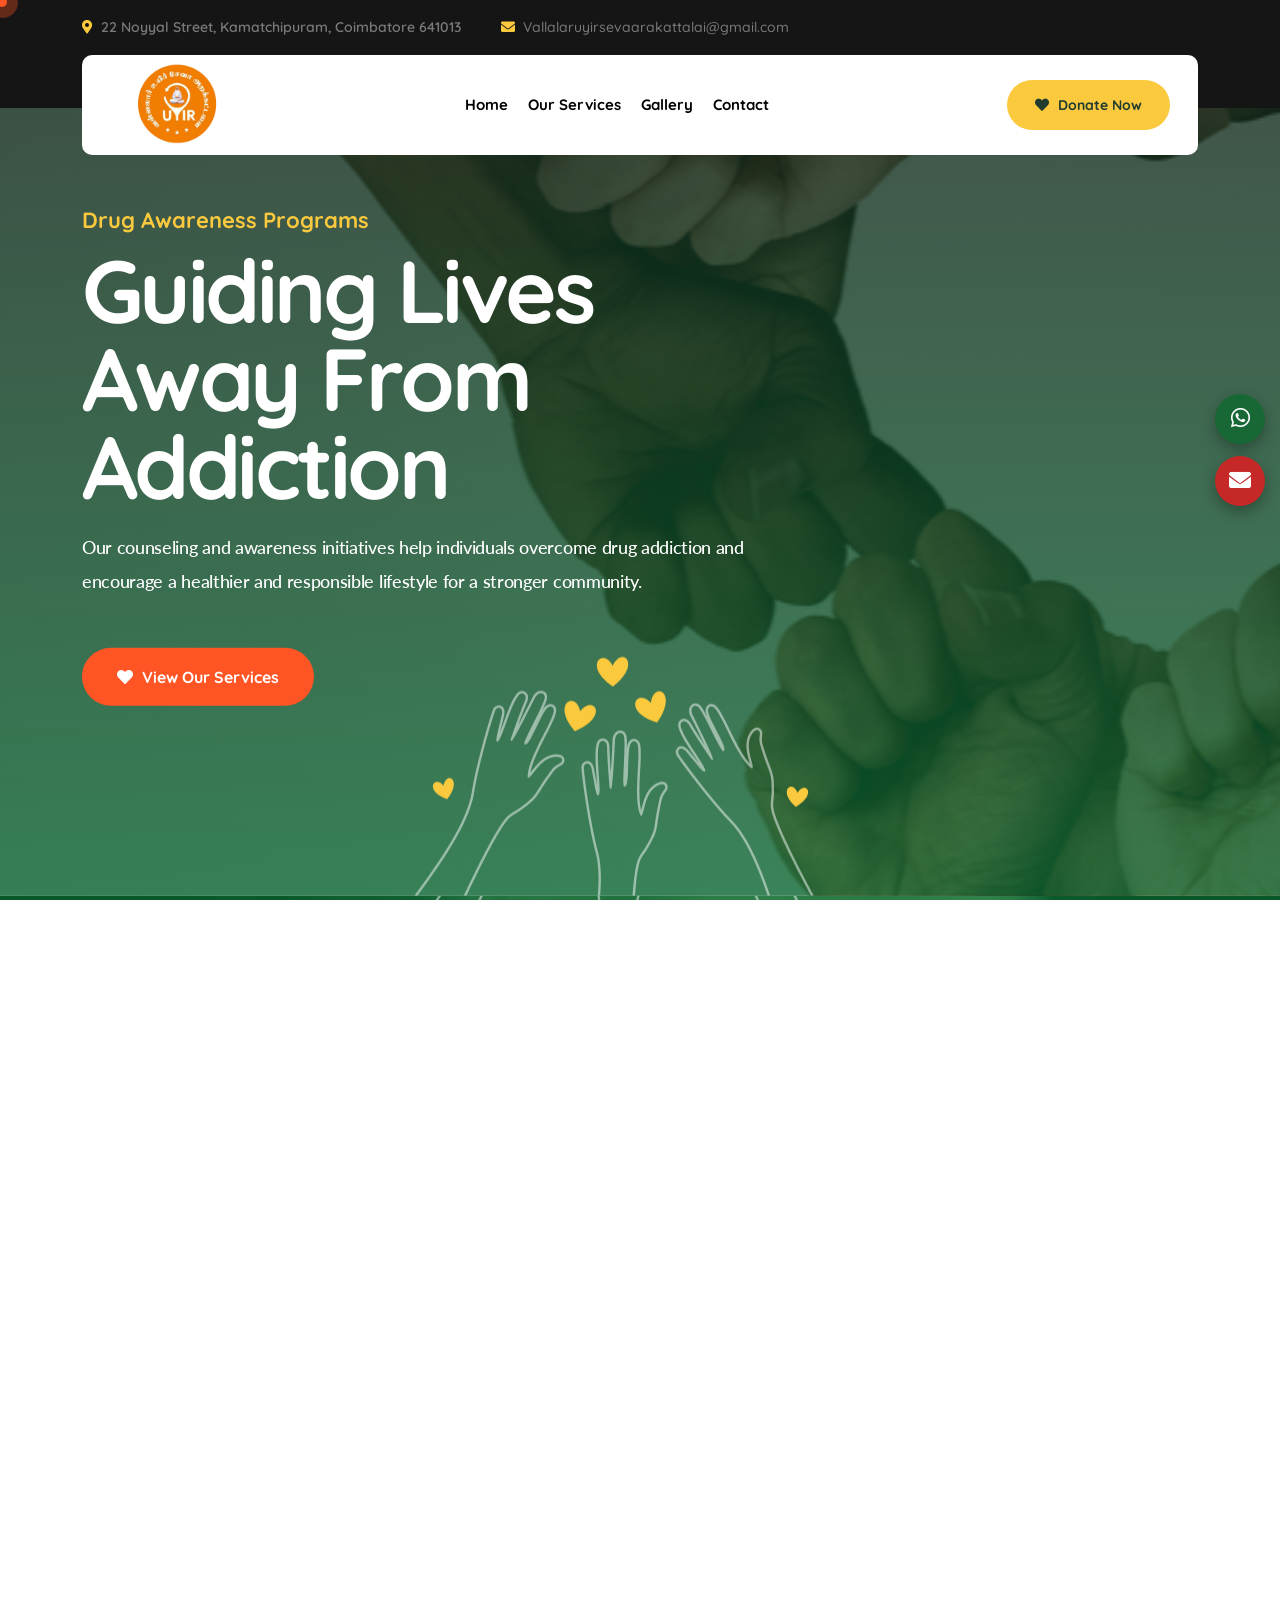
==== index.html @ 39233d97 "Add files via upload" ====
<!DOCTYPE html>
<html lang="en">

<!-- Mirrored from html.kodesolution.com/2026/hopenest-html/index.html by HTTrack Website Copier/3.x [XR&CO'2014], Tue, 10 Mar 2026 07:59:27 GMT -->
<head>
<meta charset="utf-8">
 <title>Vallalar uyir seva arakattalai </title>
<!-- Stylesheets -->
<link href="css/bootstrap.min.css" rel="stylesheet">
<link href="css/style.css" rel="stylesheet">

<link rel="shortcut icon" href="images/favicon.ico" type="image/x-icon">

<!-- Responsive -->
<meta http-equiv="X-UA-Compatible" content="IE=edge">
<meta name="viewport" content="width=device-width, initial-scale=1.0">
</head>
<style>
 .floating-contact {
  position: fixed;
  right: 15px;
  top: 50%;
  transform: translateY(-50%);
  z-index: 9999;

  display: flex;
  flex-direction: column;
  align-items: center;
  gap: 12px;
}

/* Buttons */
.contact-btn {
  width: 50px;
  height: 50px;
  border-radius: 50%;
  border: none;
  cursor: pointer;

  display: flex;
  align-items: center;
  justify-content: center;

  color: #fff;
  font-size: 22px;
  box-shadow: 0 6px 16px rgba(0,0,0,0.3);
}

.whatsapp { background: #176835; }
.call { background: #c62828; }

/* Floating Enquiry Box */
.enquiry-float {
  position: fixed;
  right: 20px;
  width: 260px;
  background: #fff;
  padding: 15px;
  border-radius: 10px;
  box-shadow: 0 10px 30px rgba(0,0,0,0.15);
  z-index: 9999;
    display: none;
}
/* Form */
.enquiry-float form h4 {
  margin-bottom: 10px;
  text-align: center;
}

.enquiry-float input,
.enquiry-float textarea {
  width: 100%;
  padding: 8px;
  margin-bottom: 8px;
  border: 1px solid #ccc;
  border-radius: 4px;
}

.enquiry-btn {
  width: 100%;
  background: #e63946;
  color: #fff;
  border: none;
  padding: 10px;
  border-radius: 5px;
  cursor: pointer;
  font-size: 15px;
}

.enquiry-btn:hover {
  background: #c92f3c;
}
</style>
<body>
  <div class="page-wrapper">
<div class="floating-contact">
  <!-- WhatsApp -->
  <a href="https://wa.me/919790401442" target="_blank" class="contact-btn whatsapp">
    <i class="fab fa-whatsapp"></i>
  </a>

  <!-- Call -->
  <button class="contact-btn call" id="callToggle">
    <i class="fas fa-envelope"></i>
  </button>

  <!-- Enquiry Form -->
  <div class="enquiry-float" id="enquiryBox">
  <form>
    <h4>Quick Enquiry</h4>

    <input type="text" placeholder="Name" required>
    <input type="email" placeholder="Email" required>
    <input type="tel" placeholder="Phone" required>
    <textarea placeholder="Message" rows="3" required></textarea>

    <button type="submit" class="enquiry-btn">Submit</button>
  </form>
</div>

</div>
    <!-- Preloader Start -->
    <!-- <div id="preloader" class="preloader">
      <div class="animation-preloader">
        <div class="spinner"></div>
        <div class="txt-loading">
          <span data-text-preloader="H" class="letters-loading"> H </span>
          <span data-text-preloader="O" class="letters-loading"> O </span>
          <span data-text-preloader="P" class="letters-loading"> P </span>
          <span data-text-preloader="E" class="letters-loading"> E </span>
          <span data-text-preloader="N" class="letters-loading"> N </span>
          <span data-text-preloader="E" class="letters-loading"> E </span>
          <span data-text-preloader="S" class="letters-loading"> S </span>
          <span data-text-preloader="T" class="letters-loading"> T </span>
        </div>
        <p class="text-center">Loading</p>
      </div>
      <div class="loader">
        <div class="row">
          <div class="col-3 loader-section section-left">
            <div class="bg"></div>
          </div>
          <div class="col-3 loader-section section-left">
            <div class="bg"></div>
          </div>
          <div class="col-3 loader-section section-right">
            <div class="bg"></div>
          </div>
          <div class="col-3 loader-section section-right">
            <div class="bg"></div>
          </div>
        </div>
      </div>
    </div> -->

    <!-- Back To Top Start -->
    <button id="back-top" class="back-to-top">
      <i class="fa-regular fa-arrow-up"></i>
    </button>

    <!-- MouseCursor Start -->
    <div class="mouseCursor cursor-outer"></div>
    <div class="mouseCursor cursor-inner"></div>

    <!-- Main Header-->
    <header class="main-header header-style-one header-1">
      <a href="index.html" class="main-logo"><img src="images/logo1.png"style="height:100px;"
        alt="img"></a>
      <a href="contact.html" class="link-btn">Become a Volunteer</a>
      <!-- Header Lower -->
      <div class="container d-none d-lg-block">
        <div class="header-top-wrapper">
          <ul>
            <li><i class="fa-solid fa-location-dot"></i>22 Noyyal Street, Kamatchipuram, Coimbatore 
            641013   </li>
            <li><i class="fa-solid fa-envelope"></i> <a href="mailto:Vallalaruyirsevaarakattalai@gmail.com">
              Vallalaruyirsevaarakattalai@gmail.com</a></li>
          </ul>
          <!-- <div class="social-icon">
            <span>Visit Our Social Pages:</span>
            <div class="social-icon">
              <a href="#"><i class="fa-brands fa-x-twitter"></i></a>
              <a href="#"><i class="fa-brands fa-facebook-f"></i></a>
              <a href="#"><i class="fa-brands fa-pinterest"></i></a>
              <a href="#"><i class="fa-brands fa-instagram"></i></a>
            </div>
          </div> -->
        </div>
      </div>
      <div class="header-lower">
        <!-- Main box -->
        <div class="container">
          <div class="main-box">
            <!--Nav Box-->
            <div class="nav-outer" >
              <div class="logo d-none">
                <a href="index.html">
                  <img src="images/logo1.png" style="height: 100px;" alt="img"></a>
              </div>
              <nav class="nav main-menu">
                <ul class="navigation">
                  <li class="dropdown current">
                    <a href="index.html">Home</a>
                   
                  </li>
                  <li><a href="services.html">Our Services</a></li>
                  <li><a href="gallery.html">Gallery</a></li>
                  
                  <li><a href="contact.html">Contact</a></li>
                </ul>
              </nav>
              <div class="outer-box">
                <!-- Main Menu End-->
                <div class="ui-btn-outer">
                  <div class="ui-btn-search">
                    <!-- <button class="ui-btn ui-btn search-btn main-header__search search-toggler">
                      <i class="fa-regular fa-magnifying-glass"></i></button> -->
                    <a href="contact.html" class="theme-btn"><i class="fa-solid fa-heart">

                    </i> Donate Now</a>
                  </div>

                  <!-- Mobile Nav toggler -->
                </div>
                <div class="mobile-nav-toggler"><span class="icon lnr-icon-bars"></span></div>
              </div>
            </div>
          </div>
        </div>
      </div>
      <!-- End Header Lower -->

      <!-- Mobile Menu  -->
      <div class="mobile-menu">
        <div class="menu-backdrop"></div>

        <!--Here Menu Will Come Automatically Via Javascript / Same Menu as in Header-->
        <nav class="menu-box">
          <div class="upper-box">
            <div class="nav-logo">
              <a href="index.html"><img src="images/logo1.png" style="height: 100px;" alt=""></a>
            </div>
            <div class="close-btn"><i class="icon fa fa-times"></i></div>
          </div>

          <ul class="navigation clearfix">
            <!--Keep This Empty / Menu will come through Javascript-->
          </ul>
          <ul class="contact-list-one">
            <li>
              <!-- Contact Info Box -->
              <div class="contact-info-box">
                <i class="icon lnr-icon-phone-handset"></i>
                <span class="title">Call Now</span>
                <a href="tel:+919600248956">+91 96002 48956</a>
              </div>
            </li>
            <li>
              <!-- Contact Info Box -->
              <div class="contact-info-box">
                <span class="icon lnr-icon-envelope1"></span>
                <span class="title">Send Email</span>
                <a href="mailto:Vallalaruyirsevaarakattalai@gmail.com">Vallalaruyirsevaarakattalai@gmail.com</a>
              </div>
            </li>
            <!-- <li>
              
              <div class="contact-info-box">
                <span class="icon lnr-icon-clock"></span>
                <span class="title">Send Email</span>
                Mon - Sat 8:00 - 6:30, Sunday - CLOSED
              </div>
            </li> -->
          </ul>

          <!-- <ul class="social-links">
            <li><a href="#"><i class="fab fa-twitter"></i></a></li>
            <li><a href="#"><i class="fab fa-facebook-f"></i></a></li>
            <li><a href="#"><i class="fab fa-pinterest"></i></a></li>
            <li><a href="#"><i class="fab fa-instagram"></i></a></li>
          </ul> -->
        </nav>
      </div>
      <!-- End Mobile Menu -->

      <!-- Header Search -->
      <!-- <div class="search-popup">
        <span class="search-back-drop"></span>
        <button class="close-search"><span class="fa fa-times"></span></button>

        <div class="search-inner">
          <form method="post" action="https://html.kodesolution.com/2026/hopenest-html/index.html">
            <div class="form-group">
              <input type="search" name="search-field" value="" placeholder="Search..." required="">
              <button type="submit"><i class="fa fa-search"></i></button>
            </div>
          </form>
        </div>
      </div> -->
      <!-- End Header Search -->

      <!-- Sticky Header  -->
      <div class="sticky-header">
        <div class="auto-container">
          <div class="inner-container">
            <!--Logo-->
            <div class="logo">
              <a href="index.html"><img src="images/logo1.png"  alt="img"></a>
            </div>

            <!--Right Col-->
            <div class="nav-outer">
              <!-- Main Menu -->
              <nav class="main-menu">
                <div class="navbar-collapse show collapse clearfix">
                  <ul class="navigation clearfix">
                    <!--Keep This Empty / Menu will come through Javascript-->
                  </ul>
                </div>
              </nav>
              <!-- Main Menu End-->

              <!--Mobile Navigation Toggler-->
             <div class="mobile-nav-toggler"><span class="icon lnr-icon-bars"></span></div>
            </div>
          </div>
        </div>
      </div>
      <!-- End Sticky Menu -->
    </header>
    <!--End Main Header -->
   
    <div id="smooth-wrapper">
      <div id="smooth-content">

        <!-- Hero Section Start -->
      <section class="hero-section">
  <div class="swiper banner-active">
    <div class="swiper-wrapper">

      <!-- Slide 1 -->
      <div class="swiper-slide">
        <div class="hero-1">
          <div class="hero-bg bg-cover" style="background-image: url('images/slide1.jpg');"></div>
          <div class="circle-left"><img src="images/banner/circle-left.png" alt=""></div>
          <div class="object-shape"><img src="images/banner/object-1-1.png" alt=""></div>

          <div class="container">
            <div class="row g-4">
              <div class="col-lg-8">
                <div class="hero-content">

                  <h4 class="hero-sub wow fadeInUp">Compassion • Awareness • Service</h4>

                  <h1 class="hero-title char-animation">
                    Spreading Vallalar’s Message of Humanity
                  </h1>

                  <p class="wow fadeInUp" data-wow-delay=".3s">
                    Vallalar Uyir Seva Arakattalai works to spread the teachings of
                    Ramalinga Vallalar and promote compassion, unity, and kindness
                    toward all living beings through social service and awareness programs.
                  </p>

                  <div class="hero-button wow fadeInUp" data-wow-delay=".5s">
                    <a href="contact.html" class="theme-btn">
                      <i class="fa-solid fa-heart"></i> Support Our Mission
                    </a>
                  </div>

                </div>
              </div>
            </div>
          </div>

          <!-- <div class="hero-image-items wow fadeInUp" data-wow-delay=".3s">
            <div class="thumb-1">
              <img src="images/banner/hero-image-1-1.jpg" alt="">
            </div>
            <div class="thumb-2">
              <img src="images/banner/hero-image-1-2.jpg" alt="">
            </div>
          </div> -->

        </div>
      </div>


      <!-- Slide 2 -->
      <div class="swiper-slide">
        <div class="hero-1">
          <div class="hero-bg bg-cover" style="background-image: url('images/slide2.jpg');"></div>
          <div class="circle-left"><img src="images/banner/circle-left.png" alt=""></div>
          <div class="object-shape"><img src="images/banner/object-1-1.png" alt=""></div>

          <div class="container">
            <div class="row g-4">
              <div class="col-lg-8">
                <div class="hero-content">

                  <h4 class="hero-sub wow fadeInUp">Drug Awareness Programs</h4>

                  <h1 class="hero-title char-animation">
                    Guiding Lives Away From Addiction
                  </h1>

                  <p class="wow fadeInUp" data-wow-delay=".3s">
                    Our counseling and awareness initiatives help individuals
                    overcome drug addiction and encourage a healthier and
                    responsible lifestyle for a stronger community.
                  </p>

                  <div class="hero-button wow fadeInUp" data-wow-delay=".5s">
                    <a href="services.html" class="theme-btn">
                      <i class="fa-solid fa-heart"></i> View Our Services
                    </a>
                  </div>

                </div>
              </div>
            </div>
          </div>

          <!-- <div class="hero-image-items wow fadeInUp" data-wow-delay=".3s">
            <div class="thumb-1"><img src="images/banner/hero-image-1-1.jpg" alt=""></div>
            <div class="thumb-2"><img src="images/banner/hero-image-1-2.jpg" alt=""></div>
          </div> -->

        </div>
      </div>


      <!-- Slide 3 -->
      <div class="swiper-slide">
        <div class="hero-1">
          <div class="hero-bg bg-cover" style="background-image: url('images/slide1.jpg');"></div>
          <div class="circle-left"><img src="images/banner/circle-left.png" alt=""></div>
          <div class="object-shape"><img src="images/banner/object-1-1.png" alt=""></div>

          <div class="container">
            <div class="row g-4">
              <div class="col-lg-8">
                <div class="hero-content">

                  <h4 class="hero-sub wow fadeInUp">Online & Offline Courses</h4>

                  <h1 class="hero-title char-animation">
                    Learn Vallalar’s Philosophy of Compassion
                  </h1>

                  <p class="wow fadeInUp" data-wow-delay=".3s">
                    Join our educational programs that teach the life and
                    philosophy of Vallalar. Online courses are available so
                    anyone can learn about compassion and humanitarian service.
                  </p>

                  <div class="hero-button wow fadeInUp" data-wow-delay=".5s">
                    <a href="services.html" class="theme-btn">
                      <i class="fa-solid fa-heart"></i> Join a Course
                    </a>
                  </div>

                </div>
              </div>
            </div>
          </div>

          <!-- <div class="hero-image-items wow fadeInUp" data-wow-delay=".3s">
            <div class="thumb-1"><img src="images/banner/hero-image-1-1.jpg" alt=""></div>
            <div class="thumb-2"><img src="images/banner/hero-image-1-2.jpg" alt=""></div>
          </div> -->

        </div>
      </div>

    </div>
  </div>
</section>

        <!-- Brand Section Start -->
        <!-- <div class="brand-section wow fadeInUp" data-wow-delay=".3s">
          <div class="swiper brand-slider">
            <div class="swiper-wrapper">
              <div class="swiper-slide">
                <div class="brand-box-1">
                  <span class="brand-img-1"><img src="images/icons/brand1-1.png" alt="img"></span>
                  <span class="brand-img-1"><img src="images/icons/brand1-1-hover.png" alt="img"></span>
                </div>
              </div>
               <div class="swiper-slide">
                <div class="brand-box-1">
                  <span class="brand-img-1"><img src="images/icons/brand1-2.png" alt="img"></span>
                  <span class="brand-img-1"><img src="images/icons/brand1-2-hover.png" alt="img"></span>
                </div>
              </div>
               <div class="swiper-slide">
                  <div class="brand-box-1">
                    <span class="brand-img-1"><img src="images/icons/brand1-3.png" alt="img"></span>
                    <span class="brand-img-1"><img src="images/icons/brand1-3-hover.png" alt="img"></span>
                  </div>
              </div>
               <div class="swiper-slide">
                <div class="brand-box-1">
                  <span class="brand-img-1"><img src="images/icons/brand1-4.png" alt="img"></span>
                  <span class="brand-img-1"><img src="images/icons/brand1-4-hover.png" alt="img"></span>
                </div>
              </div>
              <div class="swiper-slide">
                <div class="brand-box-1">
                  <span class="brand-img-1"><img src="images/icons/brand1-5.png" alt="img"></span>
                  <span class="brand-img-1"><img src="images/icons/brand1-5-hover.png" alt="img"></span>
                </div>
              </div>
               <div class="swiper-slide">
                <div class="brand-box-1">
                  <span class="brand-img-1"><img src="images/icons/brand1-6.png" alt="img"></span>
                  <span class="brand-img-1"><img src="images/icons/brand1-6-hover.png" alt="img"></span>
                </div>
              </div>
            </div>
          </div>
        </div> -->
  <!-- About Section Start -->
        <section class="about-section section-padding ">
          <div class="object-shape float-bob-y d-none d-xxl-block">
            <img src="images/icons/object1-1.png" alt="">
          </div>
          <div class="layer-shape1 float-bob-x d-none d-xxl-block">
            <img src="images/icons/layer1-1.png" alt="">
          </div>
           <div class="layer-shape2 float-bob-y d-none d-xxl-block">
            <img src="images/icons/layer1-2.png" alt="">
          </div>
          <div class="container">
            <div class="row g-4">
              <div class="col-xl-6 col-lg-8">
                <div class="about-left-thumb-items">
                  <div class="row">
                    <div class="col-lg-4 col-md-4 col-sm-5 col-5 wow fadeInUp" data-wow-delay=".3s">
                      <div class="uni-icon"><img src="images/resource/about-1-uni-icon.png" alt="img"></div>
                      <div class="thumb-1"><img src="images/a2.webp" alt="img"></div>
                    </div>
                    <div class="col-lg-8 col-md-8 col-sm-7 col-7 wow fadeInUp" data-wow-delay=".5s">
                      <div class="thumb-2"><img src="images/a3.webp" alt="img"></div>
                    </div>
                  </div>
                </div>
              </div>
              <div class="col-xl-6 col-lg-8 wow fadeInUp" data-wow-delay=".3s">
  <div class="about-right-content">
    <div class="sec-title mb-0">
      <div class="sec-sub-title">
        <h6 class="sub-title tz-sub-tilte tz-sub-anim tx-subTitle">About Us</h6>
      </div>
      <h2 class="title tx-title sec_title tz-itm-title tz-itm-anim">
        Serving Humanity Through Vallalar’s Teachings of Compassion
      </h2>
    </div>

    <ul class="nav">
      <li class="nav-item">
        <a href="#thumb1" data-bs-toggle="tab" class="nav-link active">Our Mission.</a>
      </li>
      <li class="nav-item">
        <a href="#thumb2" data-bs-toggle="tab" class="nav-link">Our Vision.</a>
      </li>
    </ul>

    <div class="tab-content">

      <!-- Mission -->
      <div id="thumb1" class="tab-pane fade show active">
        <p class="about-text">
          Our mission is to spread awareness about the teachings of
          Ramalinga Vallalar and promote a society built on compassion,
          equality, and kindness. Through counseling programs, drug
          awareness initiatives, and educational courses, we aim to guide
          individuals toward a healthier and more responsible life.
        </p>

        <div class="about-bottom-area">
          <a href="contact.html" class="theme-btn">
            <i class="fa-solid fa-heart"></i> Contact Us
          </a>

          <div class="text-area">
            <h3 class="title">100%</h3>
            <p>Non-Profit <br> Social Service</p>
          </div>
        </div>
      </div>

      <!-- Vision -->
      <div id="thumb2" class="tab-pane fade">
        <p class="about-text">
          Our vision is to build a compassionate and harmonious society
          inspired by Vallalar’s philosophy of “Jeeva Karunyam” —
          compassion towards all living beings. We strive to educate
          communities, support individuals affected by social challenges,
          and spread Vallalar’s message of humanity through both offline
          and online learning programs.
        </p>

        <div class="about-bottom-area">
          <a href="contact.html" class="theme-btn">
            <i class="fa-solid fa-heart"></i>Contact Us
          </a>

          <div class="text-area">
            <h3 class="title">100%</h3>
            <p>Transparent <br> & Community Driven</p>
          </div>
        </div>
      </div>

    </div>
  </div>
</div>
            </div>
          </div>
        </section>

        <!-- Feature Section Start -->
        <section class="feature-section fix section-padding fix section-bg">
          <div class="container">
            <div class="row justify-content-center">
              <div class="col-lg-7">
                <div class="sec-title text-center">
                  <div class="sec-sub-title">
                    <h6 class="sub-title tz-sub-tilte tz-sub-anim tx-subTitle">Donation Services</h6>
                  </div>
                   <h2 class="title tx-title sec_title tz-itm-title tz-itm-anim">
            Supporting Recovery, Guidance <br> and Community Awareness
          </h2>
                </div>
              </div>
            </div>
            <div class="row">
              <!-- Block 1: Healthy Food -->
              <div class="col-xl-3 col-lg-4 col-md-6 wow fadeInUp" data-wow-delay=".2s">
             <div class="feature-block-1">
          <div class="icon bg-4">
            <img src="images/icons/icon1-4.png" alt="Awareness Programs">
          </div>
          <div class="content">
            <h4 class="title">Awareness Campaigns</h4>
            <p>
              Your donations help us organize public awareness programs, outreach activities,
              and social support initiatives focused on prevention, recovery, and community safety.
            </p>
          </div>
        </div>
              </div>
              <!-- Block 1: Healthy Food -->
              <div class="col-xl-3 col-lg-4 col-md-6 wow fadeInUp" data-wow-delay=".4s">
                <div class="feature-block-1">
          <div class="icon">
            <img src="images/icons/icon1-1.png" alt="Counseling Support">
          </div>
          <div class="content">
            <h4 class="title">Addiction Counseling</h4>
            <p>
              We offer counseling and emotional support for individuals affected by drug addiction,
              helping them begin their journey toward recovery and rehabilitation.
            </p>
          </div>
        </div>
              </div>
              
              <!-- Block 1: Healthy Food -->
              <div class="col-xl-3 col-lg-4 col-md-6 wow fadeInUp" data-wow-delay=".6s">
                 <div class="feature-block-1">
          <div class="icon bg-2">
            <img src="images/icons/icon1-2.png" alt="Police Support">
          </div>
          <div class="content">
            <h4 class="title">Police Coordination</h4>
            <p>
              We work along with police personnel to support awareness efforts, guide affected
              individuals, and strengthen community-level action against substance abuse.
            </p>
          </div>
        </div>
              </div>
              <!-- Block 1: Healthy Food -->
              <div class="col-xl-3 col-lg-4 col-md-6 wow fadeInUp" data-wow-delay=".8s">
                <div class="feature-block-1">
          <div class="icon bg-3">
            <img src="images/icons/icon1-3.png" alt="Education Programs">
          </div>
          <div class="content">
            <h4 class="title">Education & Guidance</h4>
            <p>
              We conduct educational sessions for students, families, and communities to explain
              the dangers of drug abuse and the importance of making positive life choices.
            </p>
          </div>
        </div>
              
              </div>
              <div style="text-align:center;">
  <a href="services.html" class="theme-btn">
    <i class="fa-solid fa-heart"></i> View More
  </a>
</div>  
            </div>
             
          </div>
        </section>

        <!-- Counter Section Start -->
        <section class="counter-section fix">
  <div class="container"> 
    <div class="counter-wrapper wow fadeInUp" data-wow-delay=".3s">

      <div class="counter-items">
        <div class="icon"><img src="images/icons/counter-icon-1-1.png" alt=""></div>
        <div class="content">
          <h3 class="count-box">
            <span class="count-text" data-speed="3000" data-stop="25">10</span>+
          </h3>
          <p>Awareness Programs Conducted</p>
        </div>
      </div>

      <div class="counter-items">
        <div class="icon"><img src="images/icons/counter-icon-1-2.png" alt=""></div>
        <div class="content">
          <h3 class="count-box">
            <span class="count-text" data-speed="3000" data-stop="500">150</span>+
          </h3>
          <p>People Counseled & Guided</p>
        </div>
      </div>

      <div class="counter-items">
        <div class="icon"><img src="images/icons/counter-icon-1-3.png" alt=""></div>
        <div class="content">
          <h3 class="count-box">
            <span class="count-text" data-speed="3000" data-stop="200">75</span>+
          </h3>
          <p>Vallalar Philosophy Students</p>
        </div>
      </div>

      <div class="counter-items">
        <div class="icon"><img src="images/icons/counter-icon-1-4.png" alt=""></div>
        <div class="content">
          <h3 class="count-box">
            <span class="count-text" data-speed="3000" data-stop="100">100</span>%
          </h3>
          <p>Non-Profit & Community Service</p>
        </div>
      </div>

    </div>
  </div>
</section>
        <!-- Donation Section Start -->
        <!-- <section class="donation-section fix section-padding">
          <div class="container">
            <div class="row justify-content-center">
              <div class="col-xl-6 col-lg-7">
                <div class="sec-title text-center">
                  <div class="sec-sub-title"><h6 class="sub-title tz-sub-tilte tz-sub-anim tx-subTitle">Campaigns</h6></div>
                  <h2 class="title tx-title sec_title  tz-itm-title tz-itm-anim">Featured Campaigns You Can Help Today</h2>
                </div>
              </div>
            </div>
            <div class="row">
              <div class="col-xl-4 col-lg-6 col-md-6 wow fadeInUp" data-wow-delay=".3s">
                <div class="donation-single-block1">
                  <div class="thumb">
                    <img src="images/resource/donate1-1.jpg" alt="">
                    <img src="images/resource/donate1-1.jpg" alt="">
                  </div>
                  <div class="content">
                    <a href="page-causes-details.html" class="post-box">Education</a>
                    <h4 class="title"><a href="page-causes-details.html">Supporting Education for Underprivileged Children</a></h4>
                    <p>It is a long established fact that a reader will be distracted by the readable content of a page when </p>
                    <div class="fundraiser-card">
                      
                      <div class="progress-wrapper">
                        <div class="progress-track">
                          
                          <div class="progress-fill" style="--target-width: 70%;">
                            <div class="progress-knob"></div>
                          </div>
                        </div>
                      </div>

                    
                      <div class="stats-row">
                        <div class="stat-item">
                          <span class="label">Raised:</span>
                          <span class="value">$4,599</span>
                        </div>
                        <div class="stat-item">
                          <span class="label">Goal:</span>
                          <span class="value">$6,599</span>
                        </div>
                      </div>
                    </div>
                    <a href="page-causes-details.html" class="theme-btn">Donate Now</a>
                  </div>
                </div>
              </div>
              <div class="col-xl-4 col-lg-6 col-md-6 wow fadeInUp" data-wow-delay=".5s">
                <div class="donation-single-block1 active">
                  <div class="thumb">
                    <img src="images/resource/donate1-2.jpg" alt="">
                    <img src="images/resource/donate1-2.jpg" alt="">
                  </div>
                  <div class="content">
                    <a href="page-causes-details.html" class="post-box">Food</a>
                    <h4 class="title"><a href="page-causes-details.html">Providing Daily Nutritious Meals for Hungry Children</a></h4>
                    <p>It is a long established fact that a reader will be distracted by the readable content of a page when</p>
                    <div class="fundraiser-card">
                     
                      <div class="progress-wrapper">
                        <div class="progress-track">
                          
                          <div class="progress-fill" style="--target-width: 70%;">
                            <div class="progress-knob"></div>
                          </div>
                        </div>
                      </div>

                    
                      <div class="stats-row">
                        <div class="stat-item">
                          <span class="label">Raised:</span>
                          <span class="value">$4,599</span>
                        </div>
                        <div class="stat-item">
                          <span class="label">Goal:</span>
                          <span class="value">$6,599</span>
                        </div>
                      </div>
                    </div>
                    <a href="page-causes-details.html" class="theme-btn">Donate Now</a>
                  </div>
                </div>
              </div>
              <div class="col-xl-4 col-lg-6 col-md-6 wow fadeInUp" data-wow-delay=".7s">
                <div class="donation-single-block1">
                  <div class="thumb">
                    <img src="images/resource/donate1-3.jpg" alt="">
                    <img src="images/resource/donate1-3.jpg" alt="">
                  </div>
                  <div class="content">
                    <a href="page-causes-details.html" class="post-box">Health & Nutrition</a>
                    <h4 class="title"><a href="page-causes-details.html">Improving Child Health Through Food Programs</a></h4>
                    <p>It is a long established fact that a reader will be distracted by the readable content of a page when</p>
                    <div class="fundraiser-card">
                     
                      <div class="progress-wrapper">
                        <div class="progress-track">
                        
                          <div class="progress-fill" style="--target-width: 70%;">
                            <div class="progress-knob"></div>
                          </div>
                        </div>
                      </div>

                   
                      <div class="stats-row">
                        <div class="stat-item">
                          <span class="label">Raised:</span>
                          <span class="value">$4,599</span>
                        </div>
                        <div class="stat-item">
                          <span class="label">Goal:</span>
                          <span class="value">$6,599</span>
                        </div>
                      </div>
                    </div>
                    <a href="page-causes-details.html" class="theme-btn">Donate Now</a>
                  </div>
                </div>
              </div>
            </div>
          </div>
        </section> -->

        

      

       
       

        <!-- Donation Section Start -->
        <!-- <section class="donation-section section-bg fix section-padding">
          <div class="donation-image fix">
            <img data-speed=".8" src="images/resource/donation-image.jpg" alt="">
          </div>
          <div class="shape-1 d-none d-xl-block">
            <img src="images/icons/shape1-1.png" alt="">
          </div>
          <div class="shape-2 d-none d-xl-block">
            <img src="images/icons/shape1-2.png" alt="">
          </div>
          <div class="shape-3 d-none d-xl-block">
            <img src="images/icons/shape1-3.png" alt="">
          </div>
          <div class="container">
            <div class="row g-0">
              <div class="col-xl-5 col-lg-6">
                <div class="donation-content-items">
                  <div class="hand-shape"><img src="images/icons/hand-shape.png" alt=""></div>
                  <div class="sec-title mb-0">
                    <div class="sec-sub-title">
                      <h6 class="sub-title tz-sub-tilte tz-sub-anim tx-subTitle color-2">Help & Donate</h6>
                    </div>
                    <h2 class="title tx-title sec_title  tz-itm-title tz-itm-anim text-white">Your Small Contribution Can Change a Life</h2>
                  </div>
                  <p class="text wow fadeInUp" data-wow-delay=".3s">Your generous donations help us maintain our masjid, provide community services, and educate future generations. Every contribution counts and is greatly appreciated.</p>
                  <div class="client-info-items wow fadeInUp" data-wow-delay=".5s">
                    <div class="client-image">
                      <img src="images/resource/client-1-1.jpg" alt="img" class="icon-1">
                      <img src="images/resource/client-1-2.jpg" alt="img" class="icon-2">
                      <img src="images/resource/client-1-3.jpg" alt="img" class="icon-3">
                      <img src="images/resource/client-1-4.jpg" alt="img" class="icon-4">
                      <div class="plus-icon">
                        <i class="fa-regular fa-plus"></i>
                      </div>
                    </div>
                    <h3 class="price">$4,599</h3>
                    <h6 class="supporter-text">$3,250 raised by supporters</h6>
                  </div>
                </div>
              </div>
              <div class="col-xl-7 col-lg-6">
                <div class="donation-form-box-items">
                  <h3 class="donation-title char-animation">Make Donation</h3>
                  <form class="wow fadeInUp" data-wow-delay=".3s">
                    <div class="input-group-row">
                      <input type="text" placeholder="Enter Your name">
                      <input type="email" placeholder="Your Email">
                    </div>
                    <input type="text" placeholder="Company Name (Optional)" class="full-width">
                    <input type="text" value="$100" id="selected-amount" class="full-width amount-input">
                    <div class="amount-selection">
                      <div class="amount-item" data-amount="$50">$50</div>
                      <div class="amount-item" data-amount="$60">$60</div>
                      <div class="amount-item" data-amount="$70">$70</div>
                      <div class="amount-item" data-amount="$80">$80</div>
                      <div class="amount-item" data-amount="$90">$90</div>
                      <div class="amount-item active" data-amount="$100">$100</div>
                      <div class="amount-item" data-amount="">Custom</div>
                    </div>
                    <button type="submit" class="theme-btn">Submit Donation</button>
                  </form>
                </div>
              </div>
            </div>
          </div>
        </section> -->

    
        <!-- News Section Start -->
        <section class="news-section section-padding fix section-bg">
          <div class="news-shape-1 d-none d-xl-block">
            <img src="images/resource/news-1-shape-1.png" alt="img">
          </div>
          <div class="news-shape-2 d-none d-xl-block">
            <img src="images/resource/news-1-shape-2.png" alt="img">
          </div>
          <div class="news-shape-3 d-none d-xl-block">
            <img src="images/resource/news-1-shape-3.png" alt="img">
          </div>
          <div class="news-shape-4 d-none d-xl-block">
            <img src="images/resource/news-1-shape-4.png" alt="img">
          </div>
          <div class="container">
            <div class="sec-title text-center">
              <div class="sec-sub-title">
                <h6 class="sub-title tz-sub-tilte tz-sub-anim tx-subTitle">Our Gallery</h6>
              </div>
              <h2 class="title tx-title sec_title  tz-itm-title tz-itm-anim">
                Latest Updates from <br> Our Community
              </h2>
            </div>
            <div class="row">
              <div class="col-xl-4 col-lg-6 col-md-6 wow fadeInUp" data-wow-delay=".3s">
                <div class="news-box-items">
                  <div class="news-thumb">
                    <img src="images/s1.jpeg" style="height: 330px;"alt="img">
                    <img src="images/s1.jpeg" style="height: 330px;"alt="img">
                  </div>
                  <!-- <div class="news-content">
                    <h4 class="title"><a href="news-details.html">How Nutritious Meals Help Children Stay in School</a></h4>
                    <p>It is a long established fact that a reader will be distracted by the readable content of a </p>
                    <a href="news-details.html" class="link-btn">Read More
                      <svg width="20" height="20" viewBox="0 0 20 20" xmlns="http://www.w3.org/2000/svg">
                        <path d="M4.6 13.4L13.2 7.3 M15.1 6c-1.9 1.2-4.9 4.4-2.1 8.3 M15.1 6c-1.7 1.4-5.8 3.1-8.6-.8" fill="none" stroke="#0E6539" stroke-width="1.5" stroke-linecap="round" />
                      </svg>
                    </a>
                  </div> -->
                </div>
              </div>
              <div class="col-xl-4 col-lg-6 col-md-6 wow fadeInUp" data-wow-delay=".5s">
                <div class="news-box-items">
                  <div class="news-thumb">
                    <img src="images/s3.jpeg" style="height: 330px;"alt="img">
                    <img src="images/s3.jpeg"style="height: 330px;" alt="img">
                  </div>
                  <!-- <div class="news-content">
                    <h4 class="title"><a href="news-details.html">Why Education and Food Go for Children in Need</a></h4>
                    <p>It is a long established fact that a reader will be distracted by the readable content of a </p>
                    <a href="news-details.html" class="link-btn">Read More
                      <svg width="20" height="20" viewBox="0 0 20 20" xmlns="http://www.w3.org/2000/svg">
                        <path d="M4.6 13.4L13.2 7.3 M15.1 6c-1.9 1.2-4.9 4.4-2.1 8.3 M15.1 6c-1.7 1.4-5.8 3.1-8.6-.8" fill="none" stroke="#0E6539" stroke-width="1.5" stroke-linecap="round" />
                      </svg>
                    </a>
                  </div> -->
                </div>
              </div>
              <div class="col-xl-4 col-lg-6 col-md-6 wow fadeInUp" data-wow-delay=".7s">
                <div class="news-box-items">
                  <div class="news-thumb">
                    <img src="images/s2.jpeg"  style="height: 330px;"alt="img">
                    <img src="images/s2.jpeg" style="height: 330px;"
                    alt="img">
                  </div>
                  
                  <!-- <div class="news-content">
                    <h4 class="title"><a href="news-details.html">How Your Donations Are Making a Real Difference</a></h4>
                    <p>It is a long established fact that a reader will be distracted by the readable content of a </p>
                    <a href="news-details.html" class="link-btn">Read More
                      <svg width="20" height="20" viewBox="0 0 20 20" xmlns="http://www.w3.org/2000/svg">
                        <path d="M4.6 13.4L13.2 7.3 M15.1 6c-1.9 1.2-4.9 4.4-2.1 8.3 M15.1 6c-1.7 1.4-5.8 3.1-8.6-.8" fill="none" stroke="#0E6539" stroke-width="1.5" stroke-linecap="round" />
                      </svg>
                    </a>
                  </div> -->
                </div>
                
              </div>
              <div style="text-align:center; margin-top: 30px;">
  <a href="gallery.html" class="theme-btn">
    <i class="fa-solid fa-heart"></i> View More Gallery
  </a>
</div>  
            </div>
          </div>
        </section>



<!-- Testimonial Section Start -->
<section class="testimonial-section fix section-padding">
  <div class="container">
    <div class="row justify-content-center">
      <div class="col-lg-7">
        <div class="sec-title text-center">
          <div class="sec-sub-title">
            <h6 class="sub-title tz-sub-tilte tz-sub-anim tx-subTitle">Testimonials</h6>
          </div>
          <h2 class="title tx-title sec_title tz-itm-title tz-itm-anim">
            Voices of Transformation and Community Support
          </h2>
        </div>
      </div>
    </div>

    <div class="swiper testimonial-slider wow fadeInUp" data-wow-delay=".3s">
      <div class="swiper-wrapper">

        <!-- Testimonial 1 -->
        <div class="swiper-slide">
          <div class="testimonial-block-1">
            <div class="star">
              <i class="fa-solid fa-star"></i>
              <i class="fa-solid fa-star"></i>
              <i class="fa-solid fa-star"></i>
              <i class="fa-solid fa-star"></i>
              <i class="fa-solid fa-star"></i>
            </div>
            <p>
              The counseling program helped my brother recover from drug addiction. 
              The guidance and support provided by the Vallalar Uyir Seva Arakattalai 
              gave our family hope and strength during a difficult time.
            </p>
            <div class="client-info">
              <!-- <div class="client-img">
                <img src="images/resource/testi1-1.jpg" alt="">
              </div> -->
              <div class="info-content">
                <h5 class="name">Ramesh Kumar</h5>
                <span>Community Member</span>
              </div>
            </div>
            <div class="quote-icon">
              <img src="images/icons/quote1-1.png" alt="">
            </div>
          </div>
        </div>

        <!-- Testimonial 2 -->
        <div class="swiper-slide">
          <div class="testimonial-block-1">
            <div class="star">
              <i class="fa-solid fa-star"></i>
              <i class="fa-solid fa-star"></i>
              <i class="fa-solid fa-star"></i>
              <i class="fa-solid fa-star"></i>
              <i class="fa-solid fa-star"></i>
            </div>
            <p>
              The Vallalar philosophy course changed my perspective on life. 
              Learning about compassion and “Jeeva Karunyam” inspired me to 
              practice kindness and help others in my community.
            </p>
            <div class="client-info">
              <!-- <div class="client-img">
                <img src="images/resource/testi1-1.jpg" alt="">
              </div> -->
              <div class="info-content">
                <h5 class="name">Priya Lakshmi</h5>
                <span>Course Participant</span>
              </div>
            </div>
            <div class="quote-icon">
              <img src="images/icons/quote1-1.png" alt="">
            </div>
          </div>
        </div>

        <!-- Testimonial 3 -->
        <div class="swiper-slide">
          <div class="testimonial-block-1">
            <div class="star">
              <i class="fa-solid fa-star"></i>
              <i class="fa-solid fa-star"></i>
              <i class="fa-solid fa-star"></i>
              <i class="fa-solid fa-star"></i>
              <i class="fa-solid fa-star"></i>
            </div>
            <p>
              I truly appreciate the social awareness programs conducted by this trust. 
              Their work with youth and communities helps prevent drug abuse and 
              encourages a positive and responsible lifestyle.
            </p>
            <div class="client-info">
              <!-- <div class="client-img">
                <img src="images/resource/testi1-1.jpg" alt="">
              </div> -->
              <div class="info-content">
                <h5 class="name">Arun Prakash</h5>
                <span>Volunteer</span>
              </div>
            </div>
            <div class="quote-icon">
              <img src="images/icons/quote1-1.png" alt="">
            </div>
          </div>
        </div>

      </div>
    </div>

    <div class="array-button">
      <button class="array-prev">
        <img src="images/icons/arrow-1.svg" alt="">
      </button>
      <button class="array-next">
        <img src="images/icons/arrow-2.svg" alt="">
      </button>
    </div>

    <div class="testi-text wow fadeInUp" data-wow-delay=".5s">
      <h5 class="testi-title">
        Your support helps us provide counseling, education programs, and 
        community awareness initiatives to build a healthier and safer society.
      </h5>
    </div>

  </div>
</section>





        <!-- Gallery Section Start -->
        <!-- <section class="gallery-section section-padding pb-0 fix">
          <div class="container">
            <div class="swiper gallery-slide wow fadeInUp" data-wow-delay=".3s">
              <div class="swiper-wrapper">
                <div class="swiper-slide">
                  <div class="gallery-card-item">
                    <div class="gallery-image">
                      <img src="images/resource/gallery-1-1.jpg" alt="img">
                      <a href="#" class="icon">
                        <i class="fa-brands fa-instagram"></i>
                      </a>
                    </div>
                  </div>
                </div>
                <div class="swiper-slide">
                  <div class="gallery-card-item">
                    <div class="gallery-image style-height">
                      <img src="images/resource/gallery-1-2.jpg" alt="img">
                      <a href="#" class="icon">
                        <i class="fa-brands fa-instagram"></i>
                      </a>
                    </div>
                  </div>
                </div>
                <div class="swiper-slide">
                  <div class="gallery-card-item">
                    <div class="gallery-image style-height">
                      <img src="images/resource/gallery-1-3.jpg" alt="img">
                      <a href="#" class="icon">
                        <i class="fa-brands fa-instagram"></i>
                      </a>
                    </div>
                  </div>
                </div>
                <div class="swiper-slide">
                  <div class="gallery-card-item">
                    <div class="gallery-image style-height">
                      <img src="images/resource/gallery-1-4.jpg" alt="img">
                      <a href="#" class="icon">
                        <i class="fa-brands fa-instagram"></i>
                      </a>
                    </div>
                  </div>
                </div>
                <div class="swiper-slide">
                  <div class="gallery-card-item">
                    <div class="gallery-image style-height">
                      <img src="images/resource/gallery-1-5.jpg" alt="img">
                      <a href="#" class="icon">
                        <i class="fa-brands fa-instagram"></i>
                      </a>
                    </div>
                  </div>
                </div>
              </div>
            </div>
          </div>
        </section> -->

        <!-- Footer Section Start -->
        <footer class="footer-section bg-cover"
         style="background-image: url('images/background/footer-bg.jpg');">
          <div class="container">
            <div class="footer-widget-wrapper">
              <div class="row g-4">
                <div class="col-xl-4 col-lg-6 col-md-6 wow fadeInUp" data-wow-delay=".3s">
                  <div class="footer-content">
                    <a href="index.html" class="footer-logo"><img src="images/logo1.png"
                      style="height: 110px;" alt="img"></a>
                  <p>
UYIR Seva Trust works with compassion and dedication to support people in need, 
promote social welfare, and build a caring community for a better tomorrow.
</p>
                    <a href="contact.html" class="theme-btn">
                      <i class="fas fa-heart"></i> Donate Now</a>
                  </div>
                </div>
                <div class="col-xl-3 col-lg-6 col-md-6 wow fadeInUp" data-wow-delay=".5s">
                  <div class="footer-contact-info">
                    <div class="contact-info">
                      <h3 class="number"><a href="tel:+919600248956"> +91 96002 48956</a></h3>
                      <p class="email"><a href="mailto:Vallalaruyirsevaarakattalai@gmail.com">Vallalaruyirsevaarakattalai@gmail.com</a></p>
                    </div>
                    <h4 class="location-title">22 Noyyal Street, Kamatchipuram, Coimbatore 641013</h4>
                  </div>
                </div>
                <div class="col-xl-5 col-lg-6 wow fadeInUp" data-wow-delay=".7s">
                  <ul class="footer-menu-list">
                    <li>
                      <a href="index.html">
                        <span>Home</span>
                        <span class="icon">
                          <svg width="23" height="23" viewBox="0 0 23 23" fill="none" xmlns="http://www.w3.org/2000/svg">
                            <g clip-path="url(#clip0_40_871)">
                              <path d="M5.24221 15.2714L15.072 8.38849M17.2671 6.87033C15.1405 8.17373 11.6724 11.9019 14.8132 16.3874M17.2516 6.84808C15.2994 8.40067 10.6099 10.3845 7.46918 5.89903" stroke="#FBC93E" stroke-width="1.5"/>
                            </g>
                            <defs>
                              <clipPath id="clip0_40_871">
                                <rect width="16" height="16" fill="white" transform="translate(0 9.17722) rotate(-35)"/>
                              </clipPath>
                            </defs>
                          </svg>
                        </span>
                      </a>
                    </li>
                    <li>
                      <a href="services.html">
                        <span>Our Services</span>
                        <span class="icon">
                          <svg width="23" height="23" viewBox="0 0 23 23" fill="none" xmlns="http://www.w3.org/2000/svg">
                            <g clip-path="url(#clip0_40_871)">
                              <path d="M5.24221 15.2714L15.072 8.38849M17.2671 6.87033C15.1405 8.17373 11.6724 11.9019 14.8132 16.3874M17.2516 6.84808C15.2994 8.40067 10.6099 10.3845 7.46918 5.89903" stroke="#FBC93E" stroke-width="1.5"/>
                            </g>
                            <defs>
                              <clipPath id="clip0_40_8713">
                                <rect width="16" height="16" fill="white" transform="translate(0 9.17722) rotate(-35)"/>
                              </clipPath>
                            </defs>
                          </svg>
                        </span>
                      </a>
                    </li>
                    <li>
                      <a href="gallery.html">
                        <span>Gallery</span>
                        <span class="icon">
                          <svg width="23" height="23" viewBox="0 0 23 23" fill="none" xmlns="http://www.w3.org/2000/svg">
                            <g clip-path="url(#clip0_40_871)">
                              <path d="M5.24221 15.2714L15.072 8.38849M17.2671 6.87033C15.1405 8.17373 11.6724 11.9019 14.8132 16.3874M17.2516 6.84808C15.2994 8.40067 10.6099 10.3845 7.46918 5.89903" stroke="#FBC93E" stroke-width="1.5"/>
                            </g>
                            <defs>
                              <clipPath id="clip0_40_8714">
                                <rect width="16" height="16" fill="white" transform="translate(0 9.17722) rotate(-35)"/>
                              </clipPath>
                            </defs>
                          </svg>
                        </span>
                      </a>
                    </li>
                    <li>
                      <a href="contact.html">
                        <span>Contact</span>
                        <span class="icon">
                          <svg width="23" height="23" viewBox="0 0 23 23" fill="none" xmlns="http://www.w3.org/2000/svg">
                            <g clip-path="url(#clip0_40_871)">
                              <path d="M5.24221 15.2714L15.072 8.38849M17.2671 6.87033C15.1405 8.17373 11.6724 11.9019 14.8132 16.3874M17.2516 6.84808C15.2994 8.40067 10.6099 10.3845 7.46918 5.89903" stroke="#FBC93E" stroke-width="1.5"/>
                            </g>
                            <defs>
                              <clipPath id="clip0_40_8715">
                                <rect width="16" height="16" fill="white" transform="translate(0 9.17722) rotate(-35)"/>
                              </clipPath>
                            </defs>
                          </svg>
                        </span>
                      </a>
                    </li>
                    <!-- <li>
                      <a href="page-contact.html">
                        <span>Contact</span>
                        <span class="icon">
                          <svg width="23" height="23" viewBox="0 0 23 23" fill="none" xmlns="http://www.w3.org/2000/svg">
                            <g clip-path="url(#clip0_40_871)">
                              <path d="M5.24221 15.2714L15.072 8.38849M17.2671 6.87033C15.1405 8.17373 11.6724 11.9019 14.8132 16.3874M17.2516 6.84808C15.2994 8.40067 10.6099 10.3845 7.46918 5.89903" stroke="#FBC93E" stroke-width="1.5"/>
                            </g>
                            <defs>
                              <clipPath id="clip0_40_8716">
                                <rect width="16" height="16" fill="white" transform="translate(0 9.17722) rotate(-35)"/>
                              </clipPath>
                            </defs>
                          </svg>
                        </span>
                      </a>
                    </li> -->
                  </ul>
                </div>
              </div>
            </div>
           
          </div>
          <div class="footer-bottom">
            <div class="container">
              <div class="footer-bottom-wrapper wow fadeInUp" data-wow-delay=".3s">
               <p>
© <span id="year"></span> Vallalar Uyir Seva Arakattalai. All Rights Reserved. 
Developed by <a href="https://chennaileads.com" target="_blank">Chennai Leads</a>
</p>

<script>
document.getElementById("year").textContent = new Date().getFullYear();
</script>
                <!-- <div class="social-icon">
                  <a href="#"><i class="fa-brands fa-x-twitter"></i> Twitter</a>
                  <a href="#"><i class="fa-brands fa-facebook-f"></i> Facebook</a>
                  <a href="#"><i class="fa-brands fa-pinterest"></i> Pinterest</a>
                  <a href="#"><i class="fa-brands fa-instagram"></i> Instagram</a>
                </div> -->
              </div>
            </div>
          </div>
        </footer>
      </div>
    </div>  
  </div>

<!-- End Page Wrapper -->
<script src="js/jquery.js"></script>
<script src="js/popper.min.js"></script>
<script src="js/bootstrap.min.js"></script>
<script src="js/jquery.fancybox.js"></script>
<script src="js/jquery-ui.js"></script>
<script src="js/gsap.js"></script>
<script src="js/three.js"></script>
<script src="js/hover-effect.umd.js"></script>
<script src="js/gsap-scroll-to-plugin.js"></script>
<script src="js/gsap-scroll-smoother.js"></script>
<script src="js/gsap-scroll-trigger.js"></script>
<script src="js/gsap-split-text.js"></script>
<script src="js/split-type.min.js"></script>
<script src="js/parallaxie.js"></script>
<script src="js/jquery.magnific-popup.min.js"></script>
<script src="js/wow.js"></script>
<script src="js/bxslider.js"></script>
<script src="js/nice-select.min.js"></script>
<script src="js/knob.js"></script>
<script src="js/appear.js"></script>
<script src="js/slick.js"></script>
<script src="js/swiper.min.js"></script>
<script src="js/mixitup.js"></script>
<script src="js/script.js"></script>
<script src="js/script-gsap.js"></script>
<script src="assets/js/script.js"></script>
    <script>
  const toggleBtn = document.getElementById("callToggle");
  const enquiryBox = document.getElementById("enquiryBox");

  toggleBtn.addEventListener("click", () => {
    enquiryBox.style.display =
      enquiryBox.style.display === "block" ? "none" : "block";
  });

  document.addEventListener("click", (e) => {
    if (!e.target.closest(".floating-contact")) {
      enquiryBox.style.display = "none";
    }
  });
  toggleBtn.addEventListener("click", () => {
  enquiryBox.classList.toggle("show");
});
</script>
</body>


<!-- Mirrored from html.kodesolution.com/2026/hopenest-html/index.html by HTTrack Website Copier/3.x [XR&CO'2014], Tue, 10 Mar 2026 08:00:14 GMT -->
</html>
---- css/style.css ----
@charset "UTF-8";
/* Hopenest – Helping Children & Protecting Wildlife HTML Template

Template Name: Hopenest
Version: 1.0.0
License: copyright commercial

/************ TABLE OF CONTENTS ***************
1. Fonts
2. Reset
3. Global Settings
4. Main Header / TWO / Three / Four / Five
5. Sticky Header
6. Mobile Menu
7. Section Title
8. Page Title
9. Main Slider
10. Banner Section / Two / Three / Four
11. Features Section / Two / Three / Four / Five / Six
12. About Section / Two / Three / Four / Five / Six
13. Services Section / Two / Three / Four / Five
14. Map Section
15. Call To Action / Two / Three / Four / Five
16. Locations Section / Two
17. Offer Section / Two / Three / Four
18. FAQ's Sectiom / Two
19. Work Section
20. Fun Fact Section / Two
21. Project Section / Two / Three
22. Testimonial Section / Two / Three / Four
23. Why Choose Us / Two / Three
24. Industries Section
25. Pricing Section
26. team Section / Two
27. Contact Sectiom / Two / Three / Four
28. News Section / Two
29. Clients Section
30. Main Footer
**********************************************/
@import url("https://fonts.googleapis.com/css2?family=Quicksand:wght@300..700&amp;display=swap");
@import url("https://fonts.googleapis.com/css2?family=Lato:ital,wght@0,100;0,300;0,400;0,700;0,900;1,100;1,300;1,400;1,700;1,900&amp;display=swap");
@import url("animate.css");
@import url("swiper.min.css");
@import url("slick.css");
@import url("jquery.fancybox.min.css");
@import url("nice-select.css");
@import url("jquery-ui.css");
@import url("linear.css");
@import url("magnific-popup.css");
@import url("fontawesome-free.css");
@import url("fontawesome.css");
@import url("flaticon.css");
@import url("flaticon-tech.css");
@import url("flaticon-set-business.css");
@import url("tm-bs-mp.css");
@import url("tm-utility-classes.css");
:root {
  --theme-color1: #FF5424;
  --theme-color2: #FBC93E;
  --theme-color3: #0E6539;
  --theme-color1-rgb: 255, 84, 36;
  --theme-color2-rgb: 251, 201, 62;
  --theme-color3-rgb: 14, 101, 57;
  --theme-color1-text-color: #fff;
  --theme-color2-text-color: #151515;
  --theme-color3-text-color: #fff;
  --body-bg: #fff;
  --theme-color-white: #ffffff;
  --bg-color: #FFF8EF;
  --theme-color-white-rgb: 255, 255, 255;
  --theme-color-silver: #eee;
  --theme-color-black: #000000;
  --theme-color-black-rgb: 0, 0, 0;
  --bg-theme-color1: var(--theme-color1);
  --bg-theme-color2: var(--theme-color2);
  --bg-theme-color3: var(--theme-color3);
  --border-color1-rgba: rgba(255, 255, 255, 0.2);
  --border-color2-rgba: rgba(255, 255, 255, 0.13);
  --text-color: #7A7A7A;
  --headings-color: #213B2F;
  --link-color: var(--theme-color1);
  --link-hover-color: var(--theme-color2);
  --body-font-family: "Lato", sans-serif;
  --heading-font-family: "Quicksand", sans-serif;
  --body-font-size: 16px;
  --body-line-height: 1.9;
  --body-font-weight: 500;
  --line-height-heading-h1: 100%;
  --line-height-heading: 120%;
  --line-height-heading-small: 1.4em;
  --h1-font-size: 120px;
  --h2-font-size: 50px;
  --h3-font-size: 30px;
  --h4-font-size: 24px;
  --h5-font-size: 20px;
  --h6-font-size: 16px;
  --h1-font-weight: 700;
  --h2-font-weight: 700;
  --h3-font-weight: 400;
  --h4-font-weight: 700;
  --h5-font-weight: 600;
  --h6-font-weight: 700;
  --sec-title-subtitle-color: #7e8596;
  --sec-title-subtitle-font-size: 16px;
  --sec-title-subtitle-font-weight: 500;
  --sec-title-subtitle-line-height: 1;
  --sec-title-color: var(--headings-color);
  --sec-title-font-size: 50px;
  --sec-title-font-weight: var(--h2-font-weight);
  --container-width: 1320px;
  --small-container-width: 1000px;
  --large-container-width: 1550px;
  --container-pt: 120px;
  --container-pb: 120px;
  --gradient-1: linear-gradient(90deg, #88ff2a 0%, #fff 100%);
}

/*
 * typography.scss
 * -----------------------------------------------
*/
/* --------------------------------------------
    Template Default Fonts & Fonts Styles
 ---------------------------------------------- */
::-moz-selection {
  background: var(--theme-color1);
  color: #fff;
  text-shadow: none;
}
::selection {
  background: var(--theme-color1);
  color: #fff;
  text-shadow: none;
}

::-moz-selection {
  background: var(--theme-color1); /* Firefox */
  color: #fff;
  text-shadow: none;
}

::-webkit-selection {
  background: var(--theme-color1); /* Safari */
  color: #fff;
  text-shadow: none;
}

:active,
:focus {
  outline: none !important;
}

::-webkit-input-placeholder {
  color: #7c858c;
}

::-moz-input-placeholder {
  color: #7c858c;
}

::-ms-input-placeholder {
  color: #7c858c;
}

body {
  background-color: var(--body-bg);
  background-attachment: fixed;
  -ms-word-wrap: break-word;
  word-wrap: break-word;
  counter-reset: my-sec-counter;
  -webkit-font-smoothing: antialiased;
  -moz-font-smoothing: antialiased;
  color: var(--text-color);
  font-size: var(--body-font-size);
  font-family: var(--body-font-family);
  line-height: var(--body-line-height);
}

p,
.text {
  color: var(--text-color);
  font-size: var(--body-font-size);
  font-weight: var(--body-font-weight);
  line-height: var(--body-line-height);
  letter-spacing: -0.32px;
}

/* -------- Headings ---------- */
h1,
h2,
h3,
h4,
h5,
h6 {
  color: var(--headings-color);
  position: relative;
  font-family: var(--heading-font-family);
  margin: 0;
}
h1 small,
h1 .small,
h2 small,
h2 .small,
h3 small,
h3 .small,
h4 small,
h4 .small,
h5 small,
h5 .small,
h6 small,
h6 .small {
  font-weight: normal;
  line-height: 1;
  color: var(--headings-color);
}
h1 a,
h2 a,
h3 a,
h4 a,
h5 a,
h6 a {
  color: inherit;
  font-weight: inherit;
}

h1 {
  font-size: var(--h1-font-size);
  font-weight: var(--h1-font-weight);
  line-height: var(--line-height-heading-h1);
}

h2 {
  font-size: var(--h2-font-size);
  font-weight: var(--h2-font-weight);
  line-height: var(--line-height-heading);
}

h3 {
  font-size: var(--h3-font-size);
  font-weight: var(--h3-font-weight);
  line-height: var(--line-height-heading);
}
@media (max-width: 1199.98px) {
  h3 {
    font-size: 26px;
  }
}
@media (max-width: 767.98px) {
  h3 {
    font-size: 25px;
  }
}
@media (max-width: 575.98px) {
  h3 {
    font-size: 22px;
  }
}
@media (max-width: 469.98px) {
  h3 {
    font-size: 20px;
  }
}

h4 {
  font-size: var(--h4-font-size);
  font-weight: var(--h4-font-weight);
  line-height: var(--line-height-heading-small);
}
@media (max-width: 1399.98px) {
  h4 {
    font-size: 22px;
  }
}
@media (max-width: 575.98px) {
  h4 {
    font-size: 20px;
  }
}
@media (max-width: 469.98px) {
  h4 {
    font-size: 19px;
  }
}

h5 {
  font-size: var(--h5-font-size);
  font-weight: var(--h5-font-weight);
  line-height: var(--line-height-heading-small);
}

h6 {
  font-size: var(--h6-font-size);
  font-weight: var(--h6-font-weight);
  line-height: var(--line-height-heading-small);
}

/* -------- Body Text ---------- */
table p {
  margin-bottom: 0;
}

p {
  padding: 0;
}
p a:not(.button):not(.btn):hover, p a:not(.button):not(.btn):focus {
  text-decoration: underline;
}

/* -------- other ---------- */
a {
  color: var(--link-color);
  text-decoration: none;
  font-weight: var(--body-font-weight);
  cursor: pointer;
  -webkit-transition: all 0.3s ease;
  transition: all 0.3s ease;
}
a:hover, a:focus {
  color: inherit;
  text-decoration: none;
  outline: none;
}
a b,
a strong {
  -webkit-transition: all 0.3s ease;
  transition: all 0.3s ease;
}
a img {
  border: none;
}

pre,
ul,
ol,
dl,
dd,
blockquote,
address,
table,
fieldset {
  margin-bottom: 10px;
}

ol,
ul {
  list-style-position: inside;
  margin: 0;
  padding: 0;
  list-style: none;
}

b,
strong {
  color: #333;
  font-weight: var(--body-font-weight);
}

iframe {
  border: none !important;
}

/*
 * container.scss
 * -----------------------------------------------
*/
.container .container {
  width: 100%;
}

.container .container,
.container .container-fluid,
.container-fluid .container,
.container-fluid .container-fluid {
  padding-left: 0;
  padding-right: 0;
}

.container-fluid {
  padding-left: 60px;
  padding-right: 60px;
}

@media (min-width: 1400px) {
  .container,
  .container-lg,
  .container-md,
  .container-sm,
  .container-xl,
  .container-xxl {
    max-width: var(--container-width);
  }
}
.auto-container {
  position: static;
  max-width: var(--container-width);
  padding: 0px 15px;
  margin: 0 auto;
  width: 100%;
}

.container-1600 {
  max-width: 1600px;
}

/*=== Default Form ===*/
.form-control, .input-text {
  height: calc(2.25rem + 27px);
  padding: 14px 30px;
  outline: 0;
  background-color: #f4f5f8;
  border: 1px solid #f4f5f8;
  color: #686a6f;
  font-size: 0.9rem;
  width: 100%;
}
.form-control::-webkit-input-placeholder, .input-text::-webkit-input-placeholder {
  color: #686a6f;
  opacity: 1;
}
.form-control::-moz-placeholder, .input-text::-moz-placeholder {
  color: #686a6f;
  opacity: 1;
}
.form-control:-ms-input-placeholder, .input-text:-ms-input-placeholder {
  color: #686a6f;
  opacity: 1;
}
.form-control::-ms-input-placeholder, .input-text::-ms-input-placeholder {
  color: #686a6f;
  opacity: 1;
}
.form-control::placeholder, .input-text::placeholder {
  color: #686a6f;
  opacity: 1;
}
.form-control:-ms-input-placeholder, .input-text:-ms-input-placeholder {
  color: #686a6f;
}
.form-control::-ms-input-placeholder, .input-text::-ms-input-placeholder {
  color: #686a6f;
}

textarea.form-control {
  height: auto;
  padding-top: 15px;
  padding-bottom: 15px;
}

.pricing-tab-btn {
  display: -webkit-box;
  display: -ms-flexbox;
  display: flex;
  -webkit-box-align: center;
      -ms-flex-align: center;
          align-items: center;
  gap: 20px;
  margin-top: 40px;
  position: relative;
  z-index: 99;
  margin-bottom: 90px;
}
@media (max-width: 767.98px) {
  .pricing-tab-btn {
    margin-bottom: 20px;
    margin-top: 40px;
  }
}
.pricing-tab-btn span {
  font-size: 20px;
  font-weight: 700;
  color: var(--theme-color-white);
  font-family: var(--heading-font-family);
}
.pricing-tab-btn .nav {
  display: -webkit-inline-box;
  display: -ms-inline-flexbox;
  display: inline-flex;
  border: 1px solid rgba(255, 255, 255, 0.2);
  border-radius: 100px;
  padding: 5px 8px;
  line-height: 1;
  background: #151515;
}
.pricing-tab-btn .nav .nav-item .nav-link {
  font-size: 20px;
  font-weight: 700;
  color: var(--theme-color2);
  border-radius: 31px;
  font-family: var(--heading-font-family);
  padding: 0;
  width: 24px;
  height: 24px;
  border: none;
  -webkit-transition: all 0.2s ease-in-out;
  transition: all 0.2s ease-in-out;
}
.pricing-tab-btn .nav .nav-item .nav-link.active {
  background: var(--theme-color1);
  color: var(--theme-color-white);
}

.tp-cursor #cursor-outer {
  display: block;
}

#cursor-outer {
  position: absolute;
  display: none;
  width: 10px;
  height: 10px;
  pointer-events: none;
  z-index: 99999;
  opacity: 0;
  top: 0;
  left: 0;
}

#cursorDot {
  position: fixed;
  display: -webkit-box;
  display: -ms-flexbox;
  display: flex;
  -webkit-box-align: center;
      -ms-flex-align: center;
          align-items: center;
  pointer-events: none;
  background-color: var(--theme-color1);
  border-radius: 50%;
  -webkit-box-pack: center;
      -ms-flex-pack: center;
          justify-content: center;
  mix-blend-mode: difference;
  color: transparent;
}

/* cursorDot view 
============= */
#cursorDot .cursorDot-view {
  position: absolute;
  opacity: 0;
  visibility: hidden;
  padding: 0 5px;
  font-size: 15px;
  font-weight: 500;
  color: #000;
  line-height: 1.3;
  text-align: center;
  -webkit-transform: scale(0);
          transform: scale(0);
}

/* cursorDot drag 
============= */
#cursorDot .cursorDot-drag {
  position: absolute;
  display: block;
  width: 100%;
  padding: 0 5px;
  font-size: 15px;
  font-weight: 600;
  color: var(--theme-color-white);
  line-height: 1.2;
  text-align: center;
  -webkit-transition: all 0.3s;
  transition: all 0.3s;
}

#cursorDot .cursorDot-drag::before,
#cursorDot .cursorDot-drag::after {
  position: absolute;
  top: 50%;
  margin-top: -5px;
  font-size: 19px;
  color: var(--theme-color-white);
  height: 10px;
  line-height: 10px;
  font-family: "Font Awesome 5 Pro";
  font-weight: 900;
  display: inline-block;
  font-style: normal;
  font-variant: normal;
  text-rendering: auto;
  -webkit-font-smoothing: antialiased;
}

#cursorDot .cursorDot-drag::before {
  content: "\f104"; /* Font Awesome */
  left: 0;
  -webkit-transform: translate3d(20px, 0, 0);
          transform: translate3d(20px, 0, 0);
  -webkit-transition: all 0.25s;
  transition: all 0.25s;
}

#cursorDot .cursorDot-drag::after {
  content: "\f105"; /* Font Awesome */
  right: 0;
  -webkit-transform: translate3d(-20px, 0, 0);
          transform: translate3d(-20px, 0, 0);
  -webkit-transition: all 0.25s;
  transition: all 0.25s;
}

#cursorDot.with-blur {
  backdrop-filter: blur(18px);
  -webkit-transform: translate3d(0, 0, 0);
  transform: translate3d(0, 0, 0);
}

/* cursorDot close 
============== */
#cursorDot.cursorDot-close-enabled {
  opacity: 1 !important;
}

#cursorDot .cursorDot-close {
  position: absolute;
  padding: 0 5px;
  font-size: 14px;
  font-weight: 600;
  color: var(--theme-color1);
  line-height: 1;
  text-align: center;
}

.tp-magnetic-wrap {
  display: -webkit-box;
  display: -ms-flexbox;
  display: flex;
  -webkit-box-pack: center;
      -ms-flex-pack: center;
          justify-content: center;
  -webkit-box-align: center;
      -ms-flex-align: center;
          align-items: center;
}

.back-to-top {
  border-radius: 50% !important;
  background-color: var(--theme-color1);
  width: 50px;
  height: 50px;
  line-height: 50px;
  color: var(--theme-color-white);
  font-size: 18px;
  position: fixed;
  display: inline-block;
  z-index: 999;
  right: 30px;
  bottom: 30px;
  -webkit-transition: all 0.2s ease-in-out;
  transition: all 0.2s ease-in-out;
  opacity: 0;
  visibility: hidden;
  -webkit-transform: translateY(20px);
          transform: translateY(20px);
}
.back-to-top:hover {
  background-color: var(--headings-color);
}
.back-to-top.show {
  opacity: 1;
  visibility: visible;
  -webkit-transform: translate(0);
          transform: translate(0);
}

.cursor-outer {
  -webkit-margin-start: -12px;
          margin-inline-start: -12px;
  margin-top: -12px;
  width: 30px;
  height: 30px;
  border: 1px solid var(--theme-color1);
  background-color: var(--theme-color1);
  -webkit-box-sizing: border-box;
          box-sizing: border-box;
  z-index: 10000000;
  opacity: 0.34;
  -webkit-transition: all 0.4s ease-out 0s;
  transition: all 0.4s ease-out 0s;
}

.cursor-outer.cursor-hover {
  opacity: 0.14;
}

.cursor-outer.cursor-big {
  opacity: 0;
}

.mouseCursor {
  position: fixed;
  top: 0;
  inset-inline-start: 0;
  inset-inline-end: 0;
  bottom: 0;
  pointer-events: none;
  border-radius: 50%;
  -webkit-transform: translateZ(0);
          transform: translateZ(0);
  visibility: hidden;
  text-align: center;
}

.mouseCursor.cursor-big {
  width: 20px;
  height: 20px;
  -webkit-margin-start: -12px;
          margin-inline-start: -12px;
  margin-top: -12px;
}

.cursor-inner {
  -webkit-margin-start: -3px;
          margin-inline-start: -3px;
  margin-top: -3px;
  width: 10px;
  height: 10px;
  z-index: 10000001;
  background-color: var(--theme-color1);
  opacity: 1;
  -webkit-transition: all 0.24s ease-out 0s;
  transition: all 0.24s ease-out 0s;
}

.cursor-inner span {
  color: #fff;
  line-height: 60px;
  opacity: 0;
  text-transform: uppercase;
  letter-spacing: 1px;
  font-size: 12px;
}

.cursor-inner.cursor-big span {
  opacity: 1;
}

.cursor-inner.cursor-hover {
  -webkit-margin-start: -10px;
          margin-inline-start: -10px;
  margin-top: -10px;
  width: 30px;
  height: 30px;
  background-color: var(--theme-color1);
  border: 1px solid #686363;
  opacity: 0;
}

/*=======================
    Preloader
=======================*/
.preloader {
  -webkit-box-align: center;
      -ms-flex-align: center;
          align-items: center;
  cursor: default;
  display: -webkit-box;
  display: -ms-flexbox;
  display: flex;
  height: 100%;
  -webkit-box-pack: center;
      -ms-flex-pack: center;
          justify-content: center;
  position: fixed;
  left: 0;
  top: 0;
  width: 100%;
  z-index: 9999999;
}
.preloader .animation-preloader {
  z-index: 1000;
}
.preloader .animation-preloader .spinner {
  -webkit-animation: spinner 1s infinite linear;
          animation: spinner 1s infinite linear;
  border-radius: 50%;
  border: 3px solid var(--headings-color);
  border-top-color: var(--theme-color1);
  height: 9em;
  margin: 0 auto 3.5em auto;
  width: 9em;
}
@media (max-width: 767px) {
  .preloader .animation-preloader .spinner {
    width: 7.5em;
    height: 7.5em;
    margin: 0 auto 1.5em auto;
  }
}
.preloader .animation-preloader .txt-loading {
  font: bold 5em var(--heading-font-family), var(--body-font-family);
  text-align: center;
  -webkit-user-select: none;
     -moz-user-select: none;
      -ms-user-select: none;
          user-select: none;
}
@media (max-width: 767px) {
  .preloader .animation-preloader .txt-loading {
    font-size: 2.5em;
  }
}
.preloader .animation-preloader .txt-loading .letters-loading {
  color: var(--theme-color1);
  position: relative;
}
.preloader .animation-preloader .txt-loading .letters-loading:nth-child(2):before {
  -webkit-animation-delay: 0.2s;
          animation-delay: 0.2s;
}
.preloader .animation-preloader .txt-loading .letters-loading:nth-child(3):before {
  -webkit-animation-delay: 0.4s;
          animation-delay: 0.4s;
}
.preloader .animation-preloader .txt-loading .letters-loading:nth-child(4):before {
  -webkit-animation-delay: 0.6s;
          animation-delay: 0.6s;
}
.preloader .animation-preloader .txt-loading .letters-loading:nth-child(5):before {
  -webkit-animation-delay: 0.8s;
          animation-delay: 0.8s;
}
.preloader .animation-preloader .txt-loading .letters-loading:nth-child(6):before {
  -webkit-animation-delay: 1s;
          animation-delay: 1s;
}
.preloader .animation-preloader .txt-loading .letters-loading:nth-child(7):before {
  -webkit-animation-delay: 1.2s;
          animation-delay: 1.2s;
}
.preloader .animation-preloader .txt-loading .letters-loading:nth-child(8):before {
  -webkit-animation-delay: 1.4s;
          animation-delay: 1.4s;
}
.preloader .animation-preloader .txt-loading .letters-loading::before {
  -webkit-animation: letters-loading 4s infinite;
          animation: letters-loading 4s infinite;
  color: var(--headings-color);
  content: attr(data-text-preloader);
  left: 0;
  opacity: 0;
  font-family: var(--heading-font-family);
  position: absolute;
  top: -3px;
  -webkit-transform: rotateY(-90deg);
          transform: rotateY(-90deg);
}
.preloader p {
  font-size: 15px;
  font-weight: 600;
  text-transform: uppercase;
  letter-spacing: 8px;
  color: var(--headings-color);
}
.preloader .loader {
  position: fixed;
  top: 0;
  left: 0;
  width: 100%;
  height: 100%;
  font-size: 0;
  z-index: 1;
  pointer-events: none;
}
.preloader .loader .row {
  height: 100%;
}
.preloader .loader .loader-section {
  padding: 0px;
}
.preloader .loader .loader-section .bg {
  background-color: var(--body-bg);
  height: 100%;
  left: 0;
  width: 100%;
  -webkit-transition: all 800ms cubic-bezier(0.77, 0, 0.175, 1);
  transition: all 800ms cubic-bezier(0.77, 0, 0.175, 1);
}
.preloader.loaded .animation-preloader {
  opacity: 0;
  -webkit-transition: 0.3s ease-out;
  transition: 0.3s ease-out;
}
.preloader.loaded .loader-section .bg {
  width: 0;
  -webkit-transition: 0.7s 0.3s allcubic-bezier(0.1, 0.1, 0.1, 1);
  transition: 0.7s 0.3s allcubic-bezier(0.1, 0.1, 0.1, 1);
}

/*
 *	boxed-layout.scss
 * -----------------------------------------------
*/
.tm-boxed-layout {
  background-color: #444;
  padding-top: 40px;
  padding-bottom: 40px;
  padding-left: 15px;
  padding-right: 15px;
}
.tm-boxed-layout.layer-overlay:before {
  z-index: -1;
}
.tm-boxed-layout .page-wrapper {
  margin: 0 auto;
  overflow: hidden;
}
@media (min-width: 1200px) {
  .tm-boxed-layout .page-wrapper {
    width: 1170px;
  }
}
.tm-boxed-layout .container .container {
  width: 100%;
}
@media (min-width: 1200px) {
  .tm-boxed-layout .container {
    width: 1140px;
  }
}
@media (min-width: 1000px) {
  .tm-boxed-layout.tm-container-970px .page-wrapper {
    width: 970px;
  }
}
.tm-boxed-layout.tm-container-970px .container,
.tm-boxed-layout.tm-container-970px .container-fluid {
  padding-left: 20px;
  padding-right: 20px;
}
.tm-boxed-layout.tm-container-970px .container .container,
.tm-boxed-layout.tm-container-970px .container .container-fluid,
.tm-boxed-layout.tm-container-970px .container-fluid .container,
.tm-boxed-layout.tm-container-970px .container-fluid .container-fluid {
  padding-left: 0;
  padding-right: 0;
}
@media (min-width: 1300px) {
  .tm-boxed-layout.tm-container-1230px .page-wrapper {
    width: 1230px;
  }
}
.tm-boxed-layout.tm-container-1230px .container,
.tm-boxed-layout.tm-container-1230px .container-fluid {
  width: 100%;
  padding-left: 20px;
  padding-right: 20px;
}
.tm-boxed-layout.tm-container-1230px .container .container,
.tm-boxed-layout.tm-container-1230px .container .container-fluid,
.tm-boxed-layout.tm-container-1230px .container-fluid .container,
.tm-boxed-layout.tm-container-1230px .container-fluid .container-fluid {
  padding-left: 0;
  padding-right: 0;
}
@media (min-width: 1400px) {
  .tm-boxed-layout.tm-container-1300px .page-wrapper {
    width: 1300px;
  }
}
.tm-boxed-layout.tm-container-1300px .container,
.tm-boxed-layout.tm-container-1300px .container-fluid {
  width: 100%;
  padding-left: 20px;
  padding-right: 20px;
}
.tm-boxed-layout.tm-container-1300px .container .container,
.tm-boxed-layout.tm-container-1300px .container .container-fluid,
.tm-boxed-layout.tm-container-1300px .container-fluid .container,
.tm-boxed-layout.tm-container-1300px .container-fluid .container-fluid {
  padding-left: 0;
  padding-right: 0;
}
@media (min-width: 1400px) {
  .tm-boxed-layout.tm-container-1340px .page-wrapper {
    width: 1340px;
  }
}
.tm-boxed-layout.tm-container-1340px .container,
.tm-boxed-layout.tm-container-1340px .container-fluid {
  width: 100%;
  padding-left: 20px;
  padding-right: 20px;
}
.tm-boxed-layout.tm-container-1340px .container .container,
.tm-boxed-layout.tm-container-1340px .container .container-fluid,
.tm-boxed-layout.tm-container-1340px .container-fluid .container,
.tm-boxed-layout.tm-container-1340px .container-fluid .container-fluid {
  padding-left: 0;
  padding-right: 0;
}
@media (min-width: 1400px) {
  .tm-boxed-layout.tm-container-1440px .page-wrapper {
    width: 1440px;
  }
}
.tm-boxed-layout.tm-container-1440px .container,
.tm-boxed-layout.tm-container-1440px .container-fluid {
  width: 100%;
  padding-left: 20px;
  padding-right: 20px;
}
.tm-boxed-layout.tm-container-1440px .container .container,
.tm-boxed-layout.tm-container-1440px .container .container-fluid,
.tm-boxed-layout.tm-container-1440px .container-fluid .container,
.tm-boxed-layout.tm-container-1440px .container-fluid .container-fluid {
  padding-left: 0;
  padding-right: 0;
}
@media (min-width: 1560px) {
  .tm-boxed-layout.tm-container-1500px .page-wrapper {
    width: 1500px;
  }
}
.tm-boxed-layout.tm-container-1500px .container,
.tm-boxed-layout.tm-container-1500px .container-fluid {
  width: 100%;
  padding-left: 20px;
  padding-right: 20px;
}
.tm-boxed-layout.tm-container-1500px .container .container,
.tm-boxed-layout.tm-container-1500px .container .container-fluid,
.tm-boxed-layout.tm-container-1500px .container-fluid .container,
.tm-boxed-layout.tm-container-1500px .container-fluid .container-fluid {
  padding-left: 0;
  padding-right: 0;
}
@media (min-width: 1660px) {
  .tm-boxed-layout.tm-container-1600px .page-wrapper {
    width: 1600px;
  }
}
.tm-boxed-layout.tm-container-1600px .container,
.tm-boxed-layout.tm-container-1600px .container-fluid {
  width: 100%;
  padding-left: 20px;
  padding-right: 20px;
}
.tm-boxed-layout.tm-container-1600px .container .container,
.tm-boxed-layout.tm-container-1600px .container .container-fluid,
.tm-boxed-layout.tm-container-1600px .container-fluid .container,
.tm-boxed-layout.tm-container-1600px .container-fluid .container-fluid {
  padding-left: 0;
  padding-right: 0;
}
.tm-boxed-layout.tm-container-100pr .page-wrapper {
  width: 95%;
}
.tm-boxed-layout.tm-container-100pr .page-wrapper .container,
.tm-boxed-layout.tm-container-100pr .page-wrapper .container-fluid {
  width: 100%;
}
.tm-boxed-layout.container-shadow .page-wrapper {
  -webkit-box-shadow: 0 0 25px 0 #777;
          box-shadow: 0 0 25px 0 #777;
}
.tm-boxed-layout .header,
.tm-boxed-layout section,
.tm-boxed-layout .footer {
  background-color: #fff;
}
.tm-boxed-layout .header .navbar-default {
  background-color: #fff;
  border-color: #fff;
  padding: 0;
}
.tm-boxed-layout .header .navbar-default .navbar-nav > li > a {
  padding: 30px 5px;
}
.tm-boxed-layout .header .navbar-default .navbar-collapse {
  background-color: #fff;
  border-color: #fff;
  margin-right: 30px;
}
.tm-boxed-layout .header #header-logo {
  margin: 0;
  padding-top: 27px;
}
.tm-boxed-layout .banner-section .slide-item {
  min-height: 540px;
}
.tm-boxed-layout .banner-section .slide-item .content-box {
  padding: 150px 0 220px;
}
.tm-boxed-layout .banner-section-two .content-box {
  padding: 250px 0 150px;
}
.tm-boxed-layout .banner-section-three .content-box {
  padding: 250px 0 150px;
}
.tm-boxed-layout .banner-section-four .content-box {
  padding: 130px 0;
}

@media (max-width: 1200px) {
  .tm-boxed-layout {
    padding-top: 15px;
  }
  .tm-boxed-layout .header .navbar-default .navbar-nav > li > a {
    padding: 10px;
  }
  .tm-boxed-layout .header .navbar-default .navbar-collapse {
    margin-right: 15px;
  }
  .tm-boxed-layout .navbar-header {
    padding: 15px 0;
  }
  .tm-boxed-layout .navbar-collapse .navbar-nav li a .caret {
    margin-right: 0;
  }
}
.payment-method .accordion-box {
  border-radius: 30px;
  position: relative;
}
.payment-method .accordion-box .block {
  -webkit-box-shadow: none;
          box-shadow: none;
  margin-bottom: 20px;
  position: relative;
}
.payment-method .accordion-box .block .acc-btn {
  border-bottom: 1px solid var(--theme-color-silver);
  border-radius: 0;
  color: var(--headings-color);
  cursor: pointer;
  font-size: 24px;
  font-weight: 500;
  letter-spacing: -0.04em;
  line-height: 34px;
  padding: 0px 0 30px;
  padding-right: 70px;
  position: relative;
  -webkit-transition: all 500ms ease;
  transition: all 500ms ease;
}
.payment-method .accordion-box .block .acc-btn .icon {
  color: var(--theme-color-silver);
  font-size: 14px;
  height: 35px;
  left: auto;
  line-height: 38px;
  position: absolute;
  right: 0px;
  text-align: center;
  top: 0px;
  -webkit-transition: all 500ms ease;
  transition: all 500ms ease;
}
@media (max-width: 575.98px) {
  .payment-method .accordion-box .block .acc-btn .icon {
    padding: 20px 0px 20px 15px;
  }
}
.payment-method .accordion-box .block .acc-btn.active {
  color: var(--theme-color1);
  background-color: transparent;
  top: 0;
}
.payment-method .accordion-box .block .acc-btn.active .icon {
  color: var(--bg-theme-color1);
}
.payment-method .accordion-box .block .acc-btn.active .icon:before {
  content: "\f106";
}
.payment-method .accordion-box .block.active-block {
  margin-bottom: 30px;
}
.payment-method .accordion-box .acc-content {
  display: none;
  position: relative;
}
.payment-method .accordion-box .acc-content .content {
  padding: 0 0 10px;
  position: relative;
}
.payment-method .accordion-box .acc-content .content .text {
  color: var(--theme-color-lighter2);
  display: block;
  font-size: 16px;
  line-height: 30px;
  margin-bottom: 0;
}
.payment-method .accordion-box .acc-content.current {
  display: block;
  margin-bottom: 30px;
}

.services-details__content .accordion-box {
  position: relative;
}
.services-details__content .accordion-box .block {
  background: var(--theme-color-silver);
  border-radius: 20px;
  border: 1px solid rgba(255, 255, 255, 0.13);
  line-height: 1;
  margin-bottom: 10px;
  padding: 27px 30px;
  position: relative;
}
.services-details__content .accordion-box .block:last-child {
  margin-bottom: 0;
}
.services-details__content .accordion-box .block .acc-btn {
  color: var(--theme-color3);
  font-size: 20px;
  font-weight: 500;
  position: relative;
  -webkit-transition: all 500ms ease;
  transition: all 500ms ease;
}
.services-details__content .accordion-box .block .acc-btn span {
  color: var(--theme-color1);
}
@media (max-width: 1199.98px) {
  .services-details__content .accordion-box .block .acc-btn {
    font-size: 20px;
  }
}
.services-details__content .accordion-box .block .acc-btn .icon {
  border-radius: 50%;
  display: -webkit-inline-box;
  display: -ms-inline-flexbox;
  display: inline-flex;
  -webkit-box-align: center;
      -ms-flex-align: center;
          align-items: center;
  -webkit-box-pack: center;
      -ms-flex-pack: center;
          justify-content: center;
  cursor: inherit;
  -webkit-transition: all 0.4s ease-in-out;
  transition: all 0.4s ease-in-out;
  position: absolute;
  right: 0;
  top: 0;
  height: 35px;
  font-size: 18px;
  line-height: 25px;
  color: var(--theme-color-white);
  -webkit-transition: all 500ms ease;
  transition: all 500ms ease;
  width: 34px;
  height: 34px;
  background-color: var(--headings-color);
  top: -8px;
}
.services-details__content .accordion-box .block .acc-btn.active {
  color: var(--theme-color1-text-color);
}
.services-details__content .accordion-box .block .acc-btn.active .icon {
  background-color: var(--theme-color1);
  color: var(--theme-color1-text-color);
}
.services-details__content .accordion-box .block .acc-btn.active .icon:before {
  content: "\f068";
}
.services-details__content .accordion-box .block .acc-content {
  display: none;
  margin-top: 20px;
  padding-right: 20px;
  position: relative;
}
.services-details__content .accordion-box .block .acc-content .content {
  position: relative;
}
.services-details__content .accordion-box .block .acc-content .content .text {
  color: var(--theme-color-white);
  display: block;
  font-size: 16px;
  line-height: 30px;
  margin-bottom: 0;
}
@media (max-width: 767.98px) {
  .services-details__content .accordion-box .block .acc-content .content .text {
    padding: 0;
  }
}
.services-details__content .accordion-box .block .acc-content.current {
  display: block;
}
.services-details__content .accordion-box .block.active-block {
  background: radial-gradient(196.16% 133.29% at 100% 98.08%, #222B1C 0%, #151515 55.18%);
}

/***

====================================================================
Reset
====================================================================

***/
* {
  margin: 0px;
  padding: 0px;
  border: none;
  outline: none;
  font-size: 100%;
}

/***

====================================================================
Global Settings
====================================================================

***/
textarea {
  overflow: hidden;
  resize: none;
}

button {
  outline: none !important;
  cursor: pointer;
}

ul,
li {
  list-style: none;
  padding: 0px;
  margin: 0px;
}

.title a {
  color: inherit;
}

.color1 {
  color: var(--theme-color1);
}

.color2 {
  color: var(--theme-color2);
}

.color3 {
  color: var(--theme-color3);
}

.bg-color3 {
  background-color: var(--theme-color3) !important;
}

.page-wrapper {
  position: relative;
  margin: 0 auto;
  width: 100%;
  min-width: 300px;
  z-index: 99;
  background-color: var(--body-bg);
}

.large-container {
  position: static;
  max-width: var(--large-container-width);
  padding: 0px 15px;
  margin: 0 auto;
  width: 100%;
}

.auto-container {
  position: static;
  max-width: var(--container-width);
  padding: 0px 15px;
  margin: 0 auto;
  width: 100%;
}

.small-container {
  position: static;
  max-width: var(--small-container-width);
  padding: 0px 15px;
  margin: 0 auto;
  width: 100%;
}

.pull-right {
  float: right;
}

.pull-left {
  float: left;
}

.dropdown-toggle::after {
  display: none;
}

/*=======================
Scroll To Top style
=======================*/
.scroll-to-top {
  position: fixed;
  right: 20px;
  bottom: 20px;
  width: 40px;
  font-size: 16px;
  line-height: 40px;
  color: var(--theme-color-black);
  text-align: center;
  cursor: pointer;
  background-color: var(--theme-color1);
  z-index: 100;
  display: none;
  border-radius: 50%;
  margin: 0 auto;
  -webkit-box-shadow: 0 0 5px rgba(0, 0, 0, 0.1);
  box-shadow: 0 0 5px rgba(0, 0, 0, 0.1);
  -webkit-transition: all 300ms ease;
  transition: all 300ms ease;
}

.scroll-to-top:hover {
  background: var(--theme-color1);
  color: #000;
}

/*=======================
    Preloader
=======================*/
@-webkit-keyframes text-split {
  0%, 75%, 100% {
    opacity: 0;
    -webkit-transform: rotateY(-90deg);
            transform: rotateY(-90deg);
  }
  25%, 50% {
    opacity: 1;
    -webkit-transform: rotateY(0deg);
            transform: rotateY(0deg);
  }
}
@keyframes text-split {
  0%, 75%, 100% {
    opacity: 0;
    -webkit-transform: rotateY(-90deg);
            transform: rotateY(-90deg);
  }
  25%, 50% {
    opacity: 1;
    -webkit-transform: rotateY(0deg);
            transform: rotateY(0deg);
  }
}
.tabs-box {
  position: relative;
}
.tabs-box .tab {
  display: none;
}
.tabs-box .tab.active-tab {
  display: block;
}

/* background */
.bg-cover {
  background-repeat: no-repeat;
  background-size: cover;
  position: relative;
  background-position: center;
}

.fix {
  overflow: hidden;
}

.bb-top {
  border-top: 1px solid rgba(255, 255, 255, 0.2);
}

.line-shape-animation {
  max-width: 1654px;
  height: 100%;
  position: absolute;
  left: 50%;
  top: 0;
  -webkit-box-pack: justify;
      -ms-flex-pack: justify;
          justify-content: space-between;
  margin: 0 auto;
  -webkit-transform: translateX(-50%);
          transform: translateX(-50%);
  z-index: -1;
}

.line-shape-animation span {
  position: relative;
  width: 1px;
  height: 100%;
  display: block;
  background: rgba(255, 255, 255, 0.1);
  opacity: 0.5;
}

.line-shape-animation span::before,
.line-shape-animation span::after {
  position: absolute;
  top: 0;
  left: 0;
  content: "";
  background: var(--theme-color1);
  -webkit-box-shadow: rgba(255, 255, 255, 0.1) 0px 8px 24px;
          box-shadow: rgba(255, 255, 255, 0.1) 0px 8px 24px;
  border-top-left-radius: 50px;
  border-top-right-radius: 50px;
  clip-path: polygon(51% 8%, 68% 15%, 66% 40%, 60% 78%, 56% 100%, 46% 100%, 42% 84%, 38% 56%, 34% 17%);
}

.line-shape-animation span::after {
  -webkit-animation: dscroll 2s linear infinite;
          animation: dscroll 2s linear infinite;
  width: 2px;
  height: 24px;
  bottom: 0;
  left: 0;
  background: var(--theme-color1);
  -webkit-box-shadow: rgba(255, 255, 255, 0.1) 0px 8px 24px;
          box-shadow: rgba(255, 255, 255, 0.1) 0px 8px 24px;
  border-top-left-radius: 50px;
  border-top-right-radius: 50px;
  clip-path: polygon(51% 8%, 68% 15%, 66% 40%, 60% 78%, 56% 100%, 46% 100%, 42% 84%, 38% 56%, 34% 17%);
}

.line-shape-animation span:nth-child(2)::after {
  -webkit-animation: dscroll 2.1s linear infinite;
          animation: dscroll 2.1s linear infinite;
}

.line-shape-animation span:nth-child(3)::after {
  -webkit-animation: dscroll 2.2s linear infinite;
          animation: dscroll 2.2s linear infinite;
}

.line-shape-animation span:nth-child(4)::after {
  -webkit-animation: dscroll 2.3s linear infinite;
          animation: dscroll 2.3s linear infinite;
}

.line-shape-animation span:nth-child(5)::after {
  -webkit-animation: dscroll 2.4s linear infinite;
          animation: dscroll 2.4s linear infinite;
}

.line-shape-animation span:nth-child(6)::after {
  -webkit-animation: dscroll 1s linear infinite;
          animation: dscroll 1s linear infinite;
}

.line-shape-animation span:nth-child(7)::after {
  -webkit-animation: dscroll 3.5s linear infinite;
          animation: dscroll 3.5s linear infinite;
}

.line-shape-animation span:nth-child(2)::-ms-backdrop {
  animation: dscroll 4.1s linear infinite;
}

.line-shape-animation span:nth-child(2)::backdrop {
  -webkit-animation: dscroll 4.1s linear infinite;
          animation: dscroll 4.1s linear infinite;
}

.line-shape-animation span:nth-child(3)::before {
  -webkit-animation: dscroll 4.2s linear infinite;
          animation: dscroll 4.2s linear infinite;
}

.line-shape-animation span:nth-child(4)::before {
  -webkit-animation: dscroll 4.3s linear infinite;
          animation: dscroll 4.3s linear infinite;
}

.line-shape-animation span:nth-child(5)::before {
  -webkit-animation: dscroll 4.4s linear infinite;
          animation: dscroll 4.4s linear infinite;
}

.line-shape-animation span:nth-child(6)::before {
  -webkit-animation: dscroll 4s linear infinite;
          animation: dscroll 4s linear infinite;
}

.line-shape-animation span:nth-child(7)::before {
  -webkit-animation: dscroll 4.5s linear infinite;
          animation: dscroll 4.5s linear infinite;
}

@-webkit-keyframes dscroll {
  100% {
    -webkit-transform: translateY(100vh);
            transform: translateY(100vh);
  }
}

@keyframes dscroll {
  100% {
    -webkit-transform: translateY(100vh);
            transform: translateY(100vh);
  }
}
.p-relative {
  position: relative !important;
}

.section-bg2 {
  background-color: var(--theme-color3);
}

.mb-135 {
  margin-bottom: 135px;
}

.mb-140 {
  margin-bottom: 140px;
}

.mb-145 {
  margin-bottom: 145px;
}

.mb-150 {
  margin-bottom: 150px;
}

.mb-155 {
  margin-bottom: 155px;
}

.mb-160 {
  margin-bottom: 160px;
}

.mb-165 {
  margin-bottom: 165px;
}

.mb-170 {
  margin-bottom: 170px;
}

.mb-175 {
  margin-bottom: 175px;
}

.mb-180 {
  margin-bottom: 180px;
}

.mb-185 {
  margin-bottom: 185px;
}

.mb-190 {
  margin-bottom: 190px;
}

.mb-195 {
  margin-bottom: 195px;
}

.mb-200 {
  margin-bottom: 200px;
}

.tp-hero-2-img-box.last-item {
  margin-bottom: 1100px;
}

.tilt_scale {
  display: inline-block;
  -webkit-transition: -webkit-transform 0.2s ease;
  transition: -webkit-transform 0.2s ease;
  transition: transform 0.2s ease;
  transition: transform 0.2s ease, -webkit-transform 0.2s ease;
}

.theme-btn-main .btn-style-one.transform {
  border: 1px solid transparent;
}
.theme-btn-main .btn-style-one.transform:hover {
  background-color: var(--theme-color-black);
  border: 1px solid var(--theme-color1);
  color: var(--theme-color1);
}

.theme-btn-main:hover .transform,
.transform {
  -webkit-transform: none !important;
          transform: none !important;
}

.theme-btn {
  font-size: 16px;
  position: relative;
  z-index: 1;
  overflow: hidden;
  font-weight: 700;
  text-transform: capitalize;
  height: 58px;
  line-height: 58px;
  background-color: var(--theme-color1);
  overflow: hidden;
  display: inline-block;
  padding: 0 35px;
  color: #fff;
  font-family: var(--heading-font-family);
  border-radius: 37px;
  text-align: center;
}
.theme-btn::before {
  content: "";
  position: absolute;
  width: 0;
  top: -10px;
  height: 0;
  background-color: var(--headings-color);
  border-radius: 50%;
  -webkit-transform: translate(-50%, -50%);
          transform: translate(-50%, -50%);
  -webkit-transition: all 0.8s ease;
  transition: all 0.8s ease;
  z-index: -1;
}
.theme-btn i {
  margin-right: 5px;
}
.theme-btn:hover {
  color: var(--theme-color-white);
}
.theme-btn:hover::before {
  width: 800px;
  height: 800px;
  display: inline-block;
}

/*** 

====================================================================
  Anim Icons
====================================================================

***/
@-webkit-keyframes moveLeftRight {
  0% {
    left: 0;
  }
  100% {
    left: calc(100% - 210px);
  }
}
@keyframes moveLeftRight {
  0% {
    left: 0;
  }
  100% {
    left: calc(100% - 210px);
  }
}
@-webkit-keyframes moveRightToLeft {
  0% {
    right: 0;
  }
  100% {
    right: calc(100% - 100px);
  }
}
@keyframes moveRightToLeft {
  0% {
    right: 0;
  }
  100% {
    right: calc(100% - 100px);
  }
}
@-webkit-keyframes wind-blow {
  0% {
    -webkit-transform-origin: 50% 100%;
            transform-origin: 50% 100%;
    -webkit-transform: skewX(-2deg);
            transform: skewX(-2deg);
  }
  50% {
    -webkit-transform-origin: 50% 100%;
            transform-origin: 50% 100%;
    -webkit-transform: skewX(2deg);
            transform: skewX(2deg);
  }
  100% {
    -webkit-transform-origin: 50% 100%;
            transform-origin: 50% 100%;
    -webkit-transform: skewX(-2deg);
            transform: skewX(-2deg);
  }
}
@keyframes wind-blow {
  0% {
    -webkit-transform-origin: 50% 100%;
            transform-origin: 50% 100%;
    -webkit-transform: skewX(-2deg);
            transform: skewX(-2deg);
  }
  50% {
    -webkit-transform-origin: 50% 100%;
            transform-origin: 50% 100%;
    -webkit-transform: skewX(2deg);
            transform: skewX(2deg);
  }
  100% {
    -webkit-transform-origin: 50% 100%;
            transform-origin: 50% 100%;
    -webkit-transform: skewX(-2deg);
            transform: skewX(-2deg);
  }
}
.bounce-y {
  -webkit-animation: bounce-y 10s infinite linear;
          animation: bounce-y 10s infinite linear;
}

.bounce-x {
  -webkit-animation: bounce-x 10s infinite linear;
          animation: bounce-x 10s infinite linear;
}

.zoom-one {
  -webkit-animation: zoom-one 10s infinite linear;
          animation: zoom-one 10s infinite linear;
}

@-webkit-keyframes float {
  0% {
    -webkit-transform: translateY(0);
            transform: translateY(0);
  }
  50% {
    -webkit-transform: translateY(-10px);
            transform: translateY(-10px);
  }
  100% {
    -webkit-transform: translateY(0);
            transform: translateY(0);
  }
}

@keyframes float {
  0% {
    -webkit-transform: translateY(0);
            transform: translateY(0);
  }
  50% {
    -webkit-transform: translateY(-10px);
            transform: translateY(-10px);
  }
  100% {
    -webkit-transform: translateY(0);
            transform: translateY(0);
  }
}
@-webkit-keyframes bounce-y {
  0% {
    -webkit-transform: translateY(0);
            transform: translateY(0);
  }
  50% {
    -webkit-transform: translateY(-30px);
            transform: translateY(-30px);
  }
  100% {
    -webkit-transform: translateY(0);
            transform: translateY(0);
  }
}
@keyframes bounce-y {
  0% {
    -webkit-transform: translateY(0);
            transform: translateY(0);
  }
  50% {
    -webkit-transform: translateY(-30px);
            transform: translateY(-30px);
  }
  100% {
    -webkit-transform: translateY(0);
            transform: translateY(0);
  }
}
@-webkit-keyframes bounce-x {
  0% {
    -webkit-transform: translateX(0);
            transform: translateX(0);
  }
  50% {
    -webkit-transform: translateX(30px);
            transform: translateX(30px);
  }
  100% {
    -webkit-transform: translateX(0);
            transform: translateX(0);
  }
}
@keyframes bounce-x {
  0% {
    -webkit-transform: translateX(0);
            transform: translateX(0);
  }
  50% {
    -webkit-transform: translateX(30px);
            transform: translateX(30px);
  }
  100% {
    -webkit-transform: translateX(0);
            transform: translateX(0);
  }
}
@-webkit-keyframes zoom-one {
  0% {
    -webkit-transform: scale(0.95);
            transform: scale(0.95);
  }
  50% {
    -webkit-transform: scale(1.05);
            transform: scale(1.05);
  }
  100% {
    -webkit-transform: scale(0.95);
            transform: scale(0.95);
  }
}
@keyframes zoom-one {
  0% {
    -webkit-transform: scale(0.95);
            transform: scale(0.95);
  }
  50% {
    -webkit-transform: scale(1.05);
            transform: scale(1.05);
  }
  100% {
    -webkit-transform: scale(0.95);
            transform: scale(0.95);
  }
}
@-webkit-keyframes popupVideo {
  70% {
    -webkit-box-shadow: 0 0 0 40px rgba(10, 165, 205, 0);
            box-shadow: 0 0 0 40px rgba(10, 165, 205, 0);
  }
  100% {
    -webkit-box-shadow: 0 0 0 0 rgba(10, 165, 205, 0);
            box-shadow: 0 0 0 0 rgba(10, 165, 205, 0);
  }
}
@keyframes popupVideo {
  70% {
    -webkit-box-shadow: 0 0 0 40px rgba(10, 165, 205, 0);
            box-shadow: 0 0 0 40px rgba(10, 165, 205, 0);
  }
  100% {
    -webkit-box-shadow: 0 0 0 0 rgba(10, 165, 205, 0);
            box-shadow: 0 0 0 0 rgba(10, 165, 205, 0);
  }
}
.overlay-anim {
  position: relative;
}
.overlay-anim:after {
  background: rgba(255, 255, 255, 0.3);
  content: "";
  position: absolute;
  left: 0;
  top: 0;
  width: 100%;
  height: 0;
  opacity: 1;
  z-index: 9;
  pointer-events: none;
}
.overlay-anim:hover:after {
  height: 100%;
  opacity: 0;
  -webkit-transition: all 400ms linear;
  transition: all 400ms linear;
}

.float-bob-y {
  -webkit-animation-name: float-bob-y;
  animation-name: float-bob-y;
  -webkit-animation-duration: 3s;
  animation-duration: 3s;
  -webkit-animation-iteration-count: infinite;
  animation-iteration-count: infinite;
  -webkit-animation-timing-function: linear;
  animation-timing-function: linear;
}

@-webkit-keyframes float-bob-y {
  0% {
    -webkit-transform: translateY(-30px);
    transform: translateY(-30px);
  }
  50% {
    -webkit-transform: translateY(-10px);
    transform: translateY(-10px);
  }
  100% {
    -webkit-transform: translateY(-30px);
    transform: translateY(-30px);
  }
}
@keyframes float-bob-y {
  0% {
    -webkit-transform: translateY(-30px);
    transform: translateY(-30px);
  }
  50% {
    -webkit-transform: translateY(-10px);
    transform: translateY(-10px);
  }
  100% {
    -webkit-transform: translateY(-30px);
    transform: translateY(-30px);
  }
}
.float-bob-x {
  -webkit-animation-name: float-bob-x;
  animation-name: float-bob-x;
  -webkit-animation-duration: 3s;
  animation-duration: 3s;
  -webkit-animation-iteration-count: infinite;
  animation-iteration-count: infinite;
  -webkit-animation-timing-function: linear;
  animation-timing-function: linear;
}

@-webkit-keyframes float-bob-x {
  0% {
    -webkit-transform: translateX(0px);
    transform: translateX(30px);
  }
  50% {
    -webkit-transform: translateX(10px);
    transform: translateX(10px);
  }
  100% {
    -webkit-transform: translateX(30px);
    transform: translateX(30px);
  }
}
@keyframes float-bob-x {
  0% {
    -webkit-transform: translateX(30px);
    transform: translateX(30px);
  }
  50% {
    -webkit-transform: translateX(10px);
    transform: translateX(10px);
  }
  100% {
    -webkit-transform: translateX(30px);
    transform: translateX(30px);
  }
}
@keyframes bounce-x {
  0% {
    -webkit-transform: translateX(0);
    transform: translateX(0);
  }
  50% {
    -webkit-transform: translateX(30px);
    transform: translateX(30px);
  }
  100% {
    -webkit-transform: translateX(0);
    transform: translateX(0);
  }
}
/*img-animation**********************/
.img-custom-anim-right {
  -webkit-animation: img-anim-right 1.3s forwards cubic-bezier(0.645, 0.045, 0.355, 1) 0.4s;
          animation: img-anim-right 1.3s forwards cubic-bezier(0.645, 0.045, 0.355, 1) 0.4s;
  opacity: 0;
}

@-webkit-keyframes img-anim-right {
  0% {
    -webkit-transform: translateX(5%);
            transform: translateX(5%);
    clip-path: inset(0 0 0 100%);
    opacity: 0;
  }
  100% {
    -webkit-transform: translateX(0);
            transform: translateX(0);
    clip-path: inset(0 0 0 0);
    opacity: 1;
  }
}

@keyframes img-anim-right {
  0% {
    -webkit-transform: translateX(5%);
            transform: translateX(5%);
    clip-path: inset(0 0 0 100%);
    opacity: 0;
  }
  100% {
    -webkit-transform: translateX(0);
            transform: translateX(0);
    clip-path: inset(0 0 0 0);
    opacity: 1;
  }
}
.img-custom-anim-left {
  -webkit-animation: img-anim-left 1.3s forwards cubic-bezier(0.645, 0.045, 0.355, 1) 0.4s;
          animation: img-anim-left 1.3s forwards cubic-bezier(0.645, 0.045, 0.355, 1) 0.4s;
  opacity: 0;
}

@-webkit-keyframes img-anim-left {
  0% {
    -webkit-transform: translateX(-5%);
            transform: translateX(-5%);
    clip-path: inset(0 100% 0 0);
    opacity: 0;
  }
  100% {
    -webkit-transform: translateX(0);
            transform: translateX(0);
    clip-path: inset(0 0 0 0);
    opacity: 1;
  }
}

@keyframes img-anim-left {
  0% {
    -webkit-transform: translateX(-5%);
            transform: translateX(-5%);
    clip-path: inset(0 100% 0 0);
    opacity: 0;
  }
  100% {
    -webkit-transform: translateX(0);
            transform: translateX(0);
    clip-path: inset(0 0 0 0);
    opacity: 1;
  }
}
.img-custom-anim-top {
  -webkit-animation: img-anim-top 1.3s forwards cubic-bezier(0.645, 0.045, 0.355, 1);
          animation: img-anim-top 1.3s forwards cubic-bezier(0.645, 0.045, 0.355, 1);
  opacity: 0;
}

@-webkit-keyframes img-anim-top {
  0% {
    -webkit-transform: translateY(-5%);
            transform: translateY(-5%);
    clip-path: inset(0 0 100% 0);
    opacity: 0;
  }
  100% {
    -webkit-transform: translateY(0);
            transform: translateY(0);
    clip-path: inset(0 0 0 0);
    opacity: 1;
  }
}

@keyframes img-anim-top {
  0% {
    -webkit-transform: translateY(-5%);
            transform: translateY(-5%);
    clip-path: inset(0 0 100% 0);
    opacity: 0;
  }
  100% {
    -webkit-transform: translateY(0);
            transform: translateY(0);
    clip-path: inset(0 0 0 0);
    opacity: 1;
  }
}
.float-bob-y {
  -webkit-animation-name: float-bob-y;
  animation-name: float-bob-y;
  -webkit-animation-duration: 3s;
  animation-duration: 3s;
  -webkit-animation-iteration-count: infinite;
  animation-iteration-count: infinite;
  -webkit-animation-timing-function: linear;
  animation-timing-function: linear;
}

@-webkit-keyframes float-bob-y {
  0% {
    -webkit-transform: translateY(-30px);
    transform: translateY(-30px);
  }
  50% {
    -webkit-transform: translateY(-10px);
    transform: translateY(-10px);
  }
  100% {
    -webkit-transform: translateY(-30px);
    transform: translateY(-30px);
  }
}
@keyframes float-bob-y {
  0% {
    -webkit-transform: translateY(-30px);
    transform: translateY(-30px);
  }
  50% {
    -webkit-transform: translateY(-10px);
    transform: translateY(-10px);
  }
  100% {
    -webkit-transform: translateY(-30px);
    transform: translateY(-30px);
  }
}
.float-bob-x {
  -webkit-animation-name: float-bob-x;
  animation-name: float-bob-x;
  -webkit-animation-duration: 3s;
  animation-duration: 3s;
  -webkit-animation-iteration-count: infinite;
  animation-iteration-count: infinite;
  -webkit-animation-timing-function: linear;
  animation-timing-function: linear;
}

@-webkit-keyframes float-bob-x {
  0% {
    -webkit-transform: translateX(0px);
    transform: translateX(30px);
  }
  50% {
    -webkit-transform: translateX(10px);
    transform: translateX(10px);
  }
  100% {
    -webkit-transform: translateX(30px);
    transform: translateX(30px);
  }
}
@keyframes float-bob-x {
  0% {
    -webkit-transform: translateX(30px);
    transform: translateX(30px);
  }
  50% {
    -webkit-transform: translateX(10px);
    transform: translateX(10px);
  }
  100% {
    -webkit-transform: translateX(30px);
    transform: translateX(30px);
  }
}
@-webkit-keyframes rounded {
  50% {
    -webkit-transform: rotate(20deg);
            transform: rotate(20deg);
  }
}
@keyframes rounded {
  50% {
    -webkit-transform: rotate(20deg);
            transform: rotate(20deg);
  }
}
@-webkit-keyframes cir36 {
  100% {
    -webkit-transform: rotate(360deg);
            transform: rotate(360deg);
  }
}
@keyframes cir36 {
  100% {
    -webkit-transform: rotate(360deg);
            transform: rotate(360deg);
  }
}
@-webkit-keyframes spinner {
  to {
    -webkit-transform: rotateZ(360deg);
    transform: rotateZ(360deg);
  }
}
@keyframes spinner {
  to {
    -webkit-transform: rotateZ(360deg);
    transform: rotateZ(360deg);
  }
}
@-webkit-keyframes letters-loading {
  0%, 75%, 100% {
    opacity: 0;
    -webkit-transform: rotateY(-90deg);
            transform: rotateY(-90deg);
  }
  25%, 50% {
    opacity: 1;
    -webkit-transform: rotateY(0deg);
            transform: rotateY(0deg);
  }
}
@keyframes letters-loading {
  0%, 75%, 100% {
    opacity: 0;
    -webkit-transform: rotateY(-90deg);
            transform: rotateY(-90deg);
  }
  25%, 50% {
    opacity: 1;
    -webkit-transform: rotateY(0deg);
            transform: rotateY(0deg);
  }
}
@keyframes loaderspin {
  0% {
    -webkit-transform: translate(-50%, -50%) rotate(0deg);
            transform: translate(-50%, -50%) rotate(0deg);
  }
  100% {
    -webkit-transform: translate(-50%, -50%) rotate(360deg);
            transform: translate(-50%, -50%) rotate(360deg);
  }
}
@-webkit-keyframes tpswing {
  0% {
    -webkit-transform: rotate(20deg);
    transform: rotate(20deg);
  }
  100% {
    -webkit-transform: rotate(0deg);
    transform: rotate(0deg);
  }
}
@keyframes tpswing {
  0% {
    -webkit-transform: rotate(20deg);
    transform: rotate(20deg);
  }
  100% {
    -webkit-transform: rotate(0deg);
    transform: rotate(0deg);
  }
}
@keyframes width {
  0% {
    width: 0%;
  }
  100% {
    width: 100%;
  }
}
@-webkit-keyframes width {
  0% {
    width: 0%;
  }
  100% {
    width: 100%;
  }
}
@-webkit-keyframes loaderspin {
  0% {
    -webkit-transform: translate(-50%, -50%) rotate(0deg);
            transform: translate(-50%, -50%) rotate(0deg);
  }
  100% {
    -webkit-transform: translate(-50%, -50%) rotate(360deg);
            transform: translate(-50%, -50%) rotate(360deg);
  }
}
@-webkit-keyframes loaderpulse {
  0% {
    -webkit-transform: scale(1);
            transform: scale(1);
  }
  100% {
    -webkit-transform: scale(1.2);
            transform: scale(1.2);
  }
}
@keyframes loaderpulse {
  0% {
    -webkit-transform: scale(1);
            transform: scale(1);
  }
  100% {
    -webkit-transform: scale(1.2);
            transform: scale(1.2);
  }
}
@-webkit-keyframes sway_Y {
  0% {
    -webkit-transform: translateY(0px);
            transform: translateY(0px);
  }
  100% {
    -webkit-transform: translateY(20px);
            transform: translateY(20px);
  }
}
@keyframes sway_Y {
  0% {
    -webkit-transform: translateY(0px);
            transform: translateY(0px);
  }
  100% {
    -webkit-transform: translateY(20px);
            transform: translateY(20px);
  }
}
.sway_Y__animation {
  -webkit-animation: sway_Y 3s linear infinite alternate;
          animation: sway_Y 3s linear infinite alternate;
}

@-webkit-keyframes sway_YY {
  0% {
    -webkit-transform: translateY(0px);
            transform: translateY(0px);
  }
  100% {
    -webkit-transform: translateY(-20px);
            transform: translateY(-20px);
  }
}

@keyframes sway_YY {
  0% {
    -webkit-transform: translateY(0px);
            transform: translateY(0px);
  }
  100% {
    -webkit-transform: translateY(-20px);
            transform: translateY(-20px);
  }
}
.sway_Y__animationY {
  -webkit-animation: sway_YY 3s linear infinite alternate;
          animation: sway_YY 3s linear infinite alternate;
}

@-webkit-keyframes rotate {
  0% {
    -webkit-transform: rotate(0deg);
            transform: rotate(0deg);
  }
  100% {
    -webkit-transform: rotate(360deg);
            transform: rotate(360deg);
  }
}

@keyframes rotate {
  0% {
    -webkit-transform: rotate(0deg);
            transform: rotate(0deg);
  }
  100% {
    -webkit-transform: rotate(360deg);
            transform: rotate(360deg);
  }
}
.animation__rotate {
  -webkit-animation: rotate 30s linear infinite;
          animation: rotate 30s linear infinite;
}

@-webkit-keyframes rotateOne {
  0% {
    -webkit-transform: rotate(0deg);
            transform: rotate(0deg);
  }
  50% {
    -webkit-transform: rotate(-20deg);
            transform: rotate(-20deg);
  }
  100% {
    -webkit-transform: rotate(0deg);
            transform: rotate(0deg);
  }
}

@keyframes rotateOne {
  0% {
    -webkit-transform: rotate(0deg);
            transform: rotate(0deg);
  }
  50% {
    -webkit-transform: rotate(-20deg);
            transform: rotate(-20deg);
  }
  100% {
    -webkit-transform: rotate(0deg);
            transform: rotate(0deg);
  }
}
@-webkit-keyframes animate-positive {
  0% {
    width: 0;
  }
}
@keyframes animate-positive {
  0% {
    width: 0;
  }
}
@-webkit-keyframes rotateAndScale {
  0% {
    -webkit-transform: rotate(0deg) scale(1);
            transform: rotate(0deg) scale(1);
  }
  50% {
    -webkit-transform: rotate(180deg) scale(0.8);
            transform: rotate(180deg) scale(0.8);
  }
  100% {
    -webkit-transform: rotate(360deg) scale(1);
            transform: rotate(360deg) scale(1);
  }
}
@keyframes rotateAndScale {
  0% {
    -webkit-transform: rotate(0deg) scale(1);
            transform: rotate(0deg) scale(1);
  }
  50% {
    -webkit-transform: rotate(180deg) scale(0.8);
            transform: rotate(180deg) scale(0.8);
  }
  100% {
    -webkit-transform: rotate(360deg) scale(1);
            transform: rotate(360deg) scale(1);
  }
}
.animation__rotateAndScale {
  -webkit-animation: rotateAndScale 20s linear infinite;
          animation: rotateAndScale 20s linear infinite;
}

@keyframes animate-positive {
  0% {
    width: 0;
  }
}
.float-bob-y {
  -webkit-animation-name: float-bob-y;
  animation-name: float-bob-y;
  -webkit-animation-duration: 3s;
  animation-duration: 3s;
  -webkit-animation-iteration-count: infinite;
  animation-iteration-count: infinite;
  -webkit-animation-timing-function: linear;
  animation-timing-function: linear;
}

@-webkit-keyframes float-bob-y {
  0% {
    -webkit-transform: translateY(-30px);
    transform: translateY(-30px);
  }
  50% {
    -webkit-transform: translateY(-10px);
    transform: translateY(-10px);
  }
  100% {
    -webkit-transform: translateY(-30px);
    transform: translateY(-30px);
  }
}
@keyframes float-bob-y {
  0% {
    -webkit-transform: translateY(-30px);
    transform: translateY(-30px);
  }
  50% {
    -webkit-transform: translateY(-10px);
    transform: translateY(-10px);
  }
  100% {
    -webkit-transform: translateY(-30px);
    transform: translateY(-30px);
  }
}
.float-bob-x {
  -webkit-animation-name: float-bob-x;
  animation-name: float-bob-x;
  -webkit-animation-duration: 3s;
  animation-duration: 3s;
  -webkit-animation-iteration-count: infinite;
  animation-iteration-count: infinite;
  -webkit-animation-timing-function: linear;
  animation-timing-function: linear;
}

@-webkit-keyframes float-bob-x {
  0% {
    -webkit-transform: translateX(0px);
    transform: translateX(30px);
  }
  50% {
    -webkit-transform: translateX(10px);
    transform: translateX(10px);
  }
  100% {
    -webkit-transform: translateX(30px);
    transform: translateX(30px);
  }
}
@keyframes float-bob-x {
  0% {
    -webkit-transform: translateX(30px);
    transform: translateX(30px);
  }
  50% {
    -webkit-transform: translateX(10px);
    transform: translateX(10px);
  }
  100% {
    -webkit-transform: translateX(30px);
    transform: translateX(30px);
  }
}
@keyframes bounce-x {
  0% {
    -webkit-transform: translateX(0);
    transform: translateX(0);
  }
  50% {
    -webkit-transform: translateX(30px);
    transform: translateX(30px);
  }
  100% {
    -webkit-transform: translateX(0);
    transform: translateX(0);
  }
}
.icon-bounce {
  animation: icon-bounce 1s infinite ease;
  /* Only -webkit- prefix is still somewhat relevant for very old mobile browsers */
  -webkit-animation: icon-bounce 1s infinite ease;
}

@-webkit-keyframes icon-bounce {
  0%, 20%, 50%, 80%, 100% {
    -webkit-transform: translateY(0);
    transform: translateY(0);
  }
  40% {
    -webkit-transform: translateY(-10px);
    transform: translateY(-10px);
  }
  60% {
    -webkit-transform: translateY(-5px);
    transform: translateY(-5px);
  }
}
@keyframes icon-bounce {
  0%, 20%, 50%, 80%, 100% {
    -webkit-transform: translateY(0);
    transform: translateY(0);
  }
  40% {
    -webkit-transform: translateY(-10px);
    transform: translateY(-10px);
  }
  60% {
    -webkit-transform: translateY(-5px);
    transform: translateY(-5px);
  }
}
@-webkit-keyframes bounce {
  0%, 20%, 53%, 100% {
    -webkit-animation-timing-function: cubic-bezier(0.215, 0.61, 0.355, 1);
    animation-timing-function: cubic-bezier(0.215, 0.61, 0.355, 1);
    -webkit-transform: translateZ(0);
    transform: translateZ(0);
  }
  40%, 43% {
    -webkit-animation-timing-function: cubic-bezier(0.755, 0.05, 0.855, 0.06);
    animation-timing-function: cubic-bezier(0.755, 0.05, 0.855, 0.06);
    -webkit-transform: translate3d(0, -30px, 0) scaleY(1.1);
    transform: translate3d(0, -30px, 0) scaleY(1.1);
  }
  70% {
    -webkit-animation-timing-function: cubic-bezier(0.755, 0.05, 0.855, 0.06);
    animation-timing-function: cubic-bezier(0.755, 0.05, 0.855, 0.06);
    -webkit-transform: translate3d(0, -15px, 0) scaleY(1.05);
    transform: translate3d(0, -15px, 0) scaleY(1.05);
  }
  80% {
    -webkit-transform: translateZ(0) scaleY(0.95);
    transform: translateZ(0) scaleY(0.95);
    -webkit-transition-timing-function: cubic-bezier(0.215, 0.61, 0.355, 1);
    transition-timing-function: cubic-bezier(0.215, 0.61, 0.355, 1);
  }
  90% {
    -webkit-transform: translate3d(0, -4px, 0) scaleY(1.02);
    transform: translate3d(0, -4px, 0) scaleY(1.02);
  }
}
@keyframes bounce {
  0%, 20%, 53%, 100% {
    -webkit-animation-timing-function: cubic-bezier(0.215, 0.61, 0.355, 1);
    animation-timing-function: cubic-bezier(0.215, 0.61, 0.355, 1);
    -webkit-transform: translateZ(0);
    transform: translateZ(0);
  }
  40%, 43% {
    -webkit-animation-timing-function: cubic-bezier(0.755, 0.05, 0.855, 0.06);
    animation-timing-function: cubic-bezier(0.755, 0.05, 0.855, 0.06);
    -webkit-transform: translate3d(0, -30px, 0) scaleY(1.1);
    transform: translate3d(0, -30px, 0) scaleY(1.1);
  }
  70% {
    -webkit-animation-timing-function: cubic-bezier(0.755, 0.05, 0.855, 0.06);
    animation-timing-function: cubic-bezier(0.755, 0.05, 0.855, 0.06);
    -webkit-transform: translate3d(0, -15px, 0) scaleY(1.05);
    transform: translate3d(0, -15px, 0) scaleY(1.05);
  }
  80% {
    -webkit-transform: translateZ(0) scaleY(0.95);
    transform: translateZ(0) scaleY(0.95);
    -webkit-transition-timing-function: cubic-bezier(0.215, 0.61, 0.355, 1);
    transition-timing-function: cubic-bezier(0.215, 0.61, 0.355, 1);
  }
  90% {
    -webkit-transform: translate3d(0, -4px, 0) scaleY(1.02);
    transform: translate3d(0, -4px, 0) scaleY(1.02);
  }
}
@-webkit-keyframes wobble {
  0% {
    -webkit-transform: translateZ(0);
    transform: translateZ(0);
  }
  15% {
    -webkit-transform: translate3d(-25%, 0, 0) rotate(-5deg);
    transform: translate3d(-25%, 0, 0) rotate(-5deg);
  }
  30% {
    -webkit-transform: translate3d(20%, 0, 0) rotate(3deg);
    transform: translate3d(20%, 0, 0) rotate(3deg);
  }
  45% {
    -webkit-transform: translate3d(-15%, 0, 0) rotate(-3deg);
    transform: translate3d(-15%, 0, 0) rotate(-3deg);
  }
  60% {
    -webkit-transform: translate3d(10%, 0, 0) rotate(2deg);
    transform: translate3d(10%, 0, 0) rotate(2deg);
  }
  75% {
    -webkit-transform: translate3d(-5%, 0, 0) rotate(-1deg);
    transform: translate3d(-5%, 0, 0) rotate(-1deg);
  }
  100% {
    -webkit-transform: translateZ(0);
    transform: translateZ(0);
  }
}
@keyframes wobble {
  0% {
    -webkit-transform: translateZ(0);
    transform: translateZ(0);
  }
  15% {
    -webkit-transform: translate3d(-25%, 0, 0) rotate(-5deg);
    transform: translate3d(-25%, 0, 0) rotate(-5deg);
  }
  30% {
    -webkit-transform: translate3d(20%, 0, 0) rotate(3deg);
    transform: translate3d(20%, 0, 0) rotate(3deg);
  }
  45% {
    -webkit-transform: translate3d(-15%, 0, 0) rotate(-3deg);
    transform: translate3d(-15%, 0, 0) rotate(-3deg);
  }
  60% {
    -webkit-transform: translate3d(10%, 0, 0) rotate(2deg);
    transform: translate3d(10%, 0, 0) rotate(2deg);
  }
  75% {
    -webkit-transform: translate3d(-5%, 0, 0) rotate(-1deg);
    transform: translate3d(-5%, 0, 0) rotate(-1deg);
  }
  100% {
    -webkit-transform: translateZ(0);
    transform: translateZ(0);
  }
}
/*** 
====================================================================
  Main Header
====================================================================
***/
.header-1 {
  position: absolute;
  top: 0;
  left: 0;
  width: 100%;
  z-index: 9999;
}
@media (max-width: 991.98px) {
  .header-1 {
    background-color: var(--theme-color1);
  }
}
.header-1 .mobile-nav-toggler {
  color: var(--theme-color-white);
  font-size: 30px;
  margin-left: 0;
}
@media (max-width: 1699.98px) {
  .header-1 .logo {
    display: block !important;
  }
}
.header-1 .main-logo {
  position: absolute;
  left: 80px;
  top: 30px;
}
@media (max-width: 1899.98px) {
  .header-1 .main-logo {
    left: 15px;
  }
}
@media (max-width: 1699.98px) {
  .header-1 .main-logo {
    display: none;
  }
}
.header-1 .link-btn {
  display: inline-block;
  color: var(--theme-color2);
  font-size: 16px;
  font-weight: 600;
  font-family: var(--heading-font-family);
  text-decoration: underline;
  text-transform: capitalize;
  position: absolute;
  right: 80px;
  top: 30px;
}
@media (max-width: 1899.98px) {
  .header-1 .link-btn {
    right: 15px;
  }
}
@media (max-width: 1699.98px) {
  .header-1 .link-btn {
    display: none;
  }
}
.header-1::before {
  position: absolute;
  top: 0;
  bottom: 0;
  left: 0;
  right: 0;
  height: 100%;
  width: 100%;
  content: "";
  background: #151515;
  z-index: -1;
  height: 70%;
}
@media (max-width: 991.98px) {
  .header-1::before {
    display: none;
  }
}
.header-1 .main-menu .navigation > li > a {
  color: black;
}
.header-1 .main-menu .navigation > li > a:hover {
  color: var(--theme-color2);
}
.header-1 .main-menu .navigation > li {
  margin-right: 35px;
}
@media (max-width: 1699.98px) {
  .header-1 .main-menu .navigation > li {
    margin-right: 20px;
  }
}
.header-1 .header-top-wrapper {
  display: -webkit-box;
  display: -ms-flexbox;
  display: flex;
  -webkit-box-align: center;
      -ms-flex-align: center;
          align-items: center;
  -webkit-box-pack: justify;
      -ms-flex-pack: justify;
          justify-content: space-between;
  padding: 14px 0;
}
.header-1 .header-top-wrapper ul {
  display: -webkit-box;
  display: -ms-flexbox;
  display: flex;
  -webkit-box-align: center;
      -ms-flex-align: center;
          align-items: center;
  gap: 40px;
}
.header-1 .header-top-wrapper ul li {
  font-size: 14px;
  font-weight: 600;
  font-family: var(--heading-font-family);
  color: #7A7A7A;
  display: -webkit-box;
  display: -ms-flexbox;
  display: flex;
  -webkit-box-align: center;
      -ms-flex-align: center;
          align-items: center;
  gap: 8px;
}
.header-1 .header-top-wrapper ul li a {
  color: #7A7A7A;
  font-family: var(--heading-font-family);
}
.header-1 .header-top-wrapper ul li i {
  color: var(--theme-color2);
}
.header-1 .header-top-wrapper .social-icon {
  gap: 14px;
  display: -webkit-box;
  display: -ms-flexbox;
  display: flex;
  -webkit-box-align: center;
      -ms-flex-align: center;
          align-items: center;
}
.header-1 .header-top-wrapper .social-icon span {
  font-size: 14px;
  font-weight: 600;
  font-family: var(--heading-font-family);
  display: inline-block;
  margin-right: 20px;
}
.header-1 .header-top-wrapper .social-icon a {
  color: var(--theme-color-white);
}
.header-1 .header-top-wrapper .social-icon a:hover {
  color: var(--theme-color2);
}
.header-1 .main-box {
  background-color: rgb(255, 255, 255);
  padding: 0 45px;
  border-radius: 10px;
  padding-right: 28px;
}
@media only screen and (max-width: 1023px) {
  .header-1 .main-box {
    padding: 10px 30px;
  }
}
@media (max-width: 991.98px) {
  .header-1 .main-box {
    padding-left: 0;
    padding-right: 0;
    border-radius: 0;
    background-color: rgba(0, 0, 0, 0);
  }
}
.header-1 .ui-btn-outer {
  display: -webkit-box;
  display: -ms-flexbox;
  display: flex;
  -webkit-box-align: center;
      -ms-flex-align: center;
          align-items: center;
  gap: 10px;
}
.header-1 .ui-btn-outer .ui-btn-search {
  display: -webkit-box;
  display: -ms-flexbox;
  display: flex;
  -webkit-box-align: center;
      -ms-flex-align: center;
          align-items: center;
  gap: 10px;
}
.header-1 .ui-btn-outer .theme-btn {
  padding: 0 28px;
  height: 50px;
  line-height: 50px;
  font-size: 14px;
  background-color: var(--theme-color2);
  color: var(--headings-color);
}
.header-1 .ui-btn-outer .theme-btn::before {
  background-color: var(--theme-color-white);
}
@media only screen and (max-width: 1023px) {
  .header-1 .ui-btn-outer .theme-btn {
    display: none;
  }
}
.header-1 .ui-btn-outer .search-btn {
  background-color: var(--theme-color-white);
  border-radius: 50%;
  color: var(--headings-color);
  display: inline-block;
  font-size: 16px;
  height: 50px;
  text-align: center;
  width: 50px;
  -webkit-transition: all 0.4s ease-in-out;
  transition: all 0.4s ease-in-out;
}
.header-1 .ui-btn-outer .search-btn:hover {
  background-color: var(--theme-color2);
  color: var(--headings-color);
}

.header-style-one .main-box .nav-outer {
  
  position: relative;
  display: -webkit-box;
  display: -ms-flexbox;
  display: flex;
  -webkit-box-align: center;
  -ms-flex-align: center;
  align-items: center;
  -webkit-box-pack: justify;
  -ms-flex-pack: justify;
  justify-content: space-between;
  width: 100%;
}
.header-style-one .main-box .outer-box {
  display: -webkit-box;
  display: -ms-flexbox;
  display: flex;
  -webkit-box-align: center;
      -ms-flex-align: center;
          align-items: center;
  gap: 30px;
}
@media (max-width: 1699.98px) {
  .header-style-one .main-box .outer-box {
    gap: 25px;
  }
}
.header-style-one .main-box .ui-btn-outer .header-contact {
  display: -webkit-box;
  display: -ms-flexbox;
  display: flex;
  -webkit-box-align: center;
      -ms-flex-align: center;
          align-items: center;
  gap: 30px;
  line-height: 1;
}
@media (max-width: 1699.98px) {
  .header-style-one .main-box .ui-btn-outer .header-contact {
    gap: 15px;
  }
}
@media (max-width: 1399.98px) {
  .header-style-one .main-box .ui-btn-outer .header-contact {
    display: none;
  }
}
.header-style-one .main-box .ui-btn-outer .header-contact .social-icon {
  gap: 20px;
  display: -webkit-box;
  display: -ms-flexbox;
  display: flex;
  -webkit-box-align: center;
      -ms-flex-align: center;
          align-items: center;
  border-right: 1px solid #C0C0C0;
  padding-right: 30px;
}
.header-style-one .main-box .ui-btn-outer .header-contact .social-icon a {
  color: #CFCFCF;
  font-size: 18px;
}
.header-style-one .main-box .ui-btn-outer .header-contact .social-icon a:hover {
  color: var(--headings-color);
}
.header-style-one .main-box .ui-btn-outer .header-contact .info-btn {
  font-weight: 600;
  color: var(--theme-color-white);
}
.header-style-one .main-box .ui-btn-outer .header-contact .info-btn:hover {
  color: var(--theme-color1);
}
.header-style-one .main-box .btn-style-one {
  padding: 20px 38px;
}
@media (max-width: 991.98px) {
  .header-style-one .main-box .btn-style-one {
    display: none;
  }
}

.header-2 {
  position: absolute;
  top: 0;
  left: 0;
  width: 100%;
  z-index: 9999;
  border-bottom: 1px solid rgba(255, 255, 255, 0.1);
  padding: 10px 0;
}
@media only screen and (max-width: 1023px) {
  .header-2 {
    padding: 0;
  }
}
.header-2 .main-menu .navigation > li > a {
  color: var(--theme-color-white);
}
.header-2 .main-menu .navigation > li > a:hover {
  color: var(--theme-color1);
}
.header-2 .main-menu .navigation > li {
  margin-right: 35px;
}
@media (max-width: 1699.98px) {
  .header-2 .main-menu .navigation > li {
    margin-right: 20px;
  }
}
.header-2 .main-box {
  padding: 0 120px;
  display: -webkit-box;
  display: -ms-flexbox;
  display: flex;
  -webkit-box-align: center;
      -ms-flex-align: center;
          align-items: center;
  gap: 150px;
}
@media (max-width: 1699.98px) {
  .header-2 .main-box {
    padding: 0 30px;
  }
}
@media (max-width: 1199.98px) {
  .header-2 .main-box {
    gap: 50px;
  }
}
@media only screen and (max-width: 1023px) {
  .header-2 .main-box {
    padding: 14px 30px;
    gap: 0;
  }
}
@media only screen and (max-width: 380px) {
  .header-2 .main-box {
    padding: 14px 15px;
  }
}
.header-2 .ui-btn-outer {
  display: -webkit-box;
  display: -ms-flexbox;
  display: flex;
  -webkit-box-align: center;
      -ms-flex-align: center;
          align-items: center;
  gap: 10px;
}
.header-2 .ui-btn-outer .ui-btn-search {
  display: -webkit-box;
  display: -ms-flexbox;
  display: flex;
  -webkit-box-align: center;
      -ms-flex-align: center;
          align-items: center;
  gap: 10px;
}
.header-2 .ui-btn-outer .theme-btn {
  padding: 0 28px;
  height: 50px;
  line-height: 50px;
  font-size: 14px;
}
@media only screen and (max-width: 1023px) {
  .header-2 .ui-btn-outer .theme-btn {
    display: none;
  }
}
.header-2 .ui-btn-outer .search-btn {
  background-color: var(--theme-color-white);
  border-radius: 50%;
  color: var(--headings-color);
  display: inline-block;
  font-size: 16px;
  height: 50px;
  text-align: center;
  width: 50px;
  -webkit-transition: all 0.4s ease-in-out;
  transition: all 0.4s ease-in-out;
}
.header-2 .ui-btn-outer .search-btn:hover {
  background-color: var(--theme-color1);
  color: var(--theme-color-white);
}
.header-2 .mobile-nav-toggler {
  color: var(--theme-color-white);
  font-size: 30px;
  margin-left: 0;
}

.main-menu {
  position: relative;
}
.main-menu .navbar-header {
  display: none;
}
.main-menu .navbar-collapse {
  padding: 0px;
}
.main-menu .navigation {
  margin: 0px;
  position: relative;
}
.main-menu .navigation > li {
  float: left;
  margin-right: 30px;
  padding: 25px 0px;
  position: relative;
  -webkit-transition: all 300ms ease;
  transition: all 300ms ease;
}
.main-menu .navigation > li:last-child {
  margin-right: 0;
}
.main-menu .navigation > li:hover:before, .main-menu .navigation > li.current:before {
  left: 0;
  width: 100%;
}
.main-menu .navigation > li > a {
  color: var(--headings-color);
  display: -webkit-box;
  display: -ms-flexbox;
  display: flex;
  font-size: 16px;
  line-height: 30px;
  font-weight: 700;
  text-transform: capitalize;
  opacity: 1;
  padding: 0;
  position: relative;
  text-align: center;
  -webkit-transition: all 300ms ease;
  transition: all 300ms ease;
  font-family: var(--heading-font-family);
}
@media (max-width: 1899.98px) {
  .main-menu .navigation > li > a {
    font-size: 15px;
  }
}
.main-menu .navigation > li > a .icon {
  position: relative;
  font-size: 22px;
  line-height: 24px;
  margin-left: 10px;
}
.main-menu .navigation > li > a:hover {
  color: var(--theme-color1);
}
.main-menu .navigation > li.current > a {
  font-weight: 700;
}
.main-menu .navigation > li.dropdown:hover > ul {
  margin-top: 0;
  opacity: 1;
  top: 100%;
  -webkit-transition: all 300ms ease;
  transition: all 300ms ease;
  visibility: visible;
}
.main-menu .navigation > li > ul {
  background-color: var(--body-bg);
  -webkit-box-shadow: 0 0 3px rgba(0, 0, 0, 0.1);
          box-shadow: 0 0 3px rgba(0, 0, 0, 0.1);
  -webkit-box-shadow: 2px 2px 5px 1px rgba(0, 0, 0, 0.05), -2px 0px 5px 1px rgba(0, 0, 0, 0.05);
          box-shadow: 2px 2px 5px 1px rgba(0, 0, 0, 0.05), -2px 0px 5px 1px rgba(0, 0, 0, 0.05);
  display: none;
  left: 0px;
  margin-top: 30px;
  opacity: 0;
  padding: 10px 0 0;
  position: absolute;
  top: 100%;
  width: 220px;
  border-radius: 16px;
  z-index: 100;
}
.main-menu .navigation > li > ul.from-right {
  left: auto;
  right: 0px;
}
.main-menu .navigation > li > ul > li {
  position: relative;
  width: 100%;
  border-bottom: 1px solid rgba(12, 47, 37, 0.1);
}
.main-menu .navigation > li > ul > li:last-child {
  border-bottom: none;
}
.main-menu .navigation > li > ul > li > a {
  position: relative;
  display: block;
  padding: 10px 0px;
  line-height: 29px;
  font-weight: 700;
  font-size: 16px;
  color: var(--headings-color);
  text-align: left;
  font-family: var(--heading-font-family);
  margin: 0 30px;
  text-transform: capitalize;
  -webkit-transition: all 200ms ease;
  transition: all 200ms ease;
}
.main-menu .navigation > li > ul > li:hover > a {
  color: var(--theme-color1);
}
.main-menu .navigation > li > ul > li.dropdown > a:after {
  font-family: "Font Awesome 5 Free";
  content: "\f105";
  position: absolute;
  right: 0;
  top: 11px;
  display: block;
  line-height: 24px;
  font-size: 11px;
  font-weight: 600;
  z-index: 5;
}
.main-menu .navigation > li > ul > li.dropdown:hover > ul {
  visibility: visible;
  opacity: 1;
  top: 0px;
  margin-top: 20px;
  -webkit-transition: all 300ms ease;
  transition: all 300ms ease;
}
.main-menu .navigation > li > ul > li > ul {
  background-color: var(--body-bg);
  -webkit-box-shadow: 0 0 3px rgba(0, 0, 0, 0.1);
          box-shadow: 0 0 3px rgba(0, 0, 0, 0.1);
  -webkit-box-shadow: 2px 2px 5px 1px rgba(0, 0, 0, 0.05), -2px 0px 5px 1px rgba(0, 0, 0, 0.05);
          box-shadow: 2px 2px 5px 1px rgba(0, 0, 0, 0.05), -2px 0px 5px 1px rgba(0, 0, 0, 0.05);
  display: none;
  left: 100%;
  margin-top: 10px;
  opacity: 0;
  padding: 10px 0 0;
  position: absolute;
  top: 0px;
  -webkit-transform: translateY(-30px);
          transform: translateY(-30px);
  width: 220px;
  z-index: 100;
  border-radius: 16px;
  border-top-left-radius: 0px;
  border-bottom-left-radius: 0px;
}
.main-menu .navigation > li > ul > li > ul > li {
  position: relative;
  border-bottom: 1px solid rgba(12, 47, 37, 0.1);
  width: 100%;
}
.main-menu .navigation > li > ul > li > ul > li:last-child {
  border-bottom: none;
}
.main-menu .navigation > li > ul > li > ul > li > a {
  position: relative;
  display: block;
  padding: 10px 0;
  line-height: 24px;
  font-weight: 700;
  font-size: 16px;
  color: var(--headings-color);
  font-family: var(--heading-font-family);
  text-align: left;
  margin: 0 30px;
  text-transform: capitalize;
  -webkit-transition: all 300ms ease;
  transition: all 300ms ease;
}
.main-menu .navigation > li > ul > li > ul > li > a:hover {
  color: var(--theme-color1);
}
.main-menu .navigation li.dropdown .dropdown-btn {
  border: 1px solid #ffffff;
  color: #ffffff;
  cursor: pointer;
  display: none;
  font-size: 16px;
  height: 30px;
  line-height: 26px;
  position: absolute;
  right: 10px;
  text-align: center;
  top: 8px;
  width: 34px;
  z-index: 5;
}

.sticky-header {
  background-color: var(--theme-color-white);
  -webkit-box-shadow: 2px 2px 5px 1px rgba(0, 0, 0, 0.05), -2px 0px 5px 1px rgba(0, 0, 0, 0.05);
          box-shadow: 2px 2px 5px 1px rgba(0, 0, 0, 0.05), -2px 0px 5px 1px rgba(0, 0, 0, 0.05);
  left: 0px;
  opacity: 0;
  padding: 0px;
  position: fixed;
  top: 0px;
  visibility: hidden;
  width: 100%;
  z-index: 99999;
}
.sticky-header .mobile-nav-toggler {
  color: var(--headings-color) !important;
}
@media only screen and (min-width: 1023px) {
  .sticky-header .mobile-nav-toggler {
    display: none;
  }
}
.sticky-header.fixed-header {
  opacity: 1;
  visibility: visible;
  z-index: 9999;
}
.sticky-header .logo {
  padding: 10px 0;
}
.sticky-header .logo img {
  max-height: 80px;
}
.sticky-header .nav-outer {
  background: none;
  position: relative;
}
.sticky-header .inner-container {
  -webkit-box-align: center;
      -ms-flex-align: center;
          align-items: center;
  display: -webkit-box;
  display: -ms-flexbox;
  display: flex;
  -webkit-box-pack: justify;
      -ms-flex-pack: justify;
          justify-content: space-between;
  position: relative;
}
.sticky-header .main-menu .navigation > li {
  margin: 0;
  margin-left: 46px;
  padding: 20px 0;
}
.sticky-header .main-menu .navigation > li > a {
  color: var(--headings-color);
}
.sticky-header .main-menu .navigation > li.current > a, .sticky-header .main-menu .navigation > li:hover > a {
  color: var(--theme-color1);
}
.sticky-header .main-menu .navigation > li:before {
  display: none;
}
.sticky-header .outer-box,
.sticky-header .navbar-header {
  display: none;
}
.sticky-header .mobile-nav-toggler {
  color: var(--headings-color) !important;
  font-size: 22px;
  line-height: 1;
}

.header-2 .sticky-header .mobile-nav-toggler {
  color: var(--headings-color) !important;
}

@media only screen and (max-width: 1700px) {
  .main-header .header-lower .outer-box .ui-btn-outer {
    border-right: 0;
    margin-right: 0;
    padding-right: 0;
  }
  .header-style-one .header-lower .logo-box {
    margin-right: 30px;
  }
  .main-menu .navigation > li {
    margin-right: 50px;
  }
}
@media only screen and (max-width: 1439px) {
  .main-menu .navigation > li {
    margin-right: 30px;
  }
}
@media only screen and (max-width: 1199px) {
  .header-top {
    margin-left: 0;
    padding: 0;
  }
  .main-header .main-box {
    -webkit-box-align: center;
        -ms-flex-align: center;
            align-items: center;
  }
  .main-header .header-lower .logo-box {
    margin-top: 0;
    min-height: auto;
  }
}
@media only screen and (min-width: 768px) {
  .main-menu .navigation > li > ul,
  .main-menu .navigation > li > ul > li > ul {
    display: block !important;
    visibility: hidden;
    opacity: 0;
  }
}
@media only screen and (max-width: 1023px) {
  .header-top,
  .main-header .main-menu {
    display: none;
  }
  .main-header .logo {
    min-width: auto;
  }
  .main-header .logo img, .sticky-header .main-header .logo img {
    width: auto;
    max-width: none;
    max-height: 80px;
  }
  .main-header .main-box .nav-outer {
    width: auto;
  }
  .main-header .main-box {
    -webkit-box-pack: justify;
        -ms-flex-pack: justify;
            justify-content: space-between;
  }
}
@media only screen and (max-width: 767px) {
  .main-slider .title {
    padding: 7px 20px;
  }
  .main-slider .title:before {
    display: none;
  }
}
@media only screen and (max-width: 599px) {
  .main-header .header-lower .logo-box {
    padding-left: 0;
    min-width: auto;
    margin-right: 0px;
    max-width: 140px;
  }
  .main-header .header-lower .logo-box .logo img {
    max-width: 140px;
  }
}
/*** 

====================================================================
		Helping Section
====================================================================

***/
.section-padding {
  padding: 120px 0;
}
@media (max-width: 1199.98px) {
  .section-padding {
    padding: 100px 0;
  }
}
@media (max-width: 991.98px) {
  .section-padding {
    padding: 80px 0;
  }
}

/* background */
.bg-cover {
  background-repeat: no-repeat;
  background-size: cover;
  position: relative;
  background-position: center;
}

@-webkit-keyframes draw {
  to {
    stroke-dashoffset: 0;
  }
}

@keyframes draw {
  to {
    stroke-dashoffset: 0;
  }
}
@-webkit-keyframes draw2 {
  to {
    stroke-dashoffset: 0;
  }
}
@keyframes draw2 {
  to {
    stroke-dashoffset: 0;
  }
}
@media (max-width: 767.98px) {
  br {
    display: none;
  }
}

.fix {
  overflow: hidden;
}

.align-flex-end {
  -webkit-box-align: end;
      -ms-flex-align: end;
          align-items: flex-end;
  margin-bottom: 30px;
}

.array-button {
  display: -webkit-box;
  display: -ms-flexbox;
  display: flex;
  -webkit-box-align: center;
      -ms-flex-align: center;
          align-items: center;
  gap: 18px;
}
.array-button .array-prev,
.array-button .array-next {
  border-radius: 50%;
  display: -webkit-inline-box;
  display: -ms-inline-flexbox;
  display: inline-flex;
  -webkit-box-align: center;
      -ms-flex-align: center;
          align-items: center;
  -webkit-box-pack: center;
      -ms-flex-pack: center;
          justify-content: center;
  cursor: inherit;
  -webkit-transition: all 0.4s ease-in-out;
  transition: all 0.4s ease-in-out;
  cursor: pointer !important;
  width: 50px;
  height: 50px;
  background: var(--theme-color2);
  color: var(--theme-color-white);
  font-size: 18px;
  font-weight: 600;
  -webkit-transition: all 0.2s ease-in-out;
  transition: all 0.2s ease-in-out;
}
.array-button .array-prev:hover,
.array-button .array-next:hover {
  color: var(--theme-color-black);
  background: var(--theme-color1);
  border: none;
}

.bb-top {
  border-top: 1px solid rgba(12, 47, 37, 0.1);
}

.bb-bottom {
  border-bottom: 1px solid rgba(12, 47, 37, 0.1);
}

.section-bg {
  background-color: var(--bg-color) !important;
}

.section-bg-2 {
  background-color: var(--theme-color-black) !important;
}

.section-bg-3 {
  background-color: var(--theme-color2) !important;
}

.swiper-dot {
  position: relative;
  z-index: 99;
  text-align: center;
  margin-top: 40px;
  line-height: 1;
}
@media (max-width: 767.98px) {
  .swiper-dot {
    margin-top: 30px;
  }
}
.swiper-dot .swiper-pagination-bullet {
  width: 10px;
  height: 10px;
  -webkit-transition: all 0.2s ease-in-out;
  transition: all 0.2s ease-in-out;
  background-color: var(--border-color1-rgba);
  opacity: 1;
  border-radius: 15px;
}
.swiper-dot .swiper-pagination-bullet:not(:last-child) {
  margin-right: 10px;
}
.swiper-dot .swiper-pagination-bullet.swiper-pagination-bullet-active {
  background-color: var(--theme-color1);
  -webkit-transition: 0.6s;
  transition: 0.6s;
  position: relative;
}

.tp--hover-item {
  position: relative;
}

.tp--hover-img {
  overflow: hidden;
}
.tp--hover-img canvas {
  top: 0;
  left: 0;
  width: 100%;
  border-radius: 40px;
  height: 100%;
  position: absolute;
}

.anim-reveal-line {
  overflow: hidden;
}

.body-bg {
  background-color: #f6f5ef;
}

.sticky-style {
  position: sticky;
  top: 100px;
}

.get-in-touch {
  background-color: var(--theme-color3);
  border-radius: 20px;
  color: var(--theme-color-white);
  display: -webkit-inline-box;
  display: -ms-inline-flexbox;
  display: inline-flex;
  font-weight: 400;
  gap: 5px;
  line-height: 26px;
  margin-top: 60px;
  padding: 7px 20px;
  position: relative;
  text-align: center;
  text-transform: capitalize;
}
.get-in-touch.style-5 {
  background-color: #0F0B19;
}
.get-in-touch.style-5 a {
  font-family: var(--heading-font-family);
}
@media (max-width: 767.98px) {
  .get-in-touch {
    -ms-flex-wrap: wrap;
        flex-wrap: wrap;
    -webkit-box-pack: center;
        -ms-flex-pack: center;
            justify-content: center;
    padding: 10px 20px;
  }
}
.get-in-touch::after {
  position: absolute;
  top: 0;
  bottom: 0;
  left: 0;
  right: 0;
  height: 100%;
  width: 100%;
  content: "";
  top: 50%;
  left: 50%;
  -webkit-transform: translate(-50%, -50%);
          transform: translate(-50%, -50%);
  width: calc(100% + 8px);
  height: 46px;
  border-radius: 28px;
  z-index: -1;
  background: -webkit-gradient(linear, left top, right top, from(#88ff2a), to(rgba(82, 153, 25, 0)));
  background: linear-gradient(90deg, #88ff2a 0%, rgba(82, 153, 25, 0) 100%);
}
@media (max-width: 767.98px) {
  .get-in-touch::after {
    display: none;
  }
}
.get-in-touch a {
  color: var(--theme-color1);
  text-decoration-line: underline;
  text-decoration-style: solid;
  -webkit-text-decoration-skip: ink;
          text-decoration-skip-ink: auto;
  text-decoration-thickness: auto;
  text-underline-offset: auto;
}

.circle-box {
  position: relative;
  width: 300px;
  height: 300px;
}
.circle-box .circle-text {
  position: absolute;
  width: 100%;
  height: 100%;
  text-transform: uppercase;
}
.circle-box .circle-text svg {
  width: 100%;
  height: 100%;
  -webkit-transform: rotate(135deg);
          transform: rotate(135deg);
  -webkit-animation: rotate 30s linear infinite;
          animation: rotate 30s linear infinite;
}
.circle-box .circle-text textPath {
  fill: var(--theme-color-white);
  font-size: 17px;
  font-weight: 600;
  letter-spacing: 6px;
}
.circle-box .circle-text .highlight {
  fill: var(--theme-color3);
}
.circle-box .icon {
  position: absolute;
  top: 50%;
  left: 50%;
  -webkit-transform: translate(-50%, -50%);
          transform: translate(-50%, -50%);
}
.circle-box .highlight-arc {
  position: absolute;
  top: 0;
  left: 0;
  width: 100%;
  height: 100%;
  border-radius: 50%;
  z-index: -1;
}

.video-icon {
  position: relative;
  -webkit-transition: all 0.2s ease-in-out;
  transition: all 0.2s ease-in-out;
  z-index: 11;
}
.video-icon .video-button-ripple::before,
.video-icon .video-button-ripple::after {
  position: absolute;
  top: 50%;
  left: 50%;
  width: 100%;
  height: 100%;
  -webkit-transform: translate(-50%, -50%);
          transform: translate(-50%, -50%);
  -webkit-box-shadow: 0 0 0 0 rgba(255, 255, 255, 0.4);
          box-shadow: 0 0 0 0 rgba(255, 255, 255, 0.4);
  -webkit-animation: popupVideo 3s infinite;
          animation: popupVideo 3s infinite;
  border-radius: 50%;
}
.video-icon .video-button-ripple::before {
  -webkit-animation-delay: 0.9s;
          animation-delay: 0.9s;
  content: "";
  position: absolute;
}
.video-icon .video-button-ripple::after {
  -webkit-animation-delay: 0.6s;
          animation-delay: 0.6s;
  content: "";
  position: absolute;
}

.multiple-section {
  position: relative;
  z-index: 1;
}
.multiple-section .work-one {
  position: relative;
}
.multiple-section .work-one .top-object-1 {
  position: absolute;
  bottom: 0;
  right: 0;
}
.multiple-section .inner {
  margin: 0 60px;
  border-radius: 40px;
  position: relative;
}
.multiple-section .inner .object-cricle {
  position: absolute;
  bottom: 0;
  left: 0;
}
@media (max-width: 1699.98px) {
  .multiple-section .inner {
    margin: 0 35px;
  }
}
@media (max-width: 1399.98px) {
  .multiple-section .inner {
    margin: 0 25px;
  }
}
@media (max-width: 1199.98px) {
  .multiple-section .inner {
    margin: 0 15px;
    padding-left: 10px !important;
    padding-right: 10px !important;
  }
}
.multiple-section .inner .shape-1 {
  position: absolute;
  top: -20px;
  right: -20px;
}
.multiple-section .inner .light-shape {
  position: absolute;
  width: 1080px;
  height: 1080px;
  border-radius: 50%;
  opacity: 0.2;
  left: -5%;
  bottom: -100px;
  background: transparent;
  border: 110px solid var(--theme-color1);
  -webkit-filter: blur(125px);
          filter: blur(125px);
  z-index: -1;
}
.multiple-section .inner .light-shape2 {
  position: absolute;
  width: 555px;
  height: 555px;
  border-radius: 50%;
  opacity: 0.3;
  right: -15%;
  bottom: -10px;
  background: transparent;
  border: 60px solid var(--theme-color1);
  -webkit-filter: blur(125px);
          filter: blur(125px);
  z-index: -1;
}
.multiple-section .inner .bg-image {
  background-color: var(--theme-color3);
  position: absolute;
  top: 0;
  width: 100%;
  height: 100%;
  left: 0;
  -webkit-filter: grayscale(100);
          filter: grayscale(100);
  opacity: 0.1;
  border-radius: 40px;
}
.multiple-section .inner::after {
  position: absolute;
  top: 0;
  bottom: 0;
  left: 0;
  right: 0;
  height: 100%;
  width: 100%;
  content: "";
  background-color: var(--theme-color3);
  left: 10px;
  z-index: -1;
  border-radius: 40px;
}

.multiple-section-6 .inner .array-button .array-next, .multiple-section-6 .inner .array-button .array-prev {
  background-color: var(--body-bg);
}
.multiple-section-6 .inner .array-button .array-next:hover, .multiple-section-6 .inner .array-button .array-prev:hover {
  background-color: var(--theme-color1);
}

.title-shadow {
  position: absolute;
  left: -30px;
  top: 50%;
  -webkit-transform: translateY(-50%);
          transform: translateY(-50%);
  color: transparent;
  -webkit-text-stroke-width: 1px;
  -webkit-text-stroke-color: rgba(255, 255, 255, 0.24);
  font-size: 250px;
  font-weight: 700;
  line-height: 1;
  letter-spacing: -5px;
  text-transform: uppercase;
  -webkit-writing-mode: sideways-lr;
      -ms-writing-mode: sideways-lr;
          writing-mode: sideways-lr;
  white-space: nowrap;
  z-index: -1;
}
.title-shadow::after {
  position: absolute;
  top: 0;
  bottom: 0;
  left: 0;
  right: 0;
  height: 100%;
  width: 100%;
  content: "";
  background: #0a0a0a;
  -webkit-filter: blur(90px);
          filter: blur(90px);
  opacity: 1;
  left: auto;
  right: -80px;
}
@media (max-width: 1699.98px) {
  .title-shadow::after {
    display: none;
  }
}
@media (max-width: 1699.98px) {
  .title-shadow {
    position: relative;
    right: 0;
    -webkit-transform: none;
            transform: none;
    top: 0;
    left: 0;
    text-align: center;
    -webkit-writing-mode: unset;
        -ms-writing-mode: unset;
            writing-mode: unset;
    z-index: 1;
    white-space: unset;
  }
}
@media (max-width: 1199.98px) {
  .title-shadow {
    font-size: 220px;
  }
}
@media (max-width: 991.98px) {
  .title-shadow {
    font-size: 180px;
  }
}
@media (max-width: 767.98px) {
  .title-shadow {
    font-size: 150px;
  }
}
@media (max-width: 575.98px) {
  .title-shadow {
    font-size: 120px;
  }
}
@media (max-width: 469.98px) {
  .title-shadow {
    font-size: 100px;
  }
}
.title-shadow.style-2 {
  left: auto;
  right: -30px;
  -webkit-writing-mode: sideways-rl;
      -ms-writing-mode: sideways-rl;
          writing-mode: sideways-rl;
}
@media (max-width: 1699.98px) {
  .title-shadow.style-2 {
    -webkit-writing-mode: unset;
        -ms-writing-mode: unset;
            writing-mode: unset;
  }
}
.title-shadow.style-2::after {
  right: auto;
  left: -80px;
}

.title-shadow-2 {
  width: 100%;
  position: absolute;
  left: 50%;
  -webkit-transform: translateX(-50%);
          transform: translateX(-50%);
  top: -135px;
  color: var(--theme-color1);
  text-align: center;
  font-size: 160px;
  line-height: 1;
  font-weight: 700;
  text-transform: uppercase;
}
@media (max-width: 1199.98px) {
  .title-shadow-2 {
    top: -102px;
    font-size: 120px;
  }
}
@media (max-width: 991.98px) {
  .title-shadow-2 {
    top: -150px;
    font-size: 105px;
  }
}
@media (max-width: 767.98px) {
  .title-shadow-2 {
    top: -70px;
    font-size: 80px;
  }
}
@media (max-width: 575.98px) {
  .title-shadow-2 {
    top: -115px;
  }
}
@media (max-width: 469.98px) {
  .title-shadow-2 {
    font-size: 60px;
  }
}
.title-shadow-2 span {
  color: transparent;
  -webkit-text-stroke-width: 1px;
  -webkit-text-stroke-color: var(--border-color1-rgba);
}

.bb-bottom {
  border-bottom: 1px solid rgba(255, 255, 255, 0.2);
}

.theme-color {
  color: var(--theme-color1) !important;
}

.mt-minus-30px {
  margin-top: -30px;
}

.pb-160 {
  padding-bottom: 160px !important;
}

@media (max-width: 1199.98px) {
  br {
    display: none;
  }
}

.text-body {
  color: #D9D9D9 !important;
}

/*** 

====================================================================
      Mobile Menu
====================================================================

***/
.mobile-nav-toggler {
  position: relative;
  cursor: pointer;
  display: none;
  top: 0px;
  margin-left: 25px;
  -webkit-box-ordinal-group: 9;
      -ms-flex-order: 8;
          order: 8;
}
.mobile-nav-toggler.style-2 {
  display: -webkit-inline-box;
  display: -ms-inline-flexbox;
  display: inline-flex;
  -webkit-box-orient: vertical;
  -webkit-box-direction: normal;
      -ms-flex-direction: column;
          flex-direction: column;
  gap: 7px;
  -webkit-box-align: end;
      -ms-flex-align: end;
          align-items: flex-end;
}
.mobile-nav-toggler.style-2 span {
  display: block;
  width: 40px;
  height: 2px;
  background-color: var(--theme-color-white);
}
.mobile-nav-toggler.style-2 span:nth-child(2) {
  width: 30px;
  -webkit-transition: all 0.3s ease;
  transition: all 0.3s ease;
}
.mobile-nav-toggler.style-2 span:nth-child(3) {
  width: 20px;
  -webkit-transition: all 0.4s ease;
  transition: all 0.4s ease;
}
.mobile-nav-toggler.style-2:hover span:nth-child(2) {
  width: 40px;
}
.mobile-nav-toggler.style-2:hover span:nth-child(3) {
  width: 40px;
}

@media only screen and (max-width: 1023px) {
  .mobile-nav-toggler {
    display: block !important;
  }
}
.mobile-menu {
  position: fixed;
  right: 0;
  top: 0;
  width: 300px;
  max-width: 100%;
  height: 100%;
  opacity: 0;
  visibility: hidden;
  z-index: 999999;
}
.mobile-menu .menu-backdrop {
  position: fixed;
  right: 0;
  top: 0;
  width: 100%;
  height: 100%;
  z-index: 1;
  background: rgba(0, 0, 0, 0.7);
  opacity: 0;
  visibility: hidden;
}
.mobile-menu .upper-box {
  position: relative;
  display: -webkit-box;
  display: -ms-flexbox;
  display: flex;
  -webkit-box-align: center;
  -ms-flex-align: center;
  align-items: center;
  -webkit-box-pack: justify;
  -ms-flex-pack: justify;
  justify-content: space-between;
  width: 100%;
  padding: 20px 20px;
}
.mobile-menu .close-btn {
  position: relative;
  top: 5px;
  text-align: center;
  font-size: 30px;
  color: var(--theme-color-white);
  cursor: pointer;
  z-index: 10;
  -webkit-transition: all 0.5s ease;
  transition: all 0.5s ease;
  -webkit-transform: translateY(-50px);
          transform: translateY(-50px);
}
.mobile-menu .close-btn:hover {
  opacity: 0.5;
}
.mobile-menu .nav-logo {
  position: relative;
  text-align: left;
  width: 100%;
}
.mobile-menu .nav-logo img {
  max-height: 80px;
}
.mobile-menu .menu-box {
  position: relative;
  display: -webkit-box;
  display: -ms-flexbox;
  display: flex;
  -webkit-box-orient: vertical;
  -webkit-box-direction: normal;
      -ms-flex-direction: column;
          flex-direction: column;
  -webkit-box-pack: start;
      -ms-flex-pack: start;
          justify-content: flex-start;
  left: 0px;
  top: 0px;
  width: 100%;
  height: 100%;
  max-height: 100%;
  overflow-y: auto;
  background: var(--headings-color);
  padding: 0px 0px;
  z-index: 5;
  opacity: 0;
  visibility: hidden;
  border-radius: 0px;
  -webkit-transform: translateX(101%);
          transform: translateX(101%);
}

.mobile-menu-visible {
  overflow: hidden;
}
.mobile-menu-visible .mobile-menu {
  opacity: 1;
  visibility: visible;
}
.mobile-menu-visible .mobile-menu .menu-backdrop {
  opacity: 1;
  visibility: visible;
  -webkit-transition: all 0.4s ease;
  transition: all 0.4s ease;
}
.mobile-menu-visible .mobile-menu .menu-box {
  opacity: 1;
  visibility: visible;
  -webkit-transition: all 0.4s ease 200ms;
  transition: all 0.4s ease 200ms;
  -webkit-transform: translateX(0%);
          transform: translateX(0%);
}
.mobile-menu-visible .mobile-menu .close-btn {
  -webkit-transform: translateY(0px);
          transform: translateY(0px);
}
.mobile-menu-visible .scroll-to-top {
  opacity: 0;
  visibility: hidden;
}

.mobile-menu .navigation {
  position: relative;
  display: block;
  width: 100%;
  border-top: 1px solid rgba(255, 255, 255, 0.1);
}
.mobile-menu .navigation li {
  position: relative;
  display: block;
  border-bottom: 1px solid rgba(255, 255, 255, 0.1);
}
.mobile-menu .navigation li > ul > li:last-child {
  border-bottom: none;
}
.mobile-menu .navigation li > ul > li:first-child {
  border-top: 1px solid rgba(255, 255, 255, 0.1);
}
.mobile-menu .navigation li > a {
  position: relative;
  display: block;
  line-height: 24px;
  padding: 10px 20px;
  font-size: 16px;
  color: #ffffff;
  font-weight: 500;
  text-transform: capitalize;
}
.mobile-menu .navigation li:hover > a, .mobile-menu .navigation li.current > a {
  color: var(--theme-color1);
}
.mobile-menu .navigation li.dropdown .dropdown-btn {
  position: absolute;
  right: 0px;
  top: 0px;
  width: 44px;
  height: 44px;
  text-align: center;
  font-size: 17px;
  line-height: 44px;
  font-weight: 500;
  font-family: var(--title-font);
  color: #ffffff;
  cursor: pointer;
  z-index: 5;
}
.mobile-menu .navigation li.dropdown .dropdown-btn:after {
  content: "";
  position: absolute;
  left: 0px;
  top: 10px;
  width: 1px;
  height: 24px;
  border-left: 1px solid rgba(255, 255, 255, 0.1);
}
.mobile-menu .navigation li.dropdown .dropdown-btn.active i:before {
  content: "\f106";
}

.mobile-menu .navigation li > ul,
.mobile-menu .navigation li > ul > li > ul {
  display: none;
}

.mobile-menu .navigation li > ul > li {
  padding-left: 20px;
}

.contact-list-one {
  position: relative;
  padding: 30px 20px 20px;
}
.contact-list-one li {
  position: relative;
  margin-bottom: 20px;
}
.contact-list-one li:last-child {
  margin-right: 0;
}
.contact-list-one li .contact-info-box {
  position: relative;
  padding-left: 54px;
  font-size: 14px;
  line-height: 24px;
  color: #ffffff;
}
.contact-list-one li .contact-info-box a {
  color: #ffffff;
  -webkit-transition: all 300ms ease;
  transition: all 300ms ease;
}
.contact-list-one li .contact-info-box .icon {
  position: absolute;
  left: 0;
  top: 0;
  font-size: 34px;
  line-height: 50px;
  color: #fff;
}
.contact-list-one li .contact-info-box .title {
  display: block;
  font-size: 12px;
  color: #b2c1c0;
  font-weight: 400;
  text-transform: uppercase;
}

.mobile-menu .social-links {
  position: relative;
  display: -webkit-box;
  display: -ms-flexbox;
  display: flex;
  -webkit-box-align: center;
      -ms-flex-align: center;
          align-items: center;
  -webkit-box-pack: justify;
      -ms-flex-pack: justify;
          justify-content: space-between;
  background: var(--bg-theme-color1);
  width: 100%;
  border-top: 1px solid rgba(255, 255, 255, 0.1);
  margin-top: auto;
}
.mobile-menu .social-links li {
  position: relative;
  text-align: center;
  width: 100%;
  border-right: 1px solid rgba(255, 255, 255, 0.1);
}
.mobile-menu .social-links li a {
  position: relative;
  display: block;
  line-height: 50px;
  height: 50px;
  font-size: 14px;
  text-align: center;
  color: var(--theme-color-white);
  -webkit-transition: all 300ms ease;
  transition: all 300ms ease;
}
.mobile-menu .social-links li a:hover {
  color: var(--theme-color-white);
}

/*** 

====================================================================
  Search Popup
====================================================================

***/
.search-popup {
  position: fixed;
  left: 0;
  top: 0;
  height: 100vh;
  width: 100%;
  z-index: 99;
  opacity: 0;
  visibility: hidden;
  -webkit-transition: all 500ms ease;
  transition: all 500ms ease;
  overflow: hidden;
  -webkit-transform: scale(0.95);
          transform: scale(0.95);
}
.search-popup .search-back-drop {
  position: absolute;
  left: 0;
  top: 0;
  height: 100%;
  width: 100%;
  background-color: var(--bg-theme-color2);
  opacity: 0.95;
}
.search-popup .close-search {
  position: absolute;
  top: 30px;
  right: 30px;
  font-size: 26px;
  color: var(--theme-color-light);
  z-index: 3;
  border-radius: 50%;
  background-color: transparent;
  -webkit-transition: all 500ms ease;
  transition: all 500ms ease;
}
.search-popup .search-inner {
  position: relative;
  display: block;
  top: 40%;
  height: auto;
  z-index: 1;
  width: calc(100% - 60px);
  max-width: 800px;
  margin: auto;
  opacity: 0;
  -webkit-transform: translateY(-50px);
          transform: translateY(-50px);
  -webkit-transition: all 300ms ease;
  transition: all 300ms ease;
}
.search-popup .form-group {
  position: relative;
  display: -webkit-box;
  display: -ms-flexbox;
  display: flex;
  -webkit-box-align: center;
      -ms-flex-align: center;
          align-items: center;
}
.search-popup .form-group input[type=search],
.search-popup .form-group input[type=text] {
  position: relative;
  display: block;
  line-height: 20px;
  font-size: 16px;
  width: 100%;
  height: 50px;
  border: 1px solid #e1e6dc;
  padding: 15px 20px;
  color: #707070;
  background: #ffffff;
  border-radius: 5px;
  -webkit-transition: all 500ms ease;
  transition: all 500ms ease;
}
.search-popup .form-group input[type=search]:focus,
.search-popup .form-group input[type=text]:focus {
  border-color: var(--border-theme-color2);
}
.search-popup .form-group button {
  position: absolute;
  right: 5px;
  top: 5px;
  height: 40px;
  width: 40px;
  display: block;
  font-size: 18px;
  color: var(--theme-color-dark);
  line-height: 40px;
  border-radius: 5px;
  font-weight: normal;
  background: #ffffff;
  -webkit-transition: all 500ms ease;
  transition: all 500ms ease;
}
.search-popup .form-group button:hover {
  color: var(--theme-color-dark);
}
.search-popup textarea::-webkit-input-placeholder, .search-popup input::-webkit-input-placeholder {
  color: inherit;
}
.search-popup textarea::-moz-placeholder, .search-popup input::-moz-placeholder {
  color: inherit;
}
.search-popup textarea:-ms-input-placeholder, .search-popup input:-ms-input-placeholder {
  color: inherit;
}
.search-popup textarea::-ms-input-placeholder, .search-popup input::-ms-input-placeholder {
  color: inherit;
}
.search-popup textarea::placeholder,
.search-popup input::placeholder {
  color: inherit;
}

.moblie-search-active .search-popup {
  opacity: 1;
  visibility: visible;
  -webkit-transform: scale(1);
          transform: scale(1);
  border-radius: 0%;
}
.moblie-search-active .search-popup .search-inner {
  opacity: 1;
  -webkit-transform: translateY(0);
          transform: translateY(0);
  -webkit-transition-delay: 500ms;
          transition-delay: 500ms;
}

/*** 

====================================================================
Section Title
====================================================================

***/
.sec-title {
  margin-bottom: 30px;
}
@media (max-width: 767.98px) {
  .sec-title {
    margin-bottom: 10px;
  }
}
.sec-title .sec-sub-title {
  display: inline-block;
  text-align: center;
  margin-bottom: 10px;
}
.sec-title .sec-sub-title.color-2 .sub-title {
  font-family: var(--body-font-family);
  color: var(--text-color);
}
.sec-title .sec-sub-title .sub-title {
  font-size: 16px;
  font-weight: 500;
  line-height: 1;
  position: relative;
  padding-left: 15px;
  color: var(--theme-color3);
  font-family: var(--body-font-family);
}
.sec-title .sec-sub-title .sub-title.color-2 {
  color: var(--theme-color2);
}
.sec-title .sec-sub-title .sub-title::before {
  position: absolute;
  top: 50%;
  left: 0;
  content: "";
  -webkit-transform: translateY(-50%);
          transform: translateY(-50%);
  width: 8px;
  height: 8px;
  border-radius: 8px;
  background-color: var(--theme-color1);
}
@media (max-width: 1199.98px) {
  .sec-title .title {
    font-size: 44px;
  }
}
@media (max-width: 767.98px) {
  .sec-title .title {
    font-size: 40px;
  }
}
@media (max-width: 575.98px) {
  .sec-title .title {
    font-size: 36px;
  }
}
@media (max-width: 469.98px) {
  .sec-title .title {
    font-size: 28px;
  }
}

.section-title-area {
  display: -webkit-box;
  display: -ms-flexbox;
  display: flex;
  -webkit-box-align: center;
      -ms-flex-align: center;
          align-items: center;
  -webkit-box-pack: justify;
      -ms-flex-pack: justify;
          justify-content: space-between;
  -webkit-box-align: end;
      -ms-flex-align: end;
          align-items: flex-end;
  -ms-flex-wrap: wrap;
      flex-wrap: wrap;
  row-gap: 30px;
}

.hero-1 {
  position: relative;
  padding: 210px 0 180px;
  z-index: 9;
  overflow: hidden;
}
@media (max-width: 767.98px) {
  .hero-1 {
    padding: 190px 0 140px;
  }
}
@media (max-width: 767.98px) {
  .hero-1 {
    padding: 180px 0 130px;
  }
}
@media (max-width: 575.98px) {
  .hero-1 {
    padding: 170px 0 120px;
  }
}
.hero-1 .circle-left {
  position: absolute;
  top: 12%;
  left: -13%;
}
@media (max-width: 1399.98px) {
  .hero-1 .circle-left {
    display: none;
  }
}
.hero-1 .object-shape {
  position: absolute;
  bottom: 0;
  left: 30%;
}
@media (max-width: 1199.98px) {
  .hero-1 .object-shape {
    display: none;
  }
}
.hero-1 .hero-content {
  margin-top: 100px;
  position: relative;
  z-index: 99;
}
@media (max-width: 1399.98px) {
  .hero-1 .hero-content {
    margin-top: 40px;
  }
}
@media (max-width: 991.98px) {
  .hero-1 .hero-content {
    margin-top: 0;
  }
}
.hero-1 .hero-content .hero-sub {
  color: var(--theme-color-white);
  color: var(--theme-color2);
  margin-bottom: 10px;
}
@media (max-width: 575.98px) {
  .hero-1 .hero-content .hero-sub {
    font-size: 18px;
  }
}
.hero-1 .hero-content .hero-title {
  color: var(--theme-color-white);
  letter-spacing: -0.04em;
}
@media (max-width: 1699.98px) {
  .hero-1 .hero-content .hero-title {
    font-size: 95px;
  }
}
@media (max-width: 1399.98px) {
  .hero-1 .hero-content .hero-title {
    font-size: 88px;
  }
}
@media (max-width: 1199.98px) {
  .hero-1 .hero-content .hero-title {
    font-size: 78px;
  }
}
@media (max-width: 991.98px) {
  .hero-1 .hero-content .hero-title {
    font-size: 65px;
  }
}
@media (max-width: 767.98px) {
  .hero-1 .hero-content .hero-title {
    font-size: 55px;
  }
}
@media (max-width: 575.98px) {
  .hero-1 .hero-content .hero-title {
    font-size: 45px;
  }
}
@media (max-width: 469.98px) {
  .hero-1 .hero-content .hero-title {
    font-size: 36px;
  }
}
.hero-1 .hero-content p {
  font-size: 18px;
  font-weight: 500;
  color: var(--theme-color-white);
  max-width: 676px;
  margin-top: 20px;
  margin-bottom: 50px;
}
@media (max-width: 767.98px) {
  .hero-1 .hero-content p {
    font-size: 16px;
    margin-top: 15px;
    margin-bottom: 30px;
  }
}
.hero-1 .hero-image-items {
  position: absolute;
  bottom: 0;
  right: 13%;
}
@media (max-width: 991.98px) {
  .hero-1 .hero-image-items {
    display: none;
  }
}
.hero-1 .hero-image-items .thumb-1 {
  border: 30px solid var(--theme-color-white);
  border-radius: 806.605px;
  -webkit-transform: rotate(20deg);
          transform: rotate(20deg);
}
@media (max-width: 1399.98px) {
  .hero-1 .hero-image-items .thumb-1 {
    max-width: 350px;
  }
}
@media (max-width: 1199.98px) {
  .hero-1 .hero-image-items .thumb-1 {
    border: 10px solid var(--theme-color-white);
    max-width: 270px;
  }
}
@media (max-width: 991.98px) {
  .hero-1 .hero-image-items .thumb-1 {
    border: 10px solid var(--theme-color-white);
    -webkit-transform: rotate(0deg);
            transform: rotate(0deg);
    max-width: 387px;
    margin: 0 auto;
  }
  .hero-1 .hero-image-items .thumb-1 img {
    -o-object-fit: cover;
       object-fit: cover;
    border-radius: 10px;
  }
}
@media (max-width: 575.98px) {
  .hero-1 .hero-image-items .thumb-1 {
    height: 550px;
  }
  .hero-1 .hero-image-items .thumb-1 img {
    -o-object-fit: cover;
       object-fit: cover;
    border-radius: 100px;
  }
}
.hero-1 .hero-image-items .thumb-1 img {
  width: 100%;
  height: 100%;
  border-radius: 806.605px;
}
.hero-1 .hero-image-items .thumb-2 {
  border: 30px solid var(--theme-color2);
  border-radius: 806.605px;
  -webkit-transform: rotate(20deg);
          transform: rotate(20deg);
  position: absolute;
  bottom: 0;
  right: -39%;
}
@media (max-width: 1399.98px) {
  .hero-1 .hero-image-items .thumb-2 {
    border: 10px solid var(--theme-color2);
    bottom: 0;
    right: -23%;
    height: 385px;
  }
}
@media (max-width: 1199.98px) {
  .hero-1 .hero-image-items .thumb-2 {
    height: 300px;
  }
}
@media (max-width: 991.98px) {
  .hero-1 .hero-image-items .thumb-2 {
    display: none;
  }
}
.hero-1 .hero-image-items .thumb-2 img {
  width: 100%;
  height: 100%;
  border-radius: 806.605px;
  -o-object-fit: cover;
     object-fit: cover;
}

.hero-section {
  position: relative;
}
.hero-section .hero-bg {
  position: absolute;
  top: 0;
  left: 0;
  height: 100%;
  width: 100%;
  background-repeat: no-repeat;
  background-size: cover;
  background-position: center center;
  -webkit-transform: scale(1);
  transform: scale(1);
  -webkit-transition: opacity 1500ms ease-in, -webkit-transform 7000ms ease;
  transition: opacity 1500ms ease-in, -webkit-transform 7000ms ease;
  -webkit-transition: opacity 1500ms ease-in, -webkit-transform 9000ms ease;
  transition: opacity 1500ms ease-in, -webkit-transform 9000ms ease;
  transition: transform 9000ms ease, opacity 1500ms ease-in;
  transition: transform 9000ms ease, opacity 1500ms ease-in, -webkit-transform 9000ms ease;
}
.hero-section .hero-bg::before {
  position: absolute;
  top: 0;
  left: 0;
  right: 0;
  bottom: 0;
  width: 100%;
  height: 100%;
  content: "";
  background: -webkit-gradient(linear, left top, left bottom, from(#151515), to(#0A7236));
  background: linear-gradient(180deg, #151515 0%, #0A7236 100%);
  mix-blend-mode: normal;
  opacity: 0.8;
  z-index: -1;
}
.hero-section .swiper-slide.swiper-slide-active .hero-bg {
  -webkit-transform: scale(1.35);
  transform: scale(1.35);
  border-radius: 20px;
}

.hero-2 {
  position: relative;
  z-index: 9;
  padding: 350px 0 120px;
}
@media (max-width: 1699.98px) {
  .hero-2 {
    padding-top: 300px;
  }
}
@media (max-width: 1399.98px) {
  .hero-2 {
    padding: 250px 0 120px;
  }
}
@media (max-width: 1199.98px) {
  .hero-2 {
    padding: 200px 0 120px;
  }
}
@media (max-width: 575.98px) {
  .hero-2 {
    padding: 180px 0 100px;
  }
}
.hero-2 .shape-1 {
  position: absolute;
  bottom: 0;
  right: 42px;
}
@media (max-width: 1699.98px) {
  .hero-2 .shape-1 {
    max-width: 380px;
  }
  .hero-2 .shape-1 img {
    width: 100%;
    height: 100%;
  }
}
@media (max-width: 1399.98px) {
  .hero-2 .shape-1 {
    display: none;
  }
}
.hero-2::before {
  position: absolute;
  top: 0;
  left: 0;
  right: 0;
  bottom: 0;
  width: 100%;
  height: 100%;
  content: "";
  background: linear-gradient(47.95deg, #0D0D0D 43.25%, rgba(13, 13, 13, 0) 81.71%);
  mix-blend-mode: normal;
  opacity: 0.78;
  z-index: -1;
}
@media (max-width: 1199.98px) {
  .hero-2 .hero-content {
    text-align: center;
  }
}
.hero-2 .hero-content .hero-sub-text {
  font-size: 24px;
  font-weight: 500;
  color: var(--theme-color1);
  display: inline-block;
}
.hero-2 .hero-content .hero-title {
  color: var(--theme-color-white);
  font-size: 120px;
  font-weight: 400;
  line-height: 108%;
}
@media (max-width: 1699.98px) {
  .hero-2 .hero-content .hero-title {
    font-size: 110px;
  }
}
@media (max-width: 1399.98px) {
  .hero-2 .hero-content .hero-title {
    font-size: 90px;
  }
}
@media (max-width: 1199.98px) {
  .hero-2 .hero-content .hero-title {
    font-size: 80px;
    text-align: center;
  }
}
@media (max-width: 991.98px) {
  .hero-2 .hero-content .hero-title {
    font-size: 70px;
  }
}
@media (max-width: 767.98px) {
  .hero-2 .hero-content .hero-title {
    font-size: 60px;
  }
}
@media (max-width: 575.98px) {
  .hero-2 .hero-content .hero-title {
    font-size: 50px;
  }
}
@media (max-width: 469.98px) {
  .hero-2 .hero-content .hero-title {
    font-size: 40px;
  }
}
.hero-2 .hero-content .content {
  max-width: 500px;
  margin-left: auto;
  margin-top: -95px;
  margin-right: 120px;
}
@media (max-width: 1699.98px) {
  .hero-2 .hero-content .content {
    margin-top: -110px;
    margin-right: 165px;
  }
}
@media (max-width: 1399.98px) {
  .hero-2 .hero-content .content {
    margin-top: -85px;
    margin-right: 70px;
  }
}
@media (max-width: 1199.98px) {
  .hero-2 .hero-content .content {
    margin-right: 0;
    margin: 40px auto 0;
  }
}
@media (max-width: 767.98px) {
  .hero-2 .hero-content .content {
    margin-top: 30px;
  }
}
@media (max-width: 469.98px) {
  .hero-2 .hero-content .content {
    margin-top: 20px;
  }
}
.hero-2 .hero-content .content p {
  font-size: 16px;
  font-weight: 500;
  color: var(--theme-color-white);
  line-height: 188%;
  margin-bottom: 30px;
}
@media (max-width: 469.98px) {
  .hero-2 .hero-content .content p {
    margin-bottom: 15px;
  }
}

.hero-list-wrap {
  display: -webkit-box;
  display: -ms-flexbox;
  display: flex;
  -webkit-box-align: center;
      -ms-flex-align: center;
          align-items: center;
  -webkit-box-pack: justify;
      -ms-flex-pack: justify;
          justify-content: space-between;
}
@media (max-width: 991.98px) {
  .hero-list-wrap {
    -ms-flex-wrap: wrap;
        flex-wrap: wrap;
    gap: 20px;
    -webkit-box-pack: start;
        -ms-flex-pack: start;
            justify-content: start;
  }
}
.hero-list-wrap li {
  font-size: 16px;
  font-weight: 400;
  color: #000;
  position: relative;
  padding-left: 20px;
  font-family: var(--heading-font-family);
  text-transform: capitalize;
}
.hero-list-wrap li::before {
  position: absolute;
  top: 50%;
  left: 0;
  -webkit-transform: translateY(-50%);
          transform: translateY(-50%);
  content: "";
  width: 6px;
  height: 6px;
  border-radius: 6px;
  background-color: var(--theme-color1);
}

.feature-block-1 {
  margin-top: 30px;
  background-color: var(--theme-color-white);
  position: relative;
  padding: 40px;
  padding-bottom: 30px;
  padding-top: 0;
  z-index: 9;
  -webkit-transition: all 0.4s ease-in-out;
  transition: all 0.4s ease-in-out;
}
@media (max-width: 1399.98px) {
  .feature-block-1 {
    padding: 30px 25px;
    padding-top: 0;
  }
}
.feature-block-1::before {
  position: absolute;
  top: 0;
  bottom: 0;
  left: 0;
  right: 0;
  height: 100%;
  width: 100%;
  content: "";
  border: 1px solid #F2E6DD;
  top: 40px;
  border-radius: 20px;
  z-index: -1;
  height: initial;
}
.feature-block-1 .icon {
  width: 70px;
  height: 70px;
  border-radius: 50%;
  line-height: 70px;
  background-color: #FEECE7;
  text-align: center;
}
.feature-block-1 .icon.bg-2 {
  background-color: #FFF5E0;
}
.feature-block-1 .icon.bg-3 {
  background-color: #D8F1FA;
}
.feature-block-1 .icon.bg-4 {
  background-color: #CFF4E3;
}
.feature-block-1 .content {
  margin-top: 22px;
}
.feature-block-1 .content p {
  font-weight: 500;
  margin-top: 12px;
}
.feature-block-1:hover {
  -webkit-transform: translateY(-10px);
          transform: translateY(-10px);
}
.feature-block-1:hover .icon img {
  -webkit-animation: wobble 1.5s ease-in-out;
          animation: wobble 1.5s ease-in-out;
}

.counter-wrapper {
  display: -webkit-box;
  display: -ms-flexbox;
  display: flex;
  -webkit-box-align: center;
      -ms-flex-align: center;
          align-items: center;
  -webkit-box-pack: justify;
      -ms-flex-pack: justify;
          justify-content: space-between;
}
@media (max-width: 1199.98px) {
  .counter-wrapper {
    margin-top: -50px;
    display: -ms-grid;
    display: grid;
    -ms-grid-columns: 1fr 30px 1fr;
    grid-template-columns: repeat(2, 1fr);
    gap: 30px;
  }
}
@media (max-width: 767.98px) {
  .counter-wrapper {
    -ms-grid-columns: (1fr)[1];
    grid-template-columns: repeat(1, 1fr);
    -webkit-box-pack: center;
        -ms-flex-pack: center;
            justify-content: center;
  }
}
.counter-wrapper .counter-items {
  display: -webkit-box;
  display: -ms-flexbox;
  display: flex;
  -webkit-box-align: center;
      -ms-flex-align: center;
          align-items: center;
  gap: 20px;
}
.counter-wrapper .counter-items .icon {
  width: 80px;
  line-height: 80px;
  height: 80px;
  border-radius: 50%;
  background-color: var(--bg-color);
  text-align: center;
}
.counter-wrapper .counter-items .count-box {
  font-size: 50px;
  font-weight: 700;
  color: #0B4E3D;
  line-height: 1;
}
@media (max-width: 1199.98px) {
  .counter-wrapper .counter-items .count-box {
    font-size: 50px;
  }
}
@media (max-width: 575.98px) {
  .counter-wrapper .counter-items .count-box {
    font-size: 40px;
  }
}
.counter-wrapper .counter-items p {
  font-weight: 500;
  font-size: 16px;
}
@media (max-width: 575.98px) {
  .counter-wrapper .counter-items p {
    font-size: 15px;
  }
}
.counter-wrapper .counter-items:hover .icon img {
  -webkit-animation: wobble 1.5s ease-in-out;
          animation: wobble 1.5s ease-in-out;
}
.counter-wrapper .line {
  width: 2px;
  height: 82px;
  background-color: #E9E9E9;
}
@media (max-width: 1199.98px) {
  .counter-wrapper .line {
    display: none;
  }
}

.counter-section {
  border-bottom: 1px solid #CECECE;
  padding-top: 100px;
  padding-bottom: 100px;
}

.choose-us-left-items-2 .text {
  margin-top: 20px;
  max-width: 520px;
}
.choose-us-left-items-2 .choose-list-items {
  margin-top: 30px;
}
.choose-us-left-items-2 .choose-list-items li {
  font-size: 20px;
  font-weight: 700;
  color: var(--headings-color);
  font-family: var(--heading-font-family);
  display: -webkit-box;
  display: -ms-flexbox;
  display: flex;
  -webkit-box-align: center;
      -ms-flex-align: center;
          align-items: center;
  gap: 18px;
}
.choose-us-left-items-2 .choose-list-items li:not(:last-child) {
  border-bottom: 1px solid #D9D9D9;
  padding-bottom: 25px;
  margin-bottom: 18px;
}
.choose-us-left-items-2 .support-mission-items {
  background-color: var(--theme-color1);
  padding: 28px 55px;
  border-radius: 10px;
  padding-right: 30px;
  display: -webkit-box;
  display: -ms-flexbox;
  display: flex;
  -webkit-box-align: center;
      -ms-flex-align: center;
          align-items: center;
  -webkit-box-pack: justify;
      -ms-flex-pack: justify;
          justify-content: space-between;
  width: 1066px;
  position: relative;
  z-index: 99;
  margin-top: 115px;
}
@media (max-width: 1399.98px) {
  .choose-us-left-items-2 .support-mission-items {
    margin-top: 30px;
    width: 1000px;
  }
}
@media (max-width: 1199.98px) {
  .choose-us-left-items-2 .support-mission-items {
    width: 700px;
  }
}
@media (max-width: 767.98px) {
  .choose-us-left-items-2 .support-mission-items {
    width: initial;
    -ms-flex-wrap: wrap;
        flex-wrap: wrap;
    gap: 15px;
    -webkit-box-pack: center;
        -ms-flex-pack: center;
            justify-content: center;
    text-align: center;
  }
}
.choose-us-left-items-2 .support-mission-items .support-title {
  font-size: 16px;
  font-weight: 700;
  color: var(--theme-color-white);
  text-transform: capitalize;
}
.choose-us-left-items-2 .support-mission-items p {
  font-size: 16px;
  font-weight: 700;
  font-family: var(--heading-font-family);
  text-transform: capitalize;
  color: var(--theme-color-white);
  display: -webkit-box;
  display: -ms-flexbox;
  display: flex;
  -webkit-box-align: center;
      -ms-flex-align: center;
          align-items: center;
  gap: 8px;
}
.choose-us-left-items-2 .support-mission-items p a {
  color: var(--theme-color-white);
  text-decoration: underline;
}

.choose-us-right-image-2 {
  position: relative;
}
.choose-us-right-image-2 .fix {
  border-radius: 20px;
}
@media (max-width: 991.98px) {
  .choose-us-right-image-2 .fix {
    height: 550px;
  }
}
.choose-us-right-image-2 img {
  width: 100%;
  height: 100%;
  border-radius: 20px;
  -o-object-fit: cover;
     object-fit: cover;
}
.choose-us-right-image-2 .choose-us-counter-wrap {
  background-color: var(--theme-color3);
  padding: 50px;
  border-radius: 30px;
  position: absolute;
  bottom: 130px;
  max-width: 536px;
  width: 100%;
  left: -130px;
}
@media (max-width: 1399.98px) {
  .choose-us-right-image-2 .choose-us-counter-wrap {
    left: -30px;
  }
}
@media (max-width: 1199.98px) {
  .choose-us-right-image-2 .choose-us-counter-wrap {
    padding: 28px;
    bottom: 60px;
  }
}
@media (max-width: 575.98px) {
  .choose-us-right-image-2 .choose-us-counter-wrap {
    position: static;
  }
}
.choose-us-right-image-2 .choose-us-counter-wrap::before {
  position: absolute;
  top: 0;
  left: 50%;
  bottom: 0;
  height: 100%;
  width: 1px;
  background: rgba(255, 255, 255, 0.2);
  -webkit-transform: translateX(-50%);
          transform: translateX(-50%);
  content: "";
}
@media (max-width: 575.98px) {
  .choose-us-right-image-2 .choose-us-counter-wrap::before {
    display: none;
  }
}
.choose-us-right-image-2 .choose-us-counter-wrap .bb-bottom {
  border-bottom: 1px solid rgba(255, 255, 255, 0.2);
}
.choose-us-right-image-2 .choose-us-counter-wrap .choose-us-counter-items {
  display: -webkit-box;
  display: -ms-flexbox;
  display: flex;
  -webkit-box-align: center;
      -ms-flex-align: center;
          align-items: center;
  -webkit-box-pack: justify;
      -ms-flex-pack: justify;
          justify-content: space-between;
  padding-bottom: 30px;
  margin-bottom: 30px;
}
@media (max-width: 1199.98px) {
  .choose-us-right-image-2 .choose-us-counter-wrap .choose-us-counter-items {
    padding-bottom: 18px;
    margin-bottom: 18px;
  }
}
@media (max-width: 575.98px) {
  .choose-us-right-image-2 .choose-us-counter-wrap .choose-us-counter-items {
    -ms-flex-wrap: wrap;
        flex-wrap: wrap;
  }
}
.choose-us-right-image-2 .choose-us-counter-wrap .choose-us-counter-items .counter-content .count-box {
  font-size: 50px !important;
  font-weight: 400;
  font-size: var(--heading-font-family);
  color: var(--theme-color-white);
}
.choose-us-right-image-2 .choose-us-counter-wrap .choose-us-counter-items .counter-content p {
  max-width: 165px;
  color: rgba(255, 255, 255, 0.6);
  margin-top: 8px;
}

.become-volunteer-wrapper {
  position: relative;
  margin-bottom: 140px;
}
@media (max-width: 991.98px) {
  .become-volunteer-wrapper {
    margin-bottom: 0;
  }
}
.become-volunteer-wrapper .thumb-1 {
  position: absolute;
  top: 30px;
  left: 80px;
}
@media (max-width: 1199.98px) {
  .become-volunteer-wrapper .thumb-1 {
    left: 30px;
  }
}
@media (max-width: 991.98px) {
  .become-volunteer-wrapper .thumb-1 {
    display: none;
  }
}
.become-volunteer-wrapper .thumb-1 img {
  border-radius: 10px;
}
.become-volunteer-wrapper .thumb-2 {
  position: absolute;
  bottom: -110px;
  left: 180px;
}
@media (max-width: 1199.98px) {
  .become-volunteer-wrapper .thumb-2 {
    left: 70px;
  }
}
@media (max-width: 991.98px) {
  .become-volunteer-wrapper .thumb-2 {
    display: none;
  }
}
.become-volunteer-wrapper .thumb-2 img {
  border-radius: 10px;
}
.become-volunteer-wrapper .thumb-3 {
  position: absolute;
  top: -20px;
  right: 50px;
}
@media (max-width: 991.98px) {
  .become-volunteer-wrapper .thumb-3 {
    display: none;
  }
}
.become-volunteer-wrapper .thumb-3 img {
  border-radius: 10px;
}
.become-volunteer-wrapper .thumb-4 {
  position: absolute;
  bottom: -60px;
  right: 140px;
}
@media (max-width: 1199.98px) {
  .become-volunteer-wrapper .thumb-4 {
    right: 40px;
  }
}
@media (max-width: 991.98px) {
  .become-volunteer-wrapper .thumb-4 {
    display: none;
  }
}
.become-volunteer-wrapper .thumb-4 img {
  border-radius: 10px;
}
.become-volunteer-wrapper .content {
  max-width: 475px;
  margin: 0 auto;
  text-align: center;
}
.become-volunteer-wrapper .content .sub-text {
  font-size: 20px;
  line-height: 150%;
  color: var(--headings-color);
  font-weight: 400;
  max-width: 450px;
  margin: 0 auto 22px;
}
.become-volunteer-wrapper .content .counter-content {
  margin-bottom: 38px;
}
.become-volunteer-wrapper .content .counter-content .count-box {
  font-size: 120px;
  font-weight: 400;
  color: var(--theme-color3);
  font-family: var(--heading-font-family);
  line-height: 1;
}
@media (max-width: 767.98px) {
  .become-volunteer-wrapper .content .counter-content .count-box {
    font-size: 80px;
  }
}
@media (max-width: 575.98px) {
  .become-volunteer-wrapper .content .counter-content .count-box {
    font-size: 80px;
  }
}
@media (max-width: 469.98px) {
  .become-volunteer-wrapper .content .counter-content .count-box {
    font-size: 70px;
  }
}
.become-volunteer-wrapper .content .counter-content p {
  font-size: 24px;
  color: var(--headings-color);
  font-family: var(--heading-font-family);
  line-height: 1;
}

.about-section {
  margin: 0 40px;
  border-radius: 20px;
}
@media (max-width: 1699.98px) {
  .about-section {
    margin: 0 35px;
  }
}
@media (max-width: 1399.98px) {
  .about-section {
    margin: 0 28px;
  }
}
@media (max-width: 1199.98px) {
  .about-section {
    margin: 0 20px;
  }
}
@media (max-width: 469.98px) {
  .about-section {
    margin: 0 16px;
  }
}

.about-left-thumb-items .uni-icon {
  text-align: center;
  width: 180px;
  height: 180px;
  line-height: 180px;
  background-color: var(--theme-color-white);
  border-radius: 50%;
  position: relative;
  z-index: 9;
  margin: 0 auto;
}
@media (max-width: 1199.98px) {
  .about-left-thumb-items .uni-icon {
    width: 120px;
    height: 120px;
    line-height: 120px;
  }
  .about-left-thumb-items .uni-icon img {
    width: 40px;
  }
}
.about-left-thumb-items .uni-icon::before {
  width: 140px;
  height: 140px;
  line-height: 140px;
  content: "";
  right: 0;
  bottom: 0;
  background-color: var(--theme-color3);
  position: absolute;
  top: 50%;
  left: 50%;
  -webkit-transform: translate(-50%, -50%);
          transform: translate(-50%, -50%);
  border-radius: 50%;
  z-index: -1;
  -webkit-transition: all 0.4s ease-in-out;
  transition: all 0.4s ease-in-out;
}
@media (max-width: 1199.98px) {
  .about-left-thumb-items .uni-icon::before {
    width: 90px;
    height: 90px;
    line-height: 90px;
  }
}
.about-left-thumb-items .thumb-1 {
  margin-top: 20px;
  max-width: 200px;
}
.about-left-thumb-items .thumb-1 img {
  width: 100%;
  height: 100%;
  border-radius: 12px;
}
.about-left-thumb-items .thumb-2 {
  height: 100%;
}
.about-left-thumb-items .thumb-2 img {
  width: 100%;
  height: 100%;
  border-radius: 12px;
  -o-object-fit: cover;
     object-fit: cover;
}

.about-right-content {
  margin-left: 60px;
}
@media (max-width: 1699.98px) {
  .about-right-content {
    margin-left: 35px;
  }
}
@media (max-width: 1399.98px) {
  .about-right-content {
    margin-left: 0;
  }
}
.about-right-content .nav {
  display: -webkit-box;
  display: -ms-flexbox;
  display: flex;
  -webkit-box-align: center;
      -ms-flex-align: center;
          align-items: center;
  padding: 0;
  gap: 80px;
  margin-top: 32px;
  border-bottom: 1px solid rgb(242, 230, 221);
  padding-bottom: 20px;
  margin-bottom: 20px;
}
@media screen and (max-width: 400px) {
  .about-right-content .nav {
    gap: 30px;
  }
}
.about-right-content .nav .nav-item .nav-link {
  font-size: 24px;
  font-weight: 700;
  color: var(--headings-color);
  font-family: var(--heading-font-family);
  padding: 0;
}
@media (max-width: 575.98px) {
  .about-right-content .nav .nav-item .nav-link {
    font-size: 21px;
  }
}
@media screen and (max-width: 400px) {
  .about-right-content .nav .nav-item .nav-link {
    font-size: 19px;
  }
}
.about-right-content .nav .nav-item .nav-link.active {
  position: relative;
}
.about-right-content .nav .nav-item .nav-link.active::before {
  position: absolute;
  bottom: -21.5px;
  left: 0;
  width: 100%;
  height: 2px;
  content: "";
  background-color: var(--theme-color1);
}
@media screen and (max-width: 400px) {
  .about-right-content .nav .nav-item .nav-link.active::before {
    display: none;
  }
}
.about-right-content .about-text {
  font-weight: 500;
}
.about-right-content .about-bottom-area {
  display: -webkit-box;
  display: -ms-flexbox;
  display: flex;
  -webkit-box-align: center;
      -ms-flex-align: center;
          align-items: center;
  -webkit-box-pack: justify;
      -ms-flex-pack: justify;
          justify-content: space-between;
  margin-top: 40px;
  max-width: 536px;
}
@media (max-width: 1199.98px) {
  .about-right-content .about-bottom-area {
    -ms-flex-wrap: wrap;
        flex-wrap: wrap;
    gap: 20px;
  }
}
@media (max-width: 767.98px) {
  .about-right-content .about-bottom-area {
    margin-top: 22px;
  }
}
.about-right-content .about-bottom-area .text-area {
  display: -webkit-box;
  display: -ms-flexbox;
  display: flex;
  -webkit-box-align: center;
      -ms-flex-align: center;
          align-items: center;
  gap: 20px;
}
.about-right-content .about-bottom-area .text-area .title {
  font-size: 50px;
  font-weight: 700;
  color: var(--theme-color3);
}
@media (max-width: 575.98px) {
  .about-right-content .about-bottom-area .text-area .title {
    font-size: 38px;
  }
}
.about-right-content .about-bottom-area .text-area p {
  font-size: 20px;
  font-weight: 600;
  color: var(--headings-color);
  line-height: 1.4;
}
@media (max-width: 575.98px) {
  .about-right-content .about-bottom-area .text-area p {
    font-size: 17px;
    max-width: 130px;
  }
}

.about-section {
  position: relative;
  z-index: 9;
}
.about-section .object-shape {
  position: absolute;
  bottom: 70px;
  left: 0;
  z-index: -1;
}
.about-section .layer-shape1 {
  position: absolute;
  top: 80px;
  right: 80px;
}
.about-section .layer-shape2 {
  position: absolute;
  right: 0;
  top: 25%;
}
@media (max-width: 1699.98px) {
  .about-section .layer-shape2 {
    display: none !important;
  }
}

.about-content-2 {
  position: relative;
  z-index: 9;
}
.about-content-2 .about-icon-items {
  margin-top: 47px;
  margin-bottom: 45px;
}
@media (max-width: 1399.98px) {
  .about-content-2 .about-icon-items {
    margin-top: 35px;
    margin-bottom: 35px;
  }
}
@media (max-width: 767.98px) {
  .about-content-2 .about-icon-items {
    margin-top: 30px;
    margin-bottom: 30px;
  }
}
.about-content-2 .about-icon-items li {
  display: -webkit-box;
  display: -ms-flexbox;
  display: flex;
  gap: 36px;
}
@media (max-width: 469.98px) {
  .about-content-2 .about-icon-items li {
    display: -ms-grid;
    display: grid;
    gap: 20px;
  }
}
.about-content-2 .about-icon-items li:not(:last-child) {
  border-bottom: 1px solid #D9D9D9;
  padding-bottom: 30px;
  margin-bottom: 30px;
}
.about-content-2 .about-icon-items li .icon {
  width: 100%;
  max-width: 67px;
  height: 67px;
  line-height: 67px;
  text-align: center;
  border-radius: 50%;
  background-color: var(--bg-color);
}
.about-content-2 .about-icon-items li .content .title {
  margin-bottom: 5px;
}

.about-image-items-2 {
  margin-right: 35px;
  position: relative;
}
@media (max-width: 1199.98px) {
  .about-image-items-2 {
    margin-right: 0;
  }
}
.about-image-items-2 .about-shape1 {
  position: absolute;
  bottom: 5px;
  left: -50px;
}
.about-image-items-2 .thumb-1 {
  height: 399px;
}
@media (max-width: 1199.98px) {
  .about-image-items-2 .thumb-1 {
    height: initial;
  }
}
@media (max-width: 575.98px) {
  .about-image-items-2 .thumb-1 {
    height: 480px;
  }
}
.about-image-items-2 .thumb-1 img {
  width: 100%;
  height: 100%;
  border-radius: 10px;
  border-bottom-right-radius: 100px;
  border-top-left-radius: 100px;
  -o-object-fit: cover;
     object-fit: cover;
}
@media (max-width: 575.98px) {
  .about-image-items-2 .thumb-2 {
    height: 480px;
  }
}
.about-image-items-2 .thumb-2 img {
  width: 100%;
  height: 100%;
  border-radius: 10px;
  border-bottom-left-radius: 100px;
  border-top-right-radius: 100px;
  -o-object-fit: cover;
     object-fit: cover;
}

.about-section-2 {
  position: relative;
}
.about-section-2 .shape-2 {
  position: absolute;
  bottom: 0;
  right: 88px;
}
@media (max-width: 1699.98px) {
  .about-section-2 .shape-2 {
    display: none;
  }
}

.donation-single-block1 {
  margin-top: 30px;
  background-color: var(--bg-color);
  border-radius: 30px;
  position: relative;
}
.donation-single-block1 .thumb {
  overflow: hidden;
  border-radius: 30px;
  position: relative;
}
.donation-single-block1 .thumb img {
  width: 100%;
  height: 100%;
  border-radius: 30px;
  width: 100%;
  -o-object-fit: cover;
     object-fit: cover;
  position: relative;
  display: block;
  -webkit-transition: all 500ms ease;
  transition: all 500ms ease;
}
.donation-single-block1 .thumb img:first-child {
  position: absolute;
  left: 0;
  top: 0;
  right: 0;
  bottom: 0;
  z-index: 1;
  -webkit-transform: translateX(50%) scaleX(2);
  transform: translate(50%) scaleX(2);
  opacity: 0;
  -webkit-filter: blur(10px);
  filter: blur(10px);
}
.donation-single-block1 .content {
  padding: 35px 40px;
}
@media (max-width: 1399.98px) {
  .donation-single-block1 .content {
    padding: 35px;
  }
}
@media (max-width: 991.98px) {
  .donation-single-block1 .content {
    padding: 32px;
  }
}
@media (max-width: 767.98px) {
  .donation-single-block1 .content {
    padding: 28px;
  }
}
@media (max-width: 575.98px) {
  .donation-single-block1 .content {
    padding: 25px;
  }
}
.donation-single-block1 .content .post-box {
  display: inline-block;
  font-size: 14px;
  font-weight: 700;
  color: var(--theme-color3);
  font-family: var(--heading-font-family);
  padding: 12px 20px;
  line-height: 1;
  background-color: var(--theme-color-white);
  border-radius: 37px;
  -webkit-transition: all 0.4s ease-in-out;
  transition: all 0.4s ease-in-out;
  margin-bottom: 15px;
}
@media (max-width: 575.98px) {
  .donation-single-block1 .content .post-box {
    margin-bottom: 10px;
  }
}
.donation-single-block1 .content .post-box:hover {
  background-color: var(--theme-color1);
  color: var(--theme-color-white);
}
.donation-single-block1 .content .title {
  margin-bottom: 16px;
}
.donation-single-block1 .content .title a {
  background-position: 0 95%;
  background-repeat: no-repeat;
  background-size: 0% 2px;
  display: inline;
}
.donation-single-block1 .content .title a:hover {
  color: var(--theme-color1);
  background-size: 100% 2px;
  background-image: -webkit-gradient(linear, left top, left bottom, from(var(--theme-color1)), to(var(--theme-color1)));
  background-image: linear-gradient(180deg, var(--theme-color1) 0%, var(--theme-color1) 100%);
}
.donation-single-block1 .content .fundraiser-card {
  margin-top: 28px;
  margin-bottom: -107px;
  -webkit-transition: all 0.4s ease-in-out;
  transition: all 0.4s ease-in-out;
}
.donation-single-block1 .content .fundraiser-card .progress-wrapper {
  margin-bottom: 10px;
}
.donation-single-block1 .content .fundraiser-card .progress-wrapper .progress-track {
  width: 100%;
  height: 7px;
  background-color: var(--theme-color-white);
  border-radius: 10px;
  position: relative;
  display: -webkit-box;
  display: -ms-flexbox;
  display: flex;
  -webkit-box-align: center;
      -ms-flex-align: center;
          align-items: center;
  overflow: visible;
}
.donation-single-block1 .content .fundraiser-card .progress-wrapper .progress-track .progress-fill {
  height: 100%;
  background-color: var(--theme-color3);
  border-radius: 10px;
  position: relative;
  display: -webkit-box;
  display: -ms-flexbox;
  display: flex;
  -webkit-box-align: center;
      -ms-flex-align: center;
          align-items: center;
  width: 0;
  -webkit-animation: fillUp 1.5s ease-in-out forwards;
          animation: fillUp 1.5s ease-in-out forwards;
}
.donation-single-block1 .content .fundraiser-card .progress-wrapper .progress-track .progress-fill .progress-knob {
  width: 16px;
  height: 16px;
  background-color: var(--theme-color-white);
  border: 3px solid var(--theme-color2);
  border-radius: 50%;
  position: absolute;
  right: -8px;
}
.donation-single-block1 .content .fundraiser-card .stats-row {
  display: -webkit-box;
  display: -ms-flexbox;
  display: flex;
  -webkit-box-pack: justify;
      -ms-flex-pack: justify;
          justify-content: space-between;
  margin-top: 5px;
}
.donation-single-block1 .content .fundraiser-card .stats-row .stat-item {
  font-size: 16px;
}
.donation-single-block1 .content .fundraiser-card .stats-row .stat-item .label {
  color: #1A3D2E;
  font-weight: 600;
  font-family: var(--heading-font-family);
}
.donation-single-block1 .content .fundraiser-card .stats-row .stat-item .value {
  font-weight: 600;
  font-family: var(--heading-font-family);
}
.donation-single-block1 .content .theme-btn {
  width: 100%;
  text-align: center;
  opacity: 0;
  visibility: hidden;
  -webkit-transform: translateY(20px);
          transform: translateY(20px);
  -webkit-transition: all 0.4s ease-in-out;
  transition: all 0.4s ease-in-out;
  margin-top: 35px;
}
@-webkit-keyframes fillUp {
  from {
    width: 0;
  }
  to {
    width: var(--target-width);
  }
}
@keyframes fillUp {
  from {
    width: 0;
  }
  to {
    width: var(--target-width);
  }
}
.donation-single-block1:hover .thumb img:first-child {
  -webkit-transform: translateX(0) scaleX(1);
  transform: translate(0) scaleX(1);
  opacity: 1;
  -webkit-filter: blur(0);
  filter: blur(0);
}
.donation-single-block1:hover .thumb img:nth-child(2) {
  -webkit-transform: translateX(-50%) scaleX(2);
  transform: translateX(-50%) scaleX(2);
  opacity: 0;
  -webkit-filter: blur(10px);
  filter: blur(10px);
}
.donation-single-block1.active .content .theme-btn {
  opacity: 1;
  visibility: visible;
  -webkit-transform: translateY(0);
          transform: translateY(0);
}
.donation-single-block1.active .content .fundraiser-card {
  margin-bottom: 0;
}

.event-block-items1 {
  display: -webkit-box;
  display: -ms-flexbox;
  display: flex;
  -webkit-box-align: center;
      -ms-flex-align: center;
          align-items: center;
  background: var(--theme-color-white);
  border: 1px solid #F2E6DD;
  border-radius: 40px;
  padding: 40px;
  margin: 30px auto;
  gap: 60px;
  padding-left: 80px;
  margin-top: 60px;
}
@media (max-width: 1399.98px) {
  .event-block-items1 {
    padding: 40px;
    gap: 20px;
  }
}
@media (max-width: 991.98px) {
  .event-block-items1 {
    -webkit-box-orient: vertical;
    -webkit-box-direction: normal;
        -ms-flex-direction: column;
            flex-direction: column;
    border-radius: 30px;
    padding: 30px;
    text-align: center;
  }
}
@media (max-width: 575.98px) {
  .event-block-items1 {
    padding: 15px;
  }
}
.event-block-items1 .event-date-box {
  background: #fdf7ee;
  border-radius: 100px;
  min-width: 120px;
  padding: 20px 20px;
  padding-bottom: 40px;
  display: -webkit-box;
  display: -ms-flexbox;
  display: flex;
  -webkit-box-orient: vertical;
  -webkit-box-direction: normal;
      -ms-flex-direction: column;
          flex-direction: column;
  -webkit-box-align: center;
      -ms-flex-align: center;
          align-items: center;
  -webkit-box-pack: center;
      -ms-flex-pack: center;
          justify-content: center;
  text-align: center;
  -webkit-transition: all 0.4s ease-in-out;
  transition: all 0.4s ease-in-out;
}
@media (max-width: 991.98px) {
  .event-block-items1 .event-date-box {
    -webkit-box-orient: horizontal;
    -webkit-box-direction: normal;
        -ms-flex-direction: row;
            flex-direction: row;
    min-width: auto;
    padding: 10px 25px;
    gap: 15px;
    margin-bottom: 0;
    border-radius: 10px;
  }
}
.event-block-items1 .event-date-box .date-icon {
  background: var(--theme-color1);
  width: 81px;
  height: 81px;
  border-radius: 50%;
  display: -webkit-box;
  display: -ms-flexbox;
  display: flex;
  -webkit-box-align: center;
      -ms-flex-align: center;
          align-items: center;
  -webkit-box-pack: center;
      -ms-flex-pack: center;
          justify-content: center;
  margin-bottom: 50px;
}
@media (max-width: 991.98px) {
  .event-block-items1 .event-date-box .date-icon {
    margin-bottom: 0;
    width: 50px;
    height: 50px;
  }
  .event-block-items1 .event-date-box .date-icon img {
    width: 20px;
  }
}
.event-block-items1 .event-date-box .date-icon img {
  -webkit-filter: brightness(0) invert(1);
          filter: brightness(0) invert(1);
}
@media (max-width: 991.98px) {
  .event-block-items1 .event-date-box .date-info {
    display: -webkit-box;
    display: -ms-flexbox;
    display: flex;
    -webkit-box-align: center;
        -ms-flex-align: center;
            align-items: center;
    gap: 8px;
  }
}
.event-block-items1 .event-date-box .date-info .day {
  display: block;
  font-size: 50px;
  font-weight: 700;
  color: #213B2F;
  font-family: var(--heading-font-family);
  line-height: 1;
}
@media (max-width: 991.98px) {
  .event-block-items1 .event-date-box .date-info .day {
    font-size: 32px;
  }
}
.event-block-items1 .event-date-box .date-info .month {
  display: block;
  font-size: 24px;
  font-weight: 700;
  color: #213B2F;
  font-family: var(--heading-font-family);
}
@media (max-width: 991.98px) {
  .event-block-items1 .event-date-box .date-info .month {
    font-size: 18px;
  }
}
.event-block-items1 .event-content {
  -webkit-box-flex: 1;
      -ms-flex: 1;
          flex: 1;
}
.event-block-items1 .event-content .event-title {
  font-size: 30px;
  font-weight: 700;
  margin-bottom: 15px;
}
@media (max-width: 1199.98px) {
  .event-block-items1 .event-content .event-title {
    font-size: 26px;
  }
}
@media (max-width: 767.98px) {
  .event-block-items1 .event-content .event-title {
    font-size: 24px;
  }
}
@media (max-width: 575.98px) {
  .event-block-items1 .event-content .event-title {
    font-size: 22px;
  }
}
.event-block-items1 .event-content .event-desc {
  font-size: 16px;
  line-height: 1.6;
  margin-bottom: 15px;
}
.event-block-items1 .event-content .event-meta {
  margin-bottom: 20px;
}
.event-block-items1 .event-content .event-meta p {
  font-size: 16px;
  font-weight: 700;
  font-family: var(--heading-font-family);
  color: var(--headings-color);
}
.event-block-items1 .event-content .event-meta p span {
  color: var(--theme-color1);
  display: inline-block;
  margin-right: 4px;
}
.event-block-items1 .event-content .event-meta p .label {
  margin-right: 5px;
}
.event-block-items1 .event-content .theme-btn {
  background-color: var(--bg-color);
  color: var(--theme-color1);
}
.event-block-items1 .event-content .theme-btn::before {
  background-color: var(--theme-color1);
}
.event-block-items1 .event-content .theme-btn:hover {
  color: var(--theme-color-white);
}
.event-block-items1 .event-thumb {
  -ms-flex-preferred-size: 42%;
      flex-basis: 42%;
  overflow: hidden;
  position: relative;
  border-radius: 30px;
}
@media (max-width: 991.98px) {
  .event-block-items1 .event-thumb {
    width: 100%;
    -webkit-box-ordinal-group: 0;
        -ms-flex-order: -1;
            order: -1;
  }
  .event-block-items1 .event-thumb img {
    height: 250px;
  }
}
.event-block-items1 .event-thumb img {
  width: 100%;
  height: 100%;
  border-radius: 30px;
  width: 100%;
  -o-object-fit: cover;
     object-fit: cover;
  position: relative;
  display: block;
  -webkit-transition: all 500ms ease;
  transition: all 500ms ease;
}
.event-block-items1 .event-thumb img:first-child {
  position: absolute;
  left: 0;
  top: 0;
  right: 0;
  bottom: 0;
  z-index: 1;
  -webkit-transform: translateX(50%) scaleX(2);
  transform: translate(50%) scaleX(2);
  opacity: 0;
  -webkit-filter: blur(10px);
  filter: blur(10px);
}
.event-block-items1:hover .event-thumb img:first-child {
  -webkit-transform: translateX(0) scaleX(1);
  transform: translate(0) scaleX(1);
  opacity: 1;
  -webkit-filter: blur(0);
  filter: blur(0);
}
.event-block-items1:hover .event-thumb img:nth-child(2) {
  -webkit-transform: translateX(-50%) scaleX(2);
  transform: translateX(-50%) scaleX(2);
  opacity: 0;
  -webkit-filter: blur(10px);
  filter: blur(10px);
}
.event-block-items1:hover .event-date-box {
  background-color: var(--theme-color3);
}
.event-block-items1:hover .event-date-box .date-icon {
  color: var(--theme-color-white);
}
.event-block-items1:hover .event-date-box .date-info .day {
  color: var(--theme-color-white);
}
.event-block-items1:hover .event-date-box .date-info .month {
  color: var(--theme-color-white);
}

.service-section-2 {
  border-radius: 40px;
}
.service-section-2 .container-fluid {
  padding: 0 70px;
}
@media (max-width: 1899.98px) {
  .service-section-2 .container-fluid {
    padding: 0 50px;
  }
}
@media (max-width: 1699.98px) {
  .service-section-2 .container-fluid {
    padding: 0 40px;
  }
}
@media (max-width: 1399.98px) {
  .service-section-2 .container-fluid {
    padding: 0 30px;
  }
}
@media (max-width: 1199.98px) {
  .service-section-2 .container-fluid {
    padding: 0 20px;
  }
}

.service-block-items-2 {
  background-color: var(--theme-color-white);
  border-radius: 30px;
  padding: 30px;
  margin-top: 30px;
}
@media (max-width: 1699.98px) {
  .service-block-items-2 {
    padding: 20px;
  }
}
.service-block-items-2 .thumb {
  position: relative;
  overflow: hidden;
  border-radius: 10px;
}
.service-block-items-2 .thumb img {
  width: 100%;
  height: 100%;
  border-radius: 10px;
  width: 100%;
  -o-object-fit: cover;
     object-fit: cover;
  position: relative;
  display: block;
  -webkit-transition: all 500ms ease;
  transition: all 500ms ease;
}
.service-block-items-2 .thumb img:first-child {
  position: absolute;
  left: 0;
  top: 0;
  right: 0;
  bottom: 0;
  z-index: 1;
  -webkit-transform: translateX(50%) scaleX(2);
  transform: translate(50%) scaleX(2);
  opacity: 0;
  -webkit-filter: blur(10px);
  filter: blur(10px);
}
.service-block-items-2 .content {
  padding: 0 10px;
  margin-top: 30px;
}
.service-block-items-2 .content .icon-area {
  display: -webkit-box;
  display: -ms-flexbox;
  display: flex;
  -webkit-box-align: center;
      -ms-flex-align: center;
          align-items: center;
  gap: 20px;
}
.service-block-items-2 .content .icon-area .icon {
  max-width: 70px;
  width: 100%;
  height: 70px;
  border-radius: 50%;
  line-height: 70px;
  text-align: center;
  background-color: var(--bg-color);
}
.service-block-items-2 .content .icon-area .title {
  font-size: 24px;
  font-weight: 700;
}
@media (max-width: 1699.98px) {
  .service-block-items-2 .content .icon-area .title {
    font-size: 20px;
  }
}
@media (max-width: 575.98px) {
  .service-block-items-2 .content .icon-area .title {
    max-width: 155px;
  }
}
.service-block-items-2 .content .icon-area .title a {
  background-position: 0 95%;
  background-repeat: no-repeat;
  background-size: 0% 2px;
  display: inline;
}
.service-block-items-2 .content .icon-area .title a:hover {
  color: var(--theme-color1);
  background-size: 100% 2px;
  background-image: -webkit-gradient(linear, left top, left bottom, from(var(--theme-color1)), to(var(--theme-color1)));
  background-image: linear-gradient(180deg, var(--theme-color1) 0%, var(--theme-color1) 100%);
}
.service-block-items-2 .content p {
  margin-top: 15px;
}
.service-block-items-2 .content .link-btn {
  color: var(--headings-color);
  font-size: 16px;
  font-weight: 400;
  margin-top: 15px;
  display: inline-block;
}
.service-block-items-2 .content .link-btn:hover {
  color: var(--theme-color1);
}
.service-block-items-2:hover .thumb img:first-child {
  -webkit-transform: translateX(0) scaleX(1);
  transform: translate(0) scaleX(1);
  opacity: 1;
  -webkit-filter: blur(0);
  filter: blur(0);
}
.service-block-items-2:hover .thumb img:nth-child(2) {
  -webkit-transform: translateX(-50%) scaleX(2);
  transform: translateX(-50%) scaleX(2);
  opacity: 0;
  -webkit-filter: blur(10px);
  filter: blur(10px);
}
.service-block-items-2:hover .content .icon-area .icon img {
  -webkit-animation: wobble 1.5s ease-in-out;
          animation: wobble 1.5s ease-in-out;
}

.donation-section-2 {
  background-color: #35563A;
  border-radius: 40px;
  margin: 0 40px;
  position: relative;
}
@media (max-width: 1699.98px) {
  .donation-section-2 {
    margin: 0 35px;
  }
}
@media (max-width: 1399.98px) {
  .donation-section-2 {
    margin: 0 28px;
  }
}
@media (max-width: 1199.98px) {
  .donation-section-2 {
    margin: 0 20px;
  }
}
@media (max-width: 469.98px) {
  .donation-section-2 {
    margin: 0 16px;
  }
}
.donation-section-2 .shape-1 {
  position: absolute;
  top: 40px;
  left: 40px;
}

.donation-single-block2 {
  margin-top: 30px;
  background-color: var(--theme-color-white);
  border-radius: 30px;
  position: relative;
}
.donation-single-block2 .thumb {
  overflow: hidden;
  border-radius: 30px;
  position: relative;
}
.donation-single-block2 .thumb img {
  width: 100%;
  height: 100%;
  border-radius: 30px;
  width: 100%;
  -o-object-fit: cover;
     object-fit: cover;
  position: relative;
  display: block;
  -webkit-transition: all 500ms ease;
  transition: all 500ms ease;
}
.donation-single-block2 .thumb img:first-child {
  position: absolute;
  left: 0;
  top: 0;
  right: 0;
  bottom: 0;
  z-index: 1;
  -webkit-transform: translateX(50%) scaleX(2);
  transform: translate(50%) scaleX(2);
  opacity: 0;
  -webkit-filter: blur(10px);
  filter: blur(10px);
}
.donation-single-block2 .content {
  padding: 35px 40px;
}
@media (max-width: 1399.98px) {
  .donation-single-block2 .content {
    padding: 35px;
  }
}
@media (max-width: 991.98px) {
  .donation-single-block2 .content {
    padding: 32px;
  }
}
@media (max-width: 767.98px) {
  .donation-single-block2 .content {
    padding: 28px;
  }
}
@media (max-width: 575.98px) {
  .donation-single-block2 .content {
    padding: 25px;
  }
}
.donation-single-block2 .content .post-box {
  display: inline-block;
  font-size: 14px;
  font-weight: 700;
  color: #564542;
  font-family: var(--heading-font-family);
  padding: 12px 20px;
  line-height: 1;
  background-color: var(--bg-color);
  border-radius: 37px;
  -webkit-transition: all 0.4s ease-in-out;
  transition: all 0.4s ease-in-out;
  margin-bottom: 15px;
}
@media (max-width: 575.98px) {
  .donation-single-block2 .content .post-box {
    margin-bottom: 10px;
  }
}
.donation-single-block2 .content .post-box:hover {
  background-color: var(--theme-color1);
  color: var(--theme-color-white);
}
.donation-single-block2 .content .title {
  margin-bottom: 16px;
}
.donation-single-block2 .content .title a {
  background-position: 0 95%;
  background-repeat: no-repeat;
  background-size: 0% 2px;
  display: inline;
}
.donation-single-block2 .content .title a:hover {
  color: var(--theme-color1);
  background-size: 100% 2px;
  background-image: -webkit-gradient(linear, left top, left bottom, from(var(--theme-color1)), to(var(--theme-color1)));
  background-image: linear-gradient(180deg, var(--theme-color1) 0%, var(--theme-color1) 100%);
}
.donation-single-block2 .content .fundraiser-card {
  margin-top: 28px;
  -webkit-transition: all 0.4s ease-in-out;
  transition: all 0.4s ease-in-out;
}
@media (max-width: 575.98px) {
  .donation-single-block2 .content .fundraiser-card {
    margin-top: 20px;
  }
}
.donation-single-block2 .content .fundraiser-card .progress-wrapper {
  margin-bottom: 10px;
}
.donation-single-block2 .content .fundraiser-card .progress-wrapper .progress-track {
  width: 100%;
  height: 7px;
  background-color: var(--bg-color);
  border-radius: 10px;
  position: relative;
  display: -webkit-box;
  display: -ms-flexbox;
  display: flex;
  -webkit-box-align: center;
      -ms-flex-align: center;
          align-items: center;
  overflow: visible;
}
.donation-single-block2 .content .fundraiser-card .progress-wrapper .progress-track .progress-fill {
  height: 100%;
  background-color: var(--theme-color3);
  border-radius: 10px;
  position: relative;
  display: -webkit-box;
  display: -ms-flexbox;
  display: flex;
  -webkit-box-align: center;
      -ms-flex-align: center;
          align-items: center;
  width: 0;
  -webkit-animation: fillUp 1.5s ease-in-out forwards;
          animation: fillUp 1.5s ease-in-out forwards;
}
.donation-single-block2 .content .fundraiser-card .progress-wrapper .progress-track .progress-fill .progress-knob {
  width: 16px;
  height: 16px;
  background-color: var(--theme-color-white);
  border: 3px solid var(--theme-color2);
  border-radius: 50%;
  position: absolute;
  right: -8px;
}
.donation-single-block2 .content .fundraiser-card .stats-row {
  display: -webkit-box;
  display: -ms-flexbox;
  display: flex;
  -webkit-box-pack: justify;
      -ms-flex-pack: justify;
          justify-content: space-between;
  margin-top: 20px;
}
@media screen and (max-width: 400px) {
  .donation-single-block2 .content .fundraiser-card .stats-row {
    -ms-flex-wrap: wrap;
        flex-wrap: wrap;
    gap: 10px;
    -webkit-box-pack: start;
        -ms-flex-pack: start;
            justify-content: start;
  }
}
.donation-single-block2 .content .fundraiser-card .stats-row img {
  margin-right: 10px;
}
.donation-single-block2 .content .fundraiser-card .stats-row .stat-item {
  font-size: 16px;
}
.donation-single-block2 .content .fundraiser-card .stats-row .stat-item .label {
  color: var(--theme-color3);
  font-weight: 600;
  font-family: var(--heading-font-family);
}
.donation-single-block2 .content .fundraiser-card .stats-row .stat-item .value {
  font-weight: 600;
  font-family: var(--heading-font-family);
}
.donation-single-block2 .content .theme-btn {
  width: 100%;
  -webkit-transition: all 0.4s ease-in-out;
  transition: all 0.4s ease-in-out;
  margin-top: 30px;
  background-color: #35563A;
}
.donation-single-block2 .content .theme-btn::before {
  background-color: var(--theme-color1);
}
@keyframes fillUp {
  from {
    width: 0;
  }
  to {
    width: var(--target-width);
  }
}
.donation-single-block2.active .content .theme-btn {
  background-color: var(--theme-color1);
}
.donation-single-block2:hover .thumb img:first-child {
  -webkit-transform: translateX(0) scaleX(1);
  transform: translate(0) scaleX(1);
  opacity: 1;
  -webkit-filter: blur(0);
  filter: blur(0);
}
.donation-single-block2:hover .thumb img:nth-child(2) {
  -webkit-transform: translateX(-50%) scaleX(2);
  transform: translateX(-50%) scaleX(2);
  opacity: 0;
  -webkit-filter: blur(10px);
  filter: blur(10px);
}

.faq-content-1 {
  margin-top: 30px;
}
.faq-content-1 .accordion-box {
  position: relative;
}
.faq-content-1 .accordion-box .block {
  position: relative;
  background-color: var(--theme-color-white);
  margin-bottom: 20px;
  line-height: 1;
  border-radius: 20px;
}
.faq-content-1 .accordion-box .block .acc-btn {
  position: relative;
  font-size: 20px;
  color: var(--headings-color);
  font-weight: 600;
  font-family: var(--heading-font-family);
  cursor: pointer;
  -webkit-transition: all 500ms ease;
  transition: all 500ms ease;
  padding: 23px 30px;
  border-radius: 20px;
  border: 1px solid #F2E6DD;
  overflow: hidden;
}
.faq-content-1 .accordion-box .block .acc-btn::before {
  position: absolute;
  top: 0;
  left: 77px;
  width: 1px;
  height: 100%;
  content: "";
  background-color: #F2E6DD;
}
@media (max-width: 767.98px) {
  .faq-content-1 .accordion-box .block .acc-btn::before {
    display: none;
  }
}
.faq-content-1 .accordion-box .block .acc-btn .number {
  display: inline-block;
  font-size: 20px;
  font-weight: 600;
  color: var(--headings-color);
  font-family: var(--heading-font-family);
  margin-right: 57px;
}
@media (max-width: 767.98px) {
  .faq-content-1 .accordion-box .block .acc-btn .number {
    margin-right: 8px;
  }
}
@media (max-width: 991.98px) {
  .faq-content-1 .accordion-box .block .acc-btn {
    padding-right: 40px;
    line-height: 1.4;
  }
}
@media (max-width: 767.98px) {
  .faq-content-1 .accordion-box .block .acc-btn {
    font-size: 18px;
  }
}
@media (max-width: 575.98px) {
  .faq-content-1 .accordion-box .block .acc-btn {
    padding: 20px 25px;
    font-size: 17px;
    padding-right: 60px;
  }
}
.faq-content-1 .accordion-box .block .acc-btn .icon {
  position: absolute;
  right: 30px;
  top: 25px;
  font-size: 18px;
  text-align: center;
  color: var(--theme-color1);
  -webkit-transition: all 500ms ease;
  transition: all 500ms ease;
  background-color: transparent;
}
.faq-content-1 .accordion-box .block .acc-content {
  position: relative;
  display: none;
  background-color: var(--bg-color);
  border-radius: 20px;
  padding: 40px;
  padding-left: 100px;
  padding-top: 30px;
}
@media (max-width: 767.98px) {
  .faq-content-1 .accordion-box .block .acc-content {
    padding: 30px;
    padding-left: 25px;
    padding-top: 20px;
  }
}
.faq-content-1 .accordion-box .block .acc-content .content {
  position: relative;
}
.faq-content-1 .accordion-box .block .acc-content .content .text {
  line-height: 175%;
  font-size: 16px;
  font-weight: 500;
  max-width: 765px;
}
.faq-content-1 .accordion-box .block .acc-btn.active::before {
  background-color: rgba(255, 255, 255, 0.14);
}
.faq-content-1 .accordion-box .block .acc-btn.active .number {
  color: var(--theme-color2);
}
.faq-content-1 .accordion-box .block .acc-content.current {
  display: block;
}
.faq-content-1 .accordion-box .block .acc-btn.active .icon:before {
  content: "\f068";
  color: var(--theme-color2);
}
.faq-content-1 .accordion-box .block .acc-btn.active .icon {
  color: var(--theme-color2);
}
.faq-content-1 .accordion-box .block .acc-btn.active {
  color: var(--theme-color-white);
  background-color: var(--theme-color3);
}
.faq-content-1 .accordion-box .block:last-child {
  margin-bottom: 0;
}

.faq-items-2 {
  margin-top: 30px;
  margin-left: 10px;
}
@media (max-width: 1199.98px) {
  .faq-items-2 {
    margin-left: 0;
    margin-top: 0;
  }
}
.faq-items-2 .accordion-box {
  position: relative;
}
.faq-items-2 .accordion-box .block {
  position: relative;
  background-color: var(--theme-color-white);
  margin-bottom: 20px;
  line-height: 1;
  border-radius: 20px;
  padding: 30px 30px;
}
.faq-items-2 .accordion-box .block .acc-btn {
  position: relative;
  font-size: 20px;
  color: var(--headings-color);
  font-weight: 700;
  font-family: var(--heading-font-family);
  cursor: pointer;
  -webkit-transition: all 500ms ease;
  transition: all 500ms ease;
}
@media (max-width: 991.98px) {
  .faq-items-2 .accordion-box .block .acc-btn {
    padding-right: 40px;
    line-height: 1.4;
  }
}
@media (max-width: 767.98px) {
  .faq-items-2 .accordion-box .block .acc-btn {
    font-size: 18px;
  }
}
.faq-items-2 .accordion-box .block .acc-btn .icon {
  position: absolute;
  right: 0;
  top: -6px;
  width: 34px;
  height: 34px;
  line-height: 34px !important;
  font-size: 18px;
  background-color: var(--bg-color);
  text-align: center;
  color: var(--headings-color);
  -webkit-transition: all 500ms ease;
  transition: all 500ms ease;
  border-radius: 50%;
}
@media (max-width: 991.98px) {
  .faq-items-2 .accordion-box .block .acc-btn .icon {
    top: -8px;
  }
}
@media (max-width: 767.98px) {
  .faq-items-2 .accordion-box .block .acc-btn .icon {
    top: 0;
  }
}
.faq-items-2 .accordion-box .block .acc-content {
  position: relative;
  display: none;
  margin-top: 15px;
}
.faq-items-2 .accordion-box .block .acc-content .content {
  position: relative;
}
.faq-items-2 .accordion-box .block .acc-content .content .text {
  line-height: 175%;
  font-size: 16px;
  font-weight: 400;
  max-width: 626px;
}
.faq-items-2 .active-block {
  background-color: var(--theme-color-white) !important;
}
.faq-items-2 .accordion-box .block .acc-content.current {
  display: block;
}
.faq-items-2 .accordion-box .block .acc-btn.active .icon:before {
  content: "\f068";
  color: var(--theme-color-white) !important;
}
.faq-items-2 .accordion-box .block .acc-btn.active .icon {
  background-color: var(--theme-color1);
}
.faq-items-2 .accordion-box .block:last-child {
  margin-bottom: 0;
}

.faq-left-items-2 .sec-title .title {
  line-height: 120%;
}
.faq-left-items-2 .question-box {
  background-color: var(--theme-color3);
  padding: 50px;
  border-radius: 24px;
  margin-top: 80px;
}
@media (max-width: 1399.98px) {
  .faq-left-items-2 .question-box {
    margin-top: 52px;
  }
}
@media (max-width: 1199.98px) {
  .faq-left-items-2 .question-box {
    padding: 40px;
    margin-top: 40px;
  }
}
@media (max-width: 991.98px) {
  .faq-left-items-2 .question-box {
    margin-top: 35px;
    padding: 38px;
  }
}
@media (max-width: 767.98px) {
  .faq-left-items-2 .question-box {
    margin-top: 35px;
    padding: 35px;
  }
}
@media (max-width: 575.98px) {
  .faq-left-items-2 .question-box {
    margin-top: 25px;
    padding: 30px;
  }
}
.faq-left-items-2 .question-box .title {
  color: var(--theme-color-white);
  line-height: 1;
  text-transform: capitalize;
  margin-bottom: 13px;
}
.faq-left-items-2 .question-box p {
  color: var(--theme-color-white);
  font-weight: 500;
  margin-bottom: 50px;
}

.faq-section-2 {
  border-radius: 40px;
  margin: 0 40px;
  position: relative;
  border-top-left-radius: 0px;
  border-top-right-radius: 0px;
}
.faq-section-2 .faq-shape {
  position: absolute;
  bottom: 0;
  left: 0;
}
@media (max-width: 1399.98px) {
  .faq-section-2 .faq-shape {
    display: none;
  }
}
.faq-section-2 .faq-shape2 {
  position: absolute;
  bottom: 0;
  right: 0;
}
@media (max-width: 1399.98px) {
  .faq-section-2 .faq-shape2 {
    display: none;
  }
}
@media (max-width: 1699.98px) {
  .faq-section-2 {
    margin: 0 35px;
  }
}
@media (max-width: 1399.98px) {
  .faq-section-2 {
    margin: 0 28px;
  }
}
@media (max-width: 1199.98px) {
  .faq-section-2 {
    margin: 0 20px;
  }
}
@media (max-width: 469.98px) {
  .faq-section-2 {
    margin: 0 16px;
  }
}

.testimonial-block-1 {
  margin-top: 30px;
  background-color: var(--bg-color);
  padding: 40px;
  border-radius: 30px;
  position: relative;
}
@media (max-width: 1399.98px) {
  .testimonial-block-1 {
    padding: 30px;
  }
}
.testimonial-block-1 .quote-icon {
  position: absolute;
  right: 40px;
  bottom: 50px;
}
@media (max-width: 469.98px) {
  .testimonial-block-1 .quote-icon {
    bottom: 30px;
    right: 20px;
  }
}
.testimonial-block-1 .star {
  color: var(--theme-color1);
  margin-bottom: 25px;
}
@media (max-width: 767.98px) {
  .testimonial-block-1 .star {
    margin-bottom: 15px;
  }
}
.testimonial-block-1 p {
  font-size: 16px;
  font-weight: 500;
}
.testimonial-block-1 .client-info {
  display: -webkit-box;
  display: -ms-flexbox;
  display: flex;
  -webkit-box-align: center;
      -ms-flex-align: center;
          align-items: center;
  gap: 10px;
  margin-top: 40px;
}
@media (max-width: 767.98px) {
  .testimonial-block-1 .client-info {
    margin-top: 25px;
  }
}
.testimonial-block-1 .client-info .client-img {
  width: 50px;
  height: 50px;
  border-radius: 50%;
}
.testimonial-block-1 .client-info .client-img img {
  border-radius: 50%;
}
.testimonial-block-1 .client-info .info-content .name {
  font-size: 20px;
  font-weight: 600;
  line-height: 1;
}
@media (max-width: 1399.98px) {
  .testimonial-block-1 .client-info .info-content .name {
    font-size: 18px;
  }
}
.testimonial-block-1 .client-info .info-content span {
  font-weight: 500;
}

.testimonial-section {
  position: relative;
}
.testimonial-section .testi-text {
  max-width: 572px;
  margin: 40px auto 0;
  text-align: center;
}
.testimonial-section .testi-text .testi-title {
  font-size: 20px;
  font-weight: 600;
}
@media (max-width: 1199.98px) {
  .testimonial-section .testi-text .testi-title {
    font-size: 18px;
  }
}
@media (max-width: 575.98px) {
  .testimonial-section .testi-text .testi-title {
    font-size: 16px;
  }
}
.testimonial-section .testi-text .testi-title a {
  color: var(--theme-color1);
  text-decoration: underline;
}
.testimonial-section .array-button {
  display: -webkit-box;
  display: -ms-flexbox;
  display: flex;
  -webkit-box-align: center;
      -ms-flex-align: center;
          align-items: center;
  -webkit-box-pack: justify;
      -ms-flex-pack: justify;
          justify-content: space-between;
  position: absolute;
  top: 55%;
  -webkit-transform: translateY(-50%);
          transform: translateY(-50%);
  left: 11%;
  right: 11%;
}
@media (max-width: 1699.98px) {
  .testimonial-section .array-button {
    left: 2%;
    right: 2%;
    z-index: 99;
  }
}
@media (max-width: 1399.98px) {
  .testimonial-section .array-button {
    display: none;
  }
}
.testimonial-section .array-button .array-prev {
  width: 60px;
  height: 60px;
  line-height: 60px;
  text-align: center;
  border-radius: 50%;
  background: #F3F3F3;
}
.testimonial-section .array-button .array-prev:hover {
  background-color: #0B4E3D;
}
.testimonial-section .array-button .array-prev:hover img {
  -webkit-filter: brightness(0) invert(1);
          filter: brightness(0) invert(1);
}
.testimonial-section .array-button .array-next {
  width: 60px;
  height: 60px;
  line-height: 60px;
  text-align: center;
  border-radius: 50%;
  background: #F3F3F3;
}
.testimonial-section .array-button .array-next:hover {
  background-color: #0B4E3D;
}
.testimonial-section .array-button .array-next:hover img {
  -webkit-filter: brightness(0) invert(1);
          filter: brightness(0) invert(1);
}

.testimonial-section-2 {
  border-radius: 40px;
  margin: 0 40px;
  position: relative;
}
@media (max-width: 991.98px) {
  .testimonial-section-2 {
    padding-bottom: 80px;
  }
}
.testimonial-section-2 .layer-shape {
  position: absolute;
  top: 0;
  bottom: 0;
  right: 0;
}
.testimonial-section-2 .layer-shape img {
  height: 100%;
}
@media (max-width: 1699.98px) {
  .testimonial-section-2 {
    margin: 0 35px;
  }
}
@media (max-width: 1399.98px) {
  .testimonial-section-2 {
    margin: 0 28px;
  }
}
@media (max-width: 1199.98px) {
  .testimonial-section-2 {
    margin: 0 20px;
  }
}
@media (max-width: 469.98px) {
  .testimonial-section-2 {
    margin: 0 16px;
  }
}

.testimonial-left-image-2 {
  border-top-left-radius: 40px;
  border-bottom-left-radius: 40px;
}
@media (max-width: 1699.98px) {
  .testimonial-left-image-2 {
    height: 698px;
  }
  .testimonial-left-image-2 img {
    -o-object-fit: cover;
       object-fit: cover;
  }
}
@media (max-width: 767.98px) {
  .testimonial-left-image-2 {
    height: 550px;
  }
}
@media (max-width: 575.98px) {
  .testimonial-left-image-2 {
    height: 480px;
  }
}
.testimonial-left-image-2 img {
  width: 100%;
  height: 100%;
  border-top-left-radius: 40px;
  border-bottom-left-radius: 40px;
}

.testimonial-content-2 {
  margin-left: 50px;
  position: relative;
  max-width: 605px;
}
@media (max-width: 1199.98px) {
  .testimonial-content-2 {
    margin-left: 0;
    max-width: initial;
    margin-right: 25px;
  }
}
@media (max-width: 991.98px) {
  .testimonial-content-2 {
    margin: 25px;
    margin-bottom: 0;
    max-width: 620px;
  }
}
.testimonial-content-2 .testimonial-content-items-2 {
  margin-top: 32px;
  max-width: 592px;
}
.testimonial-content-2 .testimonial-content-items-2 .title {
  color: var(--theme-color1);
  font-size: 20px;
  font-weight: 700;
  margin-bottom: 15px;
}
.testimonial-content-2 .testimonial-content-items-2 .client-info {
  border-top: 1px solid rgb(217, 217, 217);
  padding-top: 37px;
  margin-top: 37px;
}
.testimonial-content-2 .testimonial-content-items-2 .client-info {
  display: -webkit-box;
  display: -ms-flexbox;
  display: flex;
  -webkit-box-align: center;
      -ms-flex-align: center;
          align-items: center;
  gap: 10px;
  margin-top: 40px;
}
@media (max-width: 767.98px) {
  .testimonial-content-2 .testimonial-content-items-2 .client-info {
    margin-top: 25px;
  }
}
.testimonial-content-2 .testimonial-content-items-2 .client-info .client-img {
  width: 50px;
  height: 50px;
  border-radius: 50%;
}
.testimonial-content-2 .testimonial-content-items-2 .client-info .client-img img {
  border-radius: 50%;
}
.testimonial-content-2 .testimonial-content-items-2 .client-info .info-content .name {
  font-size: 20px;
  font-weight: 600;
  line-height: 1;
}
@media (max-width: 1399.98px) {
  .testimonial-content-2 .testimonial-content-items-2 .client-info .info-content .name {
    font-size: 18px;
  }
}
.testimonial-content-2 .testimonial-content-items-2 .client-info .info-content span {
  font-weight: 500;
}
.testimonial-content-2 .array-button {
  display: -webkit-box;
  display: -ms-flexbox;
  display: flex;
  -webkit-box-align: center;
      -ms-flex-align: center;
          align-items: center;
  gap: 10px;
  position: absolute;
  bottom: 0;
  right: 0;
  z-index: 99;
}
@media (max-width: 575.98px) {
  .testimonial-content-2 .array-button {
    position: static;
    margin-top: 35px;
  }
}
.testimonial-content-2 .array-button .array-next, .testimonial-content-2 .array-button .array-prev {
  background-color: var(--theme-color-white);
}
.testimonial-content-2 .array-button .array-next:hover, .testimonial-content-2 .array-button .array-prev:hover {
  background-color: var(--theme-color3);
}

.gallery-section {
  margin-bottom: -140px;
}
.gallery-section .container {
  max-width: 1680px;
}

.gallery-card-item .gallery-image {
  position: relative;
}
.gallery-card-item .gallery-image img {
  width: 100%;
  height: 100%;
  border-radius: 24px;
}
.gallery-card-item .gallery-image::before {
  top: 0;
  left: 0;
  height: 100%;
  width: 100%;
  -webkit-transform: scale(0.7);
          transform: scale(0.7);
  content: "";
  position: absolute;
  background: rgba(244, 91, 30, 0.68);
  z-index: 1;
  -webkit-transition: 0.5s;
  transition: 0.5s;
  opacity: 0;
  visibility: hidden;
  border-radius: 24px;
}
.gallery-card-item .gallery-image .icon {
  position: absolute;
  font-size: 38px;
  top: 50%;
  left: 50%;
  -webkit-transform: translate(-50%, -50%);
          transform: translate(-50%, -50%);
  z-index: 99;
  color: var(--theme-color-white);
  opacity: 0;
  -webkit-transition: all 0.4s ease-in-out;
  transition: all 0.4s ease-in-out;
}
.gallery-card-item:hover .gallery-image::before {
  -webkit-transform: scale(1);
          transform: scale(1);
  opacity: 1;
  visibility: visible;
}
.gallery-card-item:hover .gallery-image .icon {
  opacity: 1;
}

.project-top-items-2 {
  margin-top: 30px;
}
.project-top-items-2 .project-image-2 {
  overflow: hidden;
  border-radius: 30px;
  position: relative;
  z-index: 9;
}
@media (max-width: 1199.98px) {
  .project-top-items-2 .project-image-2 {
    height: 400px;
  }
  .project-top-items-2 .project-image-2 img {
    -o-object-fit: cover;
       object-fit: cover;
  }
}
@media (max-width: 767.98px) {
  .project-top-items-2 .project-image-2 {
    height: 480px;
  }
  .project-top-items-2 .project-image-2 img {
    -o-object-fit: cover;
       object-fit: cover;
  }
}
.project-top-items-2 .project-image-2 .hover-img {
  width: 100%;
  height: 100%;
  border-radius: 30px;
  width: 100%;
  -o-object-fit: cover;
     object-fit: cover;
  position: relative;
  display: block;
  -webkit-transition: all 500ms ease;
  transition: all 500ms ease;
}
.project-top-items-2 .project-image-2 .hover-img:first-child {
  position: absolute;
  left: 0;
  top: 0;
  right: 0;
  bottom: 0;
  z-index: 1;
  -webkit-transform: translateX(50%) scaleX(2);
  transform: translate(50%) scaleX(2);
  opacity: 0;
  -webkit-filter: blur(10px);
  filter: blur(10px);
}
.project-top-items-2 .project-image-2::before {
  top: 0;
  left: 0;
  height: 100%;
  width: 100%;
  -webkit-transform: scale(0.7);
          transform: scale(0.7);
  content: "";
  position: absolute;
  background: -webkit-gradient(linear, left bottom, left top, from(#0D0D0D), to(rgba(13, 13, 13, 0)));
  background: linear-gradient(360deg, #0D0D0D 0%, rgba(13, 13, 13, 0) 100%);
  z-index: 11;
  -webkit-transition: 0.5s;
  transition: 0.5s;
  opacity: 0;
  visibility: hidden;
  border-radius: 30px;
}
.project-top-items-2 .project-image-2 .content {
  position: absolute;
  bottom: -100px;
  left: 40px;
  z-index: 11;
  -webkit-transition: all 0.4s ease-in-out;
  transition: all 0.4s ease-in-out;
  opacity: 0;
  visibility: hidden;
}
@media (max-width: 1199.98px) {
  .project-top-items-2 .project-image-2 .content {
    left: 20px;
    right: 20px;
  }
}
.project-top-items-2 .project-image-2 .content .title a {
  background-position: 0 95%;
  background-repeat: no-repeat;
  background-size: 0% 2px;
  display: inline;
  color: var(--theme-color-white);
}
.project-top-items-2 .project-image-2 .content .title a:hover {
  color: var(--theme-color1);
  background-size: 100% 2px;
  background-image: -webkit-gradient(linear, left top, left bottom, from(var(--theme-color1)), to(var(--theme-color1)));
  background-image: linear-gradient(180deg, var(--theme-color1) 0%, var(--theme-color1) 100%);
}
.project-top-items-2 .project-image-2 .content p {
  color: var(--theme-color-white);
}
.project-top-items-2 .project-image-2 .content p img {
  width: initial;
  height: initial;
  margin-right: 10px;
}
.project-top-items-2 .project-image-2:hover .hover-img:first-child {
  -webkit-transform: translateX(0) scaleX(1);
  transform: translate(0) scaleX(1);
  opacity: 1;
  -webkit-filter: blur(0);
  filter: blur(0);
}
.project-top-items-2 .project-image-2:hover .hover-img:nth-child(2) {
  -webkit-transform: translateX(-50%) scaleX(2);
  transform: translateX(-50%) scaleX(2);
  opacity: 0;
  -webkit-filter: blur(10px);
  filter: blur(10px);
}
.project-top-items-2 .project-image-2:hover::before {
  -webkit-transform: scale(1);
          transform: scale(1);
  opacity: 1;
  visibility: visible;
}
.project-top-items-2 .project-image-2:hover .content {
  bottom: 40px;
  opacity: 1;
  visibility: visible;
}
@media (max-width: 1199.98px) {
  .project-top-items-2 .project-image-2:hover .content {
    bottom: 20px;
  }
}

.volunteer-banner-section {
  margin: 0 40px;
  border-radius: 20px;
  position: relative;
  z-index: 9;
}
.volunteer-banner-section .vec-shape {
  position: absolute;
  top: 100px;
  left: 0;
}
@media (max-width: 1699.98px) {
  .volunteer-banner-section .vec-shape {
    display: none;
  }
}
.volunteer-banner-section .frame-shape {
  position: absolute;
  top: 0;
  left: 14%;
}
@media (max-width: 1699.98px) {
  .volunteer-banner-section .frame-shape {
    display: none;
  }
}
.volunteer-banner-section::before {
  position: absolute;
  top: 0;
  bottom: 0;
  left: 0;
  right: 0;
  height: 100%;
  width: 100%;
  content: "";
  background-color: var(--theme-color3);
  border-radius: 20px;
  height: 85%;
}
.volunteer-banner-section .volunteer-image {
  border-radius: 30px;
  max-width: 1628px;
  margin: 60px auto 0;
}
@media (max-width: 1699.98px) {
  .volunteer-banner-section .volunteer-image {
    padding: 0 30px;
  }
}
@media (max-width: 767.98px) {
  .volunteer-banner-section .volunteer-image {
    margin-top: 30px;
    padding: 0 20px;
  }
}
.volunteer-banner-section .volunteer-image .fix {
  border-radius: 30px;
}
.volunteer-banner-section .volunteer-image img {
  width: 100%;
  height: 100%;
  border-radius: 30px;
}
@media (max-width: 575.98px) {
  .volunteer-banner-section .volunteer-image img {
    height: 300px;
    -o-object-fit: cover;
       object-fit: cover;
  }
}
.volunteer-banner-section .shape-1 {
  position: absolute;
  right: -20px;
  top: -24px;
}
@media (max-width: 1699.98px) {
  .volunteer-banner-section .shape-1 {
    right: -20px;
    max-width: 800px;
    top: -20px;
  }
  .volunteer-banner-section .shape-1 img {
    width: 100%;
    height: 100%;
  }
}
@media (max-width: 1399.98px) {
  .volunteer-banner-section .shape-1 {
    max-width: 610px;
  }
}
@media (max-width: 1199.98px) {
  .volunteer-banner-section .shape-1 {
    max-width: 500px;
  }
}
@media (max-width: 991.98px) {
  .volunteer-banner-section .shape-1 {
    display: none;
  }
}
@media (max-width: 1699.98px) {
  .volunteer-banner-section {
    margin: 0 35px;
  }
}
@media (max-width: 1399.98px) {
  .volunteer-banner-section {
    margin: 0 28px;
  }
}
@media (max-width: 1199.98px) {
  .volunteer-banner-section {
    margin: 0 20px;
  }
}
@media (max-width: 469.98px) {
  .volunteer-banner-section {
    margin: 0 16px;
  }
}
.volunteer-banner-section .sec-title .sub-title {
  color: var(--theme-color2);
}
.volunteer-banner-section .counter-items {
  text-align: right;
  position: relative;
  z-index: 9;
}
@media (max-width: 991.98px) {
  .volunteer-banner-section .counter-items {
    text-align: left;
  }
}
.volunteer-banner-section .counter-items .count-box {
  font-size: 90px;
  font-weight: 700;
  line-height: 1;
}
@media (max-width: 1199.98px) {
  .volunteer-banner-section .counter-items .count-box {
    font-size: 60px;
  }
}
@media (max-width: 991.98px) {
  .volunteer-banner-section .counter-items .count-box {
    color: var(--theme-color-white);
  }
}
@media (max-width: 575.98px) {
  .volunteer-banner-section .counter-items .count-box {
    font-size: 40px;
  }
}
.volunteer-banner-section .counter-items p {
  font-size: 20px;
  font-weight: 600;
  font-family: var(--heading-font-family);
  color: var(--headings-color);
}
@media (max-width: 991.98px) {
  .volunteer-banner-section .counter-items p {
    color: var(--theme-color-white);
  }
}
.volunteer-banner-section .volunteer-btn {
  text-align: center;
  margin-top: -33px;
}

.team-block {
  margin-bottom: 30px;
}
.team-block .inner-block {
  position: relative;
}
.team-block .inner-block:hover .image img {
  -webkit-transform: scale(1.1);
          transform: scale(1.1);
}
.team-block .inner-block:hover .content {
  background: var(--theme-color1);
}
.team-block .inner-block:hover .content .social-icon {
  margin-bottom: 0;
  opacity: 1;
  visibility: visible;
}
.team-block .inner-block .image {
  border-radius: 10px;
  position: relative;
  height: 385px;
  overflow: hidden;
}
@media (max-width: 1199.98px) {
  .team-block .inner-block .image {
    height: 618px;
  }
}
@media (max-width: 991.98px) {
  .team-block .inner-block .image {
    height: 418px;
  }
}
@media (max-width: 767.98px) {
  .team-block .inner-block .image {
    height: 500px;
  }
}
.team-block .inner-block .image img {
  border-radius: 10px;
  height: 100%;
  width: 100%;
  -o-object-fit: cover;
     object-fit: cover;
  position: absolute;
  top: 0;
  left: 0;
  -webkit-transition: all 300ms ease;
  transition: all 300ms ease;
}
.team-block .inner-block .content {
  background: var(--theme-color1);
  backdrop-filter: blur(60px);
  border-radius: 10px;
  position: absolute;
  left: 10px;
  right: 10px;
  bottom: 10px;
  text-align: center;
  padding: 22px 25px 25px;
  overflow: hidden;
  -webkit-transition: all 300ms ease;
  transition: all 300ms ease;
}
@media (max-width: 575.98px) {
  .team-block .inner-block .content {
    padding: 22px 15px 25px;
  }
}
.team-block .inner-block .content .title {
  color: #fff;
  margin-bottom: 0;
}
.team-block .inner-block .content .designation {
  color: rgba(var(--theme-color-white-rgb), 0.65);
}
.team-block .inner-block .content .social-icon {
  margin-top: 18px;
  margin-bottom: -60px;
  opacity: 0;
  visibility: hidden;
  -webkit-transition: all 300ms ease;
  transition: all 300ms ease;
}
.team-block .inner-block .content .social-icon li {
  display: inline-block;
  margin: 0 3.5px;
  -webkit-transition: all 300ms ease;
  transition: all 300ms ease;
}
.team-block .inner-block .content .social-icon li a {
  background-color: transparent;
  border: 1px solid rgba(var(--theme-color-white-rgb), 0.1);
  border-radius: 14px;
  display: inline-block;
  color: var(--theme-color1-text-color);
  height: 36px;
  line-height: 36px;
  text-align: center;
  width: 36px;
  -webkit-transition: all 300ms ease;
  transition: all 300ms ease;
}
.team-block .inner-block .content .social-icon li a:hover {
  background-color: var(--theme-color2);
  border-color: var(--theme-color2);
  color: var(--theme-color2-text-color);
}

.donation-section {
  margin: 0 40px;
  border-radius: 20px;
  position: relative;
}
.donation-section .shape-1 {
  position: absolute;
  bottom: 0;
  left: 30px;
}
.donation-section .shape-2 {
  position: absolute;
  top: 70px;
  right: 95px;
}
.donation-section .shape-3 {
  position: absolute;
  bottom: 0;
  right: 30px;
}
.donation-section .donation-image {
  position: absolute;
  top: 0;
  left: 0;
  bottom: 0;
  max-width: 908px;
  width: 100%;
  right: 0;
  border-radius: 40px;
}
@media (max-width: 1699.98px) {
  .donation-section .donation-image {
    max-width: 740px;
  }
}
@media (max-width: 1399.98px) {
  .donation-section .donation-image {
    max-width: 640px;
  }
}
@media (max-width: 991.98px) {
  .donation-section .donation-image {
    display: none;
  }
}
.donation-section .donation-image::before {
  position: absolute;
  top: 0;
  left: 0;
  right: 0;
  bottom: 0;
  width: 100%;
  height: 100%;
  content: "";
  background: -webkit-gradient(linear, left top, left bottom, from(#151515), to(#0A7236));
  background: linear-gradient(180deg, #151515 0%, #0A7236 100%);
  mix-blend-mode: normal;
  opacity: 0.8;
  border-radius: 40px;
}
.donation-section .donation-image img {
  height: 100%;
  width: 100%;
  border-radius: 40px;
  -o-object-fit: cover;
     object-fit: cover;
}
@media (max-width: 1699.98px) {
  .donation-section {
    margin: 0 35px;
  }
}
@media (max-width: 1399.98px) {
  .donation-section {
    margin: 0 28px;
  }
}
@media (max-width: 1199.98px) {
  .donation-section {
    margin: 0 20px;
  }
}
@media (max-width: 469.98px) {
  .donation-section {
    margin: 0 16px;
  }
}

.donation-content-items {
  border-radius: 30px;
  background-color: var(--theme-color3);
  padding: 70px;
  padding-right: 38px;
  position: relative;
  z-index: 9;
}
@media (max-width: 1399.98px) {
  .donation-content-items {
    padding: 35px;
  }
}
.donation-content-items .hand-shape {
  position: absolute;
  top: 70px;
  right: 55px;
}
@media (max-width: 1399.98px) {
  .donation-content-items .hand-shape {
    display: none;
  }
}
.donation-content-items .text {
  color: var(--theme-color-white);
  margin-top: 30px;
  font-weight: 500;
}
@media (max-width: 767.98px) {
  .donation-content-items .text {
    margin-top: 22px;
  }
}
.donation-content-items .client-image {
  display: -webkit-box;
  display: -ms-flexbox;
  display: flex;
  -webkit-box-align: center;
      -ms-flex-align: center;
          align-items: center;
}
.donation-content-items .client-image img {
  width: 38px;
  height: 38px;
  border-radius: 50%;
  border: 2px solid var(--theme-color3);
}
.donation-content-items .client-image .icon-1 {
  margin-right: -8px;
}
.donation-content-items .client-image .icon-2 {
  margin-right: -8px;
}
.donation-content-items .client-image .icon-3 {
  margin-right: -8px;
}
.donation-content-items .client-image .icon-4 {
  margin-right: -8px;
}
.donation-content-items .client-image .plus-icon {
  width: 38px;
  height: 38px;
  line-height: 38px;
  border-radius: 50%;
  background-color: var(--theme-color1);
  color: var(--theme-color-white);
  text-align: center;
}
.donation-content-items .price {
  font-size: 30px;
  font-weight: 700;
  color: var(--theme-color2);
}
.donation-content-items .supporter-text {
  color: var(--theme-color-white);
  font-size: 14px;
  font-weight: 600;
}
.donation-content-items .client-info-items {
  display: -webkit-box;
  display: -ms-flexbox;
  display: flex;
  -webkit-box-align: center;
      -ms-flex-align: center;
          align-items: center;
  gap: 12px;
  border: 1px solid rgba(255, 255, 255, 0.14);
  padding: 20px 25px;
  border-radius: 87px;
  margin-top: 37px;
}
@media (max-width: 767.98px) {
  .donation-content-items .client-info-items {
    -ms-flex-wrap: wrap;
        flex-wrap: wrap;
    gap: 12px;
    border-radius: 20px;
    margin-top: 28px;
  }
}

.donation-form-box-items {
  background-color: #ffffff;
  padding: 60px 56px;
  border-radius: 30px;
  -webkit-box-shadow: 0 10px 30px rgba(0, 0, 0, 0.05);
          box-shadow: 0 10px 30px rgba(0, 0, 0, 0.05);
  position: relative;
  z-index: 99;
}
@media (max-width: 1199.98px) {
  .donation-form-box-items {
    padding: 40px 30px;
  }
}
@media (max-width: 991.98px) {
  .donation-form-box-items {
    margin-top: 25px;
  }
}
@media (max-width: 767.98px) {
  .donation-form-box-items {
    padding: 30px 20px;
  }
}
.donation-form-box-items .donation-title {
  font-size: 30px;
  font-weight: 700;
  margin-bottom: 35px;
}
.donation-form-box-items form {
  display: -webkit-box;
  display: -ms-flexbox;
  display: flex;
  -webkit-box-orient: vertical;
  -webkit-box-direction: normal;
      -ms-flex-direction: column;
          flex-direction: column;
  gap: 20px;
}
.donation-form-box-items form .input-group-row {
  display: -webkit-box;
  display: -ms-flexbox;
  display: flex;
  gap: 20px;
}
@media (max-width: 1199.98px) {
  .donation-form-box-items form .input-group-row {
    -webkit-box-orient: vertical;
    -webkit-box-direction: normal;
        -ms-flex-direction: column;
            flex-direction: column;
  }
}
.donation-form-box-items form .input-group-row input {
  -webkit-box-flex: 1;
      -ms-flex: 1;
          flex: 1;
}
.donation-form-box-items form input {
  background-color: var(--bg-color);
  border: none;
  padding: 18px 30px;
  border-radius: 12px;
  font-size: 16px;
  outline: none;
  color: rgba(12, 47, 37, 0.6);
}
@media (max-width: 1199.98px) {
  .donation-form-box-items form input {
    padding: 15px 25px;
  }
}
.donation-form-box-items form input.full-width {
  width: 100%;
}
.donation-form-box-items form input::-webkit-input-placeholder {
  color: rgba(12, 47, 37, 0.6);
}
.donation-form-box-items form input::-moz-placeholder {
  color: rgba(12, 47, 37, 0.6);
}
.donation-form-box-items form input:-ms-input-placeholder {
  color: rgba(12, 47, 37, 0.6);
}
.donation-form-box-items form input::-ms-input-placeholder {
  color: rgba(12, 47, 37, 0.6);
}
.donation-form-box-items form input::placeholder {
  color: rgba(12, 47, 37, 0.6);
}
.donation-form-box-items form .amount-selection {
  display: -webkit-box;
  display: -ms-flexbox;
  display: flex;
  -webkit-box-pack: justify;
      -ms-flex-pack: justify;
          justify-content: space-between;
  gap: 10px;
}
@media (max-width: 1199.98px) {
  .donation-form-box-items form .amount-selection {
    display: -ms-grid;
    display: grid;
    -ms-grid-columns: (1fr)[5];
    grid-template-columns: repeat(5, 1fr);
  }
}
@media (max-width: 767.98px) {
  .donation-form-box-items form .amount-selection {
    display: -ms-grid;
    display: grid;
    -ms-grid-columns: 1fr 10px 1fr 10px 1fr;
    grid-template-columns: repeat(3, 1fr);
    gap: 10px;
  }
}
@media (max-width: 469.98px) {
  .donation-form-box-items form .amount-selection {
    -ms-grid-columns: (1fr)[2];
    grid-template-columns: repeat(2, 1fr);
  }
}
.donation-form-box-items form .amount-selection .amount-item {
  background-color: #fff9f1;
  height: 40px;
  line-height: 40px;
  padding: 0 20px;
  font-size: 16px;
  font-weight: 500;
  color: var(--headings-color);
  -webkit-box-flex: 1;
      -ms-flex: 1;
          flex: 1;
  text-align: center;
  border-radius: 6px;
  cursor: pointer;
  font-weight: 600;
  -webkit-transition: 0.3s;
  transition: 0.3s;
}
.donation-form-box-items form .amount-selection .amount-item.active {
  background-color: #fbcb4c;
}
.donation-form-box-items form .theme-btn {
  margin-top: 30px;
}

.donation-form-box-items2 {
  background-color: var(--theme-color-white);
  padding: 60px 56px;
  border-radius: 30px;
  -webkit-box-shadow: 0 10px 30px rgba(0, 0, 0, 0.05);
          box-shadow: 0 10px 30px rgba(0, 0, 0, 0.05);
  position: relative;
  z-index: 99;
}
@media (max-width: 1399.98px) {
  .donation-form-box-items2 {
    padding: 30px 48px;
  }
}
@media (max-width: 1199.98px) {
  .donation-form-box-items2 {
    padding: 40px 30px;
  }
}
@media (max-width: 991.98px) {
  .donation-form-box-items2 {
    margin-bottom: 25px;
  }
}
@media (max-width: 767.98px) {
  .donation-form-box-items2 {
    padding: 30px 20px;
  }
}
.donation-form-box-items2 form {
  display: -webkit-box;
  display: -ms-flexbox;
  display: flex;
  -webkit-box-orient: vertical;
  -webkit-box-direction: normal;
      -ms-flex-direction: column;
          flex-direction: column;
  gap: 20px;
  margin-top: 35px;
}
.donation-form-box-items2 form .input-group-row {
  display: -webkit-box;
  display: -ms-flexbox;
  display: flex;
  gap: 20px;
}
@media (max-width: 1199.98px) {
  .donation-form-box-items2 form .input-group-row {
    -webkit-box-orient: vertical;
    -webkit-box-direction: normal;
        -ms-flex-direction: column;
            flex-direction: column;
  }
}
.donation-form-box-items2 form .input-group-row input {
  -webkit-box-flex: 1;
      -ms-flex: 1;
          flex: 1;
}
.donation-form-box-items2 form input {
  background-color: var(--bg-color);
  border: none;
  padding: 0 30px;
  height: 60px;
  line-height: 60px;
  border-radius: 12px;
  font-size: 16px;
  outline: none;
  color: rgba(12, 47, 37, 0.6);
}
.donation-form-box-items2 form input.full-width {
  width: 100%;
}
.donation-form-box-items2 form input::-webkit-input-placeholder {
  color: rgba(12, 47, 37, 0.6);
}
.donation-form-box-items2 form input::-moz-placeholder {
  color: rgba(12, 47, 37, 0.6);
}
.donation-form-box-items2 form input:-ms-input-placeholder {
  color: rgba(12, 47, 37, 0.6);
}
.donation-form-box-items2 form input::-ms-input-placeholder {
  color: rgba(12, 47, 37, 0.6);
}
.donation-form-box-items2 form input::placeholder {
  color: rgba(12, 47, 37, 0.6);
}
.donation-form-box-items2 form .amount-selection {
  display: -webkit-box;
  display: -ms-flexbox;
  display: flex;
  -webkit-box-pack: justify;
      -ms-flex-pack: justify;
          justify-content: space-between;
  gap: 10px;
}
@media (max-width: 1199.98px) {
  .donation-form-box-items2 form .amount-selection {
    display: -ms-grid;
    display: grid;
    -ms-grid-columns: (1fr)[5];
    grid-template-columns: repeat(5, 1fr);
  }
}
@media (max-width: 767.98px) {
  .donation-form-box-items2 form .amount-selection {
    display: -ms-grid;
    display: grid;
    -ms-grid-columns: 1fr 10px 1fr 10px 1fr;
    grid-template-columns: repeat(3, 1fr);
    gap: 10px;
  }
}
@media (max-width: 469.98px) {
  .donation-form-box-items2 form .amount-selection {
    -ms-grid-columns: (1fr)[2];
    grid-template-columns: repeat(2, 1fr);
  }
}
.donation-form-box-items2 form .amount-selection .amount-item {
  background-color: var(--bg-color);
  height: 40px;
  line-height: 40px;
  padding: 0 20px;
  font-size: 16px;
  font-weight: 500;
  color: var(--headings-color);
  -webkit-box-flex: 1;
      -ms-flex: 1;
          flex: 1;
  text-align: center;
  border-radius: 6px;
  cursor: pointer;
  font-weight: 600;
  -webkit-transition: 0.3s;
  transition: 0.3s;
}
.donation-form-box-items2 form .amount-selection .amount-item:hover {
  background-color: var(--theme-color3);
  color: var(--theme-color-white);
}
.donation-form-box-items2 form .theme-btn {
  margin-top: 30px;
}

.help-donation-image {
  border-radius: 30px;
  height: 100%;
}
.help-donation-image img {
  width: 100%;
  height: 100%;
  border-radius: 30px;
  -o-object-fit: cover;
     object-fit: cover;
}

.help-donation-section-2 {
  position: relative;
  border-radius: 40px;
  margin: 0 40px;
  border-bottom-left-radius: 0;
  border-bottom-right-radius: 0;
  z-index: 9;
}
@media (max-width: 1699.98px) {
  .help-donation-section-2 {
    margin: 0 35px;
  }
}
@media (max-width: 1399.98px) {
  .help-donation-section-2 {
    margin: 0 28px;
  }
}
@media (max-width: 1199.98px) {
  .help-donation-section-2 {
    margin: 0 20px;
  }
}
@media (max-width: 469.98px) {
  .help-donation-section-2 {
    margin: 0 16px;
  }
}
.help-donation-section-2::before {
  position: absolute;
  top: 0;
  bottom: 0;
  left: 0;
  right: 0;
  height: 100%;
  width: 100%;
  content: "";
  background-color: var(--bg-color);
  z-index: -1;
  top: 60%;
  border-radius: 40px;
  border-bottom-left-radius: 0;
  border-bottom-right-radius: 0;
}

.news-section {
  margin: 0 40px;
  border-radius: 20px;
  position: relative;
  z-index: 9;
}
.news-section .news-shape-1 {
  position: absolute;
  top: 0;
  left: 0;
}
.news-section .news-shape-2 {
  position: absolute;
  bottom: 0;
  left: 0;
}
.news-section .news-shape-3 {
  position: absolute;
  top: 0;
  right: 40px;
}
.news-section .news-shape-4 {
  position: absolute;
  z-index: -1;
  bottom: 60px;
  right: 20px;
}
@media (max-width: 1699.98px) {
  .news-section {
    margin: 0 35px;
  }
}
@media (max-width: 1399.98px) {
  .news-section {
    margin: 0 28px;
  }
}
@media (max-width: 1199.98px) {
  .news-section {
    margin: 0 20px;
  }
}
@media (max-width: 469.98px) {
  .news-section {
    margin: 0 16px;
  }
}

.news-box-items {
  background-color: var(--theme-color-white);
  margin-top: 30px;
  position: relative;
  z-index: 9;
}
.news-box-items .news-thumb {
  position: relative;
  overflow: hidden;
  border-radius: 10px;
}
.news-box-items .news-thumb img {
  width: 100%;
  height: 100%;
  border-radius: 10px;
  width: 100%;
  -o-object-fit: cover;
     object-fit: cover;
  position: relative;
  display: block;
  -webkit-transition: all 500ms ease;
  transition: all 500ms ease;
}
.news-box-items .news-thumb img:first-child {
  position: absolute;
  left: 0;
  top: 0;
  right: 0;
  bottom: 0;
  z-index: 1;
  -webkit-transform: translateX(50%) scaleX(2);
  transform: translate(50%) scaleX(2);
  opacity: 0;
  -webkit-filter: blur(10px);
  filter: blur(10px);
}
.news-box-items .news-content {
  padding: 40px;
  padding-top: 32px;
}
@media (max-width: 1399.98px) {
  .news-box-items .news-content {
    padding: 35px;
  }
}
@media (max-width: 767.98px) {
  .news-box-items .news-content {
    padding: 30px;
  }
}
@media (max-width: 575.98px) {
  .news-box-items .news-content {
    padding: 28px;
  }
}
@media (max-width: 469.98px) {
  .news-box-items .news-content {
    padding: 25px;
  }
}
.news-box-items .news-content .title a {
  background-position: 0 95%;
  background-repeat: no-repeat;
  background-size: 0% 2px;
  display: inline;
}
.news-box-items .news-content .title a:hover {
  color: var(--theme-color1);
  background-size: 100% 2px;
  background-image: -webkit-gradient(linear, left top, left bottom, from(var(--theme-color1)), to(var(--theme-color1)));
  background-image: linear-gradient(180deg, var(--theme-color1) 0%, var(--theme-color1) 100%);
}
.news-box-items .news-content p {
  margin-top: 5px;
  font-weight: 500;
}
.news-box-items .news-content .link-btn {
  font-size: 16px;
  font-weight: 500;
  color: var(--theme-color3);
  margin-top: 15px;
  display: inline-block;
}
.news-box-items .news-content .link-btn:hover {
  color: var(--theme-color1);
}
.news-box-items:hover img:first-child {
  -webkit-transform: translateX(0) scaleX(1);
  transform: translate(0) scaleX(1);
  opacity: 1;
  -webkit-filter: blur(0);
  filter: blur(0);
}
.news-box-items:hover img:nth-child(2) {
  -webkit-transform: translateX(-50%) scaleX(2);
  transform: translateX(-50%) scaleX(2);
  opacity: 0;
  -webkit-filter: blur(10px);
  filter: blur(10px);
}

.news-box-items-2 {
  background-color: var(--theme-color-white);
  margin-top: 30px;
  position: relative;
  z-index: 9;
  border: 1px solid rgba(53, 86, 58, 0.15);
  border-radius: 30px;
}
.news-box-items-2 .news-thumb {
  position: relative;
  overflow: hidden;
  border-radius: 20px;
}
.news-box-items-2 .news-thumb img {
  width: 100%;
  height: 100%;
  border-radius: 20px;
  width: 100%;
  -o-object-fit: cover;
     object-fit: cover;
  position: relative;
  display: block;
  -webkit-transition: all 500ms ease;
  transition: all 500ms ease;
}
.news-box-items-2 .news-thumb img:first-child {
  position: absolute;
  left: 0;
  top: 0;
  right: 0;
  bottom: 0;
  z-index: 1;
  -webkit-transform: translateX(50%) scaleX(2);
  transform: translate(50%) scaleX(2);
  opacity: 0;
  -webkit-filter: blur(10px);
  filter: blur(10px);
}
.news-box-items-2 .news-content {
  padding: 40px;
  padding-top: 32px;
}
@media (max-width: 1399.98px) {
  .news-box-items-2 .news-content {
    padding: 32px;
  }
}
@media (max-width: 1199.98px) {
  .news-box-items-2 .news-content {
    padding: 30px;
  }
}
@media (max-width: 575.98px) {
  .news-box-items-2 .news-content {
    padding: 28px;
  }
}
@media (max-width: 469.98px) {
  .news-box-items-2 .news-content {
    padding: 25px;
  }
}
.news-box-items-2 .news-content .title a {
  background-position: 0 95%;
  background-repeat: no-repeat;
  background-size: 0% 2px;
  display: inline;
}
.news-box-items-2 .news-content .title a:hover {
  color: var(--theme-color1);
  background-size: 100% 2px;
  background-image: -webkit-gradient(linear, left top, left bottom, from(var(--theme-color1)), to(var(--theme-color1)));
  background-image: linear-gradient(180deg, var(--theme-color1) 0%, var(--theme-color1) 100%);
}
.news-box-items-2 .news-content p {
  margin-top: 10px;
  font-weight: 500;
}
.news-box-items-2 .news-content .link-btn {
  font-size: 16px;
  font-weight: 500;
  color: var(--headings-color);
  margin-top: 15px;
  display: inline-block;
  font-family: var(--theme-color1);
}
.news-box-items-2 .news-content .link-btn svg {
  margin-left: 5px;
}
.news-box-items-2 .news-content .link-btn svg path {
  fill: var(--theme-color1);
}
.news-box-items-2 .news-content .link-btn:hover {
  color: var(--theme-color1);
}
.news-box-items-2:hover img:first-child {
  -webkit-transform: translateX(0) scaleX(1);
  transform: translate(0) scaleX(1);
  opacity: 1;
  -webkit-filter: blur(0);
  filter: blur(0);
}
.news-box-items-2:hover img:nth-child(2) {
  -webkit-transform: translateX(-50%) scaleX(2);
  transform: translateX(-50%) scaleX(2);
  opacity: 0;
  -webkit-filter: blur(10px);
  filter: blur(10px);
}

.brand-section {
  border-top: 1px solid #EAE4E1;
  border-bottom: 1px solid #EAE4E1;
}

.brand-box-1 {
  height: 140px;
  line-height: 140px;
  border-right: 1px solid #EAE4E1;
  text-align: center;
  position: relative;
  overflow: hidden;
}
.brand-box-1 .brand-img-1 {
  position: absolute;
  top: 0;
  left: 50%;
  -webkit-transform: translateX(-50%);
          transform: translateX(-50%);
  width: 100%;
  height: 100%;
  display: -webkit-box;
  display: -ms-flexbox;
  display: flex;
  -webkit-box-align: center;
      -ms-flex-align: center;
          align-items: center;
  -webkit-box-pack: center;
      -ms-flex-pack: center;
          justify-content: center;
}
.brand-box-1 .brand-img-1 img {
  -webkit-transition: all 0.6s ease;
  transition: all 0.6s ease;
  -webkit-transform: translateY(0);
          transform: translateY(0);
}
.brand-box-1 .brand-img-1:last-child img {
  -webkit-transform: translateY(-350%);
          transform: translateY(-350%);
  opacity: 0;
}
.brand-box-1:hover .brand-img-1:first-child img {
  -webkit-transform: translateY(100%);
          transform: translateY(100%);
  opacity: 0;
}
.brand-box-1:hover .brand-img-1:last-child img {
  -webkit-transform: translateY(0);
          transform: translateY(0);
  opacity: 1;
}

.brand-box-2 {
  height: 40px;
  line-height: 40px;
  text-align: center;
  position: relative;
  overflow: hidden;
}
.brand-box-2 .brand-img-1 {
  position: absolute;
  top: 0;
  left: 50%;
  -webkit-transform: translateX(-50%);
          transform: translateX(-50%);
  width: 100%;
  height: 100%;
  display: -webkit-box;
  display: -ms-flexbox;
  display: flex;
  -webkit-box-align: center;
      -ms-flex-align: center;
          align-items: center;
  -webkit-box-pack: center;
      -ms-flex-pack: center;
          justify-content: center;
}
.brand-box-2 .brand-img-1 img {
  -webkit-transition: all 0.6s ease;
  transition: all 0.6s ease;
  -webkit-transform: translateY(0);
          transform: translateY(0);
}
.brand-box-2 .brand-img-1:last-child img {
  -webkit-transform: translateY(-350%);
          transform: translateY(-350%);
  opacity: 0;
}
.brand-box-2:hover .brand-img-1:first-child img {
  -webkit-transform: translateY(100%);
          transform: translateY(100%);
  opacity: 0;
}
.brand-box-2:hover .brand-img-1:last-child img {
  -webkit-transform: translateY(0);
          transform: translateY(0);
  opacity: 1;
}

.brand-section-2 {
  background-color: var(--theme-color2);
  padding: 100px 0;
  padding-top: 160px;
  border-radius: 40px;
  margin: 0 40px;
  margin-top: -60px;
}
@media (max-width: 1699.98px) {
  .brand-section-2 {
    margin: 0 35px;
    margin-top: -60px;
  }
}
@media (max-width: 1399.98px) {
  .brand-section-2 {
    margin: 0 28px;
    margin-top: -60px;
  }
}
@media (max-width: 1199.98px) {
  .brand-section-2 {
    margin: 0 20px;
    margin-top: -60px;
  }
}
@media (max-width: 469.98px) {
  .brand-section-2 {
    margin: 0 16px;
    margin-top: -60px;
  }
}

/***
====================================================================
  Products details
====================================================================
***/
.product-details .bxslider .image-box {
  position: relative;
  display: block;
  margin-right: 30px;
  margin-bottom: 10px;
}
.product-details .bxslider .image-box img {
  width: 100%;
}
.product-details .bxslider .thumb-box li {
  position: relative;
  display: inline-block;
  float: left;
  margin-right: 10px;
  margin-bottom: 15px;
  width: 100px;
  height: 100px;
}
.product-details .bxslider .thumb-box li:last-child {
  margin: 0px !important;
}
.product-details .bxslider .thumb-box li a {
  position: relative;
  display: inline-block;
}
.product-details .bxslider .thumb-box li a:before {
  position: absolute;
  content: "";
  left: 0px;
  top: 0px;
  width: 100%;
  height: 100%;
  opacity: 0;
  -webkit-transition: all 500ms ease;
  transition: all 500ms ease;
}
.product-details .bxslider .thumb-box li a img {
  width: 100%;
}
.product-details .bxslider .thumb-box li a.active:before {
  opacity: 1;
}
.product-details .bx-wrapper {
  margin-bottom: 30px;
}
.product-details .product-info .product-details__top {
  position: relative;
  display: block;
  margin-top: -8px;
}
.product-details .product-info .product-details__title {
  font-size: 40px;
  line-height: 44px;
  font-weight: 700;
  margin: 0;
}
.product-details .product-info .product-details__title span {
  position: relative;
  display: inline-block;
  color: var(--theme-color3);
  font-size: 20px;
  line-height: 26px;
  font-weight: 700;
  margin-left: 20px;
  letter-spacing: 0;
}
.product-details .product-info .product-details__reveiw {
  display: -webkit-box;
  display: -ms-flexbox;
  display: flex;
  -webkit-box-align: center;
      -ms-flex-align: center;
          align-items: center;
  margin-top: 22px;
  padding-bottom: 20px;
  margin-bottom: 31px;
  border-bottom: 1px solid #e0e4e8;
}
.product-details .product-info .product-details__reveiw i {
  font-size: 16px;
  color: #ffc737;
}
.product-details .product-info .product-details__reveiw i + i {
  margin-left: 4px;
}
.product-details .product-info .product-details__reveiw span {
  position: relative;
  top: 1px;
  line-height: 1;
  font-size: 16px;
  color: var(--theme-color3);
  margin-left: 18px;
}
.product-details .product-info .product-details__quantity-title {
  margin: 0;
  color: #222;
  font-size: 20px;
  line-height: 30px;
  font-weight: 700;
  margin-right: 20px;
}
.product-details .product-info .product-details__buttons {
  position: relative;
  display: -webkit-box;
  display: -ms-flexbox;
  display: flex;
  -webkit-box-align: center;
      -ms-flex-align: center;
          align-items: center;
  margin-bottom: 30px;
  margin-top: 40px;
}
@media only screen and (max-width: 767px) {
  .product-details .product-info .product-details__buttons {
    display: block;
  }
}
.product-details .product-info .product-details__buttons-1 {
  position: relative;
  display: block;
}
@media only screen and (max-width: 767px) {
  .product-details .product-info .product-details__buttons-1 {
    margin-bottom: 10px;
    margin-right: 10px;
  }
}
.product-details .product-info .product-details__buttons-1 .btn-title {
  color: var(--headings-color);
  text-transform: capitalize;
  font-weight: 500;
}
.product-details .product-info .product-details__buttons-2 {
  position: relative;
  display: block;
  margin-left: 10px;
}
.product-details .product-info .product-details__buttons-2 .thm-btn {
  background-color: var(--theme-color2);
}
.product-details .product-info .product-details__buttons-2 .thm-btn:before {
  background-color: var(--theme-color1);
}
.product-details .product-info .product-details__buttons-2 .thm-btn:after {
  background-color: var(--theme-color1);
}
@media only screen and (max-width: 767px) {
  .product-details .product-info .product-details__buttons-2 {
    margin-left: 0;
    margin-top: 0;
  }
}
.product-details .product-info .product-details__social {
  position: relative;
  display: -webkit-box;
  display: -ms-flexbox;
  display: flex;
  -webkit-box-align: center;
      -ms-flex-align: center;
          align-items: center;
}
.product-details .product-info .product-details__social .social-icon-one {
  position: relative;
  display: -webkit-box;
  display: -ms-flexbox;
  display: flex;
  -ms-flex-wrap: wrap;
  flex-wrap: wrap;
}
.product-details .product-info .product-details__social .social-icon-one li {
  position: relative;
  margin-left: 20px;
}
.product-details .product-info .product-details__social .social-icon-one li:first-child {
  margin-left: 0;
}
.product-details .product-info .product-details__social .social-icon-one li a {
  position: relative;
  display: block;
  font-size: 12px;
  line-height: 30px;
  color: var(--theme-color3);
  -webkit-transition: all 300ms ease;
  transition: all 300ms ease;
}
.product-details .product-info .product-details__social .social-icon-one li a:hover {
  color: var(--theme-color1);
}
.product-details .product-info .product-details__social .title {
  position: relative;
  display: block;
}
.product-details .product-info .product-details__social .title h3 {
  color: #222;
  font-size: 20px;
  line-height: 20px;
  font-weight: 700;
}
.product-details .product-info .product-details__social .social-icon-one {
  margin-left: 30px;
}
@media only screen and (max-width: 767px) {
  .product-details .product-info .product-details__social {
    -webkit-box-orient: vertical;
    -webkit-box-direction: normal;
        -ms-flex-direction: column;
            flex-direction: column;
    -webkit-box-align: baseline;
        -ms-flex-align: baseline;
            align-items: baseline;
    -webkit-box-pack: start;
        -ms-flex-pack: start;
            justify-content: start;
  }
  .product-details .product-info .product-details__social .social-icon-one {
    margin-left: 0;
  }
}

.product-details__quantity {
  -webkit-box-align: center;
      -ms-flex-align: center;
          align-items: center;
  display: -webkit-box;
  display: -ms-flexbox;
  display: flex;
  margin-top: 20px;
  position: relative;
}
.product-details__quantity .quantity-box {
  border-radius: 10px;
  height: 60px;
  position: relative;
  width: 98px;
}
.product-details__quantity .quantity-box input {
  border: 1px solid #e0e4e8;
  border-radius: 10px;
  color: var(--theme-color1);
  font-size: 18px;
  font-weight: 500;
  height: 60px;
  outline: none;
  padding-left: 30px;
  -webkit-appearance: textfield;
  -moz-appearance: textfield;
  width: 98px;
}
.product-details__quantity .quantity-box button {
  -webkit-box-align: center;
      -ms-flex-align: center;
          align-items: center;
  border: none;
  border-left: 1px solid #e0e4e8;
  border-top-right-radius: 10px;
  background-color: var(--theme-color2);
  color: var(--theme-color2-text-color);
  font-size: 8px;
  display: -webkit-box;
  display: -ms-flexbox;
  display: flex;
  height: 29px;
  -webkit-box-pack: center;
      -ms-flex-pack: center;
          justify-content: center;
  outline: none;
  position: absolute;
  right: 1px;
  top: 1px;
  -webkit-transition: all 300ms ease;
  transition: all 300ms ease;
  width: 29px;
}
.product-details__quantity .quantity-box button:hover {
  background-color: var(--theme-color1);
  color: var(--theme-color1-text-color);
}
.product-details__quantity .quantity-box button.sub {
  bottom: 1px;
  border-top-right-radius: 0px;
  border-bottom-right-radius: 10px;
  top: auto;
}

.product-discription {
  display: block;
  position: relative;
}
.product-discription .product-description__title {
  font-size: 30px;
  margin-bottom: 27px;
}
.product-discription .product-description__text1 {
  font-size: 16px;
  line-height: 30px;
  margin: 0;
}
.product-discription .product-description__list {
  display: block;
  margin-top: 30px;
  margin-bottom: 30px;
  position: relative;
}
.product-discription .product-description__list ul {
  display: block;
  position: relative;
}
.product-discription .product-description__list ul li {
  display: block;
  margin-bottom: 2px;
  position: relative;
}
.product-discription .product-description__list ul li:last-child {
  margin-bottom: 0px;
}
.product-discription .product-description__list ul li p {
  color: var(--headings-color);
  font-weight: 600;
  margin: 0;
}
.product-discription .product-description__list ul li p span:before {
  color: var(--theme-color1);
  display: inline-block;
  font-size: 17px;
  line-height: 17px;
  margin-right: 11px;
  position: relative;
  top: 2px;
}
.product-discription .tabs-content .text p {
  margin-bottom: 17px;
}
.product-discription .tabs-content .text p:last-child {
  margin-bottom: 0px;
}
.product-discription .tab-btn-box {
  position: relative;
  display: block;
  width: 100%;
  margin-bottom: 60px;
}
.product-discription .tab-btn-box:before {
  position: absolute;
  content: "";
  background-color: #e1e8e4;
  width: 100%;
  height: 1px;
  left: 0px;
  top: 28px;
}
.product-discription .tab-btn-box .tab-btns li {
  background-color: #fff;
  border: 1px solid #e1e8e4;
  color: #1e2434;
  cursor: pointer;
  display: inline-block;
  font-size: 14px;
  margin: 0px 8.5px;
  margin-bottom: 15px;
  padding: 14px 30px;
  position: relative;
  text-align: center;
  text-transform: uppercase;
  -webkit-transition: all 500ms ease;
  transition: all 500ms ease;
}
.product-discription .tab-btn-box .tab-btns li.active-btn {
  background-color: var(--theme-color2);
  color: var(--theme-color2-text-color);
}
.product-discription .tab-btn-box .tab-btns li:last-child {
  margin-bottom: 0;
}
.product-discription .single-comment-box .inner-box {
  background-color: #f4f5f4;
  -webkit-box-align: start;
      -ms-flex-align: start;
          align-items: start;
  display: -webkit-box;
  display: -ms-flexbox;
  display: flex;
  gap: 30px;
  padding: 30px;
  position: relative;
}
.product-discription .single-comment-box .inner-box .comment-thumb {
  width: 80px;
}
.product-discription .single-comment-box .inner-box .comment-thumb img {
  border-radius: 50%;
  width: 100%;
}
.product-discription .single-comment-box .inner-box .rating {
  display: block;
  margin-bottom: 2px;
  position: relative;
}
.product-discription .single-comment-box .inner-box .rating li {
  color: #fdc009;
  display: inline-block;
  font-size: 12px;
  float: left;
  margin-right: 4px;
  position: relative;
}
.product-discription .single-comment-box .inner-box .rating li:last-child {
  margin: 0px !important;
}
.product-discription .single-comment-box .inner-box h5 {
  display: block;
  font-size: 16px;
  line-height: 26px;
  font-weight: 600;
  text-transform: uppercase;
  margin-bottom: 16px;
}
.product-discription .single-comment-box .inner-box h5 span {
  font-weight: 400;
  text-transform: capitalize;
}
.product-discription .customer-comment {
  position: relative;
  display: block;
  margin-bottom: 60px;
}
.product-discription .comment-box {
  position: relative;
  display: block;
  background-color: #fff;
  padding: 51px 60px 60px 60px;
  -webkit-box-shadow: 0px 0px 30px 0px rgba(0, 0, 0, 0.1);
          box-shadow: 0px 0px 30px 0px rgba(0, 0, 0, 0.1);
}
@media (max-width: 575.98px) {
  .product-discription .comment-box {
    padding: 40px 30px;
  }
}
.product-discription .comment-box h3 {
  display: block;
  font-size: 24px;
  line-height: 34px;
  font-weight: 600;
  text-transform: uppercase;
  margin-bottom: 23px;
}
.product-discription .comment-box .form-group {
  position: relative;
  margin-bottom: 15px;
}
.product-discription .comment-box .form-group label {
  position: relative;
  display: block;
  font-size: 18px;
  line-height: 28px;
  color: #707582;
  margin-bottom: 8px;
}
.product-discription .comment-box .column:last-child .form-group {
  margin-bottom: 0px;
}
.product-discription .comment-box .review-box p {
  position: relative;
  float: left;
  margin-right: 10px;
}
.product-discription .comment-box .review-box .rating {
  position: relative;
  float: left;
}
.product-discription .comment-box .review-box .rating li {
  position: relative;
  display: inline-block;
  font-size: 14px;
  line-height: 28px;
  float: left;
  margin-right: 4px;
  color: #fdc009;
}
.product-discription .comment-box .review-box .rating li:last-child {
  margin: 0px !important;
}
.product-discription .comment-box .review-box {
  position: relative;
  display: block;
  margin-top: 8px;
}
.product-discription .comment-box .custom-controls-stacked {
  position: relative;
  float: left;
}

.related-product h3 {
  margin-bottom: 30px;
}

@media only screen and (max-width: 767px) {
  .product-details__img {
    margin-bottom: 50px;
  }
  .product-details__title span {
    margin-left: 0;
    display: block;
  }
  .product-details__buttons {
    -webkit-box-orient: vertical;
    -webkit-box-direction: normal;
        -ms-flex-direction: column;
            flex-direction: column;
    -webkit-box-align: baseline;
        -ms-flex-align: baseline;
            align-items: baseline;
  }
  .product-details__buttons-2 {
    margin-left: 0;
    margin-top: 10px;
  }
  .product-details__social-link {
    margin-left: 0;
    margin-top: 20px;
  }
}
/***

====================================================================
 Categories Section
====================================================================

***/
.categories-section {
  position: relative;
  padding: 100px 0 70px;
}
.categories-section .bg-pattern {
  position: absolute;
  left: 0;
  top: -220px;
  width: 100%;
  height: 100%;
  content: "";
  background-image: url(../images/icons/pattern-7.html);
  background-repeat: no-repeat;
  background-position: left top;
  z-index: -1;
}
.categories-section:before {
  position: absolute;
  left: 0;
  bottom: 0;
  height: 300px;
  width: 100%;
  background: var(--theme-color3);
  content: "";
  z-index: 1;
}
.categories-section:after {
  position: absolute;
  left: 0;
  bottom: -50px;
  height: 70px;
  width: 100%;
  z-index: 2;
  content: "";
  background-image: url(../images/icons/pattern-3.html);
  background-repeat: no-repeat;
  background-position: center bottom;
}

.category-block {
  position: relative;
  margin-bottom: 30px;
  z-index: 9;
}
.category-block .inner-box {
  position: relative;
  text-align: center;
  background: #ffffff;
  padding: 40px 30px 30px;
  border-radius: 10px;
  -webkit-box-shadow: 0 10px 20px rgba(0, 0, 0, 0.1);
  box-shadow: 0 10px 20px rgba(0, 0, 0, 0.1);
  -webkit-transition: all 300ms ease;
  transition: all 300ms ease;
}
.category-block .inner-box:before {
  position: absolute;
  top: 0;
  left: 0;
  width: 100%;
  height: 190px;
  background-repeat: no-repeat;
  background-position: center bottom;
  content: "";
}
.category-block .inner-box:hover {
  -webkit-transform: translateY(-20px);
  transform: translateY(-20px);
  -webkit-box-shadow: 0 10px 20px rgba(0, 0, 0, 0.2);
  box-shadow: 0 10px 20px rgba(0, 0, 0, 0.2);
}
.category-block .inner-box:hover .image img {
  -webkit-transform: rotate(10deg) scale(1.2);
  transform: rotate(10deg) scale(1.2);
}
.category-block .inner-box.cat-bg-1:before {
  background-image: url(../images/icons/cat-1-bg.html);
}
.category-block .inner-box.cat-bg-2:before {
  background-image: url(../images/icons/cat-2-bg.html);
}
.category-block .inner-box.cat-bg-3:before {
  background-image: url(../images/icons/cat-3-bg.html);
}
.category-block .inner-box.cat-bg-4:before {
  background-image: url(../images/icons/cat-4-bg.html);
}
.category-block .image {
  position: relative;
  display: inline-block;
  height: 180px;
  width: 180px;
  overflow: hidden;
  border-radius: 50%;
  margin-bottom: 15px;
}
.category-block .image img {
  -webkit-transition: all 300ms ease;
  transition: all 300ms ease;
}
.category-block h4 {
  font-size: 20px;
  color: var(--theme-color3);
  font-weight: 700;
  margin-bottom: 10px;
}
.category-block h4 a {
  -webkit-transition: all 300ms ease;
  transition: all 300ms ease;
}
.category-block h4 a:hover {
  color: var(--theme-color1);
}
.category-block p {
  font-size: 14px;
  color: #797f7d;
  line-height: 26px;
  margin-bottom: 0px;
}

/***

====================================================================
    Categories Section Two
====================================================================

***/
.categories-section-two {
  position: relative;
  padding: 120px 0 90px;
}

.category-block-two {
  position: relative;
  padding-top: 70px;
  margin-bottom: 30px;
  z-index: 9;
}
.category-block-two .inner-box {
  position: relative;
  text-align: center;
  background: #ffffff;
  border-radius: 10px;
  margin: 0 auto;
  padding: 18px;
}
.category-block-two .inner-box:before {
  position: absolute;
  left: 0;
  top: 0;
  bottom: 60px;
  width: 100%;
  border-radius: 10px;
  background: #e3eee5;
  content: "";
}
.category-block-two .inner-box:hover .image:before {
  left: 100%;
  -webkit-transition: all 1000ms ease;
  transition: all 1000ms ease;
}
.category-block-two .inner-box:hover .image img {
  -webkit-transform: scale(0.9);
  transform: scale(0.9);
}
.category-block-two .inner-box:hover h4 a {
  color: var(--theme-color1);
}
.category-block-two .content {
  position: relative;
  background: #ffffff;
  border-radius: 10px;
  padding: 0 40px 40px;
  z-index: 1;
  -webkit-box-shadow: 0 10px 60px rgba(0, 0, 0, 0.07);
  box-shadow: 0 10px 60px rgba(0, 0, 0, 0.07);
}
.category-block-two .content:before {
  position: absolute;
  top: -88px;
  left: 0;
  width: 180px;
  height: 180px;
  right: 0;
  margin: 0 auto;
  border-radius: 50%;
  background: #e3eee5;
  content: "";
}
.category-block-two .content:after {
  position: absolute;
  left: 0;
  bottom: 0px;
  width: 100%;
  font-size: 30px;
  line-height: 1em;
  color: #e8f3ea;
  height: 15px;
  overflow: hidden;
  text-transform: uppercase;
  letter-spacing: 0.1em;
  content: attr(data-text);
}
.category-block-two .image {
  position: relative;
  display: inline-block;
  overflow: hidden;
  margin-bottom: 25px;
  margin-top: -70px;
}
.category-block-two .image img {
  -webkit-transition: all 300ms ease;
  transition: all 300ms ease;
}
.category-block-two .image:before {
  position: absolute;
  left: 0;
  top: 0;
  height: 120%;
  width: 100%;
  background: -webkit-gradient(linear, left top, right top, from(rgba(255, 255, 255, 0)), to(rgb(255, 255, 255)));
  background: linear-gradient(to right, rgba(255, 255, 255, 0) 0%, rgb(255, 255, 255) 100%);
  filter: progid:DXImageTransform.Microsoft.gradient( startColorstr='#ffffff', endColorstr='#00ffffff',GradientType=1 );
  content: "";
  opacity: 0.3;
  left: -100%;
  pointer-events: none;
  z-index: 1;
}
.category-block-two h4 {
  font-size: 22px;
  color: var(--theme-color3);
  font-weight: 700;
  margin-bottom: 15px;
}
.category-block-two h4 a {
  color: var(--theme-color3);
  -webkit-transition: all 300ms ease;
  transition: all 300ms ease;
}
.category-block-two p {
  font-size: 16px;
  color: #797f7d;
  line-height: 26px;
  margin-bottom: 0px;
}
.category-block-two .link {
  position: relative;
  display: inline-block;
  height: 50px;
  width: 50px;
  background: #e8f3ea;
  border-radius: 50%;
  line-height: 50px;
  margin-top: 25px;
  color: #608174;
  -webkit-transition: all 300ms ease;
  transition: all 300ms ease;
}
.category-block-two .link:hover {
  -webkit-transform: rotate(270deg);
  transform: rotate(270deg);
}
.category-block-two.child-two .link {
  background: #f0e2e3;
}
.category-block-two.child-two .inner-box:before {
  background: #f0e2e3;
}
.category-block-two.child-two .inner-box:hover h4 a {
  color: #e69da2;
}
.category-block-two.child-two .content:before {
  background: #f0e2e3;
}
.category-block-two.child-two .content:after {
  color: #f0e2e3;
}
.category-block-two.child-three .link {
  background: #f1ede1;
}
.category-block-two.child-three .inner-box:before {
  background: #f1ede1;
}
.category-block-two.child-three .inner-box:hover h4 a {
  color: #c9b579;
}
.category-block-two.child-three .content:before {
  background: #f1ede1;
}
.category-block-two.child-three .content:after {
  color: #f1ede1;
}

/***

====================================================================
    Products Section
====================================================================

***/
.products-section {
  position: relative;
  padding: 120px 0;
}

.products-section .bg-image {
  position: absolute;
  left: 0;
  top: 0;
  height: 670px;
  width: 100%;
  background-repeat: no-repeat;
  background-position: center;
  background-size: cover;
  background-attachment: fixed;
}

.products-section .bg-image:before {
  position: absolute;
  left: 0;
  top: 0;
  height: 100%;
  width: 100%;
  background-color: #113629;
  opacity: 0.7;
  content: "";
}

.products-section .bg-image:after {
  position: absolute;
  left: 0;
  bottom: 0;
  height: 50px;
  width: 100%;
  background-image: url(../images/icons/pattern-8.html);
  background-position: center bottom;
  content: "";
}

.products-section .sec-title h2 {
  font-size: 60px;
}

.products-section .sec-title .theme-btn {
  margin-top: 30px;
}

.products-box {
  max-width: 1530px;
  position: relative;
  padding: 120px 60px 90px;
  margin: 120px auto 0;
  background-color: #f7f5ee;
  overflow: hidden;
  border-radius: 10px;
}

.products-box:before {
  position: absolute;
  left: -90px;
  bottom: 0;
  height: 70%;
  width: 100%;
  background: url(../images/icons/shape-7.html) top left no-repeat;
  content: "";
}

.products-box .sec-title {
  margin-bottom: 30px;
}

.products-box .outer-box {
  position: relative;
  padding-right: 400px;
}

.products-box .outer-box .banner-box-two {
  position: absolute;
  right: 0;
  top: 0;
}

.banner-box-two {
  position: relative;
}

.banner-box-two .inner-box:before {
  position: absolute;
  left: 0;
  top: 0;
  height: 100%;
  width: 100%;
  background: -webkit-gradient(linear, left top, left bottom, from(rgb(22, 67, 51)), to(rgba(229, 229, 229, 0)));
  background: linear-gradient(to bottom, rgb(22, 67, 51) 0%, rgba(229, 229, 229, 0) 100%);
  filter: progid:DXImageTransform.Microsoft.gradient( startColorstr='var(--theme-color3)', endColorstr='#00e5e5e5',GradientType=0 );
  content: "";
}

.banner-box-two .inner-box {
  position: relative;
  display: -webkit-box;
  display: -ms-flexbox;
  display: flex;
  -webkit-box-align: center;
  -ms-flex-align: center;
  align-items: center;
  -webkit-box-pack: center;
  -ms-flex-pack: center;
  justify-content: center;
  -webkit-box-orient: vertical;
  -webkit-box-direction: normal;
  -ms-flex-direction: column;
  flex-direction: column;
  max-width: 370px;
  background: var(--theme-color3);
  border-radius: 10px;
  min-height: 440px;
  text-align: center;
  overflow: hidden;
  padding: 20px 20px;
}

.banner-box-two .title {
  position: relative;
  display: -webkit-inline-box;
  display: -ms-inline-flexbox;
  display: inline-flex;
  -webkit-box-align: end;
  -ms-flex-align: end;
  align-items: flex-end;
  font-size: 20px;
  color: #ffffff;
  text-transform: uppercase;
  margin-bottom: 20px;
}

.banner-box-two .title strong {
  font-size: 60px;
  line-height: 1em;
  color: var(--theme-color2);
  font-weight: 400;
}

.banner-box-two h4 {
  font-size: 30px;
  line-height: 1.2em;
  color: #ffffff;
  font-weight: 700;
  text-transform: uppercase;
  letter-spacing: 0.1em;
  margin-bottom: 30px;
}

.product-block-two {
  position: relative;
  margin-bottom: 30px;
}

.product-block-two .inner-box {
  position: relative;
  border: 2px solid transparent;
  border-radius: 10px;
  background: #ffffff;
  padding: 20px 20px;
  padding-left: 150px;
  display: -webkit-box;
  display: -ms-flexbox;
  display: flex;
  -webkit-box-orient: vertical;
  -webkit-box-direction: normal;
  -ms-flex-direction: column;
  flex-direction: column;
  -webkit-box-pack: center;
  -ms-flex-pack: center;
  justify-content: center;
  min-height: 150px;
  -webkit-transition: all 300ms ease;
  transition: all 300ms ease;
}

.product-block-two .inner-box:hover {
  border: 2px solid var(--theme-color1);
}

.product-block-two .image {
  position: absolute;
  left: 20px;
  top: 20px;
  border-radius: 50%;
  overflow: hidden;
  height: 110px;
  width: 110px;
  border: 1px solid #e4e1d6;
  margin-bottom: 0px;
}

.product-block-two .image img {
  width: auto;
  -webkit-transition: all 300ms ease;
  transition: all 300ms ease;
}

.product-block-two .inner-box:hover .image img {
  -webkit-transform: scale(-1) rotate(180deg);
  transform: scale(-1) rotate(180deg);
}

.product-block-two h4 {
  display: block;
  font-size: 22px;
  color: var(--theme-color3);
  font-weight: 700;
  margin-bottom: 5px;
}

.product-block-two h4 a {
  color: var(--theme-color3);
  -webkit-transition: all 300ms ease;
  transition: all 300ms ease;
}

.product-block-two .price {
  display: block;
  font-size: 16px;
  line-height: 26px;
  color: var(--theme-color1);
  font-weight: 600;
}

.product-block-two .price del {
  display: inline-block;
  margin-left: 15px;
  font-size: 16px;
  color: #ff0000;
  line-height: 27px;
  opacity: 0.3;
}

.product-block-two .rating {
  position: relative;
  display: -webkit-box;
  display: -ms-flexbox;
  display: flex;
  -webkit-box-align: center;
  -ms-flex-align: center;
  align-items: center;
  font-size: 14px;
  color: #ffc737;
}

.products-carousel .owl-nav {
  display: none;
}

.products-carousel .owl-dots {
  position: absolute;
  right: 0;
  top: -80px;
  display: -webkit-box;
  display: -ms-flexbox;
  display: flex;
  -webkit-box-align: center;
  -ms-flex-align: center;
  align-items: center;
  z-index: 8;
}

.products-carousel .owl-dot {
  position: relative;
  height: 7px;
  width: 7px;
  display: block;
  background: #879d91;
  margin-right: 5px;
  border-radius: 5px;
  display: block;
  -webkit-transition: all 300ms ease;
  transition: all 300ms ease;
}

.products-carousel .owl-dot.active {
  background: var(--theme-color3);
}

/***

====================================================================
    Featured Products
====================================================================

***/
.featured-products {
  position: relative;
  padding: 120px 0 90px;
}

.featured-products .bg-shape {
  position: absolute;
  left: 0;
  top: 0;
  height: 100%;
  width: 100%;
  background: url(../images/icons/pattern-7.html) left bottom no-repeat;
  background-size: 700px;
}

/*=== Mixitup Gallery ===*/
.featured-products .filters {
  margin-bottom: 40px;
  text-align: center;
}

.featured-products .filters .filter-tabs {
  position: relative;
  display: inline-block;
}

.featured-products .filters li {
  position: relative;
  display: inline-block;
  line-height: 24px;
  padding: 0px 2px 10px;
  cursor: pointer;
  color: #797f7d;
  font-weight: 500;
  font-size: 18px;
  margin: 0 5px 0;
  padding: 5px 12px 10px;
  -webkit-transition: all 300ms ease;
  transition: all 300ms ease;
}

.featured-products .filters li:last-child {
  margin-right: 0;
}

.featured-products .filters .filter.active,
.featured-products .filters .filter:hover {
  background-color: var(--theme-color2);
  color: var(--theme-color2-text-color);
}

.featured-products .filters li:before {
  position: absolute;
  left: 0;
  bottom: 8px;
  height: 2px;
  width: 100%;
  content: "";
  background-color: var(--theme-color2-text-color);
  -webkit-transform: scale(0, 1);
  transform: scale(0, 1);
  -webkit-transform-origin: top right;
  transform-origin: top right;
  -webkit-transition: transform 500ms cubic-bezier(0.86, 0, 0.07, 1);
  -webkit-transition: -webkit-transform 500ms cubic-bezier(0.86, 0, 0.07, 1);
  transition: -webkit-transform 500ms cubic-bezier(0.86, 0, 0.07, 1);
  transition: transform 500ms cubic-bezier(0.86, 0, 0.07, 1);
  transition: transform 500ms cubic-bezier(0.86, 0, 0.07, 1), -webkit-transform 500ms cubic-bezier(0.86, 0, 0.07, 1); /* easeInOutQuint */
  -webkit-transition-timing-function: cubic-bezier(0.86, 0, 0.07, 1);
  transition-timing-function: cubic-bezier(0.86, 0, 0.07, 1); /* easeInOutQuint */
}

.featured-products .filters li.active:before,
.featured-products .filters li:hover:before {
  -webkit-transform: scale(1, 1);
  transform: scale(1, 1);
  -webkit-transform-origin: bottom left;
  transform-origin: bottom left;
}

.product-block {
  position: relative;
  margin-bottom: 30px;
}

.product-block.mix {
  display: none;
}

.product-block .inner-box {
  position: relative;
  border: 1px solid var(--theme-color2);
  border-radius: 10px;
  text-align: center;
  background: #ffffff;
  overflow: hidden;
  -webkit-transition: all 300ms ease;
  transition: all 300ms ease;
}

.product-block .inner-box:hover {
  border: 1px solid var(--theme-color1);
  -webkit-box-shadow: 0px 10px 30px rgba(0, 0, 0, 0.1);
  box-shadow: 0px 10px 30px rgba(0, 0, 0, 0.1);
}

.product-block .image {
  position: relative;
  display: -webkit-box;
  display: -ms-flexbox;
  display: flex;
  -webkit-box-pack: center;
  -ms-flex-pack: center;
  justify-content: center;
  -webkit-box-align: center;
  -ms-flex-align: center;
  align-items: center;
  overflow: hidden;
  margin-bottom: 0px;
}

.product-block .image:before {
  position: absolute;
  left: 0;
  top: 0;
  height: 100%;
  width: 100%;
  background: -webkit-gradient(linear, left top, right top, from(rgba(255, 255, 255, 0)), to(rgb(255, 255, 255)));
  background: linear-gradient(to right, rgba(255, 255, 255, 0) 0%, rgb(255, 255, 255) 100%);
  filter: progid:DXImageTransform.Microsoft.gradient( startColorstr='#ffffff', endColorstr='#00ffffff',GradientType=1 );
  content: "";
  opacity: 0.3;
  left: -100%;
  pointer-events: none;
  z-index: 1;
}

.product-block .inner-box:hover .image:before {
  left: 100%;
  -webkit-transition: all 1000ms ease;
  transition: all 1000ms ease;
}

.product-block .image img {
  width: auto;
  -webkit-transition: all 300ms ease;
  transition: all 300ms ease;
}

.product-block .inner-box:hover .image img {
  -webkit-transform: scale(0.9);
  transform: scale(0.9);
}

.product-block .content {
  position: relative;
  padding: 30px 30px 30px;
}

.product-block h4 {
  display: block;
  font-size: 22px;
  color: var(--theme-color2);
  font-weight: 700;
  margin-bottom: 5px;
}

.product-block h4 a {
  color: var(--theme-color3);
  -webkit-transition: all 300ms ease;
  transition: all 300ms ease;
}

.product-block h4 a:hover {
  color: var(--theme-color1);
}

.product-block .price {
  display: block;
  font-size: 16px;
  line-height: 26px;
  color: var(--text-gray-silver);
  font-weight: 600;
}

.product-block .price del {
  display: inline-block;
  margin-left: 15px;
  font-size: 16px;
  color: #ff0000;
  line-height: 27px;
  opacity: 0.3;
}

.product-block .rating {
  position: relative;
  display: -webkit-box;
  display: -ms-flexbox;
  display: flex;
  -webkit-box-align: center;
  -ms-flex-align: center;
  align-items: center;
  -webkit-box-pack: center;
  -ms-flex-pack: center;
  justify-content: center;
  font-size: 14px;
  color: #ffc737;
}

.product-block .tag {
  position: absolute;
  top: 30px;
  left: 20px;
  font-size: 14px;
  line-height: 23px;
  color: #ffffff;
  background: #FD5F5C;
  font-weight: 400;
  padding: 0 12px;
  border-radius: 3px;
  z-index: 9;
  font-style: italic;
  text-transform: uppercase;
}

.product-block .icon-box {
  position: absolute;
  right: 20px;
  top: 30px;
  display: -webkit-box;
  display: -ms-flexbox;
  display: flex;
  -webkit-box-orient: vertical;
  -webkit-box-direction: normal;
  -ms-flex-direction: column;
  flex-direction: column;
  opacity: 0;
  visibility: hidden;
  -webkit-transition: all 300ms ease;
  transition: all 300ms ease;
}

.product-block .inner-box:hover .icon-box {
  top: 20px;
  opacity: 1;
  visibility: visible;
  -webkit-transition-delay: 300ms;
  transition-delay: 300ms;
}

.product-block .ui-btn {
  background-color: var(--theme-color2);
  border-radius: 50px;
  color: var(--theme-color2-text-color);
  cursor: pointer;
  display: block;
  height: 40px;
  font-size: 14px;
  line-height: 40px;
  margin-bottom: 10px;
  position: relative;
  text-align: center;
  width: 40px;
  z-index: 9;
  -webkit-transition: all 300ms ease;
  transition: all 300ms ease;
}

.product-block .ui-btn:hover {
  background-color: var(--theme-color1);
  color: var(--theme-color1-text-color);
}

.product-block .cat {
  display: block;
  font-size: 18px;
  color: #707070;
  font-style: italic;
  font-family: "Jost", sans-serif;
  margin-bottom: 5px;
}

/*
 * shop-catalog-layouts.scss
 * -----------------------------------------------
*/
table.tbl-shopping-cart .product-thumbnail, table.cart-total .product-thumbnail {
  min-width: 64px;
}
table.tbl-shopping-cart img, table.cart-total img {
  width: 64px;
  -webkit-box-shadow: none;
          box-shadow: none;
}
table.tbl-shopping-cart th,
table.tbl-shopping-cart td, table.cart-total th,
table.cart-total td {
  vertical-align: middle;
  border-left: 1px solid #e3e3e3;
  padding: 20px 30px;
}
table.tbl-shopping-cart .product-name a, table.cart-total .product-name a {
  color: var(--headings-color);
}
table.tbl-shopping-cart .product-name .variation, table.cart-total .product-name .variation {
  font-size: 0.9rem;
  list-style: none;
}
table.tbl-shopping-cart .product-remove a, table.cart-total .product-remove a {
  display: inline-block;
  width: 24px;
  height: 24px;
  line-height: 24px;
  border-radius: 24px;
  -webkit-transition: all 300ms ease-out;
  transition: all 300ms ease-out;
  background-color: #757575;
  color: #ffffff;
  text-align: center;
}
table.tbl-shopping-cart .coupon-form .apply-button, table.cart-total .coupon-form .apply-button {
  position: relative;
  display: inline-block;
  color: #1e2434;
  background: #f4f5f4;
  padding: 15px 29px;
  cursor: pointer;
  text-transform: uppercase;
  -webkit-transition: all 500ms ease;
  transition: all 500ms ease;
}
table.tbl-shopping-cart .coupon-form .apply-button:hover, table.cart-total .coupon-form .apply-button:hover {
  background-color: var(--theme-color1);
}
table.tbl-shopping-cart .coupon-form .apply-button:hover span, table.cart-total .coupon-form .apply-button:hover span {
  color: var(--theme-color1-text-color);
}

table.tbl-shopping-cart > thead > tr > th,
table.tbl-shopping-cart > tbody > tr > th,
table.tbl-shopping-cart > tfoot > tr > th {
  color: #444;
}

.payment-method .accordion-box .block .acc-content .payment-info {
  position: relative;
  display: block;
  background-color: #fff;
  padding: 30px 30px 10px 30px;
}
.payment-method .accordion-box .block {
  background: #f4f5f4;
  -webkit-box-shadow: none;
          box-shadow: none;
  margin-bottom: 20px;
}
.payment-method .accordion-box .block:last-child {
  margin-bottom: 0px;
}
.payment-method .accordion-box .block .acc-btn {
  padding: 19px 30px 22px 30px;
}
@media (max-width: 575.98px) {
  .payment-method .accordion-box .block .acc-btn {
    padding: 20px 0px 20px 15px;
  }
}
.payment-method .accordion-box .block .acc-btn .icon-outer {
  -webkit-transform: translateY(-50%);
          transform: translateY(-50%);
  position: absolute;
  top: 50%;
  right: 30px;
  height: auto;
  /* line-height: 65px; */
  font-size: 28px;
  color: #1e2434;
}
@media (max-width: 575.98px) {
  .payment-method .accordion-box .block .acc-btn .icon-outer {
    right: 10px;
  }
}
.payment-method .accordion-box .block .acc-btn.active .icon-outer {
  color: var(--theme-color2-text-color);
}
.payment-method .payment-method h3 {
  margin-bottom: 32px;
}

.checkout-faq-box .accordion-box {
  position: relative;
}
.checkout-faq-box .accordion-box .block .acc-btn {
  position: relative;
  color: var(--headings-color);
  font-family: var(--title-font);
  font-weight: var(--h4-font-weight);
  font-size: 20px;
  cursor: pointer;
  padding: 20px 30px;
  padding-right: 70px;
  -webkit-transition: all 500ms ease;
  transition: all 500ms ease;
  border-bottom: 1px solid rgba(4, 18, 31, 0.08);
}
.checkout-faq-box .accordion-box .block .acc-btn .icon {
  -webkit-box-align: center;
      -ms-flex-align: center;
          align-items: center;
  color: var(--headings-color);
  display: -webkit-box;
  display: -ms-flexbox;
  display: flex;
  font-size: 18px;
  height: 35px;
  line-height: 2;
  position: absolute;
  right: 30px;
  top: 50%;
  -webkit-transform: translateY(-50%);
          transform: translateY(-50%);
  -webkit-transition: all 500ms ease;
  transition: all 500ms ease;
}
.checkout-faq-box .accordion-box .block .acc-btn.active .icon {
  color: var(--theme-color2);
}
.checkout-faq-box .accordion-box .block .acc-btn.active .icon:before {
  content: "\f068";
}
.checkout-faq-box .accordion-box .block .acc-content {
  display: none;
  position: relative;
}
.checkout-faq-box .accordion-box .block .acc-content .content {
  padding: 25px 30px;
  position: relative;
}
.checkout-faq-box .accordion-box .block .acc-content .content .text {
  display: block;
  font-family: var(--text-font);
  font-size: 16px;
  font-weight: 500;
  line-height: 28px;
  color: #6B7280;
  margin-bottom: 0;
}
.checkout-faq-box .accordion-box .block .acc-content.current {
  display: block;
}

.shop-sidebar {
  display: block;
  position: relative;
}
.shop-sidebar .sidebar-search .search-form .form-group {
  margin: 0px;
  position: relative;
}
.shop-sidebar .sidebar-search .search-form .form-group input[type=search] {
  background-color: var(--theme-color-silver);
  border: 1px solid var(--theme-light-background);
  border-radius: 5px;
  color: #646578;
  height: 52px;
  padding: 10px 60px 10px 20px;
  position: relative;
  -webkit-transition: all 500ms ease;
  transition: all 500ms ease;
  width: 100%;
}
.shop-sidebar .sidebar-search .search-form .form-group button {
  background-color: var(--theme-color2);
  border-radius: 3px;
  color: var(--theme-color2-text-color);
  cursor: pointer;
  display: inline-block;
  font-size: 18px;
  height: 42px;
  line-height: 42px;
  position: absolute;
  right: 5px;
  text-align: center;
  top: 5px;
  -webkit-transition: all 500ms ease;
  transition: all 500ms ease;
  width: 42px;
}
.shop-sidebar .sidebar-search .search-form .form-group button:hover {
  background-color: var(--theme-color1);
  color: var(--theme-color1-text-color);
}
.shop-sidebar .sidebar-search {
  margin-bottom: 30px;
}
.shop-sidebar .sidebar-widget {
  background-color: var(--theme-color-silver);
  border-radius: 5px;
  display: block;
  margin-bottom: 30px;
  padding: 35px 30px 37px 30px;
  position: relative;
}
.shop-sidebar .sidebar-widget:last-child {
  margin-bottom: 0px;
}
.shop-sidebar .sidebar-widget .widget-title {
  display: block;
  margin-bottom: 16px;
  position: relative;
}
.shop-sidebar .category-widget .category-list li {
  display: block;
  margin-bottom: 14px;
  position: relative;
}
.shop-sidebar .category-widget .category-list li:last-child {
  margin-bottom: 0px;
}
.shop-sidebar .category-widget .category-list li a {
  color: #646578;
  display: inline-block;
  font-weight: 400;
  padding-left: 20px;
  position: relative;
}
.shop-sidebar .category-widget .category-list li a:before {
  position: absolute;
  content: "\f0da";
  font-family: "Font Awesome 6 Pro";
  left: 0px;
  top: 0px;
  font-size: 16px;
  font-weight: 600;
  color: var(--theme-color2);
}
.shop-sidebar .category-widget .category-list li a:hover {
  color: var(--theme-color2);
}
.shop-sidebar .price-filters .widget-title {
  margin-bottom: 28px;
}
.shop-sidebar .post-widget .post {
  border-bottom: 1px solid #e1e1e1;
  margin-bottom: 23px;
  min-height: 108px;
  padding-left: 90px;
  padding-bottom: 24px;
  position: relative;
}
.shop-sidebar .post-widget .post:last-child {
  margin-bottom: 0px;
  border-bottom: none;
}
.shop-sidebar .post-widget .post .post-thumb {
  border: 1px solid #d0d4dd;
  border-radius: 5px;
  height: 70px;
  left: 0px;
  position: absolute;
  top: 7px;
  -webkit-transition: all 500ms ease;
  transition: all 500ms ease;
  width: 70px;
}
.shop-sidebar .post-widget .post .post-thumb img {
  width: 100%;
  border-radius: 5px;
}
.shop-sidebar .post-widget .post a {
  color: #646578;
  display: inline-block;
  font-size: 16px;
  line-height: 26px;
  margin-bottom: 7px;
  position: relative;
}
.shop-sidebar .post-widget .post .price {
  color: #0a267a;
  display: block;
  font-size: 14px;
  font-weight: 600;
  line-height: 24px;
  position: relative;
}
.shop-sidebar .post-widget .post:hover .post-thumb {
  border-color: var(--theme-color1);
}
.shop-sidebar .post-widget .post:hover a {
  color: var(--theme-color1);
}
.shop-sidebar .post-widget {
  padding-bottom: 9px;
}

.range-slider {
  position: relative;
}
.range-slider .title {
  display: inline-block;
  line-height: 26px;
  margin-right: 4px;
  position: relative;
}
.range-slider .title:before {
  color: #646578;
  content: "$";
  font-size: 18px;
  left: -5px;
  position: absolute;
  top: -19px;
}
.range-slider p {
  color: #646578;
  display: inline-block;
  margin-right: 10px !important;
  position: relative;
}
.range-slider .input {
  color: #646578;
  display: inline-block;
  font-size: 18px;
  margin-top: 5px;
  max-width: 75px;
  position: relative;
}
.range-slider .input input {
  background: none;
  color: #646578;
  font-size: 15px;
  text-align: left;
}
.range-slider .ui-widget.ui-widget-content {
  background-color: #d0d4dd;
  border-radius: 2px;
  border: none;
  height: 4px;
  margin-bottom: 14px;
}
.range-slider .ui-slider .ui-slider-range {
  background-color: var(--theme-color2);
  top: 0px;
  height: 4px;
}
.range-slider .ui-state-default {
  background-color: var(--theme-color2);
  border: none;
  border-radius: 50%;
  cursor: pointer;
  height: 14px;
  margin-left: 0px;
  position: absolute;
  top: -5px;
  width: 14px;
}
.range-slider .ui-state-default:before {
  background-color: #ffffff;
  border-radius: 50%;
  content: "";
  height: 6px;
  left: 4px;
  position: absolute;
  top: 4px;
  width: 6px;
}
.range-slider .ui-widget-content .ui-state-default {
  background-color: var(--theme-color2);
  border: none;
  border-radius: 50%;
  cursor: pointer;
  height: 14px;
  margin-left: 0px;
  top: -5px;
  width: 14px;
}
.range-slider .ui-widget-content .ui-state-default:before {
  background-color: #ffffff;
  border-radius: 50%;
  content: "";
  position: absolute;
  height: 6px;
  left: 4px;
  top: 4px;
  width: 6px;
}
.range-slider input[type=submit] {
  background: var(--theme-color2);
  border: none;
  border-radius: 10px;
  color: var(--theme-color2-text-color);
  cursor: pointer;
  display: block;
  float: right;
  font-size: 14px;
  font-weight: 500;
  margin-top: 0;
  padding: 7px 20px;
  position: relative;
  text-align: center;
  text-transform: capitalize;
  -webkit-transition: all 500ms ease;
  transition: all 500ms ease;
}
.range-slider input[type=submit]:hover {
  background-color: var(--theme-color1);
  color: var(--theme-color1-text-color);
}

.footer-widget-wrapper {
  padding: 170px 0 50px;
  border-bottom: 1px solid rgba(255, 255, 255, 0.14);
}
.footer-widget-wrapper .footer-content {
  max-width: 330px;
}
.footer-widget-wrapper .footer-content .footer-logo {
  display: inline-block;
  margin-bottom: 20px;
}
.footer-widget-wrapper .footer-content p {
  color: var(--theme-color-white);
  font-weight: 500;
}
.footer-widget-wrapper .footer-content .theme-btn {
  margin-top: 40px;
}
.footer-widget-wrapper .footer-contact-info .contact-info {
  border-bottom: 1px solid rgba(255, 255, 255, 0.14);
  padding-bottom: 60px;
  margin-bottom: 60px;
}
@media (max-width: 767.98px) {
  .footer-widget-wrapper .footer-contact-info .contact-info {
    padding-bottom: 30px;
    margin-bottom: 30px;
  }
}
.footer-widget-wrapper .footer-contact-info .contact-info .number {
  font-size: 30px;
  color: var(--theme-color-white);
  font-weight: 700;
}
.footer-widget-wrapper .footer-contact-info .contact-info .email a {
  color: var(--theme-color2);
  font-weight: 500;
}
.footer-widget-wrapper .footer-contact-info .location-title {
  color: var(--theme-color-white);
  font-size: 20px;
  font-weight: 600;
}
.footer-widget-wrapper .footer-menu-list {
  margin-left: 30px;
}
@media (max-width: 1199.98px) {
  .footer-widget-wrapper .footer-menu-list {
    margin-left: 0;
  }
}
.footer-widget-wrapper .footer-menu-list li {
  border-bottom: 1px solid rgba(255, 255, 255, 0.14);
  padding-bottom: 18px;
}
.footer-widget-wrapper .footer-menu-list li:not(:last-child) {
  margin-bottom: 15px;
}
.footer-widget-wrapper .footer-menu-list li a {
  color: var(--theme-color-white);
  font-weight: 500;
  font-size: 16px;
  display: -webkit-box;
  display: -ms-flexbox;
  display: flex;
  -webkit-box-align: center;
      -ms-flex-align: center;
          align-items: center;
  -webkit-box-pack: justify;
      -ms-flex-pack: justify;
          justify-content: space-between;
}
.footer-widget-wrapper .footer-menu-list li a .icon svg {
  -webkit-transition: all 0.4s ease-in-out;
  transition: all 0.4s ease-in-out;
}
.footer-widget-wrapper .footer-menu-list li a:hover {
  color: var(--theme-color2);
}
.footer-widget-wrapper .footer-menu-list li a:hover .icon svg {
  -webkit-transform: rotate(32deg);
          transform: rotate(32deg);
}

.let-connect-wrapper {
  padding: 60px 0 60px;
  display: -webkit-box;
  display: -ms-flexbox;
  display: flex;
  -webkit-box-align: center;
      -ms-flex-align: center;
          align-items: center;
  -webkit-box-pack: justify;
      -ms-flex-pack: justify;
          justify-content: space-between;
}
@media (max-width: 991.98px) {
  .let-connect-wrapper {
    -ms-flex-wrap: wrap;
        flex-wrap: wrap;
    gap: 30px;
    -webkit-box-pack: center;
        -ms-flex-pack: center;
            justify-content: center;
    text-align: center;
  }
}
.let-connect-wrapper .title {
  color: var(--theme-color-white);
}
@media (max-width: 767.98px) {
  .let-connect-wrapper .title {
    font-size: 40px;
  }
}
@media (max-width: 575.98px) {
  .let-connect-wrapper .title {
    font-size: 35px;
  }
}
.let-connect-wrapper .title span {
  color: var(--theme-color2);
}
.let-connect-wrapper .form-items {
  width: 100%;
  max-width: 532px;
}
@media (max-width: 1199.98px) {
  .let-connect-wrapper .form-items {
    max-width: 400px;
  }
}
@media (max-width: 991.98px) {
  .let-connect-wrapper .form-items {
    max-width: initial;
  }
}
.let-connect-wrapper .form-items p {
  font-size: 20px;
  font-weight: 600;
  font-family: var(--heading-font-family);
  color: var(--theme-color-white);
}
.let-connect-wrapper .form-items form {
  position: relative;
  margin-top: 10px;
}
.let-connect-wrapper .form-items form input {
  width: 100%;
  border: none;
  background-color: rgba(255, 255, 255, 0.1);
  padding: 22px 30px;
  border-radius: 32px;
  line-height: 1;
  color: rgba(255, 255, 255, 0.6);
}
.let-connect-wrapper .form-items form input::-webkit-input-placeholder {
  color: rgba(255, 255, 255, 0.6);
}
.let-connect-wrapper .form-items form input::-moz-placeholder {
  color: rgba(255, 255, 255, 0.6);
}
.let-connect-wrapper .form-items form input:-ms-input-placeholder {
  color: rgba(255, 255, 255, 0.6);
}
.let-connect-wrapper .form-items form input::-ms-input-placeholder {
  color: rgba(255, 255, 255, 0.6);
}
.let-connect-wrapper .form-items form input::placeholder {
  color: rgba(255, 255, 255, 0.6);
}
.let-connect-wrapper .form-items form .email-btn {
  background: var(--theme-color2);
  width: 52px;
  height: 52px;
  line-height: 52px;
  text-align: center;
  border-radius: 50%;
  color: #151414;
  position: absolute;
  top: 6px;
  right: 6px;
  bottom: 6px;
  -webkit-transition: all 0.4s ease-in-out;
  transition: all 0.4s ease-in-out;
}
.let-connect-wrapper .form-items form .email-btn:hover {
  background-color: var(--theme-color1);
  color: var(--theme-color-white);
}

.footer-bottom {
  background-color: var(--theme-color2);
  padding: 30px 0;
}
.footer-bottom .footer-bottom-wrapper {
  display: -webkit-box;
  display: -ms-flexbox;
  display: flex;
  -webkit-box-align: center;
      -ms-flex-align: center;
          align-items: center;
  -webkit-box-pack: justify;
      -ms-flex-pack: justify;
          justify-content: space-between;
}
@media (max-width: 767.98px) {
  .footer-bottom .footer-bottom-wrapper {
    -ms-flex-wrap: wrap;
        flex-wrap: wrap;
    -webkit-box-pack: center;
        -ms-flex-pack: center;
            justify-content: center;
    gap: 10px;
  }
}
.footer-bottom .footer-bottom-wrapper p {
  color: #213B2F;
}
.footer-bottom .footer-bottom-wrapper .social-icon {
  display: -webkit-box;
  display: -ms-flexbox;
  display: flex;
  -webkit-box-align: center;
      -ms-flex-align: center;
          align-items: center;
  gap: 0;
}
@media (max-width: 469.98px) {
  .footer-bottom .footer-bottom-wrapper .social-icon {
    -ms-flex-wrap: wrap;
        flex-wrap: wrap;
    -webkit-box-pack: center;
        -ms-flex-pack: center;
            justify-content: center;
    gap: 10px;
  }
}
.footer-bottom .footer-bottom-wrapper .social-icon a {
  display: inline-block;
  border-radius: 32px;
  background: rgba(255, 255, 255, 0.2);
  padding: 0 14px;
  height: 35px;
  line-height: 35px;
  font-size: 14px;
  font-weight: 400;
  color: #213B2F;
}
.footer-bottom .footer-bottom-wrapper .social-icon a:hover {
  background-color: var(--theme-color1);
  color: var(--theme-color-white);
}

.footer-section-2 {
  background-color: #352927;
  padding: 170px 0 0;
  position: relative;
  z-index: 9;
}
@media (max-width: 1199.98px) {
  .footer-section-2 {
    padding-top: 100px;
  }
}
@media (max-width: 991.98px) {
  .footer-section-2 {
    padding-top: 80px;
  }
}
.footer-section-2 .shape-2 {
  position: absolute;
  top: 48px;
  right: 0;
  bottom: 0;
  z-index: -1;
}
@media (max-width: 1199.98px) {
  .footer-section-2 .shape-2 {
    display: none;
  }
}
.footer-section-2 .shape-2 img {
  height: 100%;
}
.footer-section-2 .flower-shape {
  position: absolute;
  bottom: 0;
  left: 0;
  z-index: -1;
}
@media (max-width: 1199.98px) {
  .footer-section-2 .flower-shape {
    display: none;
  }
}

.footer-widget-wrapper-2 {
  position: relative;
}
.footer-widget-wrapper-2 .shape-1 {
  position: absolute;
  left: 40%;
  top: -53px;
}
@media (max-width: 1199.98px) {
  .footer-widget-wrapper-2 .shape-1 {
    display: none;
  }
}
.footer-widget-wrapper-2 .footer-content {
  max-width: 436px;
}
.footer-widget-wrapper-2 .footer-content .footer-logo {
  margin-bottom: 24px;
  display: inline-block;
}
.footer-widget-wrapper-2 .footer-content p {
  color: rgba(255, 255, 255, 0.6);
}
.footer-widget-wrapper-2 .footer-right-items {
  text-align: right;
}
@media (max-width: 991.98px) {
  .footer-widget-wrapper-2 .footer-right-items {
    text-align: left;
  }
}
.footer-widget-wrapper-2 .footer-right-items .footer-list {
  -webkit-box-align: center;
      -ms-flex-align: center;
          align-items: center;
  display: -webkit-box;
  display: -ms-flexbox;
  display: flex;
  -ms-flex-wrap: wrap;
      flex-wrap: wrap;
  gap: 24px;
  -webkit-box-pack: end;
      -ms-flex-pack: end;
          justify-content: end;
  margin-top: 20px;
}
@media (max-width: 991.98px) {
  .footer-widget-wrapper-2 .footer-right-items .footer-list {
    -webkit-box-pack: start;
        -ms-flex-pack: start;
            justify-content: start;
  }
}
.footer-widget-wrapper-2 .footer-right-items .footer-list li {
  font-family: var(--heading-font-family);
  line-height: 1;
}
.footer-widget-wrapper-2 .footer-right-items .footer-list li a {
  color: var(--theme-color-white);
}
.footer-widget-wrapper-2 .footer-info-wrapper {
  border-top: 1px solid rgba(255, 255, 255, 0.16);
  border-bottom: 1px solid rgba(255, 255, 255, 0.16);
  padding: 40px 0;
  margin-top: 50px;
  display: -webkit-box;
  display: -ms-flexbox;
  display: flex;
  -webkit-box-align: center;
      -ms-flex-align: center;
          align-items: center;
  -webkit-box-pack: justify;
      -ms-flex-pack: justify;
          justify-content: space-between;
}
@media (max-width: 991.98px) {
  .footer-widget-wrapper-2 .footer-info-wrapper {
    -ms-flex-wrap: wrap;
        flex-wrap: wrap;
    gap: 30px;
  }
}
.footer-widget-wrapper-2 .footer-info-wrapper .info-content .title {
  color: var(--theme-color-white);
  font-size: 20px;
}
.footer-widget-wrapper-2 .footer-info-wrapper .info-content p {
  font-weight: 500;
  font-size: 16px;
  color: rgba(255, 255, 255, 0.6);
}
.footer-widget-wrapper-2 .footer-info-wrapper .info-content p a {
  color: rgba(255, 255, 255, 0.6);
}
.footer-widget-wrapper-2 .footer-info-wrapper .social-icon {
  display: -webkit-box;
  display: -ms-flexbox;
  display: flex;
  -webkit-box-align: center;
      -ms-flex-align: center;
          align-items: center;
  gap: 5px;
}
.footer-widget-wrapper-2 .footer-info-wrapper .social-icon a {
  display: inline-block;
  width: 36px;
  height: 36px;
  line-height: 36px;
  border-radius: 50%;
  background-color: rgba(255, 255, 255, 0.1);
  text-align: center;
  color: var(--theme-color-white);
  font-size: 14px;
}
.footer-widget-wrapper-2 .footer-info-wrapper .social-icon a:hover {
  background-color: var(--theme-color-white);
  color: var(--theme-color1);
}

.footer-bottom-2 {
  padding: 30px 0;
}
.footer-bottom-2 .footer-bottom-wrapper-2 {
  display: -webkit-box;
  display: -ms-flexbox;
  display: flex;
  -webkit-box-align: center;
      -ms-flex-align: center;
          align-items: center;
  -webkit-box-pack: justify;
      -ms-flex-pack: justify;
          justify-content: space-between;
}
@media (max-width: 991.98px) {
  .footer-bottom-2 .footer-bottom-wrapper-2 {
    -webkit-box-pack: center;
        -ms-flex-pack: center;
            justify-content: center;
    gap: 10px;
    -ms-flex-wrap: wrap;
        flex-wrap: wrap;
  }
}
.footer-bottom-2 .footer-bottom-wrapper-2 p {
  color: var(--theme-color-white);
  font-family: var(--heading-font-family);
}
.footer-bottom-2 .footer-bottom-wrapper-2 .footer-menu {
  display: -webkit-box;
  display: -ms-flexbox;
  display: flex;
  -webkit-box-align: center;
      -ms-flex-align: center;
          align-items: center;
  gap: 20px;
}
@media (max-width: 767.98px) {
  .footer-bottom-2 .footer-bottom-wrapper-2 .footer-menu {
    -webkit-box-pack: center;
        -ms-flex-pack: center;
            justify-content: center;
    gap: 20px;
    -ms-flex-wrap: wrap;
        flex-wrap: wrap;
  }
}
.footer-bottom-2 .footer-bottom-wrapper-2 .footer-menu li {
  font-family: var(--heading-font-family);
}
.footer-bottom-2 .footer-bottom-wrapper-2 .footer-menu li a {
  color: var(--theme-color-white);
}
.footer-bottom-2 .footer-bottom-wrapper-2 .footer-menu li a:hover {
  color: var(--theme-color1);
}

/*** 

====================================================================
Page Title
====================================================================

***/
@-webkit-keyframes "ripple" {
  70% {
    -webkit-box-shadow: 0 0 0 70px rgba(255, 255, 255, 0);
    box-shadow: 0 0 0 70px rgba(255, 255, 255, 0);
  }
  100% {
    -webkit-box-shadow: 0 0 0 0 rgba(255, 255, 255, 0);
    box-shadow: 0 0 0 0 rgba(255, 255, 255, 0);
  }
}
@keyframes "ripple" {
  70% {
    -webkit-box-shadow: 0 0 0 70px rgba(255, 255, 255, 0);
    box-shadow: 0 0 0 70px rgba(255, 255, 255, 0);
  }
  100% {
    -webkit-box-shadow: 0 0 0 0 rgba(255, 255, 255, 0);
    box-shadow: 0 0 0 0 rgba(255, 255, 255, 0);
  }
}
.page-title {
  -webkit-box-align: center;
      -ms-flex-align: center;
          align-items: center;
  background-color: var(--theme-color2);
  background-position: center;
  background-repeat: no-repeat;
  background-size: cover;
  display: -webkit-box;
  display: -ms-flexbox;
  display: flex;
  min-height: 500px;
  padding: 80px 0 0;
  position: relative;
}
.page-title:before {
  bottom: 0;
  content: "";
  left: 0;
  position: absolute;
  right: 0;
  top: 0;
  background: #0F352D;
  opacity: 0.78;
}
.page-title .title {
  font-size: 75px;
  color: #ffffff;
  margin-bottom: 17px;
}
@media only screen and (max-width: 768px) {
  .page-title .title {
    font-size: 34px;
  }
}
.page-title .text {
  position: relative;
  color: #ffffff;
  font-size: 16px;
  line-height: 26px;
  letter-spacing: 0.05em;
  max-width: 520px;
}

.page-breadcrumb {
  position: relative;
  margin-top: 5px;
}
.page-breadcrumb li {
  position: relative;
  display: inline-block;
  margin-right: 12px;
  padding-right: 13px;
  color: #ffffff;
  font-size: 18px;
  font-weight: 400;
  text-transform: capitalize;
}
.page-breadcrumb li:after {
  position: absolute;
  content: "\f105";
  right: -6px;
  top: 5px;
  color: #ffffff;
  font-size: 14px;
  font-weight: 900;
  font-family: "Font Awesome 6 Pro";
  color: #ffffff;
}
.page-breadcrumb li:last-child::after {
  display: none;
}
.page-breadcrumb li:last-child {
  padding-right: 0px;
  margin-right: 0px;
}
.page-breadcrumb li a {
  color: var(--theme-color1);
  font-weight: 500;
  text-transform: capitalize;
  transition: all 0.3s ease;
  -moz-transition: all 0.3s ease;
  -webkit-transition: all 0.3s ease;
  -ms-transition: all 0.3s ease;
  -o-transition: all 0.3s ease;
}
.page-breadcrumb li a:hover {
  color: #ffffff;
}

.page-title.style-two {
  background-position: center center;
}
.page-title.style-two .page-breadcrumb-outer {
  position: absolute;
  left: 0;
  bottom: 0;
  width: 100%;
  padding: 10px 0;
  -webkit-transform: translateY(100%);
  transform: translateY(100%);
  z-index: 8;
}
.page-title.style-two .page-breadcrumb li {
  color: rgb(7, 7, 16);
  font-weight: 600;
}
.page-title.style-two .page-breadcrumb li:after {
  color: rgb(7, 7, 16);
}
.page-title.style-two .page-breadcrumb li a {
  color: rgba(7, 7, 16, 0.6);
}
.page-title.style-two .page-breadcrumb li a:hover {
  color: rgb(7, 7, 16);
}

.play-now {
  position: relative;
  display: block;
  z-index: 9;
  -webkit-transition: all 300ms ease;
  transition: all 300ms ease;
}
.play-now .icon {
  position: relative;
  display: inline-block;
  height: 70px;
  width: 70px;
  text-align: center;
  line-height: 70px;
  background-color: #ffffff;
  color: #ff6d2e;
  z-index: 1;
  padding-left: 0px;
  font-size: 14px;
  display: block;
  border-radius: 50%;
  -webkit-box-shadow: 0 0px 10px 0 rgba(255, 255, 255, 0.3);
  -ms-box-shadow: 0 0px 10px 0 rgba(255, 255, 255, 0.3);
  -o-box-shadow: 0 0px 10px 0 rgba(255, 255, 255, 0.3);
  box-shadow: 0 0px 10px 0 rgba(255, 255, 255, 0.3);
  -webkit-transform-origin: center;
  transform-origin: center;
}
.play-now .ripple {
  position: absolute;
  top: 50%;
  left: 50%;
  height: 70px;
  width: 70px;
  -webkit-transform: translate(-50%, -50%);
  transform: translate(-50%, -50%);
  border-radius: 50%;
  -webkit-box-shadow: 0 0 0 0 rgba(255, 255, 255, 0.6);
  -ms-box-shadow: 0 0 0 0 rgba(255, 255, 255, 0.6);
  -o-box-shadow: 0 0 0 0 rgba(255, 255, 255, 0.6);
  box-shadow: 0 0 0 0 rgba(255, 255, 255, 0.6);
  -webkit-animation: ripple 3s infinite;
  animation: ripple 3s infinite;
}
.play-now .ripple:before {
  position: absolute;
  top: 50%;
  left: 50%;
  height: 70px;
  width: 70px;
  -webkit-transform: translate(-50%, -50%);
  transform: translate(-50%, -50%);
  border-radius: 50%;
  -webkit-box-shadow: 0 0 0 0 rgba(255, 255, 255, 0.6);
  -ms-box-shadow: 0 0 0 0 rgba(255, 255, 255, 0.6);
  -o-box-shadow: 0 0 0 0 rgba(255, 255, 255, 0.6);
  box-shadow: 0 0 0 0 rgba(255, 255, 255, 0.6);
  -webkit-animation: ripple 3s infinite;
  animation: ripple 3s infinite;
  -webkit-animation-delay: 0.9s;
  animation-delay: 0.9s;
  content: "";
  position: absolute;
}
.play-now .ripple:after {
  position: absolute;
  top: 50%;
  left: 50%;
  height: 70px;
  width: 70px;
  -webkit-transform: translate(-50%, -50%);
  transform: translate(-50%, -50%);
  border-radius: 50%;
  -webkit-box-shadow: 0 0 0 0 rgba(255, 255, 255, 0.6);
  -ms-box-shadow: 0 0 0 0 rgba(255, 255, 255, 0.6);
  -o-box-shadow: 0 0 0 0 rgba(255, 255, 255, 0.6);
  box-shadow: 0 0 0 0 rgba(255, 255, 255, 0.6);
  -webkit-animation: ripple 3s infinite;
  animation: ripple 3s infinite;
  -webkit-animation-delay: 0.6s;
  animation-delay: 0.6s;
  content: "";
  position: absolute;
}

.background-image {
  position: absolute;
  left: 0;
  top: 0;
  height: 100%;
  width: 100%;
  background-repeat: repeat;
  background-position: center;
  background-size: cover;
}

.error-page__inner {
  position: relative;
  display: block;
  text-align: center;
}
.error-page__inner .error-page__title-box {
  position: relative;
  display: block;
}
.error-page__inner .error-page__title {
  position: relative;
  display: inline-block;
  font-size: 280px;
  line-height: 280px;
  margin-bottom: 0;
  color: var(--theme-color1);
}
.error-page__inner .error-page__sub-title {
  font-size: 40px;
  letter-spacing: 0.1em;
  text-transform: uppercase;
  line-height: 50px;
  margin-top: -16px;
}
.error-page__inner .error-page__text {
  font-size: 20px;
  line-height: 30px;
  text-align: center;
}
.error-page__inner .error-page__form {
  position: relative;
  display: block;
  margin: 42px auto 20px;
}
.error-page__inner .error-page__form input[type=search] {
  height: 60px;
  width: 100%;
  border: none;
  outline: none;
  background-color: #f5f5f5;
  font-size: 14px;
  color: #333;
  padding-left: 50px;
  padding-right: 75px;
  border-radius: 7px;
}
.error-page__inner .error-page__form button[type=submit] {
  background-color: transparent;
  font-size: 22px;
  position: absolute;
  top: 0;
  right: 0px;
  bottom: 0;
  width: 72px;
  outline: none;
  border: none;
  display: -webkit-box;
  display: -ms-flexbox;
  display: flex;
  -webkit-box-align: center;
  -ms-flex-align: center;
  align-items: center;
  padding: 0;
}
.error-page__inner .error-page__form-input {
  position: relative;
  display: block;
  max-width: 570px;
  width: 100%;
  margin: 0 auto;
}

input::-webkit-input-placeholder {
  color: #cccccc;
  opacity: 1;
}

input::-moz-placeholder {
  color: #cccccc;
  opacity: 1;
}

input:-ms-input-placeholder {
  color: #cccccc;
  opacity: 1;
}

input::-ms-input-placeholder {
  color: #cccccc;
  opacity: 1;
}

input::placeholder {
  color: #cccccc;
  opacity: 1;
}
input:-ms-input-placeholder {
  color: #cccccc;
}
input::-ms-input-placeholder {
  color: #cccccc;
}

/***
=============================================
    Services Details
=============================================
***/
.service-sidebar {
  position: relative;
  display: block;
  max-width: 365px;
  width: 100%;
}
.service-sidebar .service-sidebar-single {
  position: relative;
  display: block;
  margin-bottom: 30px;
}
.service-sidebar .service-sidebar-single-services {
  position: relative;
  display: block;
  background: #f6f4ec;
  border-radius: 10px;
  padding: 35px 30px 25px;
}
.service-sidebar .service-sidebar-single-services .title {
  position: relative;
  display: block;
  margin-bottom: 12px;
  padding-left: 20px;
}
.service-sidebar .service-sidebar-single-services .title h3 {
  color: var(--headings-color);
  font-size: 20px;
  line-height: 30px;
  letter-spacing: -0.02em;
}
.service-sidebar .service-sidebar-single-services ul {
  position: relative;
  display: block;
  margin-top: 10px;
}
.service-sidebar .service-sidebar-single-services ul li {
  position: relative;
  display: block;
  margin-bottom: 5px;
  margin-top: -10px;
}
.service-sidebar .service-sidebar-single-services ul li:last-child {
  margin-bottom: 0;
}
.service-sidebar .service-sidebar-single-services ul li a {
  position: relative;
  display: block;
  color: var(--agriox-color-1, #687469);
  font-size: 18px;
  padding: 22px 20px 22px;
  border-radius: 10px;
  background: transparent;
  -webkit-transition: all 300ms linear;
  transition: all 300ms linear;
  -webkit-transition-delay: 0.1s;
          transition-delay: 0.1s;
  z-index: 1;
  display: -webkit-box;
  display: -ms-flexbox;
  display: flex;
  -webkit-box-pack: justify;
      -ms-flex-pack: justify;
          justify-content: space-between;
  -webkit-box-align: center;
      -ms-flex-align: center;
          align-items: center;
}
.service-sidebar .service-sidebar-single-services ul li a:hover {
  color: var(--headings-color);
}
.service-sidebar .service-sidebar-single-services ul li a:hover::before {
  opacity: 1;
  -webkit-transform: perspective(400px) rotateX(0deg);
          transform: perspective(400px) rotateX(0deg);
  -webkit-transition: all 300ms linear;
  transition: all 300ms linear;
  -webkit-transition-delay: 0.1s;
          transition-delay: 0.1s;
}
.service-sidebar .service-sidebar-single-services ul li a:hover i {
  color: var(--theme-color1);
}
.service-sidebar .service-sidebar-single-services ul li a::before {
  position: absolute;
  top: 0;
  left: 0;
  bottom: 0;
  right: 0;
  content: "";
  z-index: -1;
  opacity: 1;
  -webkit-transform: perspective(400px) rotateX(90deg);
          transform: perspective(400px) rotateX(90deg);
  -webkit-transform-origin: bottom;
          transform-origin: bottom;
  -webkit-transition: all 300ms linear;
  transition: all 300ms linear;
  -webkit-transition-delay: 0.1s;
          transition-delay: 0.1s;
  background: #ffffff;
  -webkit-box-shadow: 0px 10px 60px 0px rgba(0, 0, 0, 0.05);
          box-shadow: 0px 10px 60px 0px rgba(0, 0, 0, 0.05);
  border-radius: 10px;
}
.service-sidebar .service-sidebar-single-services ul li a i {
  font-size: 16px;
}
.service-sidebar .service-sidebar-single-services ul li.current a::before {
  opacity: 1;
  -webkit-transform: perspective(400px) rotateX(0deg);
          transform: perspective(400px) rotateX(0deg);
  -webkit-transition: all 300ms linear;
  transition: all 300ms linear;
  -webkit-transition-delay: 0.1s;
          transition-delay: 0.1s;
}
.service-sidebar .service-sidebar-single-services ul li.current a i {
  color: var(--theme-color1);
}
.service-sidebar .service-sidebar-single-services ul li.current:first-child {
  margin-top: 20px;
}
.service-sidebar .service-sidebar-single-services ul li.current:last-child {
  margin-bottom: 35px;
}
.service-sidebar .service-sidebar-single-contact-box {
  position: relative;
  display: block;
  background-attachment: scroll;
  background-position: center center;
  background-repeat: no-repeat;
  background-size: cover;
  border-radius: 10px;
  padding: 50px 0px 44px;
  z-index: 1;
}
.service-sidebar .service-sidebar-single-contact-box::before {
  position: absolute;
  top: 0;
  left: 0;
  bottom: 0;
  right: 0;
  background: rgba(109, 140, 84, 0.93);
  border-radius: 10px;
  content: "";
  z-index: -1;
}
.service-sidebar .service-sidebar-single-contact-box .icon {
  position: relative;
  display: inline-block;
  width: 60px;
  height: 60px;
  text-align: center;
  -webkit-transition: all 500ms ease;
  transition: all 500ms ease;
  border-radius: 50%;
  background: var(--theme-color2);
}
.service-sidebar .service-sidebar-single-contact-box .icon:hover {
  background-color: var(--headings-color);
}
.service-sidebar .service-sidebar-single-contact-box .icon:hover span::before {
  color: #fff;
}
.service-sidebar .service-sidebar-single-contact-box .icon span::before {
  position: relative;
  display: inline-block;
  color: var(--headings-color);
  font-size: 30px;
  line-height: 60px;
  -webkit-transition: all 500ms ease;
  transition: all 500ms ease;
}
.service-sidebar .service-sidebar-single-contact-box .title {
  position: relative;
  display: block;
  margin-top: 20px;
  margin-bottom: 42px;
}
.service-sidebar .service-sidebar-single-contact-box .title h2 {
  color: #ffffff;
  font-size: 36px;
}
.service-sidebar .service-sidebar-single-contact-box .phone {
  font-size: 24px;
  line-height: 34px;
}
.service-sidebar .service-sidebar-single-contact-box .phone a {
  color: #ffffff;
  -webkit-transition: all 500ms ease;
  transition: all 500ms ease;
}
.service-sidebar .service-sidebar-single-contact-box .phone a:hover {
  color: var(--theme-color1);
}
.service-sidebar .service-sidebar-single-contact-box p {
  color: #ffffff;
  font-size: 14px;
  line-height: 22px;
}
.service-sidebar .service-sidebar-single-btn {
  position: relative;
  display: block;
}
.service-sidebar .service-sidebar-single-btn .thm-btn {
  font-size: 16px;
  padding: 13px 50px 28px;
}
.service-sidebar .service-sidebar-single-btn .thm-btn span::before {
  position: relative;
  display: inline-block;
  top: 13px;
  color: #334b35;
  font-size: 40px;
  padding-right: 25px;
  -webkit-transition: all 600ms ease;
  transition: all 600ms ease;
  font-weight: 500;
}
.service-sidebar .service-sidebar-single-btn .thm-btn:hover span::before {
  color: #ffffff;
}
.service-sidebar .banner-widget {
  position: relative;
  display: block;
  background: #fff;
  border-radius: 10px;
  overflow: hidden;
  -webkit-box-shadow: 0px 10px 30px 0px rgba(0, 0, 0, 0.08);
          box-shadow: 0px 10px 30px 0px rgba(0, 0, 0, 0.08);
}
.service-sidebar .banner-widget .widget-content {
  position: relative;
  display: block;
  width: 100%;
  padding: 45px 30px 40px 30px;
  background-size: cover;
  background-repeat: no-repeat;
}
.service-sidebar .banner-widget .widget-content .shape {
  position: absolute;
  left: 0px;
  top: 0px;
  height: 100%;
  width: 278px;
  background-repeat: no-repeat;
  background-size: cover;
}
.service-sidebar .banner-widget .content-box {
  position: relative;
  max-width: 200px;
  width: 100%;
}
.service-sidebar .banner-widget .content-box .icon-box {
  position: relative;
  display: inline-block;
  width: 60px;
  height: 60px;
  line-height: 60px;
  font-size: 40px;
  background-color: var(--theme-color2);
  color: var(--text-color-bg-theme-color2);
  text-align: center;
  border-radius: 5px;
  margin-bottom: 23px;
}
.service-sidebar .banner-widget .content-box .icon-box .icon-shape {
  position: absolute;
  top: -15px;
  right: -38px;
  width: 32px;
  height: 32px;
  background-repeat: no-repeat;
}
.service-sidebar .banner-widget .content-box h3 {
  display: block;
  font-size: 24px;
  line-height: 32px;
  color: #ffffff;
  font-weight: 600;
  text-transform: uppercase;
  margin-bottom: 22px;
}
.service-sidebar .banner-widget .content-box .theme-btn-two:hover {
  background: #0a267a;
}
.service-sidebar .service-sidebar-single-btn .theme-btn {
  background-color: var(--theme-color1);
  color: var(--theme-color1-text-color);
  line-height: 40px;
  padding: 0px 30px;
}
.service-sidebar .service-sidebar-single-btn .theme-btn .btn-title {
  display: -webkit-box;
  display: -ms-flexbox;
  display: flex;
  -webkit-box-align: center;
      -ms-flex-align: center;
          align-items: center;
  -webkit-box-pack: center;
      -ms-flex-pack: center;
          justify-content: center;
}
.service-sidebar .service-sidebar-single-btn .theme-btn span::before {
  position: relative;
  display: inline-block;
  font-size: 36px;
  padding-right: 25px;
  margin-top: 7px;
  -webkit-transition: all 600ms ease;
  transition: all 600ms ease;
  font-weight: 500;
}

.services-details__content .feature-list .single-item {
  position: relative;
  display: block;
  border: 1px solid #e1e8e4;
  padding: 16px 30px 16px 53px;
  margin-bottom: 20px;
  -webkit-transition: all 600ms ease;
  transition: all 600ms ease;
}
.services-details__content .feature-list .single-item .icon-box {
  color: var(--theme-color1);
  position: absolute;
  left: 20px;
  top: 16px;
  font-size: 18px;
  -webkit-transition: all 600ms ease;
  transition: all 600ms ease;
}
.services-details__content .feature-list .single-item .title {
  display: block;
  margin: 0;
  font-size: 16px;
  line-height: 32px;
  font-weight: 600;
  text-transform: uppercase;
}
.services-details__content .feature-list .single-item:hover {
  background-color: var(--theme-color2);
  color: var(--text-color-bg-theme-color2);
}
.services-details__content .feature-list .single-item:hover .icon-box {
  color: var(--text-color-bg-theme-color2);
}

.service-list li {
  position: relative;
  display: block;
  margin-bottom: 10px;
}
.service-list li:last-child {
  margin-bottom: 0px;
}
.service-list li a {
  position: relative;
  display: block;
  font-size: 18px;
  color: var(--headings-color);
  font-weight: 600;
  background-color: #fff;
  padding: 17px 20px 17px 50px;
  -webkit-box-shadow: 20px 5px 20px 0px rgba(0, 0, 0, 0.05);
          box-shadow: 20px 5px 20px 0px rgba(0, 0, 0, 0.05);
}
.service-list li a:hover, .service-list li a.current {
  color: var(--theme-color1-text-color);
  background-color: var(--theme-color1);
  padding-left: 80px;
}
.service-list li a:hover i, .service-list li a.current i {
  width: 60px;
  color: var(--text-color-bg-theme-color2);
  background-color: var(--theme-color2);
}
.service-list li i {
  position: absolute;
  display: -webkit-box;
  display: -ms-flexbox;
  display: flex;
  -webkit-box-align: center;
      -ms-flex-align: center;
          align-items: center;
  -webkit-box-pack: center;
      -ms-flex-pack: center;
          justify-content: center;
  left: 0px;
  top: 0px;
  width: 30px;
  height: 100%;
  background-color: #f6f4ec;
  text-align: center;
  font-size: 16px;
  color: #707582;
  -webkit-transition: all 500ms ease;
  transition: all 500ms ease;
}

.sidebar-service-list {
  margin: 0;
}
.sidebar-service-list li + li {
  margin-top: 10px;
}
.sidebar-service-list li a {
  background-color: #f5faff;
  border-radius: 15px;
  color: var(--headings-color);
  display: block;
  font-size: 18px;
  font-weight: 700;
  padding: 19px 40px;
  position: relative;
  -webkit-transition: all 500ms ease;
  transition: all 500ms ease;
}
.sidebar-service-list li a:hover {
  color: var(--theme-color1);
}
.sidebar-service-list li a:hover i {
  background-color: var(--theme-color1);
  color: #fff;
  -webkit-transform: translateY(-50%);
          transform: translateY(-50%);
}
.sidebar-service-list li a i {
  -webkit-box-align: center;
      -ms-flex-align: center;
          align-items: center;
  background-color: #fff;
  border-radius: 15px;
  color: #191825;
  display: -webkit-box;
  display: -ms-flexbox;
  display: flex;
  font-size: 16px;
  height: 32px;
  -webkit-box-pack: center;
      -ms-flex-pack: center;
          justify-content: center;
  position: absolute;
  right: 20px;
  top: 50%;
  text-align: center;
  -webkit-transform: translateY(-50%);
          transform: translateY(-50%);
  -webkit-transition: all 500ms ease;
  transition: all 500ms ease;
  width: 45px;
}
.sidebar-service-list li.current a {
  color: var(--theme-color1);
}
.sidebar-service-list li.current a i {
  background-color: var(--theme-color1);
  color: #fff;
  -webkit-transform: translateY(-50%);
          transform: translateY(-50%);
}

.service-details-help {
  background-color: var(--theme-color1);
  border-radius: 15px;
  display: block;
  margin-top: 30px;
  overflow: hidden;
  padding: 57px 55px 50px;
  position: relative;
  text-align: center;
  z-index: 1;
}

.help-shape-1 {
  position: absolute;
  bottom: -215px;
  left: -95px;
  width: 220px;
  height: 500px;
  background-color: #303030;
  mix-blend-mode: soft-light;
  border-radius: 150px;
  -webkit-transform: rotate(45deg);
          transform: rotate(45deg);
  z-index: -1;
}

.help-shape-2 {
  position: absolute;
  top: -118px;
  right: -130px;
  width: 180px;
  height: 350px;
  background-color: #fff;
  mix-blend-mode: soft-light;
  border-radius: 186px;
  -webkit-transform: rotate(48deg);
          transform: rotate(48deg);
}

.help-icon {
  height: 73px;
  width: 73px;
  background-color: #fff;
  color: #191825;
  font-size: 32px;
  display: -webkit-box;
  display: -ms-flexbox;
  display: flex;
  -webkit-box-align: center;
      -ms-flex-align: center;
          align-items: center;
  -webkit-box-pack: center;
      -ms-flex-pack: center;
          justify-content: center;
  border-radius: 50%;
  margin: 0 auto 0;
  -webkit-transition: all 500ms ease;
  transition: all 500ms ease;
}
.help-icon:hover {
  background-color: var(--theme-color2);
  color: var(--theme-color2-text-color);
}

.help-title {
  font-size: 38px;
  color: #fff;
  line-height: 40px;
  margin-bottom: 21px;
  font-weight: 700;
}

.help-contact {
  position: relative;
  display: block;
  margin-top: 21px;
}
.help-contact p {
  font-size: 14px;
  color: #fff;
  margin: 0;
  line-height: 32px;
  font-weight: 600;
  opacity: 0.7;
}
.help-contact a {
  font-size: 30px;
  color: #fff;
  font-weight: 600;
  -webkit-transition: all 500ms ease;
  transition: all 500ms ease;
}
.help-contact a:hover {
  color: #000;
}

/*--------------------------------------------------------------
# Project Details
--------------------------------------------------------------*/
.project-details__img {
  display: block;
  position: relative;
}
.project-details__img img {
  border-radius: 10px;
  width: 100%;
}

.project-details__content {
  display: block;
  position: relative;
}

.project-details__content-left {
  display: block;
  margin-top: 31px;
  position: relative;
}

.project-details__content-right {
  display: block;
  margin-top: 40px;
  position: relative;
}

.project-details__details-box {
  background-color: #F5F5F5;
  border-radius: 10px;
  padding: 43px 50px 50px;
  position: relative;
  z-index: 1;
}

.project-details__details-list {
  display: block;
  position: relative;
}
.project-details__details-list li {
  display: block;
  position: relative;
}
.project-details__details-list li + li {
  margin-top: 24px;
}

.project-details-btn .theme-btn {
  position: relative;
}
.project-details-btn .theme-btn.btn-style-one {
  padding: 26px 60px;
  -webkit-box-align: center;
      -ms-flex-align: center;
          align-items: center;
  padding-right: 100px;
  height: 70px;
  border-radius: 100px;
  background: -webkit-gradient(linear, left top, right top, from(#BEEC6B), to(#169C92));
  background: linear-gradient(90deg, #BEEC6B 0%, #169C92 100%);
  color: var(--theme-color-white);
}
@media only screen and (max-width: 767px) {
  .project-details-btn .theme-btn.btn-style-one {
    height: 60px;
    padding-right: 80px;
  }
  .project-details-btn .theme-btn.btn-style-one .icon {
    width: 40px;
    height: 40px;
    line-height: 40px;
    right: 10px;
    top: 8px;
  }
  .project-details-btn .theme-btn.btn-style-one .icon svg {
    width: 15px;
    height: 15px;
  }
}
@media (max-width: 575.98px) {
  .project-details-btn .theme-btn.btn-style-one {
    padding: 26px 42px;
    padding-right: 42px;
    padding-right: 88px;
    height: 57px;
  }
}
.project-details-btn .theme-btn.btn-style-one:hover {
  color: var(--headings-color);
}
.project-details-btn .theme-btn .icon {
  width: 62px;
  height: 62px;
  line-height: 72px;
  border-radius: 50%;
  background-color: #fff;
  position: absolute;
  font-size: 50px;
  color: var(--headings-color);
  right: 4px;
  top: 4px;
  bottom: 4px;
}

.project-details__client {
  color: #838d9e;
  font-size: 16px;
  line-height: 24px;
  margin: 0;
}
.project-details__client a {
  text-decoration: underline;
}
.project-details__client a:hover {
  color: var(--link-color);
}

.project-details__name {
  font-size: 16px;
  line-height: 24px;
}

.project-details__social {
  -webkit-box-align: center;
      -ms-flex-align: center;
          align-items: center;
  position: relative;
  display: -webkit-box;
  display: -ms-flexbox;
  display: flex;
}
.project-details__social a {
  -webkit-box-align: center;
  -ms-flex-align: center;
  align-items: center;
  -webkit-box-pack: center;
  -ms-flex-pack: center;
  display: -webkit-box;
  display: -ms-flexbox;
  display: flex;
  background-color: var(--theme-color2);
  border-radius: 50%;
  color: var(--theme-color1-text-color);
  font-size: 15px;
  height: 40px;
  justify-content: center;
  overflow: hidden;
  position: relative;
  text-align: center;
  -webkit-transition: all 500ms ease;
  transition: all 500ms ease;
  width: 40px;
  z-index: 1;
}
.project-details__social a:hover {
  background-color: var(--theme-color2);
  color: var(--theme-color2-text-color);
}
.project-details__social a + a {
  margin-left: 10px;
}

.project-details__pagination-box {
  display: block;
  padding: 40px 0;
  position: relative;
  text-align: center;
}

.project-details__pagination {
  -webkit-box-align: center;
      -ms-flex-align: center;
          align-items: center;
  display: -webkit-box;
  display: -ms-flexbox;
  display: flex;
  -webkit-box-pack: justify;
      -ms-flex-pack: justify;
          justify-content: space-between;
  position: relative;
}
.project-details__pagination li a {
  font-size: 16px;
  color: #696969;
  font-family: var(--body-font-family);
  font-size: 16px;
  font-weight: 400;
  line-height: 19px;
  -webkit-transition: all 500ms ease;
  transition: all 500ms ease;
}
.project-details__pagination li a:hover {
  color: var(--theme-color1);
}
.project-details__pagination li a:hover i {
  background-color: var(--theme-color2);
  color: var(--theme-color2-text-color);
  border: 2px solid var(--theme-color2);
}
.project-details__pagination li .content {
  position: relative;
  display: block;
}
.project-details__pagination li .title,
.project-details__pagination li .title a {
  color: #0A1222;
  font-family: var(--body-font-family);
  font-style: normal;
  font-weight: 600;
  font-size: 22px;
  line-height: 30px;
  letter-spacing: -0.03em;
  -webkit-transition: all 400ms ease;
  transition: all 400ms ease;
}
.project-details__pagination li .title:hover,
.project-details__pagination li .title a:hover {
  text-decoration-line: underline;
}
.project-details__pagination li.next {
  float: left;
  position: relative;
}
.project-details__pagination li.next .content {
  text-align: left;
  font-weight: var(--body-font-weight);
}
.project-details__pagination li.previous {
  position: relative;
  float: right;
}
.project-details__pagination li.previous .content {
  text-align: right;
}

.room-facility-list {
  position: relative;
}

.room-facility-list .icon {
  border: 1px solid var(--theme-color1);
  border-radius: 50%;
  display: block;
  font-size: 22px;
  height: 64px;
  line-height: 64px;
  text-align: center;
  width: 64px;
  -webkit-transition: all 0.3s ease;
  transition: all 0.3s ease;
}

.room-facility-list .list-one:hover .icon {
  background-color: var(--theme-color1);
  color: #fff;
}

.room-details__content-right {
  position: relative;
  display: block;
  margin-top: 40px;
}

.room-details__details-box {
  background-color: #f5f6f7;
  border: 1px solid var(--theme-color1);
  border-radius: 10px;
  padding: 43px 50px 30px 50px;
  position: relative;
  z-index: 1;
}

.product-details.rd-page .bx-wrapper {
  margin-bottom: 30px;
}

.product-details.rd-page .bx-wrapper .thumb-box li {
  height: auto;
}

@media only screen and (max-width: 480px) {
  .room-block .inner-box .box-caption .book-btn {
    padding: 0 10px;
    margin-right: 10px;
  }
  .room-block.col-lg-3 .inner-box .box-caption .bx-links li {
    margin-right: 10px;
  }
  .rooms-section {
    padding: 80px 0;
  }
}
.project-list {
  display: -ms-grid;
  display: grid;
  -ms-grid-columns: (1fr)[2];
  grid-template-columns: repeat(2, 1fr);
}
.project-list li {
  color: #0A1222;
  font-size: 16px;
  font-weight: 600;
  letter-spacing: -0.03em;
  line-height: 19px;
  margin-bottom: 30px;
}
.project-list i {
  color: var(--theme-color2);
  margin-right: 10px;
}

.project-list-item .icon {
  color: var(--theme-color2);
  font-size: 26px;
}
.project-list-item .title {
  -webkit-box-align: center;
      -ms-flex-align: center;
          align-items: center;
  color: var(--headings-color);
  display: -webkit-box;
  display: -ms-flexbox;
  display: flex;
  font-family: var(--heading-font-family);
  font-style: normal;
  font-weight: 700;
  font-size: 20px;
  line-height: 30px;
  letter-spacing: -0.03em;
}
.project-list-item .text {
  -webkit-box-align: center;
      -ms-flex-align: center;
          align-items: center;
  color: var(--text-color2);
  font-family: var(--body-font-family);
  font-style: normal;
  font-weight: 400;
  font-size: 16px;
  line-height: 30px;
}

/***

====================================================================
    Blog Details
====================================================================

***/
.blog-details {
  position: relative;
  display: block;
}

.blog-details__left {
  position: relative;
  display: block;
}

.blog-details__img {
  position: relative;
  display: block;
  border-radius: 10px;
}
.blog-details__img img {
  width: 100%;
  border-radius: 10px;
}

.blog-details__date {
  position: absolute;
  bottom: 0;
  right: 0;
  background-color: var(--theme-color1);
  text-align: center;
  padding: 21px 24px 20px;
  -webkit-box-align: center;
      -ms-flex-align: center;
          align-items: center;
  border-bottom-right-radius: 10px;
  border-top-left-radius: 10px;
  display: -webkit-box;
  display: -ms-flexbox;
  display: flex;
  -webkit-box-orient: vertical;
  -webkit-box-direction: normal;
      -ms-flex-direction: column;
          flex-direction: column;
}
.blog-details__date .day {
  font-size: 16px;
  color: #fff;
  font-weight: var(--body-font-weight);
  line-height: 16px;
}
.blog-details__date .month {
  position: relative;
  display: block;
  font-size: 10px;
  font-weight: var(--body-font-weight);
  color: #fff;
  line-height: 12px;
  text-transform: uppercase;
}

.blog-details__content {
  position: relative;
  display: block;
  margin-top: 22px;
}

.blog-details__meta {
  position: relative;
  display: -webkit-box;
  display: -ms-flexbox;
  display: flex;
  -webkit-box-align: center;
      -ms-flex-align: center;
          align-items: center;
}
.blog-details__meta li + li {
  margin-left: 18px;
}
.blog-details__meta li a {
  font-size: 15px;
  color: #777;
  font-weight: 500;
  -webkit-transition: all 500ms ease;
  transition: all 500ms ease;
}
.blog-details__meta li a:hover {
  color: var(--theme-color2);
}
.blog-details__meta li a i {
  color: var(--theme-color1);
  margin-right: 6px;
}

.blog-details__title {
  font-size: 30px;
  font-weight: 700;
  line-height: 40px;
  margin-top: 12px;
  margin-bottom: 21px;
}

.blog-details__bottom {
  display: -webkit-box;
  display: -ms-flexbox;
  display: flex;
  -webkit-box-align: center;
  -ms-flex-align: center;
  align-items: center;
  -webkit-box-pack: justify;
  -ms-flex-pack: justify;
  justify-content: space-between;
  -ms-flex-wrap: wrap;
  flex-wrap: wrap;
  padding: 30px 0 30px;
  margin-top: 49px;
  border-top: 1px solid #ece9e0;
}
@media only screen and (max-width: 767px) {
  .blog-details__bottom {
    gap: 30px;
  }
}
.blog-details__bottom p {
  margin: 0;
}

.blog-details__tags span {
  color: #0e2207;
  font-size: 20px;
  margin-right: 14px;
  font-weight: var(--body-font-weight);
}
.blog-details__tags a {
  position: relative;
  font-size: 12px;
  background-color: var(--theme-color1);
  color: #fff;
  display: inline-block;
  padding: 5px 30px 5px;
  font-weight: var(--body-font-weight);
  -webkit-transition: all 500ms ease;
  transition: all 500ms ease;
  border-radius: 35px;
}
.blog-details__tags a:hover {
  background-color: var(--theme-color3);
  color: var(--theme-color3-text-color);
  text-decoration: none;
}
.blog-details__tags a + a {
  margin-left: 6px;
}

.blog-details__social-list {
  display: -webkit-box;
  display: -ms-flexbox;
  display: flex;
  -webkit-box-align: center;
  -ms-flex-align: center;
  align-items: center;
}
.blog-details__social-list a {
  position: relative;
  height: 43px;
  width: 43px;
  display: -webkit-box;
  display: -ms-flexbox;
  display: flex;
  -webkit-box-align: center;
  -ms-flex-align: center;
  align-items: center;
  -webkit-box-pack: center;
  -ms-flex-pack: center;
  justify-content: center;
  text-align: center;
  color: var(--theme-color-white);
  background-color: var(--theme-color1);
  font-size: 15px;
  border-radius: 50%;
  overflow: hidden;
  -webkit-transition: all 500ms ease;
  transition: all 500ms ease;
  z-index: 1;
}
.blog-details__social-list a:hover {
  color: var(--theme-color2-text-color);
}
.blog-details__social-list a:hover:after {
  opacity: 1;
  -webkit-transform: scaleY(1);
  transform: scaleY(1);
}
.blog-details__social-list a:after {
  position: absolute;
  content: "";
  top: 0;
  left: 0;
  right: 0;
  height: 100%;
  background-color: var(--theme-color2);
  -webkit-transition-delay: 0.1s;
  transition-delay: 0.1s;
  -webkit-transition-timing-function: ease-in-out;
  transition-timing-function: ease-in-out;
  -webkit-transition-duration: 0.4s;
  transition-duration: 0.4s;
  -webkit-transition-property: all;
  transition-property: all;
  opacity: 1;
  -webkit-transform-origin: top;
  transform-origin: top;
  -webkit-transform-style: preserve-3d;
  transform-style: preserve-3d;
  -webkit-transform: scaleY(0);
  transform: scaleY(0);
  z-index: -1;
}
.blog-details__social-list a + a {
  margin-left: 10px;
}

.blog-details__pagenation-box {
  position: relative;
  display: block;
  overflow: hidden;
  margin-bottom: 53px;
}

.blog-details__pagenation {
  position: relative;
  display: block;
}
.blog-details__pagenation li {
  position: relative;
  float: left;
  font-size: 20px;
  color: #0e2207;
  font-weight: var(--body-font-weight);
  color: var(--theme-light-background-text-color);
  background-color: var(--theme-light-background);
  line-height: 30px;
  -webkit-transition: all 500ms ease;
  transition: all 500ms ease;
  max-width: 370px;
  width: 100%;
  padding-left: 60px;
  padding-right: 60px;
  padding-top: 52px;
  padding-bottom: 52px;
  border-radius: 10px;
}
.blog-details__pagenation li:hover {
  background-color: var(--theme-color2);
  color: var(--text-color-bg-theme-color2);
}
.blog-details__pagenation li + li {
  margin-left: 30px;
}

/* Nav Links */
.nav-links {
  display: -webkit-box;
  display: -ms-flexbox;
  display: flex;
  -webkit-box-pack: justify;
      -ms-flex-pack: justify;
          justify-content: space-between;
  margin-bottom: 53px;
}
@media only screen and (max-width: 767px) {
  .nav-links {
    -webkit-box-orient: vertical;
    -webkit-box-direction: normal;
        -ms-flex-direction: column;
            flex-direction: column;
    gap: 20px;
  }
}
.nav-links .prev {
  display: -webkit-box;
  display: -ms-flexbox;
  display: flex;
  -webkit-box-align: center;
      -ms-flex-align: center;
          align-items: center;
  height: 100%;
  width: calc(50% - 15px);
  margin-right: 30px;
}
@media only screen and (max-width: 767px) {
  .nav-links .prev {
    width: 100%;
  }
}
.nav-links .prev .thumb {
  margin-right: 20px;
}
.nav-links .next {
  display: -webkit-box;
  display: -ms-flexbox;
  display: flex;
  -webkit-box-align: center;
      -ms-flex-align: center;
          align-items: center;
  height: 100%;
  -webkit-box-orient: horizontal;
  -webkit-box-direction: reverse;
      -ms-flex-direction: row-reverse;
          flex-direction: row-reverse;
  width: calc(50% - 15px);
}
@media only screen and (max-width: 767px) {
  .nav-links .next {
    width: 100%;
  }
}
.nav-links .next .thumb {
  margin-left: 20px;
}
.nav-links > div {
  -webkit-transition: all 500ms ease;
  transition: all 500ms ease;
  transition: all 500ms ease;
}
.nav-links > div .thumb {
  display: inline-block;
  min-width: 60px;
  width: 60px;
  height: 60px;
  overflow: hidden;
}
.nav-links > div .thumb a {
  display: inline-block;
}
.nav-links > div > a {
  background-color: var(--theme-color-silver);
  border-radius: 10px;
  color: var(--text-color);
  display: inline-block;
  font-size: 20px;
  font-weight: var(--body-font-weight);
  line-height: 1.637;
  padding: 52px 50px;
  -webkit-transition: all 500ms ease;
  transition: all 500ms ease;
  word-wrap: break-word;
  white-space: -moz-pre-wrap;
  white-space: pre-wrap;
  width: 100%;
}
@media only screen and (max-width: 767px) {
  .nav-links > div > a {
    padding: 30px;
  }
}
.nav-links > div > a:hover {
  background-color: var(--theme-color2);
  color: var(--theme-color2-text-color);
}

.room-heading {
  position: relative;
}
.room-heading .title {
  line-height: 1;
  margin-top: 0;
}
.room-heading .kodelisting-room-basic-info {
  -webkit-box-align: center;
      -ms-flex-align: center;
          align-items: center;
  display: -webkit-box;
  display: -ms-flexbox;
  display: flex;
  margin: 10px 0 30px;
}
@media (max-width: 575.98px) {
  .room-heading .kodelisting-room-basic-info {
    display: inline-block;
  }
}
.room-heading .kodelisting-room-basic-info li {
  -webkit-box-align: center;
      -ms-flex-align: center;
          align-items: center;
  display: -webkit-box;
  display: -ms-flexbox;
  display: flex;
  line-height: 28px;
  padding: 5px 0;
  margin-right: 30px;
}
.room-heading .kodelisting-room-basic-info li i {
  color: var(--theme-color2);
  display: -webkit-box;
  display: -ms-flexbox;
  display: flex;
  font-size: 25px;
  margin-right: 10px;
}
.room-heading .kodelisting-room-basic-info li .csrbi-text {
  font-size: 14px;
  white-space: nowrap;
}

.kodelisting-room-booking {
  background-color: var(--theme-color-white);
  position: relative;
}
.kodelisting-room-booking .kodelisting-room-booking-wrap {
  background: transparent;
  border-radius: 8px;
  border: 1px solid var(--theme-color2);
  padding: 50px 45px 55px;
  -webkit-transition: opacity 0.3s;
  transition: opacity 0.3s;
}
@media (max-width: 575.98px) {
  .kodelisting-room-booking .kodelisting-room-booking-wrap {
    padding: 40px 15px;
  }
}
.kodelisting-room-booking .room-booking-title {
  margin-bottom: 32px;
}
.kodelisting-room-booking .room-booking-title .title {
  font-size: 24px;
  font-size: 1.875rem;
  line-height: 1.2;
  margin: 0;
}
.kodelisting-room-booking .room-booking-title .base-price {
  font-size: 18px;
  font-size: 1.125rem;
  font-weight: 500;
}
.kodelisting-room-booking .reservation-form .checkbox-row {
  -webkit-box-align: center;
      -ms-flex-align: center;
          align-items: center;
  cursor: pointer;
  display: -webkit-box;
  display: -ms-flexbox;
  display: flex;
  -webkit-box-pack: justify;
      -ms-flex-pack: justify;
          justify-content: space-between;
  max-width: 400px;
  padding: 10px 0;
  -webkit-transition: border-color 0.2s ease;
  transition: border-color 0.2s ease;
}
.kodelisting-room-booking .reservation-form {
  /* Hide default checkbox */
}
.kodelisting-room-booking .reservation-form .custom-checkbox input[type=checkbox] {
  -moz-appearance: none;
       appearance: none;
  -webkit-appearance: none;
  width: 17px;
  height: 17px;
  border: 1px solid rgba(var(--theme-color2-rgb), 0.3);
  background-color: var(--theme-color-white);
  cursor: pointer;
  display: inline-block;
  vertical-align: middle;
  margin-right: 10px;
  position: relative;
}
.kodelisting-room-booking .reservation-form {
  /* Checked style */
}
.kodelisting-room-booking .reservation-form .custom-checkbox input[type=checkbox]:checked::before {
  content: "";
  position: absolute;
  top: 3px;
  left: 3px;
  width: 9px;
  height: 9px;
  background-color: var(--theme-color2); /* brownish color */
}
.kodelisting-room-booking .reservation-form .checkbox-label {
  color: var(--text-color);
  display: -webkit-box;
  display: -ms-flexbox;
  display: flex;
  -webkit-box-align: center;
      -ms-flex-align: center;
          align-items: center;
}
.kodelisting-room-booking .reservation-form .checkbox-price {
  color: var(--text-color);
  font-size: 14px;
}
.kodelisting-room-booking .reservation-form .total-base-price .summary {
  padding: 15px 0;
}
.kodelisting-room-booking .reservation-form .total-base-price .price-content {
  color: var(--text-color);
  border-bottom: 1px dashed rgba(var(--theme-color-black-rgb), 0.1);
  border-top: 1px dashed rgba(var(--theme-color-black-rgb), 0.1);
  padding-bottom: 5px;
  padding-top: 8px;
}
.kodelisting-room-booking .reservation-form .total-base-price .price-content .label {
  -webkit-box-align: center;
      -ms-flex-align: center;
          align-items: center;
  display: -webkit-box;
  display: -ms-flexbox;
  display: flex;
  font-size: 14px;
}
.kodelisting-room-booking .reservation-form .total-base-price .price-content i {
  font-size: 12px;
  border: 1px solid #ccc;
  border-radius: 50%;
  cursor: pointer;
  height: 16px;
  font-style: normal;
  line-height: 16px;
  margin-left: 5px;
  text-align: center;
  width: 16px;
}
.kodelisting-room-booking .reservation-form .total-base-price .price-content .amount {
  font-size: 14px;
}
.kodelisting-room-booking .reservation-form .total-base-price .total {
  display: -webkit-box;
  display: -ms-flexbox;
  display: flex;
  font-weight: bold;
  font-size: 16px;
  -webkit-box-pack: justify;
      -ms-flex-pack: justify;
          justify-content: space-between;
  margin-top: 10px;
}
.kodelisting-room-booking .reservation-form .btn-style-one {
  background-color: var(--theme-color2);
  color: var(--theme-color-white);
}
.kodelisting-room-booking .reservation-form .btn-style-one:hover {
  color: var(--theme-color-dark);
}
.kodelisting-room-booking .reservation-form .btn-style-one:before {
  background: var(--theme-color1);
}
.kodelisting-room-booking .form-select,
.kodelisting-room-booking .form-control {
  background: none;
  border-color: rgba(var(--theme-color2-rgb), 0.3);
  border-style: solid;
  border-width: 1px;
  border-radius: 0;
  color: var(--text-color);
  font-size: 0.875rem;
  height: 48px;
  line-height: 35px;
}
.kodelisting-room-booking .form-select::-webkit-input-placeholder, .kodelisting-room-booking .form-control::-webkit-input-placeholder {
  font-size: 14px;
  color: #000;
}
.kodelisting-room-booking .form-select::-moz-placeholder, .kodelisting-room-booking .form-control::-moz-placeholder {
  font-size: 14px;
  color: #000;
}
.kodelisting-room-booking .form-select:-ms-input-placeholder, .kodelisting-room-booking .form-control:-ms-input-placeholder {
  font-size: 14px;
  color: #000;
}
.kodelisting-room-booking .form-select::-ms-input-placeholder, .kodelisting-room-booking .form-control::-ms-input-placeholder {
  font-size: 14px;
  color: #000;
}
.kodelisting-room-booking .form-select::placeholder,
.kodelisting-room-booking .form-control::placeholder {
  font-size: 14px;
  color: #000;
}
.kodelisting-room-booking .form-select:focus {
  -webkit-box-shadow: none;
          box-shadow: none;
  outline: none;
}
.kodelisting-room-booking .nice-select::before {
  top: 6px;
}

/*** 

====================================================================
Sidebar
====================================================================

***/
@media (max-width: 991px) {
  .sidebar {
    margin-top: 50px;
  }
}
.sidebar__single + .sidebar__single {
  margin-top: 30px;
}

.sidebar__title {
  margin: 0;
  font-size: 20px;
  margin-bottom: 5px;
  font-weight: var(--h4-font-weight);
}

.sidebar__search {
  position: relative;
  display: block;
}

.sidebar__search-form {
  position: relative;
}
.sidebar__search-form input[type=search] {
  display: block;
  border: none;
  outline: none;
  background-color: var(--theme-color1);
  color: #fff;
  font-size: 16px;
  font-weight: 500;
  padding-left: 50px;
  height: 74px;
  width: 100%;
  padding-right: 80px;
  border-radius: 10px;
}
.sidebar__search-form input[type=search]::-webkit-input-placeholder {
  color: var(--theme-color1-text-color);
  opacity: 1;
}
.sidebar__search-form input[type=search]::-webkit-input-placeholder, .sidebar__search-form input[type=search]:-ms-input-placeholder, .sidebar__search-form input[type=search]::-ms-input-placeholder, .sidebar__search-form input[type=search]::placeholder {
  color: var(--theme-color1-text-color);
  opacity: 1;
}
.sidebar__search-form input[type=search]::-webkit-input-placeholder {
  color: var(--theme-color1-text-color);
}
.sidebar__search-form input[type=search]::-moz-placeholder {
  color: var(--theme-color1-text-color);
}
.sidebar__search-form input[type=search]:-ms-input-placeholder {
  color: var(--theme-color1-text-color);
}
.sidebar__search-form input[type=search]::-ms-input-placeholder {
  color: var(--theme-color1-text-color);
}
.sidebar__search-form input[type=search]::placeholder {
  color: var(--theme-color1-text-color);
}
@media only screen and (max-width: 767px) {
  .sidebar__search-form input[type=search] {
    padding-left: 30px;
  }
}
.sidebar__search-form button[type=submit] {
  background-color: transparent;
  color: #fff;
  font-size: 22px;
  position: absolute;
  top: 0;
  right: 0;
  bottom: 0;
  width: 72px;
  outline: none;
  border: none;
  display: -webkit-box;
  display: -ms-flexbox;
  display: flex;
  -webkit-box-align: center;
  -ms-flex-align: center;
  align-items: center;
  padding: 0;
}
@media only screen and (max-width: 767px) {
  .sidebar__search-form button[type=submit] {
    width: 42px;
  }
}

.sidebar__post {
  position: relative;
  display: block;
  padding: 46px 30px 30px;
  color: var(--theme-light-background-text-color);
  background-color: var(--theme-color-silver);
  border-radius: 10px;
  overflow: hidden;
  z-index: 1;
}
@media only screen and (max-width: 767px) {
  .sidebar__post {
    padding: 30px;
  }
}
.sidebar__post .sidebar__title {
  margin-left: 20px;
}
@media only screen and (max-width: 767px) {
  .sidebar__post .sidebar__title {
    margin-left: 0;
  }
}
.sidebar__post .sidebar__post-list {
  margin: 0;
}
.sidebar__post .sidebar__post-list li {
  display: -webkit-box;
  display: -ms-flexbox;
  display: flex;
  -webkit-box-align: center;
  -ms-flex-align: center;
  align-items: center;
  padding: 16px 20px 17px;
  -webkit-transition: all 500ms ease;
  transition: all 500ms ease;
}
@media only screen and (max-width: 767px) {
  .sidebar__post .sidebar__post-list li {
    padding: 16px 0;
  }
}
.sidebar__post .sidebar__post-list li:hover {
  background-color: #ffffff;
  border-radius: 10px;
}
.sidebar__post .sidebar__post-list li + li {
  margin-top: 11px;
}
.sidebar__post .sidebar__post-list .sidebar__post-image {
  margin-right: 20px;
  -webkit-box-flex: 70px;
      -ms-flex: 70px 0 0px;
          flex: 70px 0 0;
}
.sidebar__post .sidebar__post-list .sidebar__post-image > img {
  width: 80px;
  border-radius: 10px;
}
.sidebar__post .sidebar__post-list .sidebar__post-content {
  position: relative;
  top: -3px;
}
.sidebar__post .sidebar__post-list .sidebar__post-content h3 {
  font-size: 18px;
  margin: 0;
  line-height: 26px;
  letter-spacing: 0;
}
.sidebar__post .sidebar__post-list .sidebar__post-content h3 a {
  color: #0e2207;
  -webkit-transition: all 500ms ease;
  transition: all 500ms ease;
  display: block;
  font-size: 16px;
  font-weight: 700;
  line-height: 24px;
}
.sidebar__post .sidebar__post-list .sidebar__post-content-meta {
  font-size: 14px;
  font-weight: 500;
  color: #757873 !important;
  -webkit-transition: all 500ms ease;
  transition: all 500ms ease;
}
.sidebar__post .sidebar__post-list .sidebar__post-content-meta i {
  color: var(--theme-color1);
  font-size: 14px;
  padding-right: 3px;
}

.sidebar__category {
  position: relative;
  display: block;
  color: var(--theme-light-background-text-color);
  background-color: var(--theme-color-silver);
  border-radius: 10px;
  padding: 45px 30px 38px;
  overflow: hidden;
  z-index: 1;
}
@media only screen and (max-width: 767px) {
  .sidebar__category {
    padding: 30px 15px 30px;
  }
}
.sidebar__category .sidebar__title {
  padding-left: 20px;
  margin-bottom: 9px;
}
.sidebar__category-list {
  margin: 0;
}
.sidebar__category-list li + li {
  margin-top: 4px;
}
.sidebar__category-list li a {
  color: #757873;
  font-size: 16px;
  position: relative;
  -webkit-transition: all 500ms ease;
  transition: all 500ms ease;
  display: block;
  background: none;
  padding: 12px 20px;
  font-weight: 500;
  border-radius: 10px;
}
.sidebar__category-list li a:hover {
  background-color: rgb(255, 255, 255);
  -webkit-box-shadow: 0px 10px 60px 0px rgba(0, 0, 0, 0.05);
          box-shadow: 0px 10px 60px 0px rgba(0, 0, 0, 0.05);
  color: #0e2207;
  text-shadow: 1px 0 0 rgba(14, 34, 7, 0.5);
}
.sidebar__category-list li a:hover span {
  color: var(--theme-color1);
  -webkit-transform: translateY(-50%) scale(1);
  transform: translateY(-50%) scale(1);
}
.sidebar__category-list li a span {
  position: absolute;
  top: 50%;
  right: 20px;
  -webkit-transform: translateY(-50%) scale(0);
  transform: translateY(-50%) scale(0);
  -webkit-transition: all 500ms ease;
  transition: all 500ms ease;
  color: var(--theme-color2);
  text-align: center;
  display: -webkit-box;
  display: -ms-flexbox;
  display: flex;
  -webkit-box-align: center;
  -ms-flex-align: center;
  align-items: center;
  -webkit-box-pack: center;
  -ms-flex-pack: center;
  justify-content: center;
  font-size: 16px;
}
.sidebar__category-list li.active a {
  background-color: rgb(255, 255, 255);
  -webkit-box-shadow: 0px 10px 60px 0px rgba(0, 0, 0, 0.05);
          box-shadow: 0px 10px 60px 0px rgba(0, 0, 0, 0.05);
  color: #0e2207;
  border-radius: 10px;
  text-shadow: 1px 0 0 rgba(14, 34, 7, 0.5);
}
.sidebar__category-list li.active a span {
  -webkit-transform: translateY(-50%) scale(1);
  transform: translateY(-50%) scale(1);
  color: var(--theme-color1);
}

.sidebar__tags {
  position: relative;
  display: block;
  color: var(--theme-light-background-text-color);
  background-color: var(--theme-color-silver);
  padding: 46px 45px 50px;
  border-radius: 10px;
  overflow: hidden;
  z-index: 1;
}
@media only screen and (max-width: 767px) {
  .sidebar__tags {
    padding: 30px;
  }
}
.sidebar__tags .sidebar__title {
  margin-left: 5px;
  margin-bottom: 25px;
}

.sidebar__tags-list {
  margin-top: -10px;
}
.sidebar__tags-list a {
  font-size: 14px;
  color: #0e2207;
  -webkit-transition: all 0.4s ease;
  transition: all 0.4s ease;
  background: #ffffff;
  display: inline-block;
  padding: 5px 28px 5px;
  margin-left: 5px;
  border-radius: 30px;
}
.sidebar__tags-list a:hover {
  color: var(--theme-color1-text-color);
  background: var(--theme-color1);
}
.sidebar__tags-list a + a {
  margin-left: 5px;
  margin-top: 10px;
}

.sidebar__comments {
  position: relative;
  display: block;
  color: var(--theme-light-background-text-color);
  background-color: var(--theme-color-silver);
  padding: 46px 50px 43px;
  border-radius: 10px;
  overflow: hidden;
  z-index: 1;
}
@media only screen and (max-width: 767px) {
  .sidebar__comments {
    padding: 30px;
  }
}
.sidebar__comments .sidebar__title {
  margin-bottom: 25px;
}

.sidebar__comments-list {
  position: relative;
  display: block;
}
.sidebar__comments-list li {
  position: relative;
  display: block;
  padding-left: 65px;
}
.sidebar__comments-list li:hover .sidebar__comments-icon {
  background-color: var(--theme-color2);
  color: var(--theme-color2-text-color);
}
.sidebar__comments-list li + li {
  margin-top: 23px;
}

.sidebar__comments-icon {
  height: 45px;
  width: 45px;
  background-color: var(--theme-color1);
  border-radius: 50%;
  font-size: 15px;
  color: #fff;
  display: -webkit-box;
  display: -ms-flexbox;
  display: flex;
  -webkit-box-align: center;
  -ms-flex-align: center;
  align-items: center;
  -webkit-box-pack: center;
  -ms-flex-pack: center;
  justify-content: center;
  position: absolute;
  top: 0;
  left: 0;
  -webkit-transition: all 0.4s ease;
  transition: all 0.4s ease;
}

.sidebar__comments-text-box p {
  font-size: 15px;
  margin: 0;
  line-height: 26px;
  font-weight: 500;
}
.sidebar__comments-text-box p span {
  color: #0e2207;
}
.sidebar__comments-text-box h5 {
  font-size: 15px;
  margin: 0;
  line-height: 26px;
  color: #757873;
  font-weight: 500;
  letter-spacing: 0;
}

/*** 

====================================================================
    Comments
====================================================================

***/
.comment-one .comment-one__title {
  font-weight: 700;
  margin-bottom: 30px;
}
.comment-one .comment-one__single {
  -webkit-box-align: center;
      -ms-flex-align: center;
          align-items: center;
  display: -webkit-box;
  display: -ms-flexbox;
  display: flex;
  gap: 45px;
  border-bottom: 1px solid #ece9e0;
  padding-bottom: 60px;
  margin-bottom: 60px;
}
@media (max-width: 575.98px) {
  .comment-one .comment-one__single {
    -ms-flex-wrap: wrap;
        flex-wrap: wrap;
    gap: 25px;
  }
}
.comment-one .comment-one__content {
  position: relative;
}
@media only screen and (max-width: 767px) {
  .comment-one .comment-one__content {
    margin-top: 20px;
  }
}
.comment-one .comment-one__content h5 {
  font-size: 20px;
  margin: 0;
  margin-bottom: 20px;
}
.comment-one .comment-one__content p {
  font-size: 16px;
  font-weight: 500;
}
.comment-one .comment-one__btn {
  color: var(--theme-color1-text-color);
  font-size: 14px;
  line-height: inherit;
  max-height: 40px;
  padding: 6px 30px;
  position: absolute;
  right: 0;
  top: 0;
}
.comment-one .comment-one__image {
  position: relative;
  display: inline-block;
  border-radius: 50%;
  -webkit-box-flex: 100px;
      -ms-flex: 100px 0 0px;
          flex: 100px 0 0;
}
.comment-one .comment-one__image img {
  border-radius: 50%;
}

.comment-form .comment-form__title {
  font-weight: 700;
  margin-top: -7px;
}

/*--------------------------------------------------------------
# Team Details
--------------------------------------------------------------*/
.team-details {
  position: relative;
  display: block;
}

.team-details__top {
  padding: 0 0 120px;
}

.team-details-shape-1 {
  position: absolute;
  bottom: -270px;
  right: 0;
  opacity: 0.5;
  z-index: 2;
}
.team-details-shape-1 img {
  width: auto;
}

.team-details__top-left {
  position: relative;
  display: block;
  margin-right: 20px;
}

.team-details__top-img {
  position: relative;
  display: block;
  border-radius: 30px;
}
.team-details__top-img img {
  width: 100%;
  border-radius: 30px;
}

.team-details__big-text {
  font-size: 80px;
  line-height: 80px;
  text-transform: uppercase;
  color: #eef0f6;
  letter-spacing: 0.35em;
  font-weight: 400;
  position: absolute;
  -webkit-transform: rotate(-90deg);
  transform: rotate(-90deg);
  top: 209px;
  left: -325px;
}

.team-details__top-right {
  position: relative;
  display: block;
  margin-left: 50px;
}
@media only screen and (max-width: 991px) {
  .team-details__top-right {
    margin-top: 70px;
    margin-left: 0;
  }
}

.team-details__top-content {
  position: relative;
  display: block;
  margin-top: -11px;
}

.team-details__top-name {
  font-size: 40px;
  font-weight: 700;
  line-height: 50px;
  margin-bottom: 3px;
}

.team-details__top-title {
  color: var(--theme-color1);
}

.team-details__social {
  position: relative;
  display: -webkit-box;
  display: -ms-flexbox;
  display: flex;
  -webkit-box-align: center;
  -ms-flex-align: center;
  align-items: center;
  margin-top: 20px;
  margin-bottom: 28px;
}
.team-details__social a {
  position: relative;
  height: 40px;
  width: 40px;
  line-height: 40px;
  display: -webkit-box;
  display: -ms-flexbox;
  display: flex;
  -webkit-box-align: center;
  -ms-flex-align: center;
  align-items: center;
  -webkit-box-pack: center;
  -ms-flex-pack: center;
  justify-content: center;
  text-align: center;
  background-color: var(--theme-color1);
  color: #fff;
  font-size: 15px;
  border-radius: 50%;
  -webkit-transition: all 500ms ease;
  transition: all 500ms ease;
}
.team-details__social a:hover {
  background-color: var(--theme-color2);
  color: var(--theme-color2-text-color);
}
.team-details__social a + a {
  margin-left: 10px;
}

.team-details__top-text-1 {
  color: var(--headings-color);
  font-size: 30px;
  font-weight: 400;
  line-height: 45px;
  margin-bottom: 30px;
}

.team-details__top-text-2 {
  padding-bottom: 35px;
  padding-top: 23px;
}

.team-details__bottom {
  border-top: 1px solid #e4e5ea;
  display: block;
  padding-top: 110px;
  position: relative;
}

.team-details__bottom-left {
  display: block;
  margin-right: 70px;
  position: relative;
}

.team-details__bottom-left-title {
  font-size: 36px;
  font-weight: 700;
  line-height: 46px;
}

.team-details__bottom-left-text {
  padding-top: 30px;
}

.team-details__bottom-right {
  display: block;
  margin-left: 70px;
  margin-top: 1px;
  position: relative;
}
@media only screen and (max-width: 991px) {
  .team-details__bottom-right {
    margin-left: 0;
  }
}

.team-details__progress {
  display: block;
  position: relative;
  width: 100%;
}
.team-details__progress .bar {
  background-color: #eef0f6;
  border-radius: 7px;
  height: 13px;
  margin-bottom: 22px;
  position: relative;
  width: 100%;
}
.team-details__progress .bar-inner {
  position: relative;
  display: block;
  width: 0px;
  height: 13px;
  border-radius: 7px;
  background-color: var(--theme-color1);
  -webkit-transition: all 1500ms ease;
  transition: all 1500ms ease;
}
.team-details__progress .count-text {
  bottom: 21px;
  color: var(--theme-color3);
  font-size: 14px;
  font-weight: 500;
  line-height: 24px;
  opacity: 0;
  position: absolute;
  right: 0px;
  text-align: center;
  -webkit-transition: all 500ms ease;
  transition: all 500ms ease;
}
.team-details__progress .bar-inner.counted .count-text {
  opacity: 1;
}
.team-details__progress .bar.marb-0 {
  margin-bottom: 0;
}

.team-details__progress-single {
  position: relative;
  display: block;
}

.team-details__progress-title {
  font-size: 16px;
  font-weight: 700;
  line-height: 28px;
  color: var(--headings-color);
  margin-bottom: 6px;
}

.team-contact-form {
  background-color: #eef0f6;
}
.team-contact-form input[type=text],
.team-contact-form input[type=email] {
  background-color: #fff;
  color: #111;
}
.team-contact-form input[type=text]::-webkit-input-placeholder, .team-contact-form input[type=email]::-webkit-input-placeholder {
  color: #111;
}
.team-contact-form input[type=text]::-moz-placeholder, .team-contact-form input[type=email]::-moz-placeholder {
  color: #111;
}
.team-contact-form input[type=text]:-ms-input-placeholder, .team-contact-form input[type=email]:-ms-input-placeholder {
  color: #111;
}
.team-contact-form input[type=text]::-ms-input-placeholder, .team-contact-form input[type=email]::-ms-input-placeholder {
  color: #111;
}
.team-contact-form input[type=text]::placeholder,
.team-contact-form input[type=email]::placeholder {
  color: #111;
}
.team-contact-form textarea {
  background-color: #fff;
  height: 180px;
}
.team-contact-form textarea::-webkit-input-placeholder {
  color: #111;
}
.team-contact-form textarea::-moz-placeholder {
  color: #111;
}
.team-contact-form textarea:-ms-input-placeholder {
  color: #111;
}
.team-contact-form textarea::-ms-input-placeholder {
  color: #111;
}
.team-contact-form textarea::placeholder {
  color: #111;
}
.team-contact-form .sec-title .sub-title {
  color: var(--text-color);
}
.team-contact-form .sec-title .section-title__title {
  color: var(--headings-color);
}

/***

====================================================================
        Contact
====================================================================

***/
.contact-details__info {
  display: block;
  margin-top: 40px;
  position: relative;
}
.contact-details__info li {
  position: relative;
  display: -webkit-box;
  display: -ms-flexbox;
  display: flex;
  -webkit-box-align: center;
  -ms-flex-align: center;
  align-items: center;
}
.contact-details__info li .icon {
  height: 80px;
  width: 80px;
  background-color: var(--theme-color1);
  display: -webkit-box;
  display: -ms-flexbox;
  display: flex;
  -ms-flex-negative: 0;
      flex-shrink: 0;
  -webkit-box-align: center;
  -ms-flex-align: center;
  align-items: center;
  -webkit-box-pack: center;
  -ms-flex-pack: center;
  justify-content: center;
  -webkit-transition: all 500ms ease;
  transition: all 500ms ease;
}
.contact-details__info li .icon span {
  color: var(--theme-color-white);
  font-size: 25px;
  -webkit-transition: all 500ms ease;
  transition: all 500ms ease;
}
.contact-details__info li:hover .icon {
  background-color: var(--theme-color2);
  color: var(--theme-color2-text-color);
}
.contact-details__info li:hover .icon span {
  color: var(--text-color-bg-theme-color2);
}
.contact-details__info li:hover .text a {
  color: var(--notech-base);
}
.contact-details__info li:hover .text a span {
  color: var(--notech-gray);
}
.contact-details__info li .text {
  margin-left: 30px;
}
.contact-details__info li .text p {
  font-size: 14px;
  line-height: 24px;
}
.contact-details__info li .text a {
  font-size: 18px;
  color: var(--notech-black);
  -webkit-transition: all 500ms ease;
  transition: all 500ms ease;
}
.contact-details__info li .text span {
  font-size: 20px;
  color: var(--notech-black);
}
.contact-details__info li + li {
  margin-top: 19px;
}

.map {
  height: 550px;
}
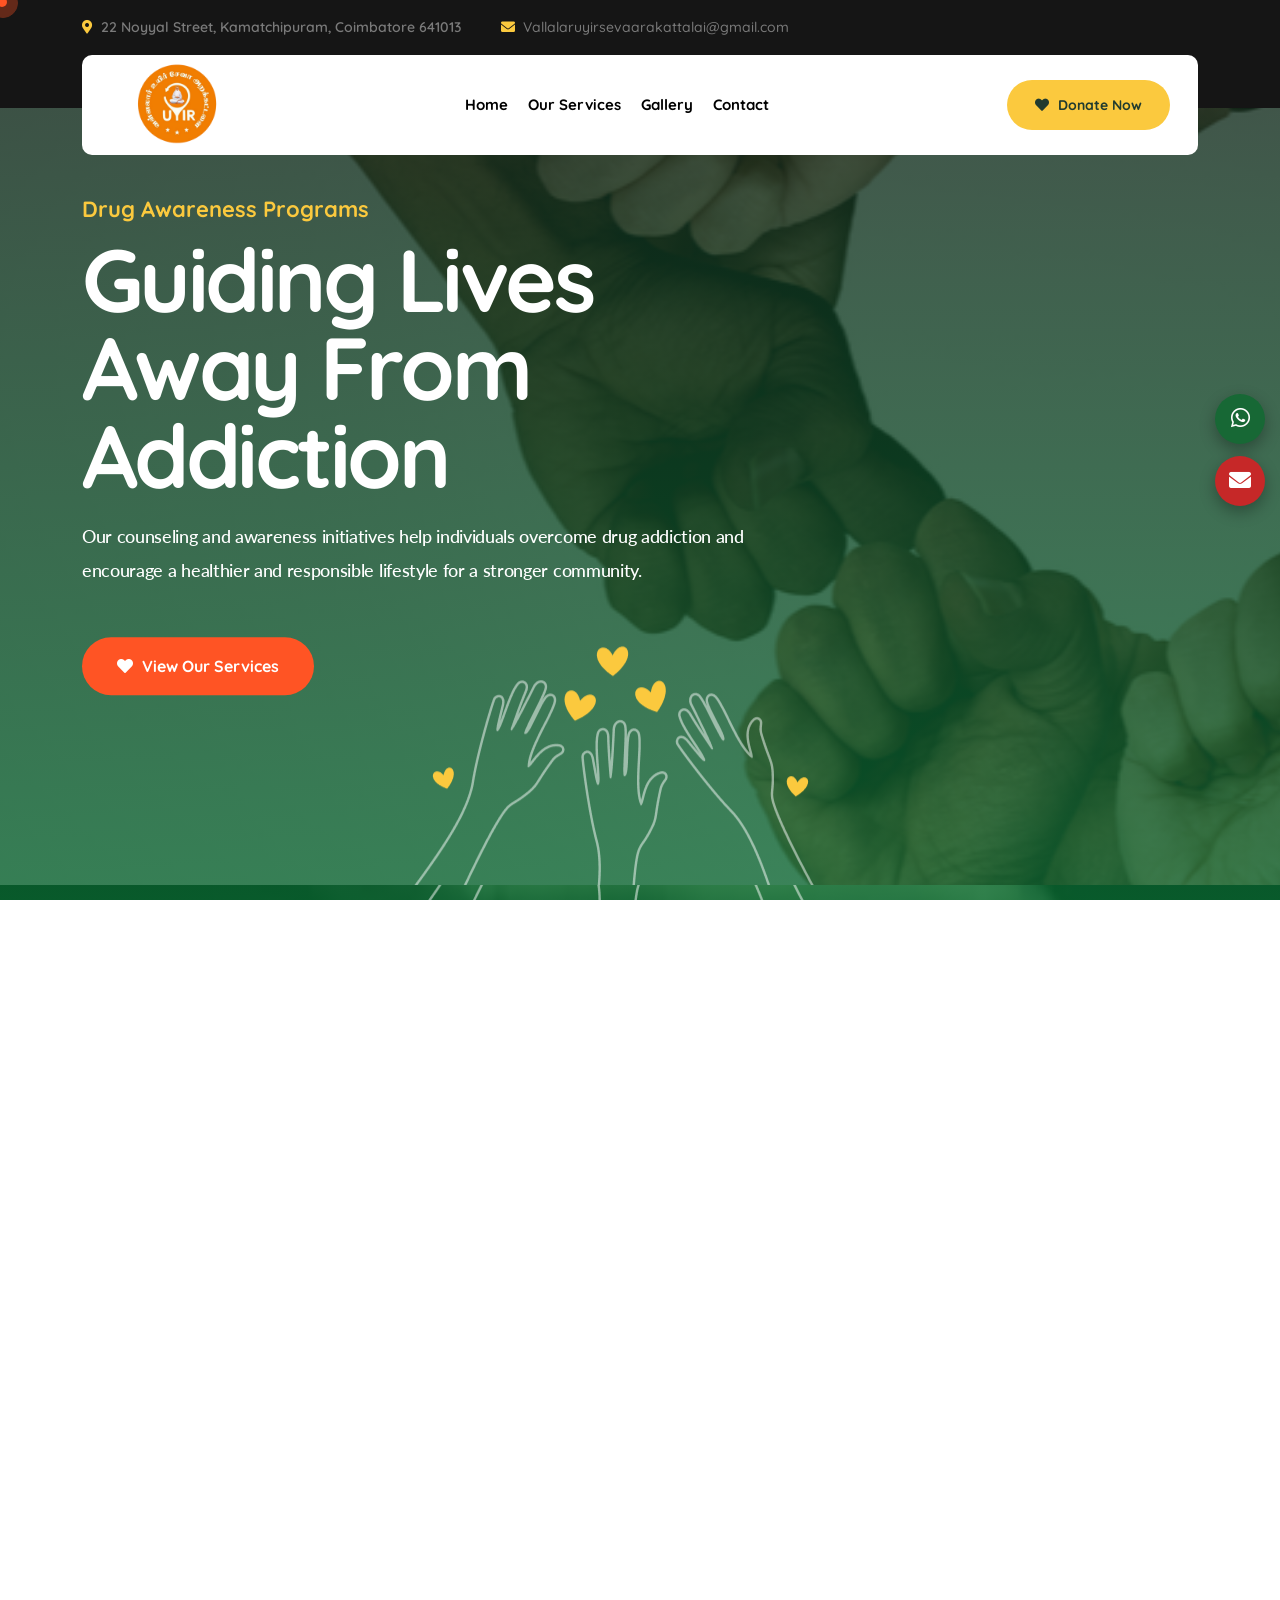
==== commit 1495bbd6: "Initial commit" ====
--- a/index.html
+++ b/index.html
@@ -222,7 +222,9 @@
 
                   <!-- Mobile Nav toggler -->
                 </div>
-                <div class="mobile-nav-toggler"><span class="icon lnr-icon-bars"></span></div>
+                <div class="mobile-nav-toggler">
+                  
+                  <span class="icon lnr-icon-bars" style="color: black;"></span></div>
               </div>
             </div>
           </div>
@@ -231,7 +233,7 @@
       <!-- End Header Lower -->
 
       <!-- Mobile Menu  -->
-      <div class="mobile-menu">
+      <div class="mobile-menu" >
         <div class="menu-backdrop"></div>
 
         <!--Here Menu Will Come Automatically Via Javascript / Same Menu as in Header-->
@@ -309,7 +311,7 @@
             </div>
 
             <!--Right Col-->
-            <div class="nav-outer">
+            <div class="nav-outer" >
               <!-- Main Menu -->
               <nav class="main-menu">
                 <div class="navbar-collapse show collapse clearfix">
@@ -321,7 +323,8 @@
               <!-- Main Menu End-->
 
               <!--Mobile Navigation Toggler-->
-             <div class="mobile-nav-toggler"><span class="icon lnr-icon-bars"></span></div>
+             <div class="mobile-nav-toggler"
+             ><span class="icon lnr-icon-bars"></span></div>
             </div>
           </div>
         </div>
@@ -450,7 +453,7 @@
 
                   <p class="wow fadeInUp" data-wow-delay=".3s">
                     Join our educational programs that teach the life and
-                    philosophy of Vallalar. Online courses are available so
+                    philosophy of Vallalar <strong style="color: white;">(Vallalarum Nalvazhvum)</strong>. Online courses are available so
                     anyone can learn about compassion and humanitarian service.
                   </p>
 
@@ -538,10 +541,12 @@
                   <div class="row">
                     <div class="col-lg-4 col-md-4 col-sm-5 col-5 wow fadeInUp" data-wow-delay=".3s">
                       <div class="uni-icon"><img src="images/resource/about-1-uni-icon.png" alt="img"></div>
-                      <div class="thumb-1"><img src="images/a2.webp" alt="img"></div>
+                      <div class="thumb-1"><img src="images/about1.jpg"style="height:200px;"
+                        alt="img"></div>
                     </div>
                     <div class="col-lg-8 col-md-8 col-sm-7 col-7 wow fadeInUp" data-wow-delay=".5s">
-                      <div class="thumb-2"><img src="images/a3.webp" alt="img"></div>
+                      <div class="thumb-2"><img src="images/a2.webp"
+                         alt="img"></div>
                     </div>
                   </div>
                 </div>
@@ -1003,20 +1008,12 @@
               <div class="col-xl-4 col-lg-6 col-md-6 wow fadeInUp" data-wow-delay=".5s">
                 <div class="news-box-items">
                   <div class="news-thumb">
-                    <img src="images/s3.jpeg" style="height: 330px;"alt="img">
-                    <img src="images/s3.jpeg"style="height: 330px;" alt="img">
-                  </div>
-                  <!-- <div class="news-content">
-                    <h4 class="title"><a href="news-details.html">Why Education and Food Go for Children in Need</a></h4>
-                    <p>It is a long established fact that a reader will be distracted by the readable content of a </p>
-                    <a href="news-details.html" class="link-btn">Read More
-                      <svg width="20" height="20" viewBox="0 0 20 20" xmlns="http://www.w3.org/2000/svg">
-                        <path d="M4.6 13.4L13.2 7.3 M15.1 6c-1.9 1.2-4.9 4.4-2.1 8.3 M15.1 6c-1.7 1.4-5.8 3.1-8.6-.8" fill="none" stroke="#0E6539" stroke-width="1.5" stroke-linecap="round" />
-                      </svg>
-                    </a>
-                  </div> -->
-                </div>
-              </div>
+                    <img src="images/g1.jpeg" style="height: 330px;"alt="img">
+                    <img src="images/g1.jpeg"style="height: 330px;" alt="img">
+                  </div>
+                 
+                </div>
+              </div> 
               <div class="col-xl-4 col-lg-6 col-md-6 wow fadeInUp" data-wow-delay=".7s">
                 <div class="news-box-items">
                   <div class="news-thumb">
@@ -1037,6 +1034,9 @@
                 </div>
                 
               </div>
+
+
+
               <div style="text-align:center; margin-top: 30px;">
   <a href="gallery.html" class="theme-btn">
     <i class="fa-solid fa-heart"></i> View More Gallery
--- a/css/style.css
+++ b/css/style.css
@@ -2811,7 +2811,7 @@
 }
 @media (max-width: 991.98px) {
   .header-1 {
-    background-color: var(--theme-color1);
+    background-color: rgb(240, 240, 240);
   }
 }
 .header-1 .mobile-nav-toggler {
@@ -3546,7 +3546,7 @@
   .main-header .logo img, .sticky-header .main-header .logo img {
     width: auto;
     max-width: none;
-    max-height: 80px;
+    max-height: 110px;
   }
   .main-header .main-box .nav-outer {
     width: auto;
@@ -3571,6 +3571,7 @@
     min-width: auto;
     margin-right: 0px;
     max-width: 140px;
+    
   }
   .main-header .header-lower .logo-box .logo img {
     max-width: 140px;
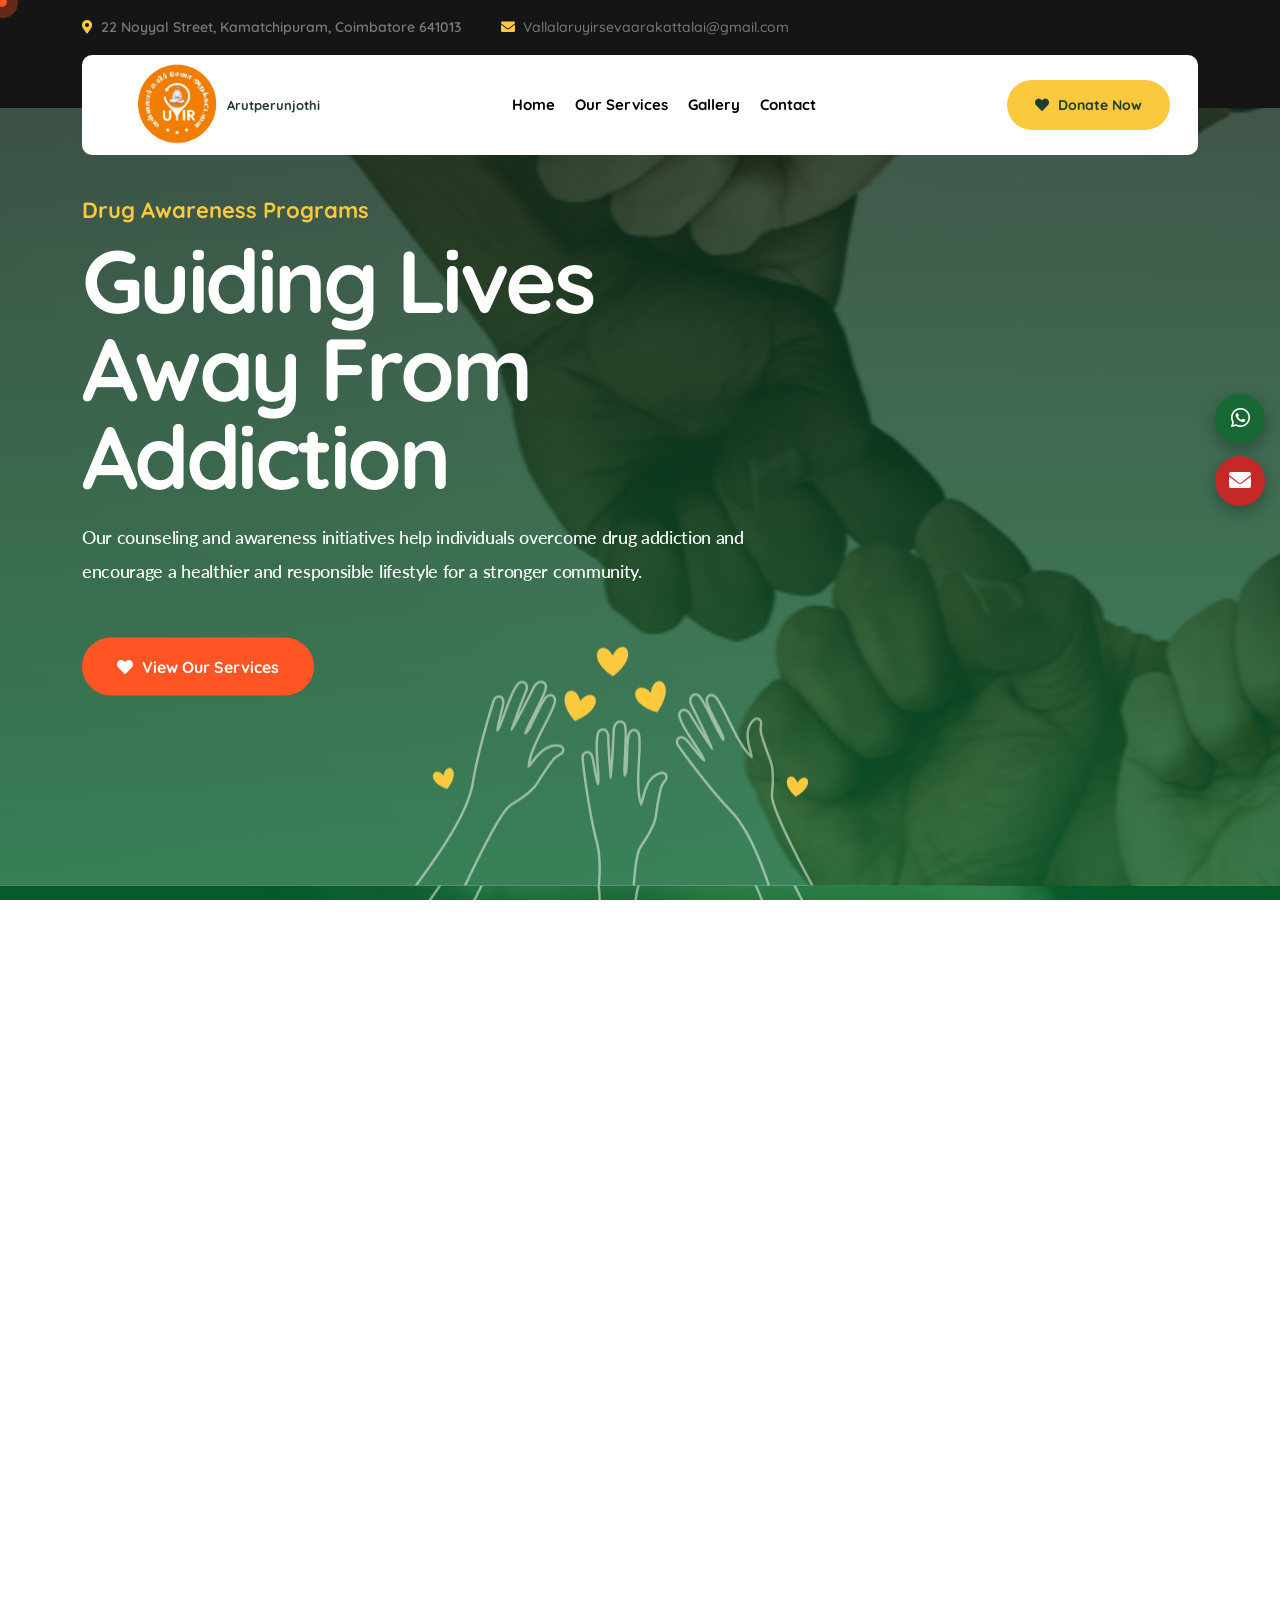
==== commit 8b7c7e45: "After 2nd correction" ====
--- a/index.html
+++ b/index.html
@@ -16,6 +16,21 @@
 <meta name="viewport" content="width=device-width, initial-scale=1.0">
 </head>
 <style>
+  .logo-flex{
+  display:flex;
+  align-items:center;
+  gap:px;
+  text-decoration:none;
+}
+
+.logo-flex img{
+  height:100px;
+}
+
+.logo-flex h6{
+  margin:0;
+  font-size:13px;
+}
  .floating-contact {
   position: fixed;
   right: 15px;
@@ -194,9 +209,11 @@
             <!--Nav Box-->
             <div class="nav-outer" >
               <div class="logo d-none">
-                <a href="index.html">
-                  <img src="images/logo1.png" style="height: 100px;" alt="img"></a>
-              </div>
+  <a href="index.html" class="logo-flex">
+    <img src="images/logo1.png" alt="img">
+    <h6>Arutperunjothi</h6>
+  </a>
+</div>
               <nav class="nav main-menu">
                 <ul class="navigation">
                   <li class="dropdown current">
@@ -307,8 +324,10 @@
           <div class="inner-container">
             <!--Logo-->
             <div class="logo">
-              <a href="index.html"><img src="images/logo1.png"  alt="img"></a>
-            </div>
+<a href="index.html" class="logo-flex">
+    <img src="images/logo1.png" alt="img">
+    <h6>Arutperunjothi</h6>
+  </a>            </div>
 
             <!--Right Col-->
             <div class="nav-outer" >
--- a/css/style.css
+++ b/css/style.css
@@ -7961,8 +7961,8 @@
   border-radius: 10px;
   height: 100%;
   width: 100%;
-  -o-object-fit: cover;
-     object-fit: cover;
+  /* -o-object-fit: cover;
+     object-fit: cover; */
   position: absolute;
   top: 0;
   left: 0;
